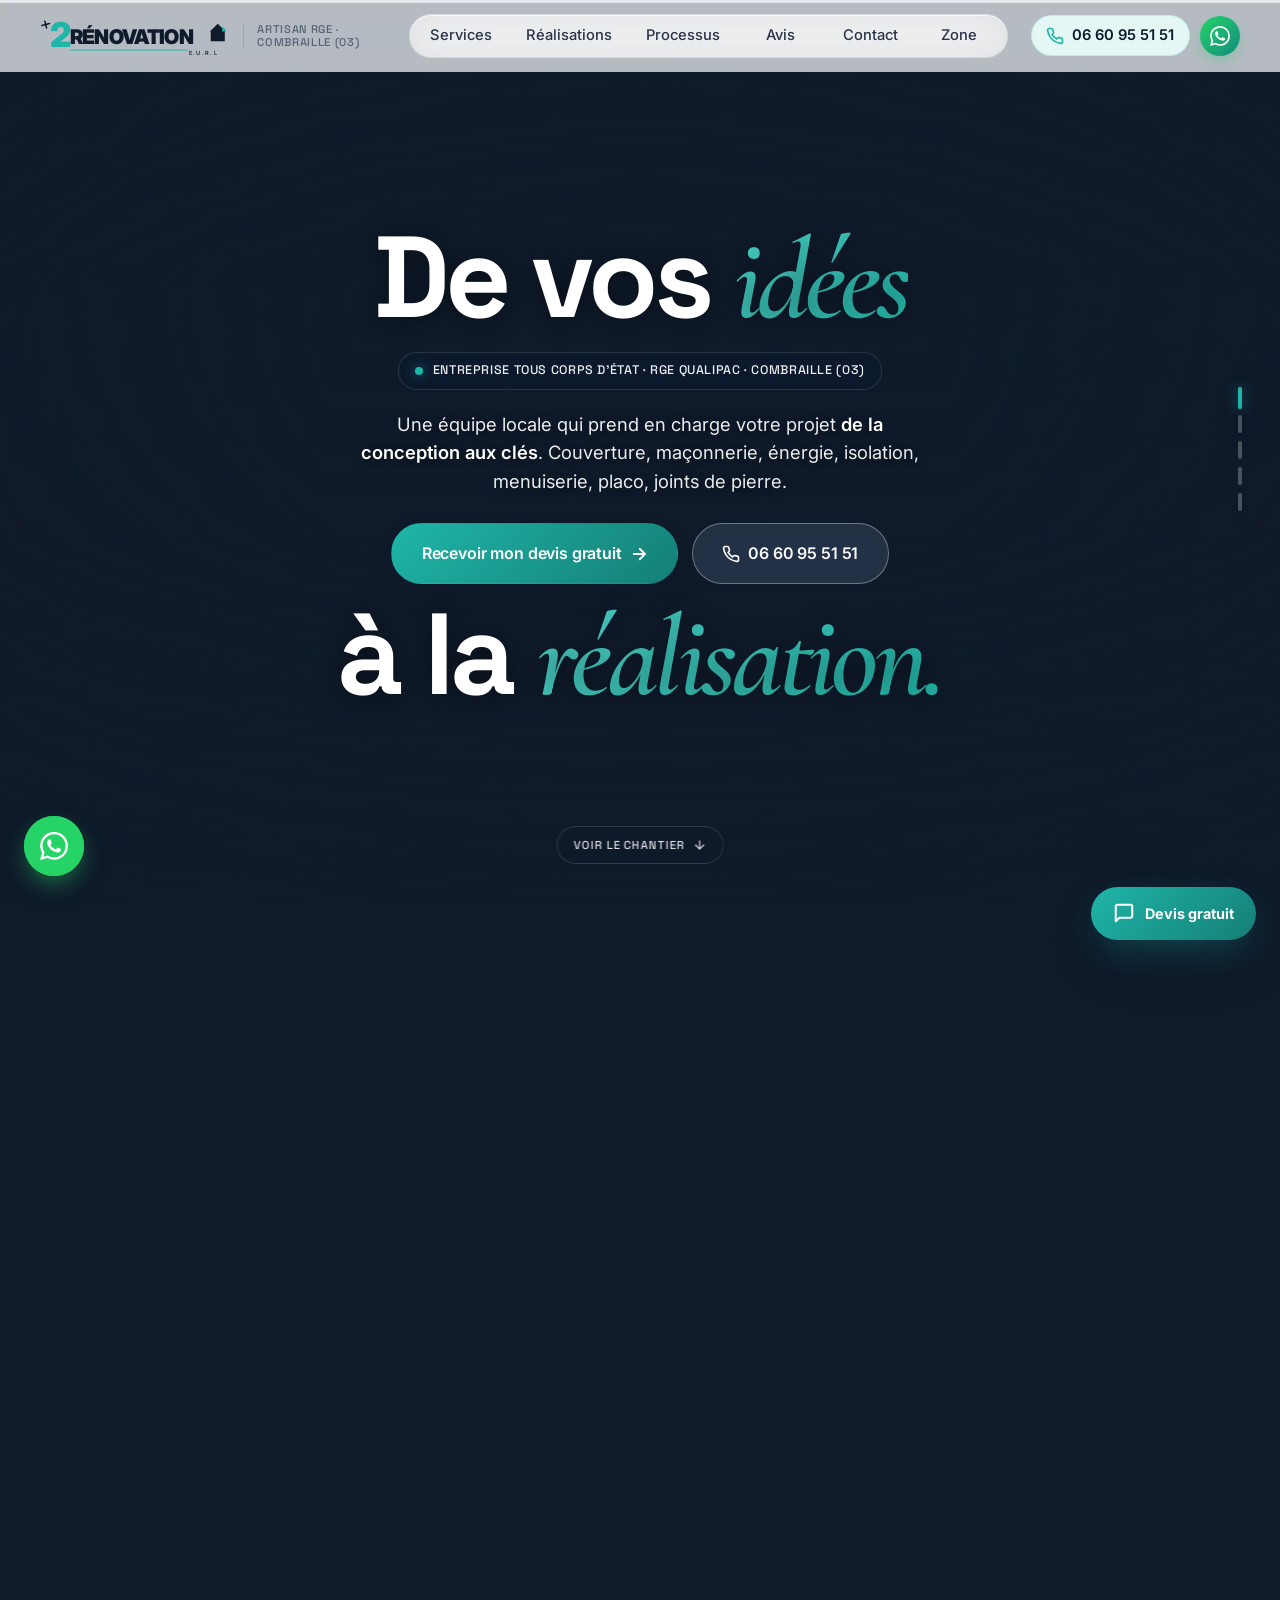
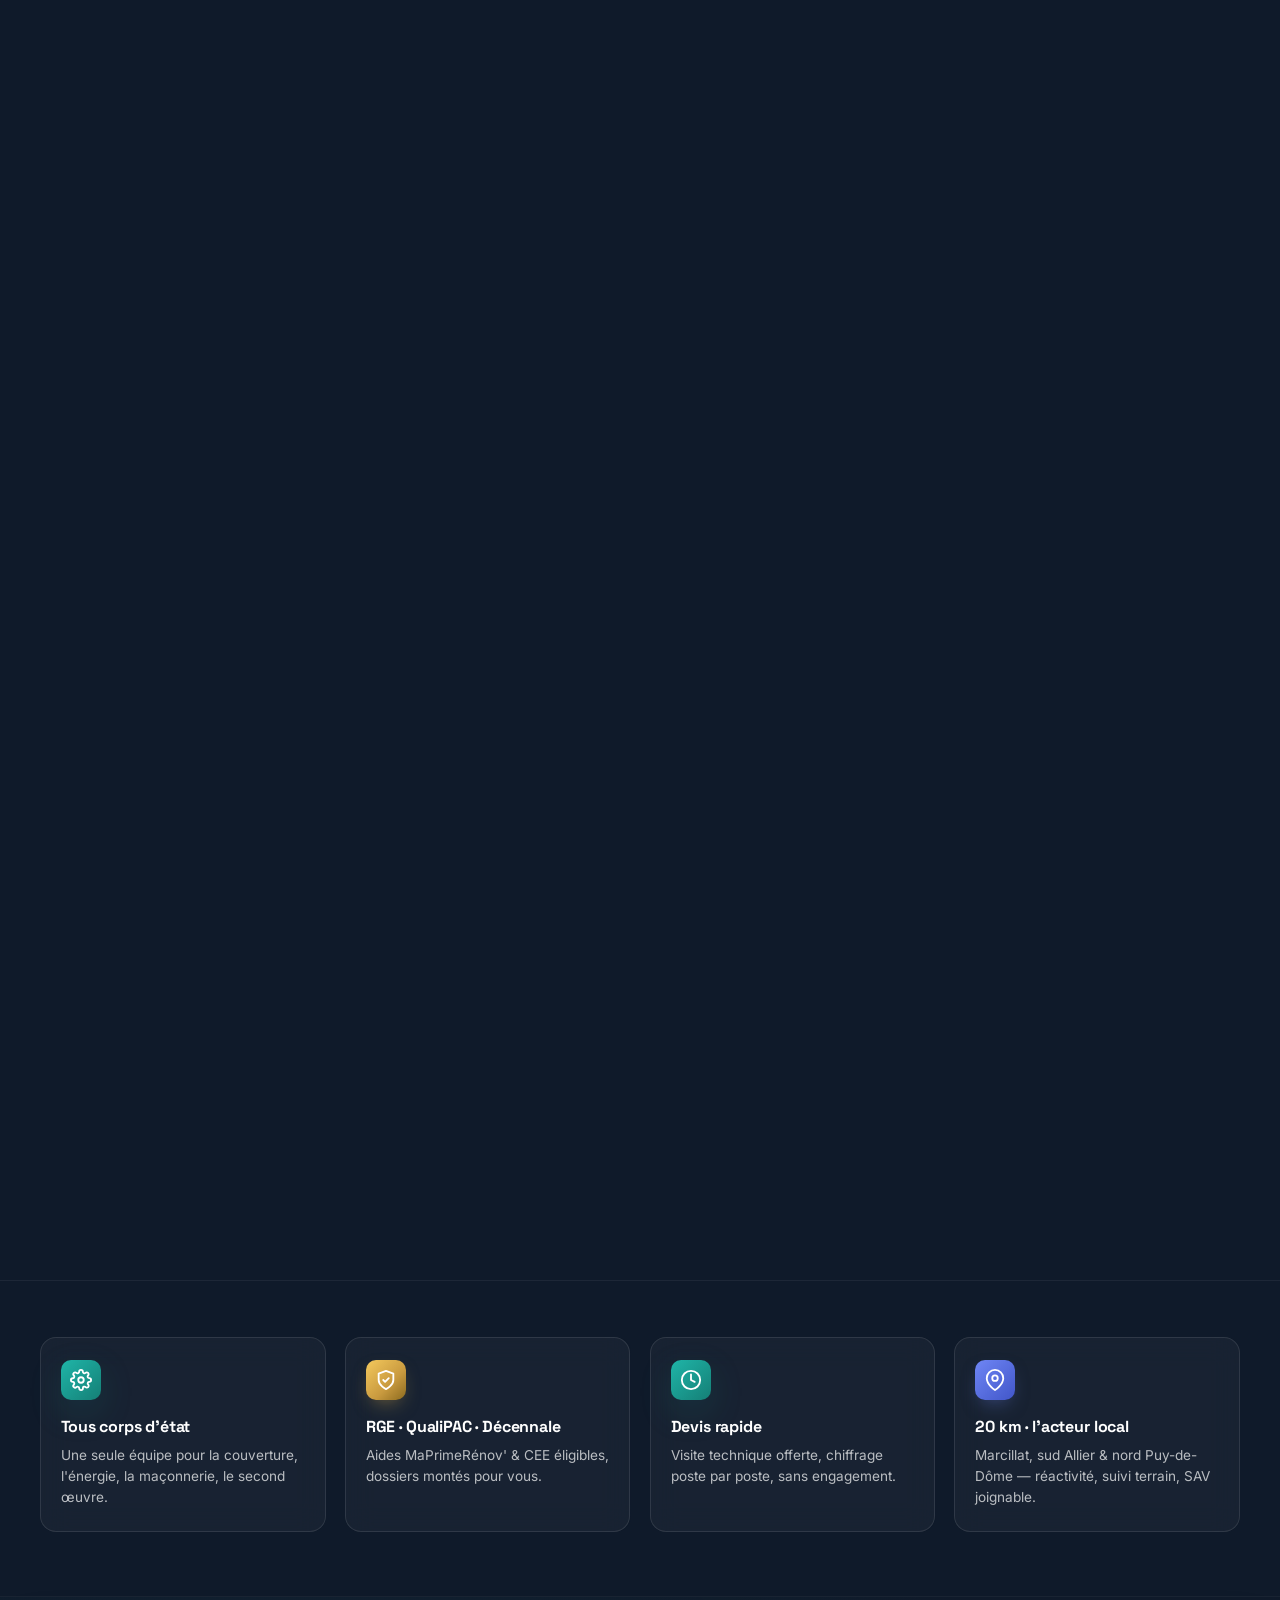
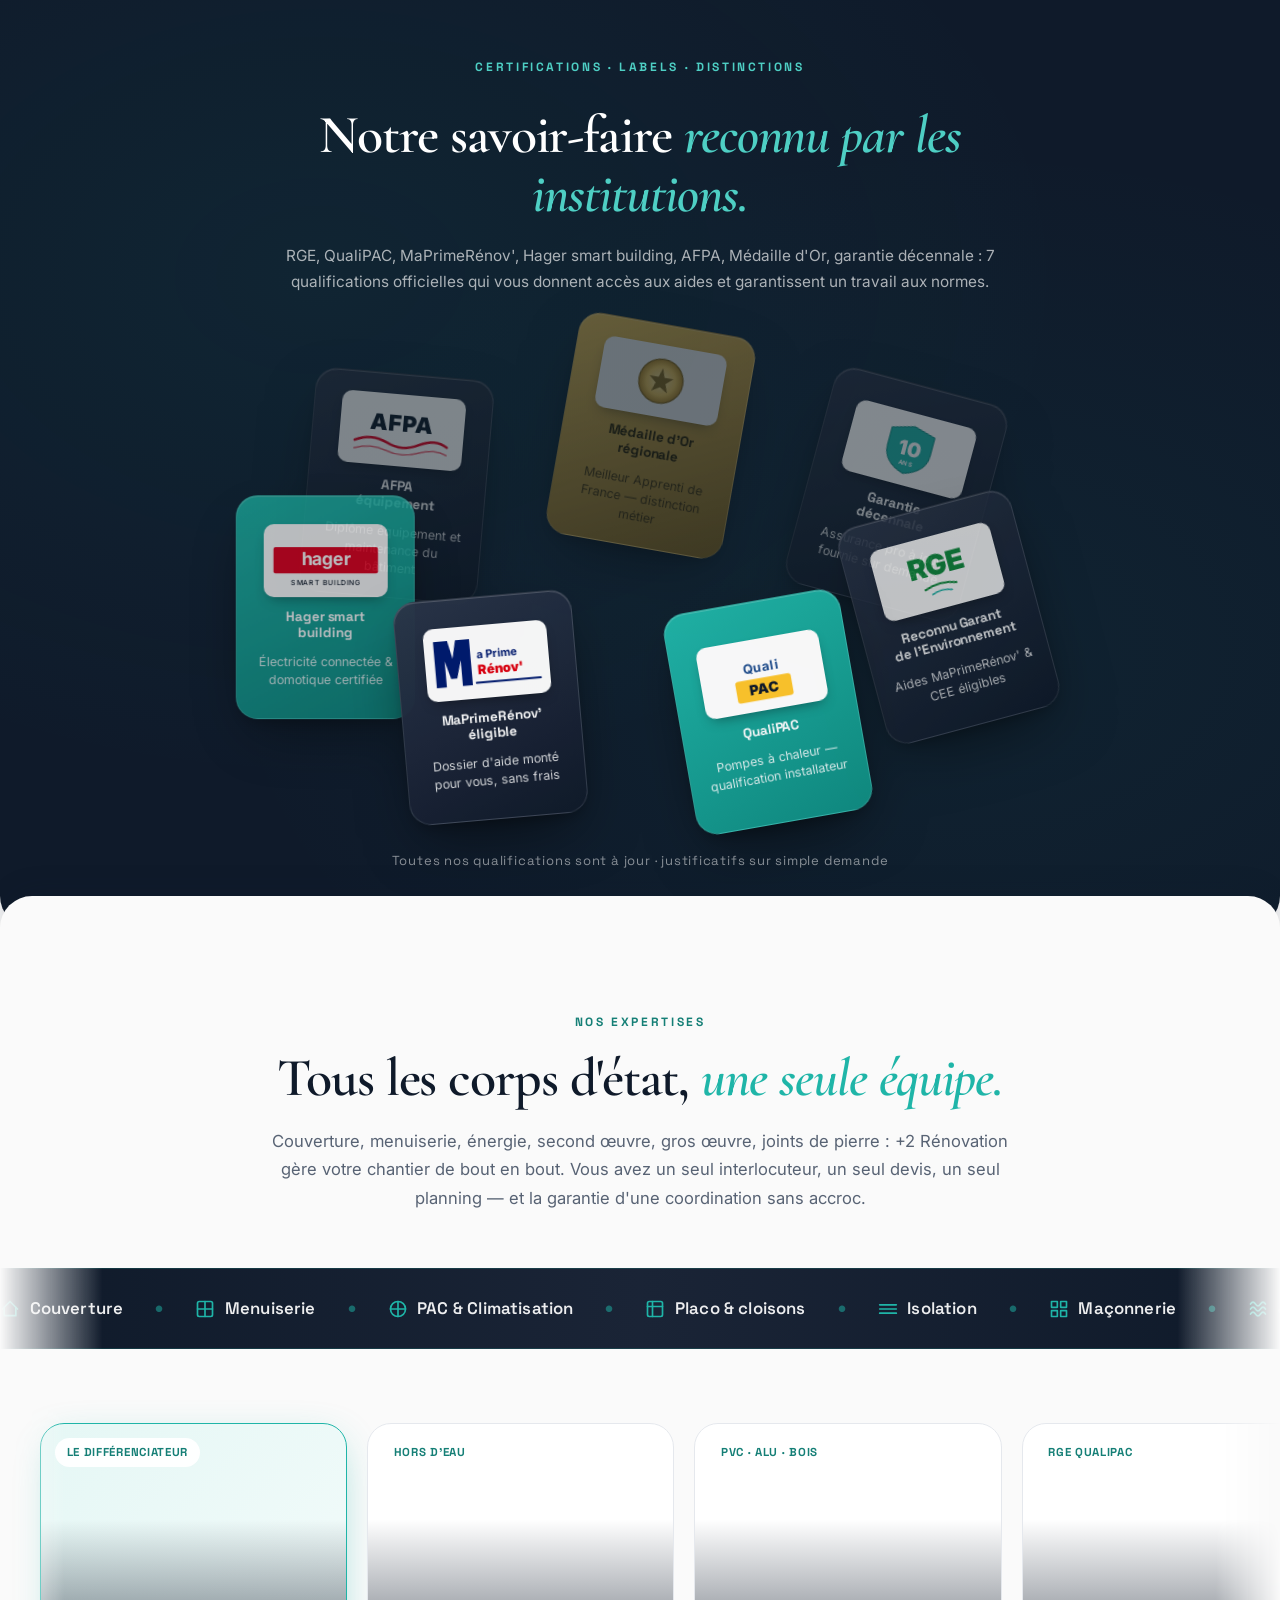
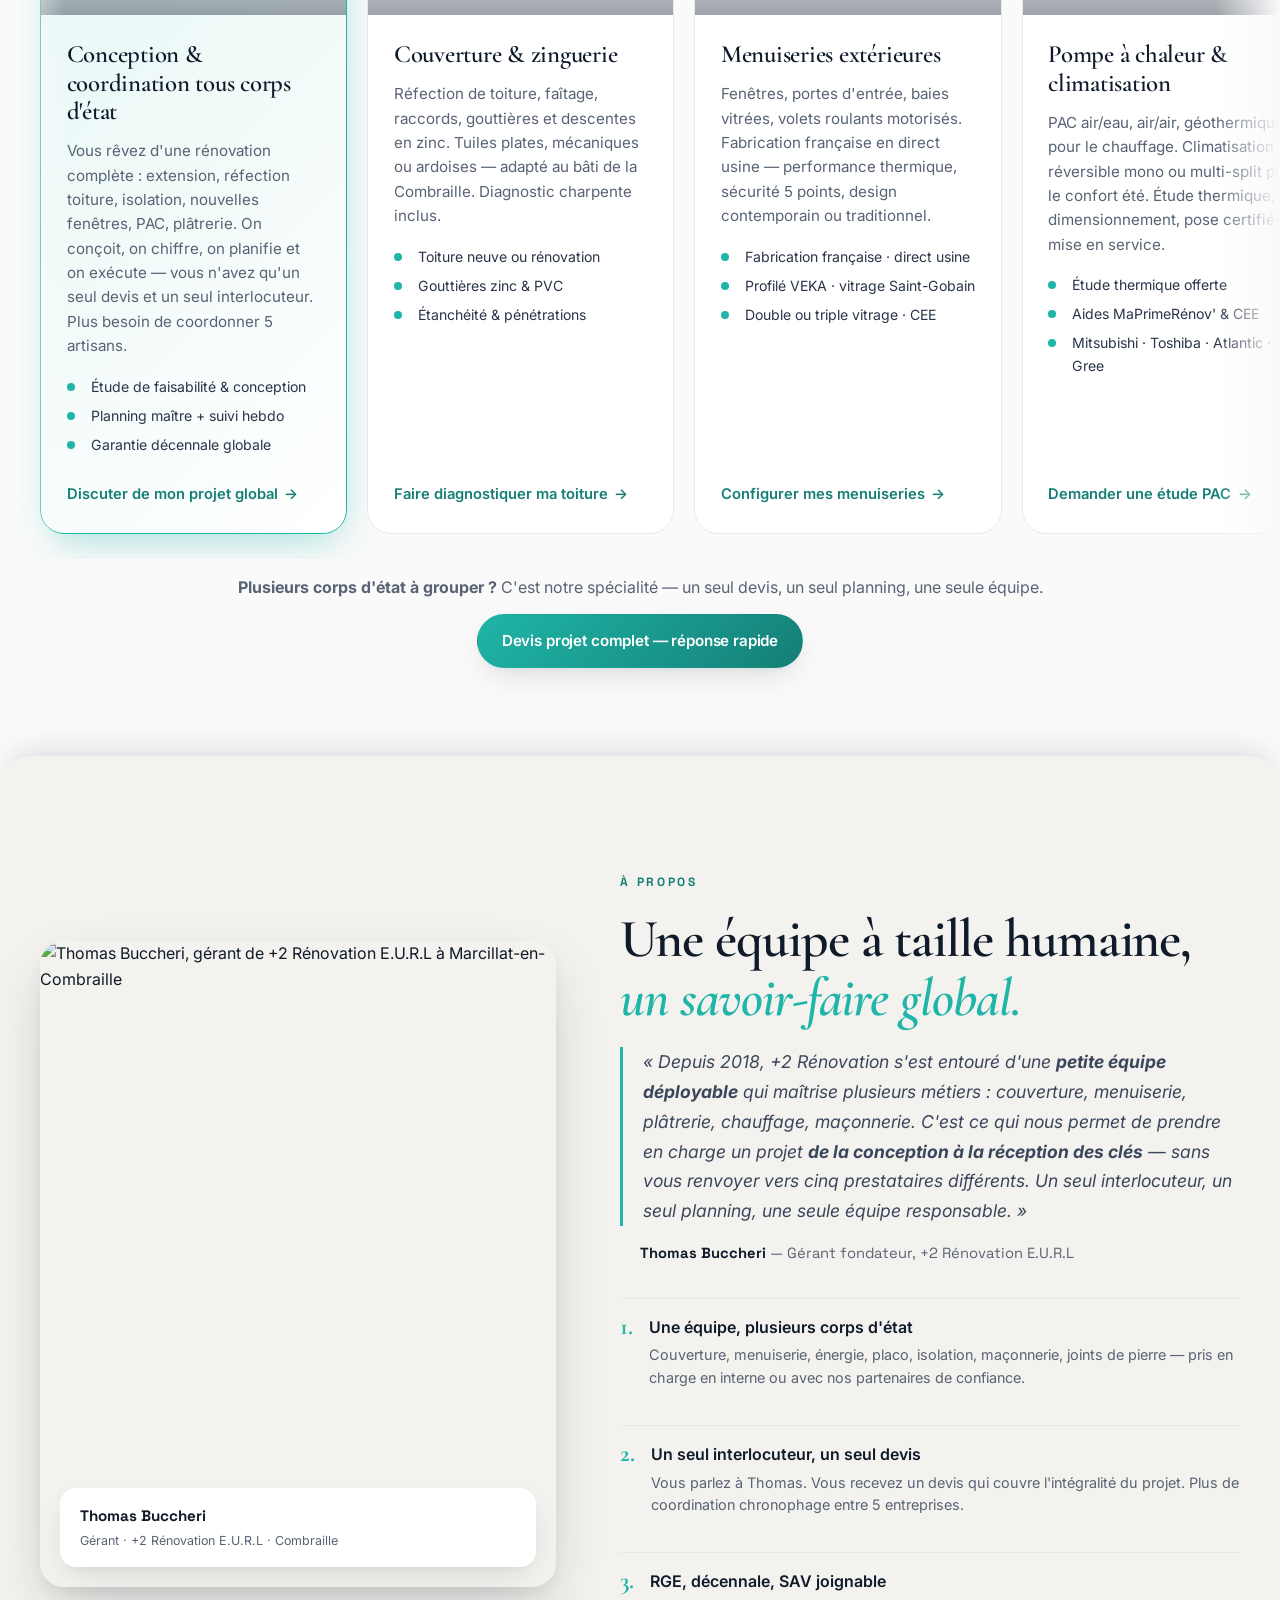
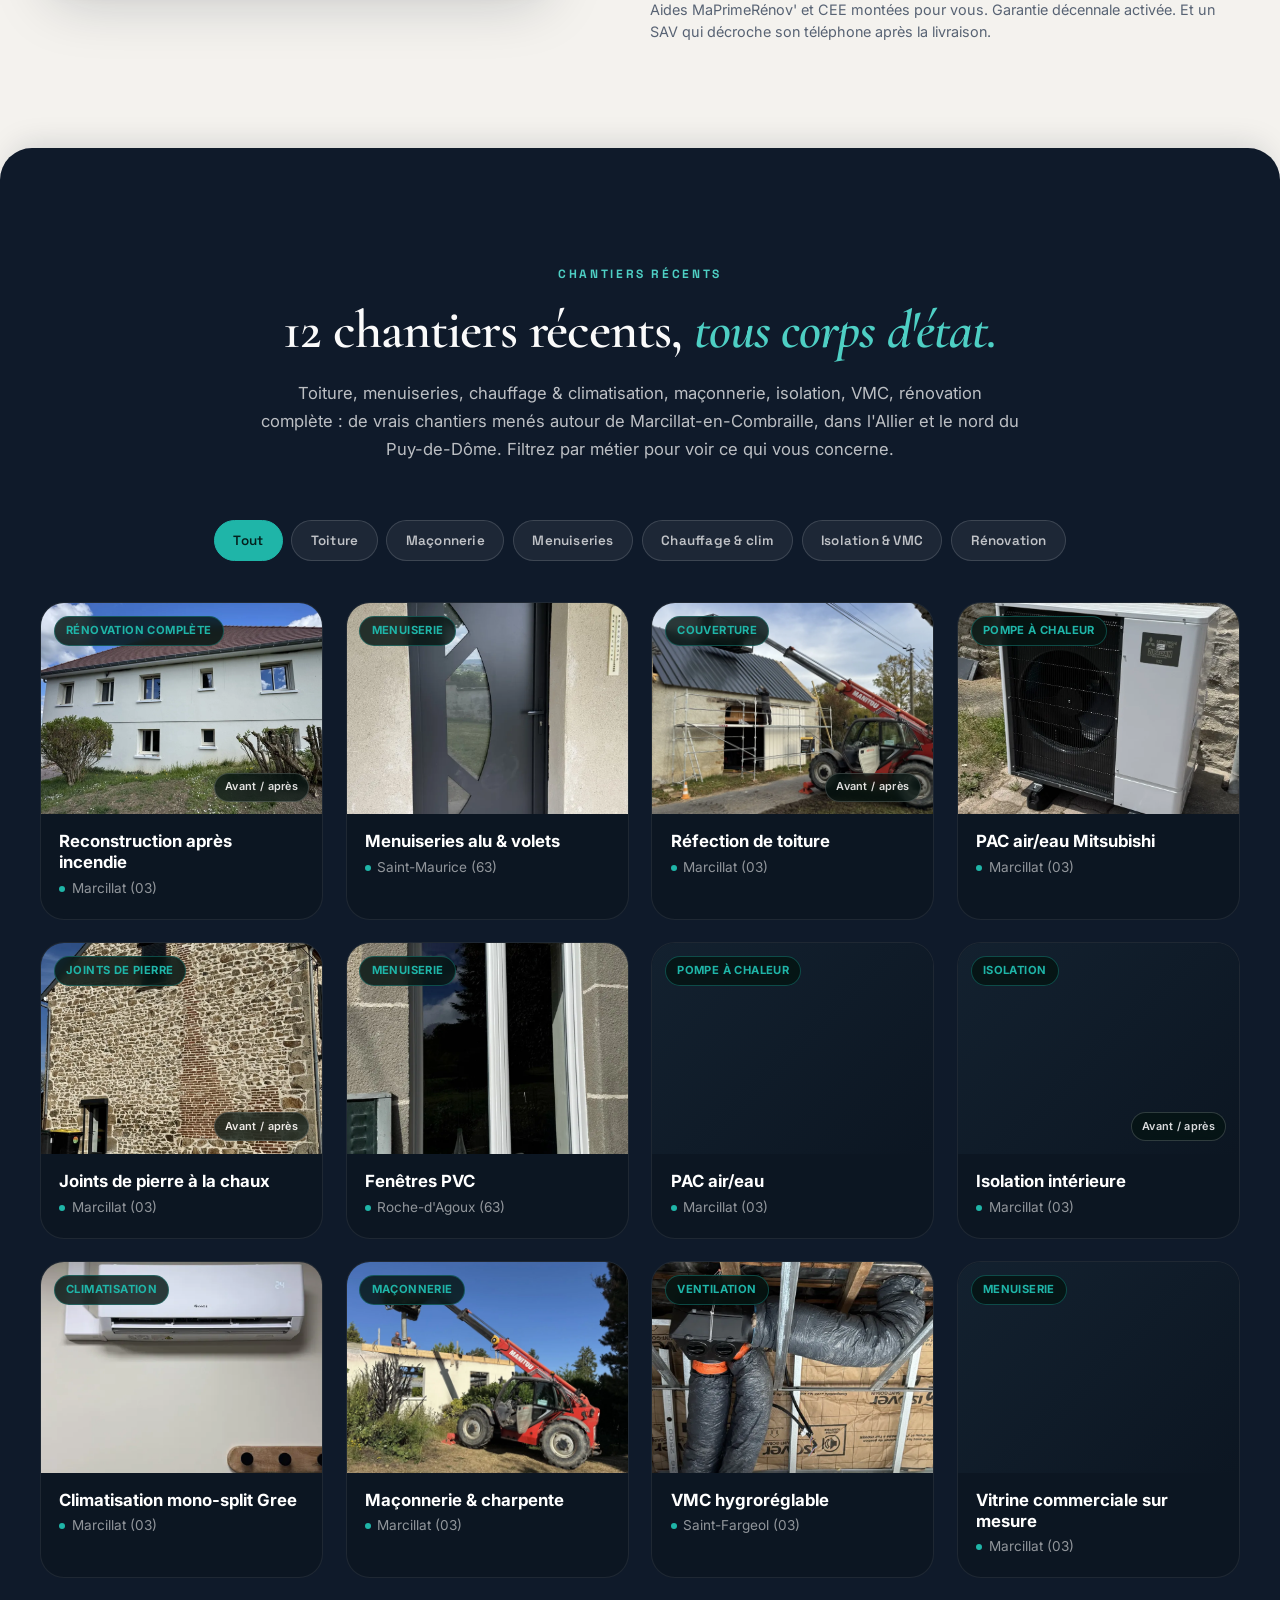
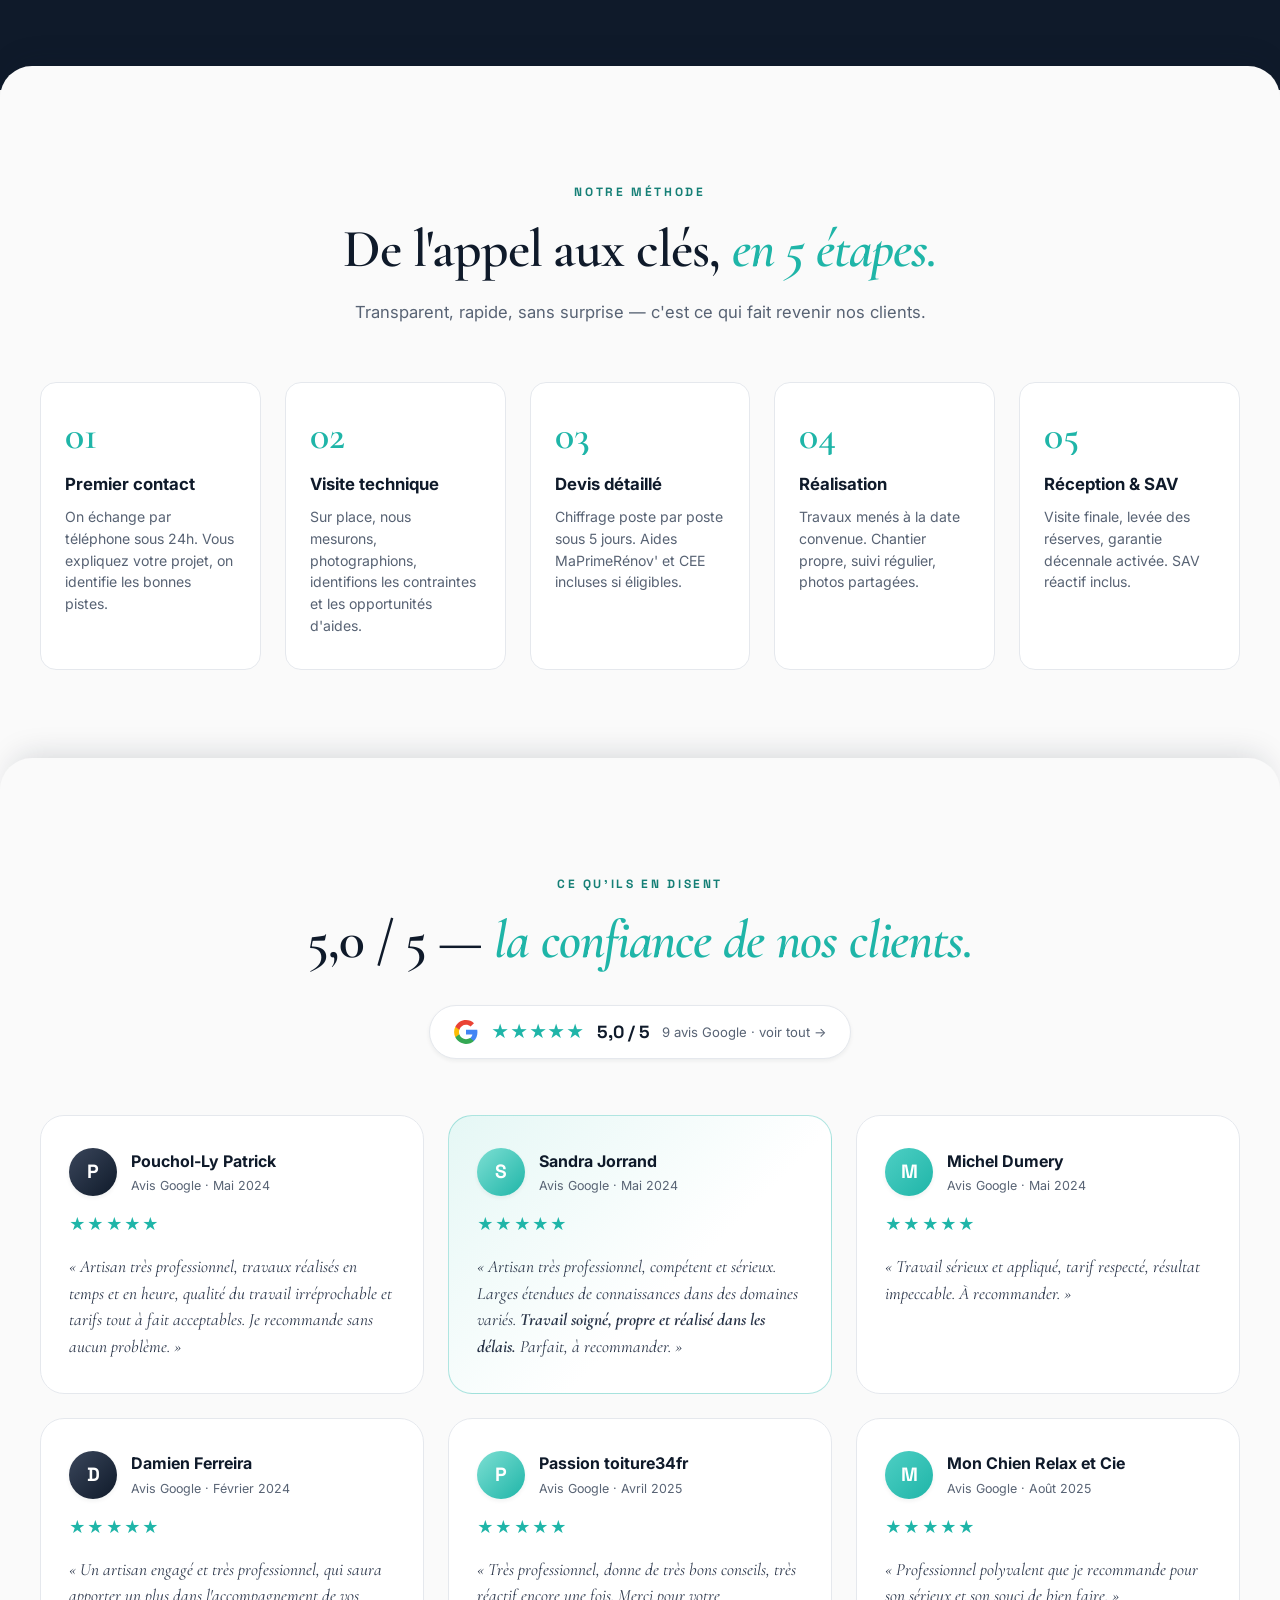
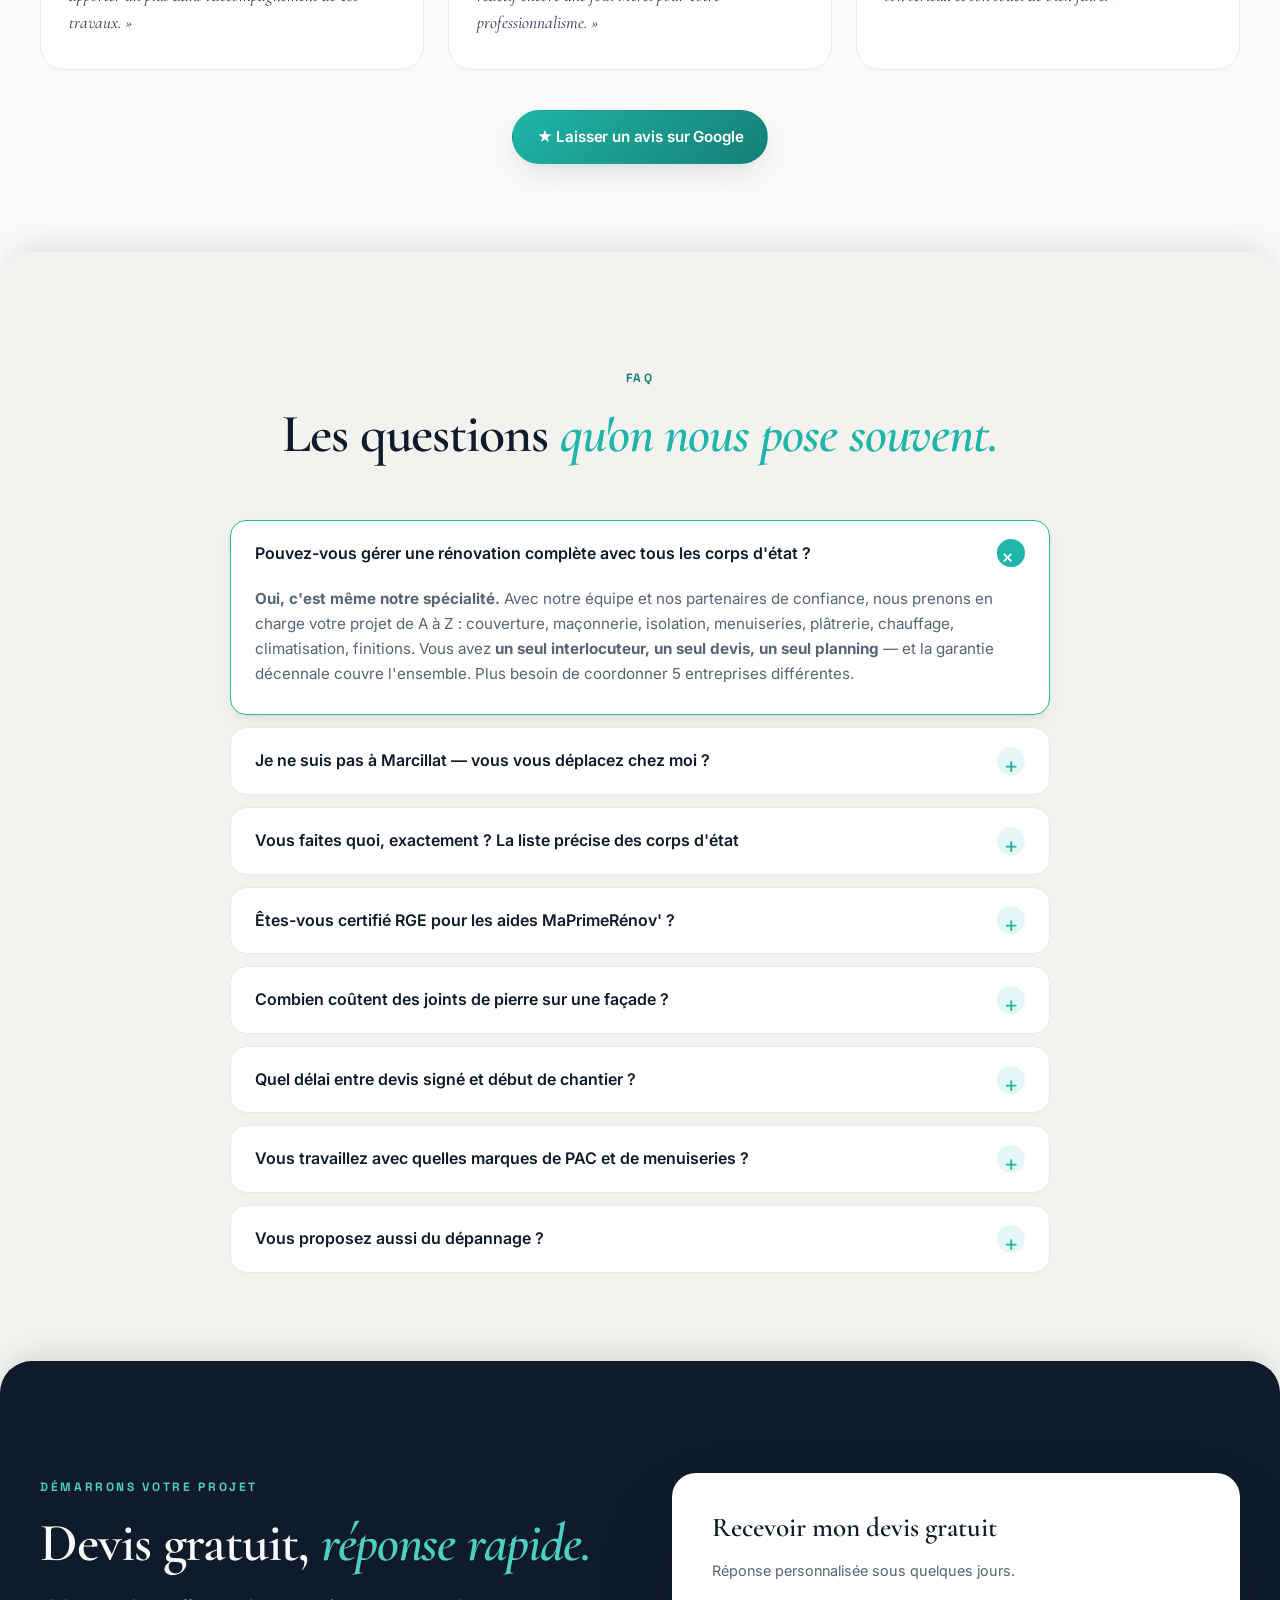
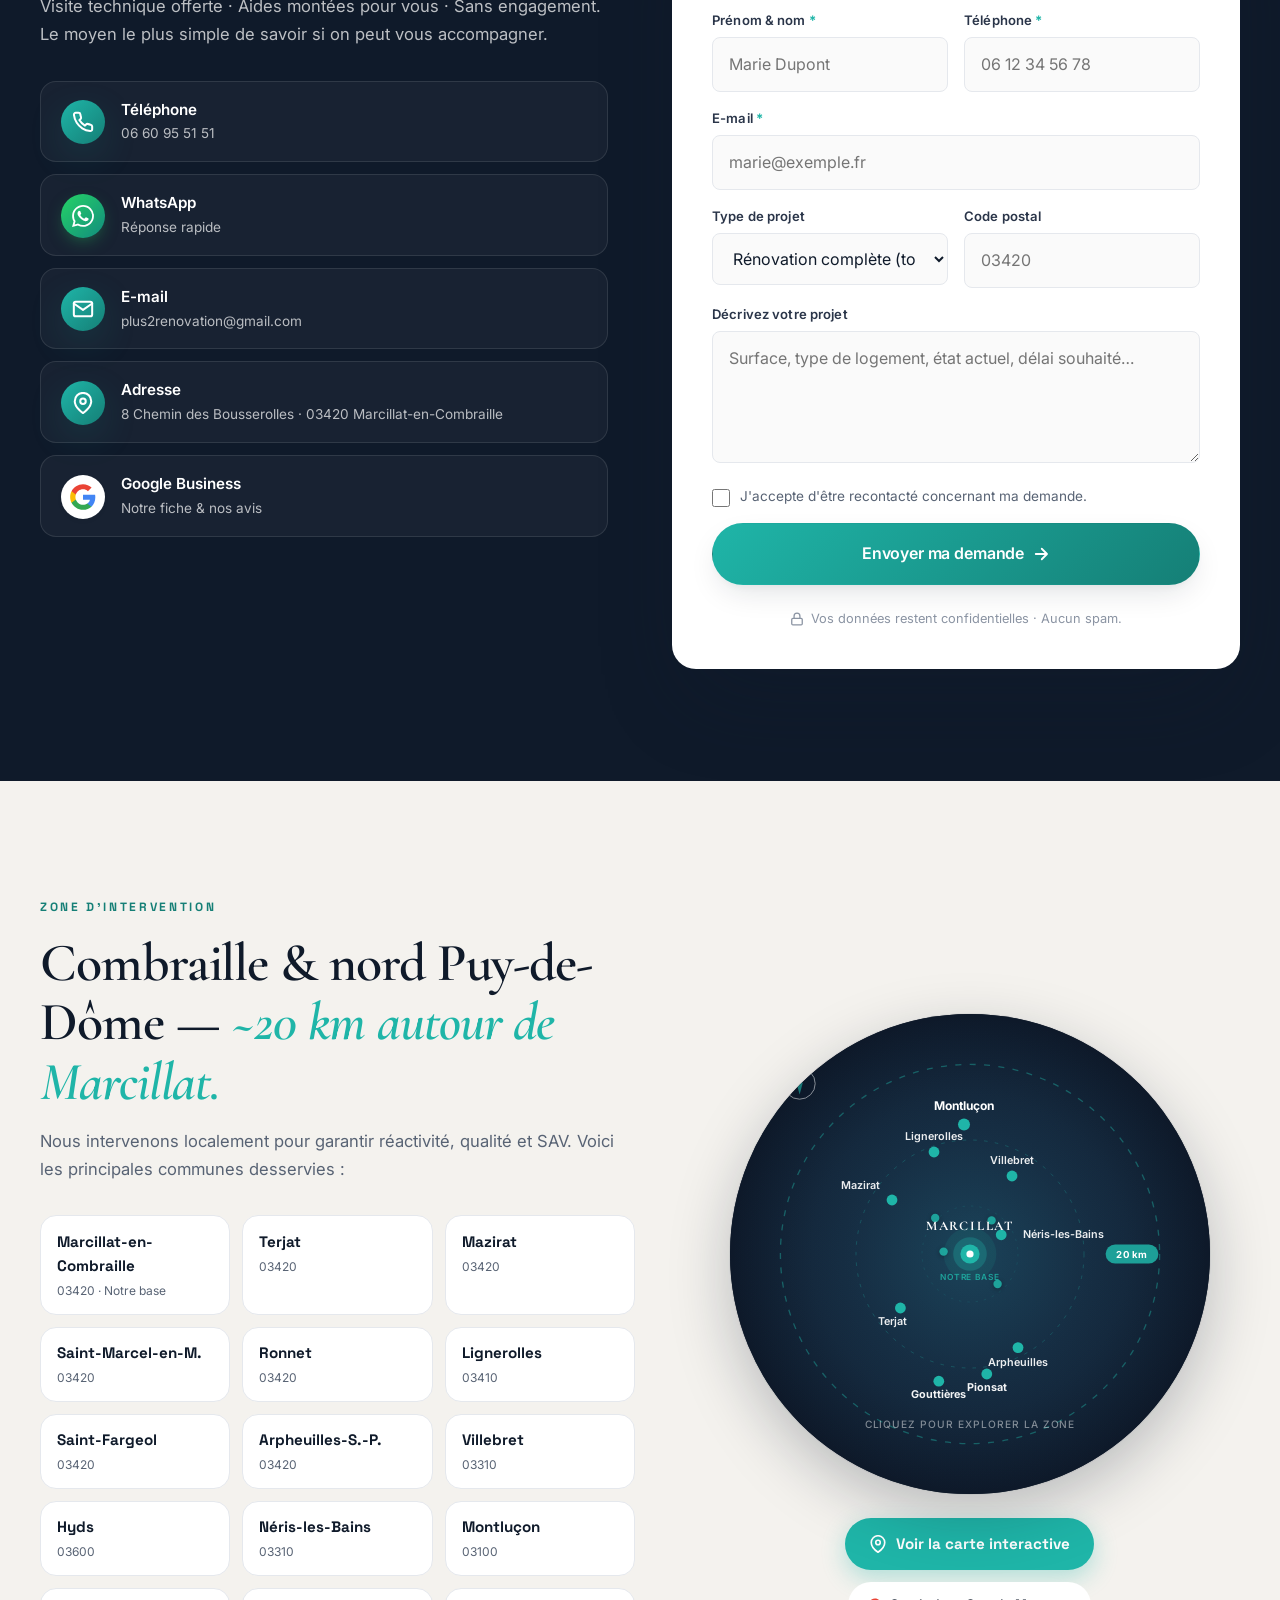
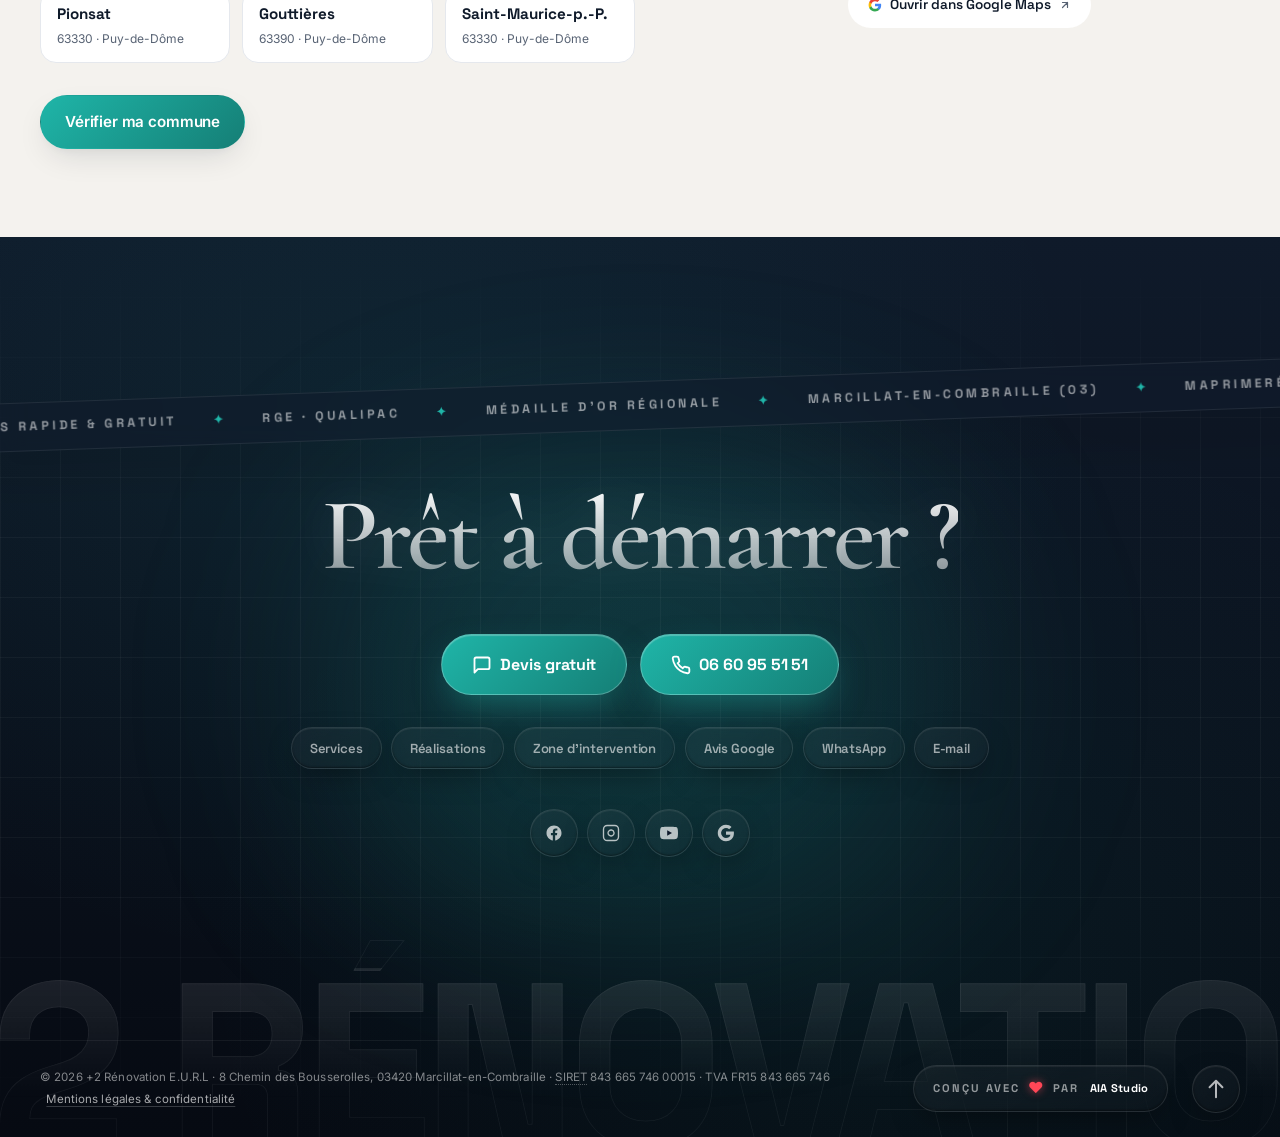
==== index.html @ f2d87a00 "feat: galerie chantiers filtrable + lightbox, avis Google réels, mentions légales, WebP, WhatsApp - " ====
<!DOCTYPE html>
<html lang="fr">
<head>
    <meta charset="UTF-8">
    <meta name="viewport" content="width=device-width, initial-scale=1.0">
    <meta http-equiv="X-UA-Compatible" content="IE=edge">

    <title>+2 Rénovation — Entreprise tous corps d'état · Couverture, énergie, maçonnerie · Marcillat-en-Combraille (03)</title>
    <meta name="description" content="+2 Rénovation E.U.R.L — Entreprise de rénovation tous corps d'état à Marcillat-en-Combraille (Allier 03). Couverture, menuiserie, pompe à chaleur &amp; climatisation, placo, isolation, maçonnerie, joints de pierre. Conception + coordination de projet, un seul interlocuteur. RGE QualiPAC · Aides MaPrimeRénov'. Devis rapide et gratuit.">
    <meta name="keywords" content="entreprise rénovation Allier 03, tous corps d'état Combraille, couverture Marcillat-en-Combraille, menuiserie Allier, pompe à chaleur QualiPAC Combraille, climatisation Marcillat, placo Allier, isolation thermique Combraille, maçonnerie Marcillat-en-Combraille, joints de pierre chaux Allier, rénovation complète Combraille, MaPrimeRénov Allier, conception rénovation 03, RGE Combraille, +2 Rénovation, Plus2 Rénovation, Plus de Rénovation Marcillat">
    <meta name="author" content="+2 Rénovation E.U.R.L">
    <meta name="robots" content="index, follow, max-image-preview:large, max-snippet:-1">
    <meta name="theme-color" content="#0F1A2A">
    <link rel="canonical" href="https://www.plus2-renovation.fr/">

    <meta property="og:type" content="website">
    <meta property="og:title" content="+2 Rénovation — Entreprise tous corps d'état · Combraille (03)">
    <meta property="og:description" content="Couverture, menuiserie, pompe à chaleur &amp; climatisation, placo, isolation, maçonnerie, joints de pierre. Une équipe locale RGE QualiPAC à Marcillat — un seul interlocuteur de la conception aux clés. Devis rapide et gratuit.">
    <meta property="og:url" content="https://www.plus2-renovation.fr/">
    <meta property="og:site_name" content="+2 Rénovation">
    <meta property="og:locale" content="fr_FR">
    <meta property="og:image" content="https://www.plus2-renovation.fr/assets/og-cover.jpg">
    <meta property="og:image:width" content="1200">
    <meta property="og:image:height" content="630">
    <meta property="og:image:alt" content="+2 Rénovation — Artisan rénovation énergétique Marcillat-en-Combraille">

    <meta name="twitter:card" content="summary_large_image">
    <meta name="twitter:title" content="+2 Rénovation — Tous corps d'état · Marcillat-en-Combraille (03)">
    <meta name="twitter:description" content="Couverture, menuiserie, PAC &amp; clim, placo, isolation, maçonnerie, joints de pierre. RGE QualiPAC. Un seul interlocuteur. Devis gratuit.">

    <meta name="geo.region" content="FR-03">
    <meta name="geo.placename" content="Marcillat-en-Combraille, Allier">
    <meta name="geo.position" content="46.2706;2.6372">
    <meta name="ICBM" content="46.2706, 2.6372">

    <link rel="preconnect" href="https://fonts.googleapis.com">
    <link rel="preconnect" href="https://fonts.gstatic.com" crossorigin>
    <link rel="preconnect" href="https://images.unsplash.com">
    <link href="https://fonts.googleapis.com/css2?family=Cormorant+Garamond:wght@500;600;700&family=Inter:wght@300;400;500;600;700;800;900&family=Space+Grotesk:wght@400;500;600;700&display=swap" rel="stylesheet">

    <!-- Préchargement LCP : la 1ère photo du hero cinématographique -->
    <link rel="preload" as="image"
          href="assets/hero/01-pelleteuse.webp"
          imagesrcset="assets/hero/01-pelleteuse-mobile.webp 900w, assets/hero/01-pelleteuse.webp 1800w"
          imagesizes="100vw"
          fetchpriority="high">

    <link rel="stylesheet" href="styles.css?v=8">
    <link rel="icon" type="image/svg+xml" href="data:image/svg+xml,%3Csvg xmlns='http://www.w3.org/2000/svg' viewBox='0 0 100 100'%3E%3Crect width='100' height='100' rx='22' fill='%230F1A2A'/%3E%3Ctext x='28' y='72' font-family='Inter,Arial,sans-serif' font-weight='900' font-size='62' fill='%231FB5A8'%3E2%3C/text%3E%3Cpath d='M68 28 L82 38 L82 42 L68 42 Z' fill='%231FB5A8'/%3E%3C/svg%3E">
    <link rel="apple-touch-icon" href="data:image/svg+xml,%3Csvg xmlns='http://www.w3.org/2000/svg' viewBox='0 0 100 100'%3E%3Crect width='100' height='100' rx='22' fill='%230F1A2A'/%3E%3Ctext x='28' y='72' font-family='Inter,Arial,sans-serif' font-weight='900' font-size='62' fill='%231FB5A8'%3E2%3C/text%3E%3Cpath d='M68 28 L82 38 L82 42 L68 42 Z' fill='%231FB5A8'/%3E%3C/svg%3E">
    <link rel="manifest" href="manifest.webmanifest">

    <script type="application/ld+json">
    {
        "@context": "https://schema.org",
        "@type": ["GeneralContractor", "LocalBusiness", "HomeAndConstructionBusiness"],
        "name": "+2 Rénovation",
        "legalName": "+2 Rénovation E.U.R.L",
        "alternateName": ["Plus 2 Rénovation", "Plus2 Rénovation", "Entreprise +2 Rénovation"],
        "image": [
            "https://www.plus2-renovation.fr/assets/hero/05-loft-realise.webp",
            "https://www.plus2-renovation.fr/assets/hero/03-toiture-pose.webp",
            "https://www.plus2-renovation.fr/assets/hero/01-pelleteuse.webp",
            "https://www.plus2-renovation.fr/assets/og-cover.jpg"
        ],
        "@id": "https://www.plus2-renovation.fr/",
        "url": "https://www.plus2-renovation.fr/",
        "telephone": "+33660955151",
        "email": "plus2renovation@gmail.com",
        "priceRange": "€€",
        "description": "+2 Rénovation E.U.R.L — Entreprise de rénovation tous corps d'état basée à Marcillat-en-Combraille (Allier 03). Une équipe à taille humaine prend en charge votre projet de A à Z : couverture, menuiseries extérieures, pompe à chaleur et climatisation, placo, cloisons et isolation intérieure, maçonnerie, joints de pierre à la chaux, VMC et chauffe-eau thermodynamique. De la conception à la réception des clés, un seul interlocuteur, un seul devis, un seul planning. Certifiée RGE QualiPAC, garantie décennale, aides MaPrimeRénov' et CEE montées par nos soins. Intervention dans un rayon d'environ 20 km autour de Marcillat-en-Combraille.",
        "slogan": "Tous les corps d'état, une seule équipe.",
        "foundingDate": "2018-01-01",
        "taxID": "84366574600015",
        "vatID": "FR15843665746",
        "iso6523Code": "0002:843665746",
        "founder": {
            "@type": "Person",
            "name": "Thomas Buccheri",
            "jobTitle": "Gérant fondateur"
        },
        "sameAs": [
            "https://www.facebook.com/thomas.plusdereno",
            "https://instagram.com/plus2renovation",
            "https://www.youtube.com/channel/UCeeb2hpOQ8DTViofDQpWHnw",
            "https://plus2renovation.wixsite.com/monsite-1",
            "https://www.google.com/search?q=%2B2+R%C3%A9novation+Marcillat-en-Combraille",
            "https://www.societe.com/societe/2-renovation-843665746.html"
        ],
        "address": {
            "@type": "PostalAddress",
            "streetAddress": "8 Chemin des Bousserolles",
            "addressLocality": "Marcillat-en-Combraille",
            "postalCode": "03420",
            "addressRegion": "Allier",
            "addressCountry": "FR"
        },
        "hasMap": "https://www.google.com/maps/search/?api=1&query=%2B2+R%C3%A9novation+8+Chemin+des+Bousserolles+Marcillat-en-Combraille",
        "geo": {
            "@type": "GeoCoordinates",
            "latitude": 46.2706,
            "longitude": 2.6372
        },
        "openingHoursSpecification": [
            {"@type": "OpeningHoursSpecification", "dayOfWeek": ["Monday","Tuesday","Wednesday","Thursday","Friday"], "opens": "08:00", "closes": "18:00"},
            {"@type": "OpeningHoursSpecification", "dayOfWeek": "Saturday", "opens": "09:00", "closes": "12:00"}
        ],
        "areaServed": [
            {"@type": "City", "name": "Marcillat-en-Combraille"},
            {"@type": "City", "name": "Terjat"},
            {"@type": "City", "name": "Mazirat"},
            {"@type": "City", "name": "Saint-Marcel-en-Marcillat"},
            {"@type": "City", "name": "Ronnet"},
            {"@type": "City", "name": "Lignerolles"},
            {"@type": "City", "name": "Saint-Fargeol"},
            {"@type": "City", "name": "Arpheuilles-Saint-Priest"},
            {"@type": "City", "name": "Villebret"},
            {"@type": "City", "name": "Hyds"},
            {"@type": "City", "name": "Néris-les-Bains"},
            {"@type": "City", "name": "Montluçon"}
        ],
        "hasCredential": [
            {"@type": "EducationalOccupationalCredential", "name": "RGE — Reconnu Garant Environnement"},
            {"@type": "EducationalOccupationalCredential", "name": "QualiPAC — Installation pompes à chaleur"},
            {"@type": "EducationalOccupationalCredential", "name": "HAGER smart building (électricité connectée)"},
            {"@type": "EducationalOccupationalCredential", "name": "AFPA — Équipement et maintenance du bâtiment"},
            {"@type": "EducationalOccupationalCredential", "name": "Diplôme professionnel paysagisme"}
        ],
        "award": "Médaille d'Or régionale — Meilleur Apprenti de France",
        "knowsAbout": [
            "Couverture", "Zinguerie", "Toiture",
            "Menuiserie extérieure", "Fenêtre PVC", "Fenêtre aluminium", "Porte d'entrée", "Volets roulants",
            "Pompe à chaleur air/eau", "Pompe à chaleur air/air", "PAC géothermique", "Climatisation réversible",
            "Plâtrerie", "Cloison placo", "Faux plafond", "Doublage isolant",
            "Isolation intérieure et des combles",
            "Maçonnerie traditionnelle", "Création d'ouverture", "Dalle béton", "Extension maison",
            "Joints de pierre à la chaux", "Rejointoiement façade en pierre",
            "VMC simple flux", "VMC double flux", "Chauffe-eau thermodynamique",
            "Conception de projet de rénovation", "Coordination tous corps d'état",
            "MaPrimeRénov'", "MaPrimeRénov' Sérénité", "Certificats d'Économie d'Énergie (CEE)"
        ],
        "hasOfferCatalog": {
            "@type": "OfferCatalog",
            "name": "Services +2 Rénovation — Tous corps d'état",
            "itemListElement": [
                {"@type": "Offer", "itemOffered": {"@type": "Service", "serviceType": "Conception et coordination de projet rénovation tous corps d'état", "name": "Conception & coordination tous corps d'état", "description": "Maîtrise d'œuvre globale : étude de faisabilité, conception, planning maître, exécution coordonnée et garantie décennale globale."}},
                {"@type": "Offer", "itemOffered": {"@type": "Service", "serviceType": "Couverture et zinguerie", "name": "Couverture & zinguerie", "description": "Réfection toiture, faîtage, gouttières et descentes en zinc. Tuiles plates, mécaniques, ardoises."}},
                {"@type": "Offer", "itemOffered": {"@type": "Service", "serviceType": "Menuiserie extérieure", "name": "Menuiseries extérieures", "description": "Fenêtres, portes d'entrée, baies vitrées, volets roulants en PVC, aluminium ou bois. Fabrication française en direct usine, profilé d'assemblage VEKA, vitrage Saint-Gobain. Double et triple vitrage."}},
                {"@type": "Offer", "itemOffered": {"@type": "Service", "serviceType": "Pompe à chaleur et climatisation", "name": "Pompe à chaleur & climatisation", "description": "PAC air/eau, air/air, géothermique. Climatisation réversible mono ou multi-split. Pose RGE QualiPAC."}},
                {"@type": "Offer", "itemOffered": {"@type": "Service", "serviceType": "Plâtrerie - cloisons et plafonds en plaques de plâtre", "name": "Placo, cloisons & isolation", "description": "Cloisons, doublages, faux plafonds, dressings. Plaques standard, hydrofuges, phoniques, ignifuges. Doublage isolant et isolation des combles en complément."}},
                {"@type": "Offer", "itemOffered": {"@type": "Service", "serviceType": "Maçonnerie générale", "name": "Maçonnerie", "description": "Création d'ouvertures, dalles, cheminées, escaliers, agrandissements, murs en parpaing ou pierre."}},
                {"@type": "Offer", "itemOffered": {"@type": "Service", "serviceType": "Rejointoiement de façade en pierre à la chaux", "name": "Joints de pierre", "description": "Rejointoiement traditionnel à la chaux pour façades en pierre de Combraille."}},
                {"@type": "Offer", "itemOffered": {"@type": "Service", "serviceType": "Ventilation mécanique contrôlée et chauffe-eau thermodynamique", "name": "VMC & chauffe-eau thermodynamique", "description": "VMC simple et double flux haut rendement (récupération 90% calories). Chauffe-eau thermodynamique 200 à 300L."}}
            ]
        },
        "aggregateRating": {
            "@type": "AggregateRating",
            "ratingValue": "5.0",
            "reviewCount": "9",
            "bestRating": "5"
        }
    }
    </script>
</head>
<body>

<a href="#main" class="skip-link">Aller au contenu principal</a>

<div class="scroll-progress"><span></span></div>

<!-- ============ HEADER ============ -->
<header class="header" id="header">
    <div class="container header-inner">
        <a href="#main" class="brand" aria-label="+2 Rénovation E.U.R.L — Accueil">
            <span class="brand-logo" aria-hidden="true">
                <svg viewBox="0 0 430 100" xmlns="http://www.w3.org/2000/svg" role="img">
                    <title>+2 Rénovation E.U.R.L</title>
                    <!-- "+" handwritten style -->
                    <g transform="translate(13 24) rotate(-15)" stroke="#0F1A2A" stroke-width="3.4" stroke-linecap="round">
                        <line x1="-9" y1="0" x2="9" y2="0"/>
                        <line x1="0" y1="-8" x2="0" y2="8"/>
                    </g>
                    <!-- "2" en teal -->
                    <text x="22" y="74" font-family="'Inter','Helvetica Neue',Arial,sans-serif" font-weight="900" font-size="78" fill="#1FB5A8" letter-spacing="-4">2</text>
                    <!-- "RÉNOVATION" en noir -->
                    <text x="68" y="68" font-family="'Inter','Helvetica Neue',Arial,sans-serif" font-weight="900" font-size="46" fill="#0F1A2A" letter-spacing="-1.6">RÉNOVATION</text>
                    <!-- Silhouette maison avec angle teal -->
                    <g transform="translate(386 22)">
                        <path d="M2 40 L2 18 L0 18 L18 0 L36 18 L34 18 L34 40 Z" fill="#0F1A2A"/>
                        <path d="M28 6 L36 14 L36 18 L28 18 Z" fill="#1FB5A8"/>
                    </g>
                    <!-- Soulignement teal -->
                    <line x1="68" y1="82" x2="335" y2="82" stroke="#1FB5A8" stroke-width="2"/>
                    <!-- E.U.R.L -->
                    <text x="338" y="94" font-family="'Inter','Helvetica Neue',Arial,sans-serif" font-weight="500" font-size="13" fill="#0F1A2A" letter-spacing="3">E.U.R.L</text>
                </svg>
            </span>
            <span class="brand-tagline">Artisan RGE · Combraille (03)</span>
        </a>

        <nav class="main-nav" id="mainNav" aria-label="Navigation principale">
            <span class="nav-pill" aria-hidden="true"></span>
            <a class="nav-link" href="#services"><span class="nav-label">Services</span><span class="nav-tag">Tous corps d'état</span></a>
            <a class="nav-link" href="#realisations"><span class="nav-label">Réalisations</span><span class="nav-tag">Galerie</span></a>
            <a class="nav-link" href="#processus"><span class="nav-label">Processus</span><span class="nav-tag">5 étapes</span></a>
            <a class="nav-link" href="#avis"><span class="nav-label">Avis</span><span class="nav-tag">5,0 / 5</span></a>
            <a class="nav-link" href="#contact"><span class="nav-label">Contact</span><span class="nav-tag">Devis rapide</span></a>
            <a class="nav-link" href="#zone"><span class="nav-label">Zone</span><span class="nav-tag">20 km</span></a>
        </nav>

        <div class="header-actions">
            <a href="tel:+33660955151" class="header-phone" aria-label="Appeler le 06 60 95 51 51">
                <svg width="18" height="18" viewBox="0 0 24 24" fill="none" stroke="currentColor" stroke-width="2.2" stroke-linecap="round"><path d="M22 16.92v3a2 2 0 01-2.18 2 19.79 19.79 0 01-8.63-3.07 19.5 19.5 0 01-6-6 19.79 19.79 0 01-3.07-8.67A2 2 0 014.11 2h3a2 2 0 012 1.72 12.84 12.84 0 00.7 2.81 2 2 0 01-.45 2.11L8.09 9.91a16 16 0 006 6l1.27-1.27a2 2 0 012.11-.45 12.84 12.84 0 002.81.7A2 2 0 0122 16.92z"/></svg>
                <span>06&nbsp;60&nbsp;95&nbsp;51&nbsp;51</span>
            </a>
            <a href="https://wa.me/33660955151" class="header-whatsapp" target="_blank" rel="noopener noreferrer" aria-label="WhatsApp +2 Rénovation">
                <svg width="20" height="20" viewBox="0 0 24 24" fill="currentColor"><path d="M17.472 14.382c-.297-.149-1.758-.867-2.03-.967-.273-.099-.471-.148-.67.15-.197.297-.767.966-.94 1.164-.173.199-.347.223-.644.075-.297-.15-1.255-.463-2.39-1.475-.883-.788-1.48-1.761-1.653-2.059-.173-.297-.018-.458.13-.606.134-.133.298-.347.446-.52.149-.174.198-.298.298-.497.099-.198.05-.371-.025-.52-.075-.149-.669-1.612-.916-2.207-.242-.579-.487-.5-.669-.51l-.57-.01c-.198 0-.52.074-.792.372s-1.04 1.016-1.04 2.479 1.065 2.876 1.213 3.074c.149.198 2.096 3.2 5.077 4.487.709.306 1.262.489 1.694.625.712.226 1.36.194 1.871.118.571-.085 1.758-.719 2.006-1.413.248-.694.248-1.289.173-1.413-.074-.124-.272-.198-.57-.347m-5.421 7.403h-.004a9.87 9.87 0 01-5.031-1.378l-.361-.214-3.741.982.998-3.648-.235-.374a9.86 9.86 0 01-1.51-5.26c.001-5.45 4.436-9.884 9.888-9.884 2.64 0 5.122 1.03 6.988 2.898a9.825 9.825 0 012.893 6.994c-.003 5.45-4.437 9.884-9.885 9.884m8.413-18.297A11.815 11.815 0 0012.05 0C5.495 0 .16 5.335.157 11.892c0 2.096.547 4.142 1.588 5.945L.057 24l6.305-1.654a11.882 11.882 0 005.683 1.448h.005c6.554 0 11.89-5.335 11.893-11.893a11.821 11.821 0 00-3.48-8.413z"/></svg>
            </a>
            <button class="burger" id="burger" aria-label="Menu mobile" aria-expanded="false" aria-controls="mainNav">
                <span></span><span></span><span></span>
            </button>
        </div>
    </div>
</header>

<main id="main">

<!-- ============ HERO CINÉMA — Scroll-driven photo scrub ============ -->
<section class="hero hero-cinema" id="heroCinema" aria-label="Hero cinématographique +2 Rénovation">
    <div class="hero-cinema-pin">

        <!-- Stack des photos chantier en background (crossfade scroll-driven) -->
        <div class="hero-cinema-stack" aria-hidden="true">
            <picture class="hero-cinema-photo" data-photo="0">
                <source media="(max-width: 768px)" srcset="assets/hero/01-pelleteuse-mobile.webp" type="image/webp">
                <img src="assets/hero/01-pelleteuse.webp" alt="" loading="eager" fetchpriority="high" decoding="async">
            </picture>
            <picture class="hero-cinema-photo" data-photo="1">
                <source media="(max-width: 768px)" srcset="assets/hero/02-toiture-debut-mobile.webp" type="image/webp">
                <img src="assets/hero/02-toiture-debut.webp" alt="" loading="lazy" decoding="async">
            </picture>
            <picture class="hero-cinema-photo" data-photo="2">
                <source media="(max-width: 768px)" srcset="assets/hero/03-toiture-pose-mobile.webp" type="image/webp">
                <img src="assets/hero/03-toiture-pose.webp" alt="" loading="lazy" decoding="async">
            </picture>
            <picture class="hero-cinema-photo" data-photo="3">
                <source media="(max-width: 768px)" srcset="assets/hero/04-combles-prep-mobile.webp" type="image/webp">
                <img src="assets/hero/04-combles-prep.webp" alt="" loading="lazy" decoding="async">
            </picture>
            <picture class="hero-cinema-photo" data-photo="4">
                <source media="(max-width: 768px)" srcset="assets/hero/05-loft-realise-mobile.webp" type="image/webp">
                <img src="assets/hero/05-loft-realise.webp" alt="" loading="lazy" decoding="async">
            </picture>
        </div>

        <!-- Voiles de lisibilité -->
        <div class="hero-cinema-veil" aria-hidden="true"></div>
        <div class="hero-cinema-vignette" aria-hidden="true"></div>

        <!-- Contenu central -->
        <div class="hero-cinema-content">
            <h1 class="hero-cinema-title-top" data-cinema-text>De vos <em>idées</em></h1>

            <div class="hero-cinema-center">
                <div class="hero-cinema-eyebrow">
                    <span class="eyebrow-dot"></span>
                    <span>Entreprise tous corps d'état · RGE QualiPAC · Combraille (03)</span>
                </div>
                <p class="hero-cinema-lead">
                    Une équipe locale qui prend en charge votre projet
                    <strong>de la conception aux clés</strong>.
                    Couverture, maçonnerie, énergie, isolation, menuiserie, placo, joints de pierre.
                </p>
                <div class="hero-cinema-cta">
                    <a href="#contact" class="btn btn-primary btn-large">
                        Recevoir mon devis gratuit
                        <svg width="18" height="18" viewBox="0 0 24 24" fill="none" stroke="currentColor" stroke-width="2.4" stroke-linecap="round" stroke-linejoin="round"><path d="M5 12h14M13 5l7 7-7 7"/></svg>
                    </a>
                    <a href="tel:+33660955151" class="btn btn-ghost btn-large">
                        <svg width="18" height="18" viewBox="0 0 24 24" fill="none" stroke="currentColor" stroke-width="2.2" stroke-linecap="round"><path d="M22 16.92v3a2 2 0 01-2.18 2 19.79 19.79 0 01-8.63-3.07 19.5 19.5 0 01-6-6 19.79 19.79 0 01-3.07-8.67A2 2 0 014.11 2h3a2 2 0 012 1.72 12.84 12.84 0 00.7 2.81 2 2 0 01-.45 2.11L8.09 9.91a16 16 0 006 6l1.27-1.27a2 2 0 012.11-.45 12.84 12.84 0 002.81.7A2 2 0 0122 16.92z"/></svg>
                        06&nbsp;60&nbsp;95&nbsp;51&nbsp;51
                    </a>
                </div>
            </div>

            <h2 class="hero-cinema-title-bottom" data-cinema-text>à la <em>réalisation.</em></h2>
        </div>

        <!-- Indicateur scroll -->
        <a href="#services" class="hero-cinema-scroll" aria-label="Faire défiler vers le bas">
            <span class="scroll-text">Voir le chantier</span>
            <svg width="22" height="22" viewBox="0 0 24 24" fill="none" stroke="currentColor" stroke-width="2" stroke-linecap="round" stroke-linejoin="round"><path d="M12 5v14M5 12l7 7 7-7"/></svg>
        </a>

        <!-- Indicateur frame courante (timeline visuelle) -->
        <div class="hero-cinema-timeline" aria-hidden="true">
            <span class="hero-cinema-tick" data-photo="0"></span>
            <span class="hero-cinema-tick" data-photo="1"></span>
            <span class="hero-cinema-tick" data-photo="2"></span>
            <span class="hero-cinema-tick" data-photo="3"></span>
            <span class="hero-cinema-tick" data-photo="4"></span>
        </div>
    </div>
</section>

<!-- ============ TRUST FEATURES — bandeau preuves de confiance ============ -->
<section class="hero-features-strip" aria-label="Preuves de confiance">
    <div class="container">
        <div class="hero-features-grid">
            <article class="hero-feature reveal">
                <span class="hero-feature-icon" aria-hidden="true">
                    <svg width="22" height="22" viewBox="0 0 24 24" fill="none" stroke="currentColor" stroke-width="2" stroke-linecap="round" stroke-linejoin="round"><circle cx="12" cy="12" r="3"/><path d="M19.4 15a1.65 1.65 0 00.33 1.82l.06.06a2 2 0 11-2.83 2.83l-.06-.06a1.65 1.65 0 00-1.82-.33 1.65 1.65 0 00-1 1.51V21a2 2 0 11-4 0v-.09A1.65 1.65 0 008.91 19.4a1.65 1.65 0 00-1.82.33l-.06.06a2 2 0 01-2.83-2.83l.06-.06a1.65 1.65 0 00.33-1.82 1.65 1.65 0 00-1.51-1H3a2 2 0 110-4h.09A1.65 1.65 0 004.6 8.91a1.65 1.65 0 00-.33-1.82l-.06-.06a2 2 0 112.83-2.83l.06.06a1.65 1.65 0 001.82.33H9a1.65 1.65 0 001-1.51V3a2 2 0 114 0v.09a1.65 1.65 0 001 1.51 1.65 1.65 0 001.82-.33l.06-.06a2 2 0 112.83 2.83l-.06.06a1.65 1.65 0 00-.33 1.82V9a1.65 1.65 0 001.51 1H21a2 2 0 110 4h-.09a1.65 1.65 0 00-1.51 1z"/></svg>
                </span>
                <h3>Tous corps d'état</h3>
                <p>Une seule équipe pour la couverture, l'énergie, la maçonnerie, le second œuvre.</p>
            </article>
            <article class="hero-feature reveal">
                <span class="hero-feature-icon" aria-hidden="true">
                    <svg width="22" height="22" viewBox="0 0 24 24" fill="none" stroke="currentColor" stroke-width="2" stroke-linecap="round" stroke-linejoin="round"><path d="M12 22s8-4 8-10V5l-8-3-8 3v7c0 6 8 10 8 10z"/><path d="M9 12l2 2 4-4"/></svg>
                </span>
                <h3>RGE · QualiPAC · Décennale</h3>
                <p>Aides MaPrimeRénov' &amp; CEE éligibles, dossiers montés pour vous.</p>
            </article>
            <article class="hero-feature reveal">
                <span class="hero-feature-icon" aria-hidden="true">
                    <svg width="22" height="22" viewBox="0 0 24 24" fill="none" stroke="currentColor" stroke-width="2" stroke-linecap="round" stroke-linejoin="round"><circle cx="12" cy="12" r="10"/><polyline points="12 6 12 12 16 14"/></svg>
                </span>
                <h3>Devis rapide</h3>
                <p>Visite technique offerte, chiffrage poste par poste, sans engagement.</p>
            </article>
            <article class="hero-feature reveal">
                <span class="hero-feature-icon" aria-hidden="true">
                    <svg width="22" height="22" viewBox="0 0 24 24" fill="none" stroke="currentColor" stroke-width="2" stroke-linecap="round" stroke-linejoin="round"><path d="M21 10c0 7-9 13-9 13s-9-6-9-13a9 9 0 0118 0z"/><circle cx="12" cy="10" r="3"/></svg>
                </span>
                <h3>20 km · l'acteur local</h3>
                <p>Marcillat, sud Allier &amp; nord Puy-de-Dôme — réactivité, suivi terrain, SAV joignable.</p>
            </article>
        </div>
    </div>
</section>

<!-- ============ TRUST STRIP — CERTIFICATIONS (carousel 3D) ============ -->
<section class="trust-strip" aria-label="Certifications, labels et distinctions">
    <div class="container">
        <header class="cert-header reveal">
            <span class="section-eyebrow eyebrow-light">Certifications · Labels · Distinctions</span>
            <h2 class="section-title">Notre savoir-faire <em>reconnu par les institutions.</em></h2>
            <p class="cert-lead">RGE, QualiPAC, MaPrimeRénov', Hager smart building, AFPA, Médaille d'Or, garantie décennale : 7 qualifications officielles qui vous donnent accès aux aides et garantissent un travail aux normes.</p>
        </header>

        <div class="cert-carousel" id="certCarousel" data-orbit-speed="0.12" data-orbit-flatness="0.45">
            <div class="cert-carousel-stage">

                <!-- RGE — Reconnu Garant de l'Environnement -->
                <div class="cert-card cert-card-rge" style="--card-rotation:-15deg" tabindex="0">
                    <span class="cert-logo" aria-label="Logo RGE">
                        <svg viewBox="0 0 120 70" xmlns="http://www.w3.org/2000/svg">
                            <rect width="120" height="70" rx="6" fill="#fff"/>
                            <text x="60" y="38" text-anchor="middle" font-family="Inter,Arial,sans-serif" font-weight="900" font-size="28" fill="#0F8C3B" letter-spacing="-0.5">RGE</text>
                            <path d="M44 50 Q60 44 76 50" stroke="#0F8C3B" stroke-width="2" fill="none" stroke-linecap="round"/>
                            <path d="M50 56 Q60 52 70 56" stroke="#1FB5A8" stroke-width="1.6" fill="none" stroke-linecap="round"/>
                        </svg>
                    </span>
                    <h3>Reconnu Garant<br>de l'Environnement</h3>
                    <p>Aides MaPrimeRénov' &amp; CEE éligibles</p>
                </div>

                <!-- QualiPAC -->
                <div class="cert-card cert-card-qp" style="--card-rotation:-10deg" tabindex="0">
                    <span class="cert-logo" aria-label="Logo QualiPAC">
                        <svg viewBox="0 0 120 70" xmlns="http://www.w3.org/2000/svg">
                            <rect width="120" height="70" rx="6" fill="#fff"/>
                            <text x="60" y="32" text-anchor="middle" font-family="Inter,Arial,sans-serif" font-weight="700" font-size="13" fill="#1F4E8E" letter-spacing="0.5">Quali</text>
                            <rect x="32" y="38" width="56" height="22" rx="3" fill="#FFC72C"/>
                            <text x="60" y="54" text-anchor="middle" font-family="Inter,Arial,sans-serif" font-weight="900" font-size="14" fill="#0F1A2A" letter-spacing="0.4">PAC</text>
                        </svg>
                    </span>
                    <h3>QualiPAC</h3>
                    <p>Pompes à chaleur — qualification installateur</p>
                </div>

                <!-- MaPrimeRénov' -->
                <div class="cert-card cert-card-mpr" style="--card-rotation:-5deg" tabindex="0">
                    <span class="cert-logo" aria-label="Logo MaPrimeRénov'">
                        <svg viewBox="0 0 120 70" xmlns="http://www.w3.org/2000/svg">
                            <rect width="120" height="70" rx="6" fill="#fff"/>
                            <path d="M8 12 H22 L26 30 L30 12 H44 V58 H34 V32 L29 50 H23 L18 32 V58 H8 Z" fill="#001A70"/>
                            <text x="50" y="32" font-family="Inter,Arial,sans-serif" font-weight="700" font-size="11" fill="#001A70">a Prime</text>
                            <text x="50" y="48" font-family="Inter,Arial,sans-serif" font-weight="900" font-size="13" fill="#E1000F">Rénov'</text>
                            <path d="M48 56 L112 56" stroke="#001A70" stroke-width="2" stroke-linecap="round"/>
                        </svg>
                    </span>
                    <h3>MaPrimeRénov'<br>éligible</h3>
                    <p>Dossier d'aide monté pour vous, sans frais</p>
                </div>

                <!-- Hager smart building -->
                <div class="cert-card cert-card-hager" style="--card-rotation:0deg" tabindex="0">
                    <span class="cert-logo" aria-label="Logo Hager smart building">
                        <svg viewBox="0 0 120 70" xmlns="http://www.w3.org/2000/svg">
                            <rect width="120" height="70" rx="6" fill="#fff"/>
                            <rect x="8" y="22" width="104" height="26" rx="2" fill="#E20020"/>
                            <text x="60" y="40" text-anchor="middle" font-family="Inter,Arial,sans-serif" font-weight="700" font-size="18" fill="#fff" letter-spacing="-0.3">hager</text>
                            <text x="60" y="60" text-anchor="middle" font-family="Inter,Arial,sans-serif" font-weight="500" font-size="7" fill="#0F1A2A" letter-spacing="0.6">SMART BUILDING</text>
                        </svg>
                    </span>
                    <h3>Hager smart<br>building</h3>
                    <p>Électricité connectée &amp; domotique certifiée</p>
                </div>

                <!-- AFPA -->
                <div class="cert-card cert-card-afpa" style="--card-rotation:5deg" tabindex="0">
                    <span class="cert-logo" aria-label="Logo AFPA">
                        <svg viewBox="0 0 120 70" xmlns="http://www.w3.org/2000/svg">
                            <rect width="120" height="70" rx="6" fill="#fff"/>
                            <text x="60" y="36" text-anchor="middle" font-family="Inter,Arial,sans-serif" font-weight="900" font-size="22" fill="#0F1A2A" letter-spacing="1">AFPA</text>
                            <path d="M14 48 Q30 40 46 48 T78 48 T106 48" stroke="#E20020" stroke-width="2.5" fill="none" stroke-linecap="round"/>
                            <path d="M14 56 Q30 50 46 56 T78 56 T106 56" stroke="#E20020" stroke-width="1.5" fill="none" stroke-linecap="round" opacity="0.6"/>
                        </svg>
                    </span>
                    <h3>AFPA<br>équipement</h3>
                    <p>Diplôme équipement et maintenance du bâtiment</p>
                </div>

                <!-- Médaille d'Or — Meilleur Apprenti de France -->
                <div class="cert-card cert-card-gold" style="--card-rotation:10deg" tabindex="0">
                    <span class="cert-logo" aria-label="Médaille d'Or régionale">
                        <svg viewBox="0 0 120 70" xmlns="http://www.w3.org/2000/svg">
                            <defs>
                                <radialGradient id="goldG" cx="50%" cy="50%" r="55%">
                                    <stop offset="0%" stop-color="#FFE9A8"/>
                                    <stop offset="60%" stop-color="#F4C95D"/>
                                    <stop offset="100%" stop-color="#A87919"/>
                                </radialGradient>
                            </defs>
                            <rect width="120" height="70" rx="6" fill="#fff"/>
                            <circle cx="60" cy="35" r="22" fill="url(#goldG)" stroke="#8C6B1F" stroke-width="1.2"/>
                            <path d="M60 22 L63 31 L72 31 L65 37 L68 46 L60 41 L52 46 L55 37 L48 31 L57 31 Z" fill="#8C6B1F"/>
                        </svg>
                    </span>
                    <h3>Médaille d'Or<br>régionale</h3>
                    <p>Meilleur Apprenti de France — distinction métier</p>
                </div>

                <!-- Garantie décennale -->
                <div class="cert-card cert-card-decennale" style="--card-rotation:15deg" tabindex="0">
                    <span class="cert-logo" aria-label="Garantie décennale">
                        <svg viewBox="0 0 120 70" xmlns="http://www.w3.org/2000/svg">
                            <rect width="120" height="70" rx="6" fill="#fff"/>
                            <path d="M60 12 L82 18 V36 C82 48 73 56 60 60 C47 56 38 48 38 36 V18 Z" fill="#1FB5A8" stroke="#0F8C82" stroke-width="1"/>
                            <text x="60" y="42" text-anchor="middle" font-family="Inter,Arial,sans-serif" font-weight="900" font-size="20" fill="#fff">10</text>
                            <text x="60" y="52" text-anchor="middle" font-family="Inter,Arial,sans-serif" font-weight="700" font-size="6" fill="#fff" letter-spacing="0.5">ANS</text>
                        </svg>
                    </span>
                    <h3>Garantie<br>décennale</h3>
                    <p>Assurance pro à jour, fournie sur demande</p>
                </div>

            </div>
        </div>

        <p class="cert-cta-text reveal">Toutes nos qualifications sont à jour · justificatifs sur simple demande</p>
    </div>
</section>

<!-- ============ SERVICES ============ -->
<section id="services" class="services section">
    <div class="container">
        <header class="section-header reveal">
            <span class="section-eyebrow">Nos expertises</span>
            <h2 class="section-title">Tous les corps d'état, <em>une seule équipe.</em></h2>
            <p class="section-lead">
                Couverture, menuiserie, énergie, second œuvre, gros œuvre, joints de pierre :
                +2 Rénovation gère votre chantier de bout en bout. Vous avez un seul interlocuteur,
                un seul devis, un seul planning — et la garantie d'une coordination sans accroc.
            </p>
        </header>

        <!-- Marquee horizontal des corps d'état — défilement infini -->
        <div class="services-marquee" aria-hidden="true">
            <div class="services-marquee-track">
                <!-- Première répétition -->
                <span class="services-marquee-item">
                    <svg width="20" height="20" viewBox="0 0 24 24" fill="none" stroke="currentColor" stroke-width="2" stroke-linecap="round" stroke-linejoin="round"><path d="M3 12l9-9 9 9"/><path d="M5 10v10h14V10"/></svg>
                    Couverture
                </span>
                <span class="services-marquee-dot">●</span>
                <span class="services-marquee-item">
                    <svg width="20" height="20" viewBox="0 0 24 24" fill="none" stroke="currentColor" stroke-width="2" stroke-linecap="round" stroke-linejoin="round"><rect x="3" y="3" width="18" height="18" rx="2"/><line x1="12" y1="3" x2="12" y2="21"/><line x1="3" y1="12" x2="21" y2="12"/></svg>
                    Menuiserie
                </span>
                <span class="services-marquee-dot">●</span>
                <span class="services-marquee-item">
                    <svg width="20" height="20" viewBox="0 0 24 24" fill="none" stroke="currentColor" stroke-width="2" stroke-linecap="round" stroke-linejoin="round"><circle cx="12" cy="12" r="9"/><path d="M12 3v18M3 12h18"/></svg>
                    PAC &amp; Climatisation
                </span>
                <span class="services-marquee-dot">●</span>
                <span class="services-marquee-item">
                    <svg width="20" height="20" viewBox="0 0 24 24" fill="none" stroke="currentColor" stroke-width="2" stroke-linecap="round" stroke-linejoin="round"><rect x="3" y="3" width="18" height="18" rx="2"/><path d="M3 9h18M9 3v18"/></svg>
                    Placo &amp; cloisons
                </span>
                <span class="services-marquee-dot">●</span>
                <span class="services-marquee-item">
                    <svg width="20" height="20" viewBox="0 0 24 24" fill="none" stroke="currentColor" stroke-width="2" stroke-linecap="round" stroke-linejoin="round"><path d="M2 12h20M2 7h20M2 17h20"/></svg>
                    Isolation
                </span>
                <span class="services-marquee-dot">●</span>
                <span class="services-marquee-item">
                    <svg width="20" height="20" viewBox="0 0 24 24" fill="none" stroke="currentColor" stroke-width="2" stroke-linecap="round" stroke-linejoin="round"><rect x="3" y="3" width="7" height="7"/><rect x="14" y="3" width="7" height="7"/><rect x="14" y="14" width="7" height="7"/><rect x="3" y="14" width="7" height="7"/></svg>
                    Maçonnerie
                </span>
                <span class="services-marquee-dot">●</span>
                <span class="services-marquee-item">
                    <svg width="20" height="20" viewBox="0 0 24 24" fill="none" stroke="currentColor" stroke-width="2" stroke-linecap="round" stroke-linejoin="round"><path d="M3 12c2-3 4-3 6 0s4 3 6 0 4-3 6 0"/><path d="M3 6c2-3 4-3 6 0s4 3 6 0 4-3 6 0"/><path d="M3 18c2-3 4-3 6 0s4 3 6 0 4-3 6 0"/></svg>
                    Joints de pierre
                </span>
                <span class="services-marquee-dot">●</span>
                <span class="services-marquee-item">
                    <svg width="20" height="20" viewBox="0 0 24 24" fill="none" stroke="currentColor" stroke-width="2" stroke-linecap="round" stroke-linejoin="round"><circle cx="12" cy="12" r="9"/><path d="M12 7v5l3 2"/></svg>
                    VMC &amp; ECS
                </span>
                <span class="services-marquee-dot">●</span>
                <span class="services-marquee-item services-marquee-item-featured">
                    <svg width="20" height="20" viewBox="0 0 24 24" fill="none" stroke="currentColor" stroke-width="2" stroke-linecap="round" stroke-linejoin="round"><path d="M12 2L2 7l10 5 10-5-10-5z"/><path d="M2 17l10 5 10-5"/><path d="M2 12l10 5 10-5"/></svg>
                    Conception &amp; coordination
                </span>
                <span class="services-marquee-dot">●</span>

                <!-- Deuxième répétition (pour défilement continu sans coupure) -->
                <span class="services-marquee-item">
                    <svg width="20" height="20" viewBox="0 0 24 24" fill="none" stroke="currentColor" stroke-width="2" stroke-linecap="round" stroke-linejoin="round"><path d="M3 12l9-9 9 9"/><path d="M5 10v10h14V10"/></svg>
                    Couverture
                </span>
                <span class="services-marquee-dot">●</span>
                <span class="services-marquee-item">
                    <svg width="20" height="20" viewBox="0 0 24 24" fill="none" stroke="currentColor" stroke-width="2" stroke-linecap="round" stroke-linejoin="round"><rect x="3" y="3" width="18" height="18" rx="2"/><line x1="12" y1="3" x2="12" y2="21"/><line x1="3" y1="12" x2="21" y2="12"/></svg>
                    Menuiserie
                </span>
                <span class="services-marquee-dot">●</span>
                <span class="services-marquee-item">
                    <svg width="20" height="20" viewBox="0 0 24 24" fill="none" stroke="currentColor" stroke-width="2" stroke-linecap="round" stroke-linejoin="round"><circle cx="12" cy="12" r="9"/><path d="M12 3v18M3 12h18"/></svg>
                    PAC &amp; Climatisation
                </span>
                <span class="services-marquee-dot">●</span>
                <span class="services-marquee-item">
                    <svg width="20" height="20" viewBox="0 0 24 24" fill="none" stroke="currentColor" stroke-width="2" stroke-linecap="round" stroke-linejoin="round"><rect x="3" y="3" width="18" height="18" rx="2"/><path d="M3 9h18M9 3v18"/></svg>
                    Placo &amp; cloisons
                </span>
                <span class="services-marquee-dot">●</span>
                <span class="services-marquee-item">
                    <svg width="20" height="20" viewBox="0 0 24 24" fill="none" stroke="currentColor" stroke-width="2" stroke-linecap="round" stroke-linejoin="round"><path d="M2 12h20M2 7h20M2 17h20"/></svg>
                    Isolation
                </span>
                <span class="services-marquee-dot">●</span>
                <span class="services-marquee-item">
                    <svg width="20" height="20" viewBox="0 0 24 24" fill="none" stroke="currentColor" stroke-width="2" stroke-linecap="round" stroke-linejoin="round"><rect x="3" y="3" width="7" height="7"/><rect x="14" y="3" width="7" height="7"/><rect x="14" y="14" width="7" height="7"/><rect x="3" y="14" width="7" height="7"/></svg>
                    Maçonnerie
                </span>
                <span class="services-marquee-dot">●</span>
                <span class="services-marquee-item">
                    <svg width="20" height="20" viewBox="0 0 24 24" fill="none" stroke="currentColor" stroke-width="2" stroke-linecap="round" stroke-linejoin="round"><path d="M3 12c2-3 4-3 6 0s4 3 6 0 4-3 6 0"/><path d="M3 6c2-3 4-3 6 0s4 3 6 0 4-3 6 0"/><path d="M3 18c2-3 4-3 6 0s4 3 6 0 4-3 6 0"/></svg>
                    Joints de pierre
                </span>
                <span class="services-marquee-dot">●</span>
                <span class="services-marquee-item">
                    <svg width="20" height="20" viewBox="0 0 24 24" fill="none" stroke="currentColor" stroke-width="2" stroke-linecap="round" stroke-linejoin="round"><circle cx="12" cy="12" r="9"/><path d="M12 7v5l3 2"/></svg>
                    VMC &amp; ECS
                </span>
                <span class="services-marquee-dot">●</span>
                <span class="services-marquee-item services-marquee-item-featured">
                    <svg width="20" height="20" viewBox="0 0 24 24" fill="none" stroke="currentColor" stroke-width="2" stroke-linecap="round" stroke-linejoin="round"><path d="M12 2L2 7l10 5 10-5-10-5z"/><path d="M2 17l10 5 10-5"/><path d="M2 12l10 5 10-5"/></svg>
                    Conception &amp; coordination
                </span>
                <span class="services-marquee-dot">●</span>
            </div>
        </div>

        <!-- Marquee horizontal des 8 cartes (défile vers la droite, sens inverse de la bande au-dessus) -->
        <div class="services-cards-marquee" id="servicesCardsMarquee">
        <div class="services-grid">

            <!-- 🌟 Carte phare : conception + coordination tous corps d'état -->
            <article class="service-card reveal service-card-featured" style="--delay:60ms">
                <div class="service-image" style="background-image:url('https://images.unsplash.com/photo-1503387837-b154d5074bd2?w=1200&q=85')">
                    <span class="service-tag">Le différenciateur</span>
                </div>
                <div class="service-body">
                    <h3>Conception &amp; coordination tous corps d'état</h3>
                    <p>Vous rêvez d'une rénovation complète : extension, réfection toiture, isolation, nouvelles fenêtres, PAC, plâtrerie. On conçoit, on chiffre, on planifie et on exécute — vous n'avez qu'un seul devis et un seul interlocuteur. Plus besoin de coordonner 5 artisans.</p>
                    <ul class="service-list">
                        <li>Étude de faisabilité &amp; conception</li>
                        <li>Planning maître + suivi hebdo</li>
                        <li>Garantie décennale globale</li>
                    </ul>
                    <a href="#contact" class="service-link">Discuter de mon projet global <span aria-hidden="true">→</span></a>
                </div>
            </article>

            <article class="service-card reveal" style="--delay:120ms">
                <div class="service-image" style="background-image:url('https://images.unsplash.com/photo-1518736346281-76873166a64a?w=1200&q=85')">
                    <span class="service-tag">Hors d'eau</span>
                </div>
                <div class="service-body">
                    <h3>Couverture &amp; zinguerie</h3>
                    <p>Réfection de toiture, faîtage, raccords, gouttières et descentes en zinc. Tuiles plates, mécaniques ou ardoises — adapté au bâti de la Combraille. Diagnostic charpente inclus.</p>
                    <ul class="service-list">
                        <li>Toiture neuve ou rénovation</li>
                        <li>Gouttières zinc &amp; PVC</li>
                        <li>Étanchéité &amp; pénétrations</li>
                    </ul>
                    <a href="#contact" class="service-link">Faire diagnostiquer ma toiture <span aria-hidden="true">→</span></a>
                </div>
            </article>

            <article class="service-card reveal" style="--delay:180ms">
                <div class="service-image" style="background-image:url('https://images.unsplash.com/photo-1758923530724-1ad597412421?w=1200&q=85')">
                    <span class="service-tag">PVC · Alu · Bois</span>
                </div>
                <div class="service-body">
                    <h3>Menuiseries extérieures</h3>
                    <p>Fenêtres, portes d'entrée, baies vitrées, volets roulants motorisés. Fabrication française en direct usine — performance thermique, sécurité 5 points, design contemporain ou traditionnel.</p>
                    <ul class="service-list">
                        <li>Fabrication française · direct usine</li>
                        <li>Profilé VEKA · vitrage Saint-Gobain</li>
                        <li>Double ou triple vitrage · CEE</li>
                    </ul>
                    <a href="#contact" class="service-link">Configurer mes menuiseries <span aria-hidden="true">→</span></a>
                </div>
            </article>

            <article class="service-card reveal" style="--delay:240ms">
                <div class="service-image" style="background-image:url('https://images.unsplash.com/photo-1776860155275-eee24bfb1dee?w=1200&q=85')">
                    <span class="service-tag">RGE QualiPAC</span>
                </div>
                <div class="service-body">
                    <h3>Pompe à chaleur &amp; climatisation</h3>
                    <p>PAC air/eau, air/air, géothermique pour le chauffage. Climatisation réversible mono ou multi-split pour le confort été. Étude thermique, dimensionnement, pose certifiée et mise en service.</p>
                    <ul class="service-list">
                        <li>Étude thermique offerte</li>
                        <li>Aides MaPrimeRénov' &amp; CEE</li>
                        <li>Mitsubishi · Toshiba · Atlantic · Gree</li>
                    </ul>
                    <a href="#contact" class="service-link">Demander une étude PAC <span aria-hidden="true">→</span></a>
                </div>
            </article>

            <article class="service-card reveal" style="--delay:300ms">
                <div class="service-image" style="background-image:url('https://images.unsplash.com/photo-1768321903410-54961e343b71?w=1200&q=85')">
                    <span class="service-tag">Second œuvre</span>
                </div>
                <div class="service-body">
                    <h3>Placo, cloisons &amp; isolation</h3>
                    <p>Cloisons, doublages, faux plafonds, dressings, niches encastrées. Plaques standard, hydrofuges (BA13H1), phoniques (Phonik) ou ignifuges. Doublage isolant et isolation des combles en complément. Finitions soignées prêtes à peindre.</p>
                    <ul class="service-list">
                        <li>Cloisons &amp; doublages isolants</li>
                        <li>Plafonds suspendus &amp; LED</li>
                        <li>Isolation combles &amp; intérieure</li>
                    </ul>
                    <a href="#contact" class="service-link">Estimer mes cloisons <span aria-hidden="true">→</span></a>
                </div>
            </article>

            <article class="service-card reveal" style="--delay:360ms">
                <div class="service-image" style="background-image:url('https://images.unsplash.com/photo-1695327057610-3821e847601d?w=1200&q=85')">
                    <span class="service-tag">Gros œuvre</span>
                </div>
                <div class="service-body">
                    <h3>Maçonnerie</h3>
                    <p>Création d'ouvertures, dalles, cheminées, escaliers, agrandissements, murs en parpaing ou en pierre. Du petit ouvrage à l'extension complète — l'œil du maçon, la rigueur d'une équipe.</p>
                    <ul class="service-list">
                        <li>Ouvertures &amp; linteaux</li>
                        <li>Dalles, cheminées, terrasses</li>
                        <li>Extensions &amp; agrandissements</li>
                    </ul>
                    <a href="#contact" class="service-link">Parler de mon projet maçonnerie <span aria-hidden="true">→</span></a>
                </div>
            </article>

            <article class="service-card reveal" style="--delay:480ms">
                <div class="service-image" style="background-image:url('https://images.unsplash.com/photo-1635522936173-b67a2d744816?w=1200&q=85')">
                    <span class="service-tag">Chaux naturelle</span>
                </div>
                <div class="service-body">
                    <h3>Joints de pierre</h3>
                    <p>Rejointoiement traditionnel à la chaux pour façades en pierre de Combraille. Mur respirant, esthétique d'origine retrouvée, durabilité de plusieurs décennies. Notre signature locale.</p>
                    <ul class="service-list">
                        <li>Mortier chaux naturelle (NHL)</li>
                        <li>Brossage &amp; finitions soignées</li>
                        <li>Diagnostic façade offert</li>
                    </ul>
                    <a href="#contact" class="service-link">Voir un avant/après <span aria-hidden="true">→</span></a>
                </div>
            </article>

            <article class="service-card reveal" style="--delay:540ms">
                <div class="service-image" style="background-image:url('https://images.unsplash.com/photo-1615309662243-70f6df917b59?w=1200&q=85')">
                    <span class="service-tag">Air sain · ECS</span>
                </div>
                <div class="service-body">
                    <h3>VMC &amp; chauffe-eau thermodynamique</h3>
                    <p>VMC simple ou double flux (récupération 90&nbsp;% des calories) pour un air sain et moins de pertes. Chauffe-eau thermodynamique 200-300&nbsp;L : 3× moins d'énergie qu'un cumulus classique.</p>
                    <ul class="service-list">
                        <li>VMC double flux haut rendement</li>
                        <li>Ballon thermo. 200-300&nbsp;L</li>
                        <li>Aides ANAH &amp; CEE</li>
                    </ul>
                    <a href="#contact" class="service-link">Comparer mes options ECS <span aria-hidden="true">→</span></a>
                </div>
            </article>

        </div>
        </div>
        <!-- /services-cards-marquee -->

        <div class="services-cta reveal">
            <p><strong>Plusieurs corps d'état à grouper ?</strong> C'est notre spécialité — un seul devis, un seul planning, une seule équipe.</p>
            <a href="#contact" class="btn btn-secondary">Devis projet complet — réponse rapide</a>
        </div>
    </div>
</section>

<!-- ============ FONDATEUR / À PROPOS ============ -->
<section id="fondateur" class="founder section section-soft">
    <div class="container founder-grid">
        <div class="founder-image reveal">
            <img src="https://images.unsplash.com/photo-1581092160562-40aa08e78837?w=900&q=85" alt="Thomas Buccheri, gérant de +2 Rénovation E.U.R.L à Marcillat-en-Combraille" loading="lazy">
            <div class="founder-badge">
                <strong>Thomas Buccheri</strong>
                <span>Gérant · +2 Rénovation E.U.R.L · Combraille</span>
            </div>
        </div>
        <div class="founder-content reveal" style="--delay:120ms">
            <span class="section-eyebrow">À propos</span>
            <h2 class="section-title">Une équipe à taille humaine, <em>un savoir-faire global.</em></h2>
            <p class="founder-lead">
                « Depuis 2018, +2 Rénovation s'est entouré d'une <strong>petite équipe déployable</strong>
                qui maîtrise plusieurs métiers : couverture, menuiserie, plâtrerie, chauffage,
                maçonnerie. C'est ce qui nous permet de prendre en charge un projet
                <strong>de la conception à la réception des clés</strong> — sans vous renvoyer
                vers cinq prestataires différents. Un seul interlocuteur, un seul planning,
                une seule équipe responsable. »
            </p>
            <p class="founder-signature"><strong>Thomas Buccheri</strong> — Gérant fondateur, +2 Rénovation E.U.R.L</p>
            <div class="founder-pillars">
                <div class="founder-pillar">
                    <strong>1.</strong>
                    <h4>Une équipe, plusieurs corps d'état</h4>
                    <p>Couverture, menuiserie, énergie, placo, isolation, maçonnerie, joints de pierre — pris en charge en interne ou avec nos partenaires de confiance.</p>
                </div>
                <div class="founder-pillar">
                    <strong>2.</strong>
                    <h4>Un seul interlocuteur, un seul devis</h4>
                    <p>Vous parlez à Thomas. Vous recevez un devis qui couvre l'intégralité du projet. Plus de coordination chronophage entre 5 entreprises.</p>
                </div>
                <div class="founder-pillar">
                    <strong>3.</strong>
                    <h4>RGE, décennale, SAV joignable</h4>
                    <p>Aides MaPrimeRénov' et CEE montées pour vous. Garantie décennale activée. Et un SAV qui décroche son téléphone après la livraison.</p>
                </div>
            </div>
        </div>
    </div>
</section>

<!-- ============ RÉALISATIONS / GALERIE ============ -->
<section id="realisations" class="realisations section section-dark">
    <div class="container">
        <header class="section-header reveal">
            <span class="section-eyebrow eyebrow-light">Chantiers récents</span>
            <h2 class="section-title">12 chantiers récents, <em>tous corps d'état.</em></h2>
            <p class="section-lead">
                Toiture, menuiseries, chauffage &amp; climatisation, maçonnerie, isolation, VMC,
                rénovation complète : de vrais chantiers menés autour de Marcillat-en-Combraille,
                dans l'Allier et le nord du Puy-de-Dôme. Filtrez par métier pour voir ce qui vous concerne.
            </p>
        </header>

        <div class="work-filters reveal" role="tablist" aria-label="Filtrer les chantiers par métier">
            <button type="button" class="work-filter is-active" data-filter="all" aria-pressed="true">Tout</button>
            <button type="button" class="work-filter" data-filter="toiture" aria-pressed="false">Toiture</button>
            <button type="button" class="work-filter" data-filter="maconnerie" aria-pressed="false">Maçonnerie</button>
            <button type="button" class="work-filter" data-filter="menuiserie" aria-pressed="false">Menuiseries</button>
            <button type="button" class="work-filter" data-filter="chauffage" aria-pressed="false">Chauffage &amp; clim</button>
            <button type="button" class="work-filter" data-filter="isolation" aria-pressed="false">Isolation &amp; VMC</button>
            <button type="button" class="work-filter" data-filter="renovation" aria-pressed="false">Rénovation</button>
        </div>

        <div class="work-grid" id="workGrid">
            <article class="work-card work-card--ba reveal" data-cat="renovation" data-title="Reconstruction après incendie — Marcillat (03)" data-photos="assets/realisations/gal-incendie-1.webp|assets/realisations/gal-incendie-2.webp|assets/realisations/gal-incendie-3.webp">
                <div class="work-media">
                    <img class="work-after" src="assets/realisations/gal-incendie-1.webp" alt="Maison reconstruite après incendie à Marcillat-en-Combraille (après)" loading="lazy" decoding="async">
                    <img class="work-before" src="assets/realisations/gal-incendie-2.webp" alt="Maison reconstruite après incendie à Marcillat-en-Combraille (avant)" loading="lazy" decoding="async">
                    <span class="work-tag">Rénovation complète</span>
                    <span class="work-ba">Avant / après</span>
                    <button type="button" class="work-more"><svg width="14" height="14" viewBox="0 0 24 24" fill="none" stroke="currentColor" stroke-width="2" stroke-linecap="round" stroke-linejoin="round"><rect x="3" y="3" width="14" height="14" rx="2"/><path d="M21 8v11a2 2 0 0 1-2 2H8"/></svg>3 photos</button>
                </div>
                <div class="work-body">
                    <h3>Reconstruction après incendie</h3>
                    <span class="work-loc">Marcillat (03)</span>
                </div>
            </article>

            <article class="work-card reveal" data-cat="menuiserie" data-title="Menuiseries alu & volets — Saint-Maurice (63)" data-photos="assets/realisations/gal-menuiserie-alu-1.webp|assets/realisations/gal-menuiserie-alu-2.webp|assets/realisations/gal-menuiserie-alu-3.webp|assets/realisations/gal-menuiserie-alu-4.webp|assets/realisations/gal-menuiserie-alu-5.webp|assets/realisations/gal-menuiserie-alu-6.webp">
                <div class="work-media">
                    <img src="assets/realisations/gal-menuiserie-alu-1.webp" alt="Menuiseries aluminium anthracite et volets roulants à Saint-Maurice-près-Pionsat" loading="lazy" decoding="async">
                    <span class="work-tag">Menuiserie</span>
                    <button type="button" class="work-more"><svg width="14" height="14" viewBox="0 0 24 24" fill="none" stroke="currentColor" stroke-width="2" stroke-linecap="round" stroke-linejoin="round"><rect x="3" y="3" width="14" height="14" rx="2"/><path d="M21 8v11a2 2 0 0 1-2 2H8"/></svg>6 photos</button>
                </div>
                <div class="work-body">
                    <h3>Menuiseries alu & volets</h3>
                    <span class="work-loc">Saint-Maurice (63)</span>
                </div>
            </article>

            <article class="work-card work-card--ba reveal" data-cat="toiture" data-title="Réfection de toiture — Marcillat (03)" data-photos="assets/realisations/04-marcillat-toiture-apres.webp|assets/realisations/04-marcillat-toiture-avant.webp">
                <div class="work-media">
                    <img class="work-after" src="assets/realisations/04-marcillat-toiture-apres.webp" alt="Réfection de toiture bac acier sur grange en pierre à Marcillat (après)" loading="lazy" decoding="async">
                    <img class="work-before" src="assets/realisations/04-marcillat-toiture-avant.webp" alt="Réfection de toiture bac acier sur grange en pierre à Marcillat (avant)" loading="lazy" decoding="async">
                    <span class="work-tag">Couverture</span>
                    <span class="work-ba">Avant / après</span>
                    <button type="button" class="work-more"><svg width="14" height="14" viewBox="0 0 24 24" fill="none" stroke="currentColor" stroke-width="2" stroke-linecap="round" stroke-linejoin="round"><rect x="3" y="3" width="14" height="14" rx="2"/><path d="M21 8v11a2 2 0 0 1-2 2H8"/></svg>2 photos</button>
                </div>
                <div class="work-body">
                    <h3>Réfection de toiture</h3>
                    <span class="work-loc">Marcillat (03)</span>
                </div>
            </article>

            <article class="work-card reveal" data-cat="chauffage" data-title="PAC air/eau Mitsubishi — Marcillat (03)" data-photos="assets/realisations/gal-pac-mitsubishi-1.webp|assets/realisations/gal-pac-mitsubishi-2.webp|assets/realisations/gal-pac-mitsubishi-3.webp|assets/realisations/gal-pac-mitsubishi-4.webp">
                <div class="work-media">
                    <img src="assets/realisations/gal-pac-mitsubishi-1.webp" alt="Pompe à chaleur air-eau Mitsubishi installée à Marcillat-en-Combraille" loading="lazy" decoding="async">
                    <span class="work-tag">Pompe à chaleur</span>
                    <button type="button" class="work-more"><svg width="14" height="14" viewBox="0 0 24 24" fill="none" stroke="currentColor" stroke-width="2" stroke-linecap="round" stroke-linejoin="round"><rect x="3" y="3" width="14" height="14" rx="2"/><path d="M21 8v11a2 2 0 0 1-2 2H8"/></svg>4 photos</button>
                </div>
                <div class="work-body">
                    <h3>PAC air/eau Mitsubishi</h3>
                    <span class="work-loc">Marcillat (03)</span>
                </div>
            </article>

            <article class="work-card work-card--ba reveal" data-cat="maconnerie" data-title="Joints de pierre à la chaux — Marcillat (03)" data-photos="assets/realisations/01-marcillat-joints-apres.webp|assets/realisations/01-marcillat-joints-avant.webp">
                <div class="work-media">
                    <img class="work-after" src="assets/realisations/01-marcillat-joints-apres.webp" alt="Façade en pierre rejointoyée à la chaux à Marcillat-en-Combraille (après)" loading="lazy" decoding="async">
                    <img class="work-before" src="assets/realisations/01-marcillat-joints-avant.webp" alt="Façade en pierre rejointoyée à la chaux à Marcillat-en-Combraille (avant)" loading="lazy" decoding="async">
                    <span class="work-tag">Joints de pierre</span>
                    <span class="work-ba">Avant / après</span>
                    <button type="button" class="work-more"><svg width="14" height="14" viewBox="0 0 24 24" fill="none" stroke="currentColor" stroke-width="2" stroke-linecap="round" stroke-linejoin="round"><rect x="3" y="3" width="14" height="14" rx="2"/><path d="M21 8v11a2 2 0 0 1-2 2H8"/></svg>2 photos</button>
                </div>
                <div class="work-body">
                    <h3>Joints de pierre à la chaux</h3>
                    <span class="work-loc">Marcillat (03)</span>
                </div>
            </article>

            <article class="work-card reveal" data-cat="menuiserie" data-title="Fenêtres PVC — Roche-d'Agoux (63)" data-photos="assets/realisations/gal-menuiserie-pvc-1.webp|assets/realisations/gal-menuiserie-pvc-2.webp|assets/realisations/gal-menuiserie-pvc-3.webp">
                <div class="work-media">
                    <img src="assets/realisations/gal-menuiserie-pvc-1.webp" alt="Fenêtres PVC posées sur maison en pierre à Roche-d'Agoux" loading="lazy" decoding="async">
                    <span class="work-tag">Menuiserie</span>
                    <button type="button" class="work-more"><svg width="14" height="14" viewBox="0 0 24 24" fill="none" stroke="currentColor" stroke-width="2" stroke-linecap="round" stroke-linejoin="round"><rect x="3" y="3" width="14" height="14" rx="2"/><path d="M21 8v11a2 2 0 0 1-2 2H8"/></svg>3 photos</button>
                </div>
                <div class="work-body">
                    <h3>Fenêtres PVC</h3>
                    <span class="work-loc">Roche-d'Agoux (63)</span>
                </div>
            </article>

            <article class="work-card reveal" data-cat="chauffage" data-title="PAC air/eau — Marcillat (03)" data-photos="assets/realisations/gal-pac-aireau-1.webp|assets/realisations/gal-pac-aireau-2.webp|assets/realisations/gal-pac-aireau-3.webp">
                <div class="work-media">
                    <img src="assets/realisations/gal-pac-aireau-1.webp" alt="Unité extérieure de pompe à chaleur air-eau à Marcillat-en-Combraille" loading="lazy" decoding="async">
                    <span class="work-tag">Pompe à chaleur</span>
                    <button type="button" class="work-more"><svg width="14" height="14" viewBox="0 0 24 24" fill="none" stroke="currentColor" stroke-width="2" stroke-linecap="round" stroke-linejoin="round"><rect x="3" y="3" width="14" height="14" rx="2"/><path d="M21 8v11a2 2 0 0 1-2 2H8"/></svg>3 photos</button>
                </div>
                <div class="work-body">
                    <h3>PAC air/eau</h3>
                    <span class="work-loc">Marcillat (03)</span>
                </div>
            </article>

            <article class="work-card work-card--ba reveal" data-cat="isolation" data-title="Isolation intérieure — Marcillat (03)" data-photos="assets/realisations/03-marcillat-isolation-piece.webp|assets/realisations/03-marcillat-isolation-detail.webp">
                <div class="work-media">
                    <img class="work-after" src="assets/realisations/03-marcillat-isolation-piece.webp" alt="Pièce isolée par l'intérieur à Marcillat-en-Combraille (après)" loading="lazy" decoding="async">
                    <img class="work-before" src="assets/realisations/03-marcillat-isolation-detail.webp" alt="Pièce isolée par l'intérieur à Marcillat-en-Combraille (avant)" loading="lazy" decoding="async">
                    <span class="work-tag">Isolation</span>
                    <span class="work-ba">Avant / après</span>
                    <button type="button" class="work-more"><svg width="14" height="14" viewBox="0 0 24 24" fill="none" stroke="currentColor" stroke-width="2" stroke-linecap="round" stroke-linejoin="round"><rect x="3" y="3" width="14" height="14" rx="2"/><path d="M21 8v11a2 2 0 0 1-2 2H8"/></svg>2 photos</button>
                </div>
                <div class="work-body">
                    <h3>Isolation intérieure</h3>
                    <span class="work-loc">Marcillat (03)</span>
                </div>
            </article>

            <article class="work-card reveal" data-cat="chauffage" data-title="Climatisation mono-split Gree — Marcillat (03)" data-photos="assets/realisations/gal-clim-gree-1.webp|assets/realisations/gal-clim-gree-2.webp|assets/realisations/gal-clim-gree-3.webp">
                <div class="work-media">
                    <img src="assets/realisations/gal-clim-gree-1.webp" alt="Climatiseur mural mono-split Gree dans un salon de coiffure à Marcillat" loading="lazy" decoding="async">
                    <span class="work-tag">Climatisation</span>
                    <button type="button" class="work-more"><svg width="14" height="14" viewBox="0 0 24 24" fill="none" stroke="currentColor" stroke-width="2" stroke-linecap="round" stroke-linejoin="round"><rect x="3" y="3" width="14" height="14" rx="2"/><path d="M21 8v11a2 2 0 0 1-2 2H8"/></svg>3 photos</button>
                </div>
                <div class="work-body">
                    <h3>Climatisation mono-split Gree</h3>
                    <span class="work-loc">Marcillat (03)</span>
                </div>
            </article>

            <article class="work-card reveal" data-cat="maconnerie" data-title="Maçonnerie & charpente — Marcillat (03)" data-photos="assets/realisations/02-marcillat-maconnerie-2.webp|assets/realisations/02-marcillat-maconnerie-1.webp|assets/realisations/02-marcillat-maconnerie-3.webp">
                <div class="work-media">
                    <img src="assets/realisations/02-marcillat-maconnerie-2.webp" alt="Chantier de maçonnerie et pose de charpente au Manitou à Marcillat" loading="lazy" decoding="async">
                    <span class="work-tag">Maçonnerie</span>
                    <button type="button" class="work-more"><svg width="14" height="14" viewBox="0 0 24 24" fill="none" stroke="currentColor" stroke-width="2" stroke-linecap="round" stroke-linejoin="round"><rect x="3" y="3" width="14" height="14" rx="2"/><path d="M21 8v11a2 2 0 0 1-2 2H8"/></svg>3 photos</button>
                </div>
                <div class="work-body">
                    <h3>Maçonnerie & charpente</h3>
                    <span class="work-loc">Marcillat (03)</span>
                </div>
            </article>

            <article class="work-card reveal" data-cat="isolation" data-title="VMC hygroréglable — Saint-Fargeol (03)" data-photos="assets/realisations/gal-vmc-1.webp|assets/realisations/gal-vmc-2.webp|assets/realisations/gal-vmc-3.webp|assets/realisations/gal-vmc-4.webp">
                <div class="work-media">
                    <img src="assets/realisations/gal-vmc-1.webp" alt="VMC hygroréglable installée dans les combles à Saint-Fargeol" loading="lazy" decoding="async">
                    <span class="work-tag">Ventilation</span>
                    <button type="button" class="work-more"><svg width="14" height="14" viewBox="0 0 24 24" fill="none" stroke="currentColor" stroke-width="2" stroke-linecap="round" stroke-linejoin="round"><rect x="3" y="3" width="14" height="14" rx="2"/><path d="M21 8v11a2 2 0 0 1-2 2H8"/></svg>4 photos</button>
                </div>
                <div class="work-body">
                    <h3>VMC hygroréglable</h3>
                    <span class="work-loc">Saint-Fargeol (03)</span>
                </div>
            </article>

            <article class="work-card reveal" data-cat="menuiserie" data-title="Vitrine commerciale sur mesure — Marcillat (03)" data-photos="assets/realisations/gal-vitrine-1.webp">
                <div class="work-media">
                    <img src="assets/realisations/gal-vitrine-1.webp" alt="Vitrine de commerce sur mesure en aluminium à Marcillat" loading="lazy" decoding="async">
                    <span class="work-tag">Menuiserie</span>
                </div>
                <div class="work-body">
                    <h3>Vitrine commerciale sur mesure</h3>
                    <span class="work-loc">Marcillat (03)</span>
                </div>
            </article>
        </div>
    </div>
</section>

<section id="processus" class="process section">
    <div class="container">
        <header class="section-header reveal">
            <span class="section-eyebrow">Notre méthode</span>
            <h2 class="section-title">De l'appel aux clés, <em>en 5 étapes.</em></h2>
            <p class="section-lead">Transparent, rapide, sans surprise — c'est ce qui fait revenir nos clients.</p>
        </header>

        <ol class="process-steps">
            <li class="process-step reveal" style="--delay:60ms">
                <span class="step-number">01</span>
                <h3>Premier contact</h3>
                <p>On échange par téléphone sous 24h. Vous expliquez votre projet, on identifie les bonnes pistes.</p>
            </li>
            <li class="process-step reveal" style="--delay:120ms">
                <span class="step-number">02</span>
                <h3>Visite technique</h3>
                <p>Sur place, nous mesurons, photographions, identifions les contraintes et les opportunités d'aides.</p>
            </li>
            <li class="process-step reveal" style="--delay:180ms">
                <span class="step-number">03</span>
                <h3>Devis détaillé</h3>
                <p>Chiffrage poste par poste sous 5 jours. Aides MaPrimeRénov' et CEE incluses si éligibles.</p>
            </li>
            <li class="process-step reveal" style="--delay:240ms">
                <span class="step-number">04</span>
                <h3>Réalisation</h3>
                <p>Travaux menés à la date convenue. Chantier propre, suivi régulier, photos partagées.</p>
            </li>
            <li class="process-step reveal" style="--delay:300ms">
                <span class="step-number">05</span>
                <h3>Réception &amp; SAV</h3>
                <p>Visite finale, levée des réserves, garantie décennale activée. SAV réactif inclus.</p>
            </li>
        </ol>
    </div>
</section>

<section id="avis" class="reviews section">
    <div class="container">
        <header class="section-header reveal">
            <span class="section-eyebrow">Ce qu'ils en disent</span>
            <h2 class="section-title">5,0 / 5 — <em>la confiance de nos clients.</em></h2>
            <a href="https://www.google.com/maps?cid=17160591893568104819" target="_blank" rel="noopener noreferrer" class="reviews-rating reveal">
                <span class="google-mark" aria-hidden="true">
                    <svg width="22" height="22" viewBox="0 0 48 48"><path fill="#4285F4" d="M45.12 24.5c0-1.56-.14-3.06-.4-4.5H24v8.51h11.84c-.51 2.75-2.06 5.08-4.39 6.64v5.52h7.11c4.16-3.83 6.56-9.47 6.56-16.17z"/><path fill="#34A853" d="M24 46c5.94 0 10.92-1.97 14.56-5.33l-7.11-5.52c-1.97 1.32-4.49 2.1-7.45 2.1-5.73 0-10.58-3.87-12.31-9.07H4.34v5.7C7.96 41.07 15.4 46 24 46z"/><path fill="#FBBC05" d="M11.69 28.18C11.25 26.86 11 25.45 11 24s.25-2.86.69-4.18v-5.7H4.34C2.85 17.09 2 20.45 2 24c0 3.55.85 6.91 2.34 9.88l7.35-5.7z"/><path fill="#EA4335" d="M24 10.75c3.23 0 6.13 1.11 8.41 3.29l6.31-6.31C34.91 4.18 29.93 2 24 2 15.4 2 7.96 6.93 4.34 14.12l7.35 5.7c1.73-5.2 6.58-9.07 12.31-9.07z"/></svg>
                </span>
                <div class="stars" aria-label="5 étoiles sur 5">
                    <span>★</span><span>★</span><span>★</span><span>★</span><span>★</span>
                </div>
                <span class="rating-value">5,0 / 5</span>
                <span class="rating-source">9 avis Google · voir tout →</span>
            </a>
        </header>

        <div class="reviews-grid">
            <article class="review-card reveal" style="--delay:80ms">
                <div class="review-header">
                    <div class="review-avatar" style="background:linear-gradient(135deg,#3A465B,#0F1A2A)">P</div>
                    <div>
                        <strong>Pouchol-Ly Patrick</strong>
                        <span>Avis Google · Mai 2024</span>
                    </div>
                </div>
                <div class="review-stars">★★★★★</div>
                <blockquote>
                    « Artisan très professionnel, travaux réalisés en temps et en heure, qualité du
                    travail irréprochable et tarifs tout à fait acceptables. Je recommande sans
                    aucun problème. »
                </blockquote>
            </article>

            <article class="review-card reveal review-featured" style="--delay:160ms">
                <div class="review-header">
                    <div class="review-avatar" style="background:linear-gradient(135deg,#7DDFD3,#1FB5A8)">S</div>
                    <div>
                        <strong>Sandra Jorrand</strong>
                        <span>Avis Google · Mai 2024</span>
                    </div>
                </div>
                <div class="review-stars">★★★★★</div>
                <blockquote>
                    « Artisan très professionnel, compétent et sérieux. Larges étendues de
                    connaissances dans des domaines variés. <strong>Travail soigné, propre et
                    réalisé dans les délais.</strong> Parfait, à recommander. »
                </blockquote>
            </article>

            <article class="review-card reveal" style="--delay:240ms">
                <div class="review-header">
                    <div class="review-avatar" style="background:linear-gradient(135deg,#4ECFC4,#1FB5A8)">M</div>
                    <div>
                        <strong>Michel Dumery</strong>
                        <span>Avis Google · Mai 2024</span>
                    </div>
                </div>
                <div class="review-stars">★★★★★</div>
                <blockquote>
                    « Travail sérieux et appliqué, tarif respecté, résultat impeccable.
                    À recommander. »
                </blockquote>
            </article>

            <article class="review-card reveal" style="--delay:320ms">
                <div class="review-header">
                    <div class="review-avatar" style="background:linear-gradient(135deg,#3A465B,#0F1A2A)">D</div>
                    <div>
                        <strong>Damien Ferreira</strong>
                        <span>Avis Google · Février 2024</span>
                    </div>
                </div>
                <div class="review-stars">★★★★★</div>
                <blockquote>
                    « Un artisan engagé et très professionnel, qui saura apporter un plus dans
                    l'accompagnement de vos travaux. »
                </blockquote>
            </article>

            <article class="review-card reveal" style="--delay:400ms">
                <div class="review-header">
                    <div class="review-avatar" style="background:linear-gradient(135deg,#7DDFD3,#1FB5A8)">P</div>
                    <div>
                        <strong>Passion toiture34fr</strong>
                        <span>Avis Google · Avril 2025</span>
                    </div>
                </div>
                <div class="review-stars">★★★★★</div>
                <blockquote>
                    « Très professionnel, donne de très bons conseils, très réactif encore une fois.
                    Merci pour votre professionnalisme. »
                </blockquote>
            </article>

            <article class="review-card reveal" style="--delay:480ms">
                <div class="review-header">
                    <div class="review-avatar" style="background:linear-gradient(135deg,#4ECFC4,#1FB5A8)">M</div>
                    <div>
                        <strong>Mon Chien Relax et Cie</strong>
                        <span>Avis Google · Août 2025</span>
                    </div>
                </div>
                <div class="review-stars">★★★★★</div>
                <blockquote>
                    « Professionnel polyvalent que je recommande pour son sérieux et son souci de
                    bien faire. »
                </blockquote>
            </article>
        </div>

        <div class="reviews-cta" style="text-align:center;margin-top:2.5rem">
            <a href="https://www.google.com/maps?cid=17160591893568104819" target="_blank" rel="noopener noreferrer" class="btn btn-secondary">★ Laisser un avis sur Google</a>
        </div>
    </div>
</section>

<!-- ============ FAQ ============ -->
<section class="faq section section-soft">
    <div class="container">
        <header class="section-header reveal">
            <span class="section-eyebrow">FAQ</span>
            <h2 class="section-title">Les questions <em>qu'on nous pose souvent.</em></h2>
        </header>

        <div class="faq-list">
            <details class="faq-item reveal" open>
                <summary>Pouvez-vous gérer une rénovation complète avec tous les corps d'état ?</summary>
                <div class="faq-answer">
                    <p><strong>Oui, c'est même notre spécialité.</strong> Avec notre équipe et nos
                    partenaires de confiance, nous prenons en charge votre projet de A à Z :
                    couverture, maçonnerie, isolation, menuiseries, plâtrerie, chauffage,
                    climatisation, finitions. Vous avez <strong>un seul interlocuteur, un seul devis,
                    un seul planning</strong> — et la garantie décennale couvre l'ensemble. Plus besoin
                    de coordonner 5 entreprises différentes.</p>
                </div>
            </details>
            <details class="faq-item reveal">
                <summary>Je ne suis pas à Marcillat — vous vous déplacez chez moi ?</summary>
                <div class="faq-answer">
                    <p>Notre rayon d'intervention est d'environ <strong>20&nbsp;km autour de
                    Marcillat-en-Combraille</strong>, sur le sud de l'Allier (03) et le
                    <strong>nord du Puy-de-Dôme (63)</strong>. Cela couvre Néris-les-Bains, Montluçon,
                    Hyds, Villebret, Mazirat, Terjat, Saint-Fargeol, Lignerolles, Ronnet, Saint-Marcel,
                    Arpheuilles-Saint-Priest, ainsi que Pionsat, Gouttières et
                    Saint-Maurice-près-Pionsat… Si vous êtes proche de cette zone,
                    appelez-nous : on étudie au cas par cas.</p>
                </div>
            </details>
            <details class="faq-item reveal">
                <summary>Vous faites quoi, exactement ? La liste précise des corps d'état</summary>
                <div class="faq-answer">
                    <p>Nous intervenons sur les principaux corps d'état :
                    <strong>couverture &amp; zinguerie</strong>, <strong>menuiseries extérieures</strong>
                    (fenêtres, portes, baies, volets), <strong>pompe à chaleur &amp; climatisation</strong>,
                    <strong>placo, cloisons &amp; isolation</strong> (doublages isolants, combles),
                    <strong>maçonnerie</strong> (gros œuvre, ouvertures, dalles, cheminées,
                    extensions), <strong>joints de pierre</strong> à la chaux, <strong>VMC &amp;
                    chauffe-eau thermodynamique</strong>. Et la conception/coordination quand un projet
                    en mêle plusieurs.</p>
                </div>
            </details>
            <details class="faq-item reveal">
                <summary>Êtes-vous certifié RGE pour les aides MaPrimeRénov' ?</summary>
                <div class="faq-answer">
                    <p>Oui, nous sommes certifiés <strong>RGE</strong> (Reconnu Garant Environnement) et
                    <strong>QualiPAC</strong> spécifiquement pour les pompes à chaleur. Vous êtes donc
                    éligible à MaPrimeRénov', à <strong>MaPrimeRénov' Sérénité</strong> (rénovation
                    globale) et aux Certificats d'Économie d'Énergie (CEE). Nous montons les dossiers
                    d'aide pour vous, sans frais supplémentaires.</p>
                </div>
            </details>
            <details class="faq-item reveal">
                <summary>Combien coûtent des joints de pierre sur une façade ?</summary>
                <div class="faq-answer">
                    <p>Le prix dépend de la surface, de l'accessibilité (échafaudage), de l'état des
                    joints existants et du mortier choisi — chaque façade est différente. Un
                    <strong>diagnostic façade gratuit</strong> est inclus dans chaque devis : on vient
                    voir, on mesure, et on vous remet un chiffrage précis, sans engagement.</p>
                </div>
            </details>
            <details class="faq-item reveal">
                <summary>Quel délai entre devis signé et début de chantier ?</summary>
                <div class="faq-answer">
                    <p>En général entre <strong>3 et 8 semaines</strong> selon la saison et le type de travaux.
                    Pour les pompes à chaleur et les menuiseries, comptez le délai de livraison du matériel
                    (parfois 2 à 6 semaines). Pour la maçonnerie, les joints de pierre et la couverture,
                    nous pouvons souvent démarrer plus rapidement. Sur un projet global tous corps d'état,
                    le planning est calé en amont avec vous.</p>
                </div>
            </details>
            <details class="faq-item reveal">
                <summary>Vous travaillez avec quelles marques de PAC et de menuiseries ?</summary>
                <div class="faq-answer">
                    <p>Côté <strong>PAC &amp; clim</strong> : Mitsubishi, Toshiba, Atlantic, Gree.
                    Côté <strong>menuiseries</strong> : fabrication française en <strong>direct
                    usine</strong>, profilé d'assemblage <strong>VEKA</strong> et vitrage
                    <strong>Saint-Gobain</strong>, en PVC, aluminium ou bois. Le choix dépend de votre
                    logement, de vos besoins et de votre budget — nous vous conseillons sans parti pris
                    commercial.</p>
                </div>
            </details>
            <details class="faq-item reveal">
                <summary>Vous proposez aussi du dépannage ?</summary>
                <div class="faq-answer">
                    <p>Oui, sur les installations que nous avons posées, nous assurons un SAV réactif
                    avec garantie décennale. Pour les autres installations, nous pouvons intervenir
                    selon notre planning — appelez-nous pour vérifier nos disponibilités.</p>
                </div>
            </details>
        </div>
    </div>
</section>

<!-- ============ CONTACT — CTA FINAL ============ -->
<section id="contact" class="contact section section-dark">
    <div class="container contact-grid">
        <div class="contact-content reveal">
            <span class="section-eyebrow eyebrow-light">Démarrons votre projet</span>
            <h2 class="section-title">Devis gratuit, <em>réponse rapide.</em></h2>
            <p class="section-lead">
                Visite technique offerte · Aides montées pour vous · Sans engagement.
                Le moyen le plus simple de savoir si on peut vous accompagner.
            </p>

            <div class="contact-channels">
                <a href="tel:+33660955151" class="contact-channel">
                    <span class="channel-icon">
                        <svg width="22" height="22" viewBox="0 0 24 24" fill="none" stroke="currentColor" stroke-width="2.2" stroke-linecap="round"><path d="M22 16.92v3a2 2 0 01-2.18 2 19.79 19.79 0 01-8.63-3.07 19.5 19.5 0 01-6-6 19.79 19.79 0 01-3.07-8.67A2 2 0 014.11 2h3a2 2 0 012 1.72 12.84 12.84 0 00.7 2.81 2 2 0 01-.45 2.11L8.09 9.91a16 16 0 006 6l1.27-1.27a2 2 0 012.11-.45 12.84 12.84 0 002.81.7A2 2 0 0122 16.92z"/></svg>
                    </span>
                    <div>
                        <strong>Téléphone</strong>
                        <span>06 60 95 51 51</span>
                    </div>
                </a>
                <a href="https://wa.me/33660955151" class="contact-channel" target="_blank" rel="noopener noreferrer">
                    <span class="channel-icon channel-icon-whatsapp">
                        <svg width="22" height="22" viewBox="0 0 24 24" fill="currentColor"><path d="M17.472 14.382c-.297-.149-1.758-.867-2.03-.967-.273-.099-.471-.148-.67.15-.197.297-.767.966-.94 1.164-.173.199-.347.223-.644.075-.297-.15-1.255-.463-2.39-1.475-.883-.788-1.48-1.761-1.653-2.059-.173-.297-.018-.458.13-.606.134-.133.298-.347.446-.52.149-.174.198-.298.298-.497.099-.198.05-.371-.025-.52-.075-.149-.669-1.612-.916-2.207-.242-.579-.487-.5-.669-.51l-.57-.01c-.198 0-.52.074-.792.372s-1.04 1.016-1.04 2.479 1.065 2.876 1.213 3.074c.149.198 2.096 3.2 5.077 4.487.709.306 1.262.489 1.694.625.712.226 1.36.194 1.871.118.571-.085 1.758-.719 2.006-1.413.248-.694.248-1.289.173-1.413-.074-.124-.272-.198-.57-.347M12.05 21.785h-.004a9.87 9.87 0 01-5.031-1.378l-.361-.214-3.741.982.998-3.648-.235-.374a9.86 9.86 0 01-1.51-5.26c.001-5.45 4.436-9.884 9.888-9.884 2.64 0 5.122 1.03 6.988 2.898a9.825 9.825 0 012.893 6.994c-.003 5.45-4.437 9.884-9.885 9.884m8.413-18.297A11.815 11.815 0 0012.05 0C5.495 0 .16 5.335.157 11.892c0 2.096.547 4.142 1.588 5.945L.057 24l6.305-1.654a11.882 11.882 0 005.683 1.448h.005c6.554 0 11.89-5.335 11.893-11.893a11.821 11.821 0 00-3.48-8.413z"/></svg>
                    </span>
                    <div>
                        <strong>WhatsApp</strong>
                        <span>Réponse rapide</span>
                    </div>
                </a>
                <a href="mailto:plus2renovation@gmail.com" class="contact-channel">
                    <span class="channel-icon">
                        <svg width="22" height="22" viewBox="0 0 24 24" fill="none" stroke="currentColor" stroke-width="2.2" stroke-linecap="round" stroke-linejoin="round"><path d="M4 4h16c1.1 0 2 .9 2 2v12c0 1.1-.9 2-2 2H4c-1.1 0-2-.9-2-2V6c0-1.1.9-2 2-2z"/><polyline points="22,6 12,13 2,6"/></svg>
                    </span>
                    <div>
                        <strong>E-mail</strong>
                        <span>plus2renovation@gmail.com</span>
                    </div>
                </a>
                <a href="https://www.google.com/maps/search/?api=1&amp;query=%2B2+R%C3%A9novation+8+Chemin+des+Bousserolles+Marcillat-en-Combraille" class="contact-channel" target="_blank" rel="noopener noreferrer">
                    <span class="channel-icon">
                        <svg width="22" height="22" viewBox="0 0 24 24" fill="none" stroke="currentColor" stroke-width="2.2" stroke-linecap="round" stroke-linejoin="round"><path d="M21 10c0 7-9 13-9 13s-9-6-9-13a9 9 0 0118 0z"/><circle cx="12" cy="10" r="3"/></svg>
                    </span>
                    <div>
                        <strong>Adresse</strong>
                        <span>8 Chemin des Bousserolles · 03420 Marcillat-en-Combraille</span>
                    </div>
                </a>
                <a href="https://www.google.com/search?q=%2B2+R%C3%A9novation+Marcillat-en-Combraille" class="contact-channel" target="_blank" rel="noopener noreferrer">
                    <span class="channel-icon channel-icon-google">
                        <svg width="22" height="22" viewBox="0 0 48 48"><path fill="#4285F4" d="M45.12 24.5c0-1.56-.14-3.06-.4-4.5H24v8.51h11.84c-.51 2.75-2.06 5.08-4.39 6.64v5.52h7.11c4.16-3.83 6.56-9.47 6.56-16.17z"/><path fill="#34A853" d="M24 46c5.94 0 10.92-1.97 14.56-5.33l-7.11-5.52c-1.97 1.32-4.49 2.1-7.45 2.1-5.73 0-10.58-3.87-12.31-9.07H4.34v5.7C7.96 41.07 15.4 46 24 46z"/><path fill="#FBBC05" d="M11.69 28.18C11.25 26.86 11 25.45 11 24s.25-2.86.69-4.18v-5.7H4.34C2.85 17.09 2 20.45 2 24c0 3.55.85 6.91 2.34 9.88l7.35-5.7z"/><path fill="#EA4335" d="M24 10.75c3.23 0 6.13 1.11 8.41 3.29l6.31-6.31C34.91 4.18 29.93 2 24 2 15.4 2 7.96 6.93 4.34 14.12l7.35 5.7c1.73-5.2 6.58-9.07 12.31-9.07z"/></svg>
                    </span>
                    <div>
                        <strong>Google Business</strong>
                        <span>Notre fiche &amp; nos avis</span>
                    </div>
                </a>
            </div>
        </div>

        <form class="contact-form reveal" style="--delay:120ms" id="contactForm" novalidate>
            <h3 class="form-title">Recevoir mon devis gratuit</h3>
            <p class="form-subtitle">Réponse personnalisée sous quelques jours.</p>

            <div class="form-row">
                <label class="form-field">
                    <span>Prénom &amp; nom <em>*</em></span>
                    <input type="text" name="name" required placeholder="Marie Dupont" autocomplete="name">
                </label>
                <label class="form-field">
                    <span>Téléphone <em>*</em></span>
                    <input type="tel" name="phone" required placeholder="06 12 34 56 78" autocomplete="tel">
                </label>
            </div>

            <label class="form-field">
                <span>E-mail <em>*</em></span>
                <input type="email" name="email" required placeholder="marie@exemple.fr" autocomplete="email">
            </label>

            <div class="form-row">
                <label class="form-field">
                    <span>Type de projet</span>
                    <select name="project">
                        <option>Rénovation complète (tous corps d'état)</option>
                        <option>Couverture &amp; zinguerie</option>
                        <option>Menuiseries extérieures</option>
                        <option>Pompe à chaleur ou climatisation</option>
                        <option>Placo &amp; cloisons</option>
                        <option>Isolation thermique</option>
                        <option>Maçonnerie</option>
                        <option>Joints de pierre</option>
                        <option>VMC ou chauffe-eau thermodynamique</option>
                        <option>Plusieurs travaux à grouper</option>
                        <option>Autre — je précise ci-dessous</option>
                    </select>
                </label>
                <label class="form-field">
                    <span>Code postal</span>
                    <input type="text" name="zip" pattern="\d{5}" placeholder="03420" autocomplete="postal-code">
                </label>
            </div>

            <label class="form-field">
                <span>Décrivez votre projet</span>
                <textarea name="message" rows="4" placeholder="Surface, type de logement, état actuel, délai souhaité…"></textarea>
            </label>

            <div class="form-consent">
                <label class="checkbox">
                    <input type="checkbox" required name="consent">
                    <span>J'accepte d'être recontacté concernant ma demande.</span>
                </label>
            </div>

            <button type="submit" class="btn btn-primary btn-large btn-block">
                Envoyer ma demande
                <svg width="18" height="18" viewBox="0 0 24 24" fill="none" stroke="currentColor" stroke-width="2.4" stroke-linecap="round" stroke-linejoin="round"><path d="M5 12h14M13 5l7 7-7 7"/></svg>
            </button>

            <p class="form-foot">
                <svg width="14" height="14" viewBox="0 0 24 24" fill="none" stroke="currentColor" stroke-width="2.2" stroke-linecap="round" stroke-linejoin="round"><rect x="3" y="11" width="18" height="11" rx="2"/><path d="M7 11V7a5 5 0 0110 0v4"/></svg>
                Vos données restent confidentielles · Aucun spam.
            </p>
        </form>
    </div>
</section>

</main>

<!-- ============ FOLLOW STRIP — RÉSEAUX SOCIAUX ============ -->
<section id="zone" class="zone section section-soft">
    <div class="container zone-grid">
        <div class="zone-content reveal">
            <span class="section-eyebrow">Zone d'intervention</span>
            <h2 class="section-title">Combraille &amp; nord Puy-de-Dôme — <em>~20 km autour de Marcillat.</em></h2>
            <p class="section-lead">
                Nous intervenons localement pour garantir réactivité, qualité et SAV.
                Voici les principales communes desservies :
            </p>
            <div class="zone-departments">
                <div class="dept"><strong>Marcillat-en-Combraille</strong><span>03420 · Notre base</span></div>
                <div class="dept"><strong>Terjat</strong><span>03420</span></div>
                <div class="dept"><strong>Mazirat</strong><span>03420</span></div>
                <div class="dept"><strong>Saint-Marcel-en-M.</strong><span>03420</span></div>
                <div class="dept"><strong>Ronnet</strong><span>03420</span></div>
                <div class="dept"><strong>Lignerolles</strong><span>03410</span></div>
                <div class="dept"><strong>Saint-Fargeol</strong><span>03420</span></div>
                <div class="dept"><strong>Arpheuilles-S.-P.</strong><span>03420</span></div>
                <div class="dept"><strong>Villebret</strong><span>03310</span></div>
                <div class="dept"><strong>Hyds</strong><span>03600</span></div>
                <div class="dept"><strong>Néris-les-Bains</strong><span>03310</span></div>
                <div class="dept"><strong>Montluçon</strong><span>03100</span></div>
                <div class="dept"><strong>Pionsat</strong><span>63330 · Puy-de-Dôme</span></div>
                <div class="dept"><strong>Gouttières</strong><span>63390 · Puy-de-Dôme</span></div>
                <div class="dept"><strong>Saint-Maurice-p.-P.</strong><span>63330 · Puy-de-Dôme</span></div>
            </div>
            <a href="#contact" class="btn btn-secondary">Vérifier ma commune</a>
        </div>
        <div class="zone-map reveal" id="zoneMap" style="--delay:120ms">
            <div class="map-frame" id="mapFrame">

                <!-- État aesthetic statique (avant clic) — gradient navy + pins centrés -->
                <button type="button" class="map-preview" id="mapPreviewBtn" aria-label="Activer la carte interactive de la zone d'intervention">
                    <svg viewBox="0 0 400 400" fill="none" xmlns="http://www.w3.org/2000/svg" class="map-preview-svg" aria-hidden="true">
                        <defs>
                            <radialGradient id="mapBg" cx="50%" cy="50%" r="60%">
                                <stop offset="0%" stop-color="#1A2D4A"/>
                                <stop offset="55%" stop-color="#142339"/>
                                <stop offset="100%" stop-color="#0A1320"/>
                            </radialGradient>
                            <radialGradient id="mapAurora" cx="50%" cy="50%" r="50%">
                                <stop offset="0%" stop-color="var(--accent)" stop-opacity="0.16"/>
                                <stop offset="50%" stop-color="var(--teal)" stop-opacity="0.06"/>
                                <stop offset="100%" stop-color="var(--accent)" stop-opacity="0"/>
                            </radialGradient>
                            <linearGradient id="ctaGrad" x1="0%" x2="100%">
                                <stop offset="0%" stop-color="#fff"/>
                                <stop offset="100%" stop-color="#F4F7FB"/>
                            </linearGradient>
                        </defs>

                        <!-- Fond navy -->
                        <rect width="400" height="400" fill="url(#mapBg)"/>
                        <rect width="400" height="400" fill="url(#mapAurora)"/>

                        <!-- 3 cercles concentriques pointillés (rayon 20 km, 12 km, 5 km) -->
                        <circle cx="200" cy="200" r="158" fill="none" stroke="var(--accent)" stroke-opacity="0.42" stroke-dasharray="5 7" stroke-width="1.1"/>
                        <circle cx="200" cy="200" r="95" fill="none" stroke="var(--teal)" stroke-opacity="0.28" stroke-dasharray="3 6" stroke-width="0.8"/>
                        <circle cx="200" cy="200" r="40" fill="none" stroke="var(--teal)" stroke-opacity="0.18" stroke-dasharray="2 5" stroke-width="0.6"/>

                        <!-- Tag "20 km" sur le cercle extérieur -->
                        <g transform="translate(335, 200)">
                            <rect x="-22" y="-8" width="44" height="16" rx="8" fill="var(--accent)" opacity="0.85"/>
                            <text x="0" y="3" text-anchor="middle" font-family="Inter" font-size="8" font-weight="700" fill="#fff" letter-spacing="0.5">20 km</text>
                        </g>

                        <!-- 4 villes secondaires — pins discrets sans label (tooltip au survol) -->
                        <g class="map-pins">
                            <circle cx="178" cy="198" r="3.5" fill="var(--teal)" opacity="0.85"><title>Saint-Marcel-en-Marcillat</title></circle>
                            <circle cx="171" cy="170" r="3.5" fill="var(--teal)" opacity="0.85"><title>Saint-Fargeol</title></circle>
                            <circle cx="218" cy="172" r="3.5" fill="var(--teal)" opacity="0.85"><title>Hyds</title></circle>
                            <circle cx="223" cy="225" r="3.5" fill="var(--teal)" opacity="0.85"><title>Ronnet</title></circle>
                        </g>

                        <!-- 6 villes principales avec labels (positions spatiales correctes) -->
                        <g class="map-pins-named">
                            <!-- Montluçon (12km Nord) -->
                            <g class="map-pin-city">
                                <circle cx="195" cy="92" r="5" fill="var(--teal)"/>
                                <text x="195" y="80" text-anchor="middle" font-family="Inter" font-size="10" font-weight="700" fill="#fff">Montluçon</text>
                            </g>
                            <!-- Villebret (10km NNE) -->
                            <g class="map-pin-city">
                                <circle cx="235" cy="135" r="4.5" fill="var(--teal)"/>
                                <text x="235" y="125" text-anchor="middle" font-family="Inter" font-size="9" font-weight="600" fill="#fff" opacity="0.92">Villebret</text>
                            </g>
                            <!-- Néris-les-Bains (4km NE) -->
                            <g class="map-pin-city">
                                <circle cx="226" cy="184" r="4.5" fill="var(--teal)"/>
                                <text x="244" y="187" text-anchor="start" font-family="Inter" font-size="9" font-weight="600" fill="#fff" opacity="0.92">Néris-les-Bains</text>
                            </g>
                            <!-- Mazirat (10km NW) -->
                            <g class="map-pin-city">
                                <circle cx="135" cy="155" r="4.5" fill="var(--teal)"/>
                                <text x="125" y="146" text-anchor="end" font-family="Inter" font-size="9" font-weight="600" fill="#fff" opacity="0.92">Mazirat</text>
                            </g>
                            <!-- Lignerolles (9km N) -->
                            <g class="map-pin-city">
                                <circle cx="170" cy="115" r="4.5" fill="var(--teal)"/>
                                <text x="170" y="105" text-anchor="middle" font-family="Inter" font-size="9" font-weight="600" fill="#fff" opacity="0.92">Lignerolles</text>
                            </g>
                            <!-- Terjat (6km SW) -->
                            <g class="map-pin-city">
                                <circle cx="142" cy="245" r="4.5" fill="var(--teal)"/>
                                <text x="135" y="259" text-anchor="middle" font-family="Inter" font-size="9" font-weight="600" fill="#fff" opacity="0.92">Terjat</text>
                            </g>
                            <!-- Arpheuilles-S.-P. (12km SSE) -->
                            <g class="map-pin-city">
                                <circle cx="240" cy="278" r="4.5" fill="var(--teal)"/>
                                <text x="240" y="293" text-anchor="middle" font-family="Inter" font-size="9" font-weight="600" fill="#fff" opacity="0.92">Arpheuilles</text>
                            </g>
                            <!-- Pionsat (~13km Sud · Puy-de-Dôme 63) -->
                            <g class="map-pin-city">
                                <circle cx="214" cy="300" r="4.5" fill="var(--accent)"/>
                                <text x="214" y="314" text-anchor="middle" font-family="Inter" font-size="9" font-weight="700" fill="#fff" opacity="0.95">Pionsat</text>
                            </g>
                            <!-- Gouttières (~16km Sud · Puy-de-Dôme 63) -->
                            <g class="map-pin-city">
                                <circle cx="174" cy="306" r="4.5" fill="var(--accent)"/>
                                <text x="174" y="320" text-anchor="middle" font-family="Inter" font-size="9" font-weight="700" fill="#fff" opacity="0.95">Gouttières</text>
                            </g>
                        </g>

                        <!-- Marcillat — pulse + label central -->
                        <g class="map-pin map-pin-center">
                            <circle cx="200" cy="200" r="22" fill="var(--accent)" opacity="0.10"/>
                            <circle cx="200" cy="200" r="14" fill="var(--accent)" opacity="0.28"/>
                            <circle cx="200" cy="200" r="8" fill="var(--accent)"/>
                            <circle cx="200" cy="200" r="3" fill="#fff"/>
                        </g>
                        <text x="200" y="180" text-anchor="middle" font-family="'Cormorant Garamond',serif" font-size="11" font-weight="700" fill="#fff" letter-spacing="1.5">MARCILLAT</text>
                        <text x="200" y="222" text-anchor="middle" font-family="Inter" font-size="7" font-weight="600" fill="var(--accent)" opacity="0.85" letter-spacing="0.6">NOTRE BASE</text>

                        <!-- Boussole décorative (haut-gauche) -->
                        <g transform="translate(58, 58)" opacity="0.6">
                            <circle cx="0" cy="0" r="13" fill="#0F1A2A" opacity="0.5"/>
                            <circle cx="0" cy="0" r="13" fill="none" stroke="#fff" stroke-width="0.7"/>
                            <path d="M 0,-9 L 2.5,0 L 0,9 L -2.5,0 Z" fill="var(--accent)"/>
                            <text x="0" y="-17" text-anchor="middle" font-family="Inter" font-size="8" font-weight="700" fill="#fff">N</text>
                        </g>

                        <!-- Indicateur "Cliquez pour explorer" subtil dans le cercle -->
                        <g class="map-hint" opacity="0.85">
                            <text x="200" y="345" text-anchor="middle" font-family="Inter" font-size="8.5" font-weight="500" fill="#fff" opacity="0.55" letter-spacing="0.8">CLIQUEZ POUR EXPLORER LA ZONE</text>
                        </g>
                    </svg>
                </button>

                <!-- État interactif (chargé au clic) -->
                <iframe
                    class="map-iframe"
                    id="mapIframe"
                    data-src="https://www.openstreetmap.org/export/embed.html?bbox=2.35%2C45.98%2C2.92%2C46.40&amp;layer=mapnik&amp;marker=46.2706%2C2.6372"
                    title="Zone d'intervention +2 Rénovation autour de Marcillat-en-Combraille"
                    loading="lazy"
                    referrerpolicy="no-referrer-when-downgrade"
                    aria-label="Carte interactive centrée sur Marcillat-en-Combraille"></iframe>

                <!-- Overlay pins (visible par-dessus l'iframe quand actif) -->
                <svg class="map-pins-overlay" viewBox="0 0 400 400" fill="none" xmlns="http://www.w3.org/2000/svg" aria-hidden="true">
                    <circle cx="200" cy="200" r="155" stroke="var(--accent)" stroke-opacity="0.4" stroke-dasharray="4 6" stroke-width="1.2"/>
                    <g class="map-pin map-pin-center">
                        <circle cx="200" cy="200" r="9" fill="var(--accent)"/>
                        <circle cx="200" cy="200" r="14" stroke="var(--accent)" stroke-opacity="0.55"/>
                    </g>
                    <g class="map-pins">
                        <circle cx="161" cy="222" r="5" fill="var(--teal)"><title>Terjat</title></circle>
                        <circle cx="135" cy="162" r="5" fill="var(--teal)"><title>Mazirat</title></circle>
                        <circle cx="178" cy="200" r="5" fill="var(--teal)"><title>Saint-Marcel-en-Marcillat</title></circle>
                        <circle cx="212" cy="243" r="5" fill="var(--teal)"><title>Ronnet</title></circle>
                        <circle cx="157" cy="149" r="5" fill="var(--teal)"><title>Lignerolles</title></circle>
                        <circle cx="182" cy="151" r="5" fill="var(--teal)"><title>Saint-Fargeol</title></circle>
                        <circle cx="238" cy="282" r="5" fill="var(--teal)"><title>Arpheuilles-Saint-Priest</title></circle>
                        <circle cx="232" cy="132" r="5" fill="var(--teal)"><title>Villebret</title></circle>
                        <circle cx="213" cy="150" r="5" fill="var(--teal)"><title>Hyds</title></circle>
                        <circle cx="221" cy="179" r="5" fill="var(--teal)"><title>Néris-les-Bains</title></circle>
                        <circle cx="184" cy="111" r="5" fill="var(--teal)"><title>Montluçon</title></circle>
                    </g>
                    <text x="200" y="183" text-anchor="middle" font-family="Inter,sans-serif" font-size="11" font-weight="700" fill="var(--ink)">MARCILLAT</text>
                </svg>

            </div>

            <!-- Boutons sous le cadre rond -->
            <div class="map-actions">
                <button type="button" class="map-cta-btn" id="mapCtaBtn">
                    <svg width="18" height="18" viewBox="0 0 24 24" fill="none" stroke="currentColor" stroke-width="2.2" stroke-linecap="round" stroke-linejoin="round" aria-hidden="true"><path d="M21 10c0 7-9 13-9 13s-9-6-9-13a9 9 0 0118 0z"/><circle cx="12" cy="10" r="3"/></svg>
                    Voir la carte interactive
                </button>
                <a href="https://www.google.com/maps/place/Marcillat-en-Combraille/@46.2706,2.6372,11z" target="_blank" rel="noopener" class="map-google-link">
                    <svg width="14" height="14" viewBox="0 0 48 48" aria-hidden="true"><path fill="#4285F4" d="M45.12 24.5c0-1.56-.14-3.06-.4-4.5H24v8.51h11.84c-.51 2.75-2.06 5.08-4.39 6.64v5.52h7.11c4.16-3.83 6.56-9.47 6.56-16.17z"/><path fill="#34A853" d="M24 46c5.94 0 10.92-1.97 14.56-5.33l-7.11-5.52c-1.97 1.32-4.49 2.1-7.45 2.1-5.73 0-10.58-3.87-12.31-9.07H4.34v5.7C7.96 41.07 15.4 46 24 46z"/><path fill="#FBBC05" d="M11.69 28.18C11.25 26.86 11 25.45 11 24s.25-2.86.69-4.18v-5.7H4.34C2.85 17.09 2 20.45 2 24c0 3.55.85 6.91 2.34 9.88l7.35-5.7z"/><path fill="#EA4335" d="M24 10.75c3.23 0 6.13 1.11 8.41 3.29l6.31-6.31C34.91 4.18 29.93 2 24 2 15.4 2 7.96 6.93 4.34 14.12l7.35 5.7c1.73-5.2 6.58-9.07 12.31-9.07z"/></svg>
                    Ouvrir dans Google Maps
                    <svg width="12" height="12" viewBox="0 0 24 24" fill="none" stroke="currentColor" stroke-width="2.4" stroke-linecap="round" stroke-linejoin="round" aria-hidden="true"><path d="M7 17L17 7M7 7h10v10"/></svg>
                </a>
            </div>
        </div>
    </div>
</section>

<!-- ============ FOOTER CINEMATIC — Curtain reveal + parallax ============ -->
<div class="cinematic-footer-wrapper" id="cinematicFooterWrapper">
    <footer class="cinematic-footer" role="contentinfo">

        <!-- Aurora glow animée -->
        <div class="footer-aurora" aria-hidden="true"></div>

        <!-- Grid background masqué -->
        <div class="footer-bg-grid" aria-hidden="true"></div>

        <!-- Giant background text — parallax au scroll -->
        <div class="footer-giant-text" id="footerGiantText" aria-hidden="true">+2&nbsp;RÉNOVATION</div>

        <!-- Marquee diagonal défilant -->
        <div class="footer-marquee" aria-hidden="true">
            <div class="footer-marquee-track">
                <div class="footer-marquee-item">
                    <span>Devis rapide &amp; gratuit</span><span class="marquee-dot">✦</span>
                    <span>RGE · QualiPAC</span><span class="marquee-dot">✦</span>
                    <span>Médaille d'Or régionale</span><span class="marquee-dot">✦</span>
                    <span>Marcillat-en-Combraille (03)</span><span class="marquee-dot">✦</span>
                    <span>MaPrimeRénov' éligible</span><span class="marquee-dot">✦</span>
                    <span>Garantie décennale</span><span class="marquee-dot">✦</span>
                </div>
                <div class="footer-marquee-item">
                    <span>Devis rapide &amp; gratuit</span><span class="marquee-dot">✦</span>
                    <span>RGE · QualiPAC</span><span class="marquee-dot">✦</span>
                    <span>Médaille d'Or régionale</span><span class="marquee-dot">✦</span>
                    <span>Marcillat-en-Combraille (03)</span><span class="marquee-dot">✦</span>
                    <span>MaPrimeRénov' éligible</span><span class="marquee-dot">✦</span>
                    <span>Garantie décennale</span><span class="marquee-dot">✦</span>
                </div>
            </div>
        </div>

        <!-- Centre : H2 + CTAs -->
        <div class="footer-center">
            <h2 class="footer-headline" id="footerHeadline">Prêt à démarrer ?</h2>

            <!-- CTAs primaires -->
            <div class="footer-pills-row" id="footerPillsRow">
                <a href="#contact" class="footer-pill footer-pill-primary magnetic">
                    <svg width="20" height="20" viewBox="0 0 24 24" fill="none" stroke="currentColor" stroke-width="2.2" stroke-linecap="round" stroke-linejoin="round"><path d="M21 15a2 2 0 01-2 2H7l-4 4V5a2 2 0 012-2h14a2 2 0 012 2z"/></svg>
                    Devis gratuit
                </a>
                <a href="tel:+33660955151" class="footer-pill footer-pill-primary magnetic">
                    <svg width="20" height="20" viewBox="0 0 24 24" fill="none" stroke="currentColor" stroke-width="2.2" stroke-linecap="round"><path d="M22 16.92v3a2 2 0 01-2.18 2 19.79 19.79 0 01-8.63-3.07 19.5 19.5 0 01-6-6 19.79 19.79 0 01-3.07-8.67A2 2 0 014.11 2h3a2 2 0 012 1.72 12.84 12.84 0 00.7 2.81 2 2 0 01-.45 2.11L8.09 9.91a16 16 0 006 6l1.27-1.27a2 2 0 012.11-.45 12.84 12.84 0 002.81.7A2 2 0 0122 16.92z"/></svg>
                    06&nbsp;60&nbsp;95&nbsp;51&nbsp;51
                </a>
            </div>

            <!-- Liens secondaires -->
            <div class="footer-pills-row footer-pills-secondary">
                <a href="#services" class="footer-pill magnetic">Services</a>
                <a href="#realisations" class="footer-pill magnetic">Réalisations</a>
                <a href="#zone" class="footer-pill magnetic">Zone d'intervention</a>
                <a href="#avis" class="footer-pill magnetic">Avis Google</a>
                <a href="https://wa.me/33660955151" target="_blank" rel="noopener noreferrer" class="footer-pill magnetic">WhatsApp</a>
                <a href="mailto:plus2renovation@gmail.com" class="footer-pill magnetic">E-mail</a>
            </div>

            <!-- Réseaux sociaux -->
            <div class="footer-social-row">
                <a href="https://www.facebook.com/thomas.plusdereno" target="_blank" rel="noopener noreferrer" class="footer-social-pill magnetic" aria-label="Facebook">
                    <svg width="18" height="18" viewBox="0 0 24 24" fill="currentColor"><path d="M22 12.06C22 6.5 17.52 2 12 2S2 6.5 2 12.06c0 5.02 3.66 9.18 8.44 9.94v-7.03H7.9v-2.91h2.54V9.85c0-2.51 1.49-3.89 3.77-3.89 1.09 0 2.24.2 2.24.2v2.47h-1.26c-1.24 0-1.63.77-1.63 1.56v1.88h2.78l-.45 2.91h-2.33V22c4.78-.76 8.44-4.92 8.44-9.94z"/></svg>
                </a>
                <a href="https://instagram.com/plus2renovation" target="_blank" rel="noopener noreferrer" class="footer-social-pill magnetic" aria-label="Instagram">
                    <svg width="18" height="18" viewBox="0 0 24 24" fill="none" stroke="currentColor" stroke-width="1.8"><rect x="2" y="2" width="20" height="20" rx="5"/><path d="M16 11.37A4 4 0 1112.63 8 4 4 0 0116 11.37zM17.5 6.5h.01"/></svg>
                </a>
                <a href="https://www.youtube.com/channel/UCeeb2hpOQ8DTViofDQpWHnw" target="_blank" rel="noopener noreferrer" class="footer-social-pill magnetic" aria-label="YouTube">
                    <svg width="18" height="18" viewBox="0 0 24 24" fill="currentColor"><path d="M23.5 6.2a3 3 0 00-2.1-2.1C19.5 3.6 12 3.6 12 3.6s-7.5 0-9.4.5A3 3 0 00.5 6.2C0 8.1 0 12 0 12s0 3.9.5 5.8a3 3 0 002.1 2.1c1.9.5 9.4.5 9.4.5s7.5 0 9.4-.5a3 3 0 002.1-2.1c.5-1.9.5-5.8.5-5.8s0-3.9-.5-5.8z"/><path d="M9.6 15.6V8.4l6.4 3.6-6.4 3.6z" fill="#0F1A2A"/></svg>
                </a>
                <a href="https://www.google.com/search?q=%2B2+R%C3%A9novation+Marcillat-en-Combraille" target="_blank" rel="noopener noreferrer" class="footer-social-pill magnetic" aria-label="Google Business">
                    <svg width="18" height="18" viewBox="0 0 48 48"><path fill="currentColor" d="M45.12 24.5c0-1.56-.14-3.06-.4-4.5H24v8.51h11.84c-.51 2.75-2.06 5.08-4.39 6.64v5.52h7.11c4.16-3.83 6.56-9.47 6.56-16.17zM24 46c5.94 0 10.92-1.97 14.56-5.33l-7.11-5.52c-1.97 1.32-4.49 2.1-7.45 2.1-5.73 0-10.58-3.87-12.31-9.07H4.34v5.7C7.96 41.07 15.4 46 24 46zM11.69 28.18C11.25 26.86 11 25.45 11 24s.25-2.86.69-4.18v-5.7H4.34C2.85 17.09 2 20.45 2 24c0 3.55.85 6.91 2.34 9.88l7.35-5.7zM24 10.75c3.23 0 6.13 1.11 8.41 3.29l6.31-6.31C34.91 4.18 29.93 2 24 2 15.4 2 7.96 6.93 4.34 14.12l7.35 5.7c1.73-5.2 6.58-9.07 12.31-9.07z"/></svg>
                </a>
            </div>
        </div>

        <!-- Bottom bar : SIRET + crédit + back to top -->
        <div class="footer-bottom-bar">
            <div class="footer-legal-info">
                © <span id="year">2026</span> +2&nbsp;Rénovation E.U.R.L · 8 Chemin des Bousserolles, 03420 Marcillat-en-Combraille · <abbr title="Système d'Identification du Répertoire des Établissements">SIRET</abbr>&nbsp;843&nbsp;665&nbsp;746&nbsp;00015 · TVA&nbsp;FR15&nbsp;843&nbsp;665&nbsp;746
                <span class="footer-legal-links">
                    <a href="mentions-legales.html">Mentions légales &amp; confidentialité</a>
                </span>
            </div>

            <div class="footer-craft footer-glass-pill">
                <span>Conçu avec</span>
                <span class="footer-heart" aria-hidden="true">❤</span>
                <span>par</span>
                <strong>AIA Studio</strong>
            </div>

            <button type="button" class="footer-totop magnetic" id="footerToTop" aria-label="Retour en haut">
                <svg width="22" height="22" viewBox="0 0 24 24" fill="none" stroke="currentColor" stroke-width="2.2" stroke-linecap="round" stroke-linejoin="round"><path d="M5 10l7-7m0 0l7 7m-7-7v18"/></svg>
            </button>
        </div>
    </footer>
</div>

<!-- ============ FAB CONTACT FLOTTANT ============ -->
<a href="#contact" class="fab" aria-label="Demander un devis">
    <svg width="22" height="22" viewBox="0 0 24 24" fill="none" stroke="currentColor" stroke-width="2.2" stroke-linecap="round" stroke-linejoin="round"><path d="M21 15a2 2 0 01-2 2H7l-4 4V5a2 2 0 012-2h14a2 2 0 012 2z"/></svg>
    <span>Devis gratuit</span>
</a>

<!-- Bouton flottant WhatsApp — contact direct -->
<a href="https://wa.me/33660955151?text=Bonjour%2C%20je%20souhaite%20des%20informations%20pour%20un%20projet%20de%20r%C3%A9novation." class="fab-wa" target="_blank" rel="noopener noreferrer" aria-label="Nous contacter en direct sur WhatsApp">
    <svg width="28" height="28" viewBox="0 0 24 24" fill="currentColor" aria-hidden="true"><path d="M17.472 14.382c-.297-.149-1.758-.867-2.03-.967-.273-.099-.471-.148-.67.15-.197.297-.767.966-.94 1.164-.173.199-.347.223-.644.075-.297-.15-1.255-.463-2.39-1.475-.883-.788-1.48-1.761-1.653-2.059-.173-.297-.018-.458.13-.606.134-.133.298-.347.446-.52.149-.174.198-.298.298-.497.099-.198.05-.371-.025-.52-.075-.149-.669-1.612-.916-2.207-.242-.579-.487-.5-.669-.51l-.57-.01c-.198 0-.52.074-.792.372s-1.04 1.016-1.04 2.479 1.065 2.876 1.213 3.074c.149.198 2.096 3.2 5.077 4.487.709.306 1.262.489 1.694.625.712.226 1.36.194 1.871.118.571-.085 1.758-.719 2.006-1.413.248-.694.248-1.289.173-1.413-.074-.124-.272-.198-.57-.347M12.05 21.785h-.004a9.87 9.87 0 01-5.031-1.378l-.361-.214-3.741.982.998-3.648-.235-.374a9.86 9.86 0 01-1.51-5.26c.001-5.45 4.436-9.884 9.888-9.884 2.64 0 5.122 1.03 6.988 2.898a9.825 9.825 0 012.893 6.994c-.003 5.45-4.437 9.884-9.885 9.884m8.413-18.297A11.815 11.815 0 0012.05 0C5.495 0 .16 5.335.157 11.892c0 2.096.547 4.142 1.588 5.945L.057 24l6.305-1.654a11.882 11.882 0 005.683 1.448h.005c6.554 0 11.89-5.335 11.893-11.893a11.821 11.821 0 00-3.48-8.413z"/></svg>
    <span>Discutons sur WhatsApp</span>
</a>

<script src="script.js?v=8"></script>

<!-- Lightbox galerie chantiers -->
<div class="lightbox" id="lightbox" aria-hidden="true" role="dialog" aria-modal="true" aria-label="Galerie photos du chantier">
    <button class="lightbox-close" type="button" aria-label="Fermer la galerie">&times;</button>
    <button class="lightbox-nav lightbox-prev" type="button" aria-label="Photo précédente">&#8249;</button>
    <figure class="lightbox-stage">
        <img class="lightbox-img" src="" alt="">
        <figcaption class="lightbox-caption"><span class="lightbox-title"></span><span class="lightbox-count"></span></figcaption>
    </figure>
    <button class="lightbox-nav lightbox-next" type="button" aria-label="Photo suivante">&#8250;</button>
</div>
</body>
</html>
---- styles.css ----
/* ==========================================================================
   +2 RÉNOVATION E.U.R.L — MARCILLAT-EN-COMBRAILLE (03)
   Charte +2 Rénovation : Anthracite (#0F1A2A) + Teal (#1FB5A8) — uniquement
   Typo : Inter (sans) · Cormorant Garamond (display) · Space Grotesk (utility)
   Artisan rénovation énergétique RGE QUALIPAC — proximité, confort, savoir-faire
   ========================================================================== */

*,
*::before,
*::after {
    box-sizing: border-box;
    margin: 0;
    padding: 0;
}

:root {
    /* ===== PALETTE — Charte +2 Rénovation : noir + teal uniquement =====
       Le logo officiel n'utilise QUE deux couleurs :
       - Anthracite (#0F1A2A) pour le texte "RÉNOVATION" + le "+" + la maison
       - Teal (#1FB5A8) pour le "2", le soulignement et l'angle de toit
       Toute trace d'orange a été retirée pour un alignement strict à la DA. */

    /* Couleur d'accent unique = teal de marque */
    --accent: #1FB5A8;
    --accent-light: #4ECFC4;
    --accent-soft: #B0E8E2;
    --accent-pale: #E5F7F5;
    --accent-dark: #157F76;
    --accent-darker: #0D5A53;

    /* Aliases conservés pour rétro-compatibilité du code existant */
    --teal: #1FB5A8;
    --teal-light: #4ECFC4;
    --teal-soft: #B0E8E2;
    --teal-pale: #E5F7F5;
    --teal-dark: #157F76;
    --teal-darker: #0D5A53;

    /* Or signature — réservé EXCLUSIVEMENT à la médaille d'or régionale */
    --gold: #C9A227;
    --gold-light: #F4C95D;

    --ink: #0F1A2A;
    --ink-90: #1A2436;
    --ink-80: #2A3549;
    --ink-70: #3A465B;
    --ink-60: #586374;
    --ink-40: #8B94A3;
    --ink-20: #C7CDD6;
    --ink-10: #E5E8ED;
    --ink-05: #F1F3F6;

    --paper: #FAFAFA;
    --paper-alt: #F4F2EE;
    --paper-warm: #FBF8F3;

    --success: #16A34A;
    --warning: #F59E0B;
    --error: #DC2626;

    /* ===== TYPOGRAPHIE ===== */
    --font-display: 'Cormorant Garamond', 'Times New Roman', Georgia, serif;
    --font-sans: 'Inter', -apple-system, BlinkMacSystemFont, 'Segoe UI', sans-serif;
    --font-utility: 'Space Grotesk', 'Inter', sans-serif;

    /* ===== LAYOUT ===== */
    --max-width: 1280px;
    --gutter: clamp(1.25rem, 4vw, 2.5rem);
    --radius-sm: 8px;
    --radius: 16px;
    --radius-lg: 24px;
    --radius-xl: 36px;
    --radius-full: 9999px;

    /* ===== TRANSITIONS ===== */
    --ease: cubic-bezier(0.22, 1, 0.36, 1);
    --ease-out: cubic-bezier(0.16, 1, 0.3, 1);
    --ease-spring: cubic-bezier(0.34, 1.56, 0.64, 1);
    --t-fast: 200ms;
    --t: 400ms;
    --t-slow: 700ms;

    /* ===== OMBRES ===== */
    --shadow-xs: 0 1px 2px rgba(15, 26, 42, 0.04);
    --shadow-sm: 0 2px 4px rgba(15, 26, 42, 0.06);
    --shadow: 0 8px 24px -6px rgba(15, 26, 42, 0.08), 0 2px 6px -2px rgba(15, 26, 42, 0.04);
    --shadow-md: 0 12px 32px -8px rgba(15, 26, 42, 0.14), 0 4px 10px -4px rgba(15, 26, 42, 0.06);
    --shadow-lg: 0 24px 60px -12px rgba(15, 26, 42, 0.22), 0 8px 16px -4px rgba(15, 26, 42, 0.08);
    --shadow-xl: 0 40px 90px -20px rgba(15, 26, 42, 0.30);
    --shadow-accent: 0 12px 40px -10px rgba(31, 181, 168, 0.45);
    --shadow-teal: 0 12px 40px -10px rgba(31, 181, 168, 0.45);
    --glow-accent: 0 0 48px rgba(31, 181, 168, 0.35);
    --glow-teal: 0 0 48px rgba(31, 181, 168, 0.35);
}

html {
    -webkit-text-size-adjust: 100%;
    scroll-behavior: smooth;
    scroll-padding-top: 92px;
}

@media (prefers-reduced-motion: reduce) {
    html { scroll-behavior: auto; }
    *, *::before, *::after {
        animation-duration: 0.01ms !important;
        animation-iteration-count: 1 !important;
        transition-duration: 0.01ms !important;
    }
}

html, body {
    /* overflow-x: clip > overflow-x: hidden — meilleur perf Safari + compatible sticky */
    overflow-x: clip;
}
body {
    font-family: var(--font-sans);
    font-size: 16px;
    line-height: 1.6;
    color: var(--ink);
    background: var(--paper);
    -webkit-font-smoothing: antialiased;
    -moz-osx-font-smoothing: grayscale;
}

img, svg, video { display: block; max-width: 100%; height: auto; }
a { color: inherit; text-decoration: none; transition: color var(--t-fast) var(--ease); }
button, input, select, textarea { font: inherit; color: inherit; }
button { cursor: pointer; background: none; border: none; }
em { font-style: italic; }

.container {
    width: 100%;
    max-width: var(--max-width);
    margin-inline: auto;
    padding-inline: var(--gutter);
}

.skip-link {
    position: absolute;
    top: -999px; left: 0;
    background: var(--ink);
    color: var(--paper);
    padding: 0.75rem 1.25rem;
    z-index: 999;
    border-radius: 0 0 var(--radius-sm) 0;
    font-weight: 600;
}
.skip-link:focus { top: 0; }

/* ==========================================================================
   BOUTONS
   ========================================================================== */

.btn {
    display: inline-flex;
    align-items: center;
    gap: 0.5rem;
    padding: 0.875rem 1.5rem;
    border-radius: var(--radius-full);
    font-weight: 600;
    font-size: 0.95rem;
    letter-spacing: -0.01em;
    white-space: nowrap;
    transition: all var(--t) var(--ease);
    cursor: pointer;
    border: 1.5px solid transparent;
    text-decoration: none;
    position: relative;
    overflow: hidden;
}

.btn svg { transition: transform var(--t) var(--ease); }
.btn:hover svg { transform: translateX(3px); }

.btn-primary {
    background: linear-gradient(135deg, var(--accent) 0%, var(--accent-dark) 100%);
    color: #fff;
    box-shadow: var(--shadow-md);
}
.btn-primary:hover {
    transform: translateY(-2px);
    box-shadow: var(--shadow-lg), var(--shadow-accent);
}
.btn-primary:active { transform: translateY(0); }

.btn-secondary {
    background: linear-gradient(135deg, var(--teal) 0%, var(--teal-dark) 100%);
    color: #fff;
    box-shadow: var(--shadow-md);
}
.btn-secondary:hover {
    transform: translateY(-2px);
    box-shadow: var(--shadow-lg), var(--shadow-teal);
}

.btn-ghost {
    background: transparent;
    color: var(--ink);
    border-color: var(--ink-20);
}
.btn-ghost:hover {
    background: var(--ink);
    color: var(--paper);
    border-color: var(--ink);
    transform: translateY(-1px);
}

.hero .btn-ghost {
    background: rgba(250, 250, 250, 0.1);
    color: var(--paper);
    border-color: rgba(250, 250, 250, 0.35);
    backdrop-filter: blur(18px) saturate(160%);
    -webkit-backdrop-filter: blur(18px) saturate(160%);
}
.hero .btn-ghost:hover {
    background: var(--paper);
    color: var(--ink);
    border-color: var(--paper);
    transform: translateY(-2px);
    box-shadow: 0 20px 40px rgba(0, 0, 0, 0.3);
}

.btn-large { padding: 1.05rem 1.85rem; font-size: 1rem; }
.btn-block { display: flex; width: 100%; justify-content: center; }

/* ==========================================================================
   HEADER
   ========================================================================== */

.header {
    position: fixed;
    top: 0; left: 0; right: 0;
    z-index: 100;
    background: rgba(250, 250, 250, 0.72);
    backdrop-filter: saturate(180%) blur(20px);
    -webkit-backdrop-filter: saturate(180%) blur(20px);
    border-bottom: 1px solid transparent;
    transition: all var(--t) var(--ease);
}
.header.scrolled {
    background: rgba(250, 250, 250, 0.96);
    border-bottom-color: var(--ink-10);
    box-shadow: var(--shadow-sm);
}

.header-inner {
    display: flex;
    align-items: center;
    justify-content: space-between;
    gap: 1.25rem;
    padding-block: 0.85rem;
}

.brand {
    display: flex;
    align-items: center;
    gap: 0.85rem;
    min-width: 0;
    text-decoration: none;
}
.brand-logo {
    display: inline-flex;
    align-items: center;
    flex-shrink: 0;
    height: 44px;
    transition: transform var(--t) var(--ease);
}
.brand-logo svg {
    height: 100%;
    width: auto;
    display: block;
}
.brand:hover .brand-logo { transform: scale(1.03); }

.brand-tagline {
    font-family: var(--font-utility);
    font-size: 0.7rem;
    font-weight: 500;
    color: var(--ink-60);
    letter-spacing: 0.06em;
    text-transform: uppercase;
    line-height: 1.1;
    padding-left: 0.85rem;
    border-left: 1px solid rgba(15, 26, 42, 0.12);
    max-width: 9rem;
}

@media (max-width: 1024px) {
    .brand-tagline { display: none; }
}
@media (max-width: 640px) {
    .brand-logo { height: 38px; }
}

/* ========== NAVIGATION PREMIUM — Pill liquide ========== */
.main-nav {
    display: flex;
    align-items: center;
    gap: 0.2rem;
    position: relative;
    padding: 0.3rem;
    border-radius: var(--radius-full);
    background: rgba(250, 250, 250, 0.55);
    border: 1px solid rgba(15, 26, 42, 0.06);
    backdrop-filter: blur(18px) saturate(180%);
    -webkit-backdrop-filter: blur(18px) saturate(180%);
    box-shadow: inset 0 1px 0 rgba(255, 255, 255, 0.7);
    isolation: isolate;
}

.nav-pill {
    position: absolute;
    top: 50%;
    left: var(--nav-pill-x, 0);
    width: var(--nav-pill-width, 0);
    height: calc(100% - 0.6rem);
    transform: translateY(-50%);
    background: linear-gradient(135deg, rgba(31, 181, 168, 0.14), rgba(31, 181, 168, 0.10));
    border: 1px solid rgba(31, 181, 168, 0.22);
    border-radius: var(--radius-full);
    box-shadow:
        0 8px 20px -8px rgba(31, 181, 168, 0.35),
        0 0 0 4px rgba(31, 181, 168, 0.04);
    opacity: var(--nav-pill-opacity, 0);
    transition:
        left 520ms cubic-bezier(0.34, 1.3, 0.64, 1),
        width 520ms cubic-bezier(0.34, 1.3, 0.64, 1),
        opacity 320ms var(--ease);
    pointer-events: none;
    z-index: 0;
}

.nav-link {
    position: relative;
    z-index: 1;
    display: grid;
    justify-items: center;
    align-content: center;
    min-width: 86px;
    padding: 0.55rem 0.95rem;
    font-size: 0.92rem;
    font-weight: 500;
    color: var(--ink-80);
    border-radius: var(--radius-full);
    transition:
        color 340ms var(--ease),
        transform 450ms var(--ease-spring);
    /* will-change retiré — promotion GPU déclenchée seulement au hover */
}

.nav-label {
    display: block;
    line-height: 1;
    transition: transform 380ms var(--ease-spring);
}

.nav-tag {
    position: absolute;
    bottom: 0.3rem;
    left: 50%;
    white-space: nowrap;
    font-size: 0.6rem;
    font-weight: 700;
    letter-spacing: 0.08em;
    text-transform: uppercase;
    color: var(--accent-dark);
    transform: translate(-50%, 6px) scale(0.9);
    opacity: 0;
    pointer-events: none;
    transition:
        opacity 360ms var(--ease),
        transform 440ms var(--ease-spring);
}

.nav-link:hover {
    color: var(--ink);
    transform: scale(1.06) translateY(-1px);
}
.nav-link:hover .nav-label {
    transform: translateY(-7px);
}
.nav-link:hover .nav-tag {
    opacity: 1;
    transform: translate(-50%, 0) scale(1);
    color: var(--teal-dark);
}

.main-nav:hover {
    background: rgba(250, 250, 250, 0.78);
    border-color: rgba(31, 181, 168, 0.18);
}

.nav-link:focus-visible {
    outline: 2px solid var(--accent);
    outline-offset: 3px;
}

.header-actions {
    display: flex;
    align-items: center;
    gap: 0.65rem;
}
.header-phone {
    display: inline-flex;
    align-items: center;
    gap: 0.5rem;
    font-weight: 600;
    font-size: 0.92rem;
    color: var(--ink);
    padding: 0.5rem 0.9rem;
    border-radius: var(--radius-full);
    background: var(--accent-pale);
    border: 1px solid rgba(31, 181, 168, 0.18);
    transition: all var(--t-fast) var(--ease);
}
.header-phone svg { color: var(--accent); }
.header-phone:hover {
    background: var(--accent);
    color: #fff;
    border-color: var(--accent);
    transform: translateY(-1px);
    box-shadow: var(--shadow-accent);
}
.header-phone:hover svg { color: #fff; }

.header-whatsapp {
    display: inline-grid;
    place-items: center;
    width: 40px;
    height: 40px;
    border-radius: 50%;
    background: linear-gradient(135deg, #25D366, #128C7E);
    color: #fff;
    flex-shrink: 0;
    box-shadow: 0 6px 18px -6px rgba(37, 211, 102, 0.6);
    transition: all var(--t) var(--ease);
}
.header-whatsapp:hover {
    transform: translateY(-2px) rotate(-6deg);
    box-shadow: 0 10px 24px -6px rgba(37, 211, 102, 0.75);
}

.burger {
    display: none;
    width: 42px; height: 42px;
    border-radius: var(--radius-full);
    position: relative;
    transition: background var(--t-fast) var(--ease);
}
.burger span {
    position: absolute;
    left: 11px; right: 11px;
    height: 2px;
    background: var(--ink);
    border-radius: 2px;
    transition: all var(--t) var(--ease);
}
.burger span:nth-child(1) { top: 14px; }
.burger span:nth-child(2) { top: 20px; }
.burger span:nth-child(3) { top: 26px; }

body.nav-open .burger span:nth-child(1) { top: 20px; transform: rotate(45deg); }
body.nav-open .burger span:nth-child(2) { opacity: 0; }
body.nav-open .burger span:nth-child(3) { top: 20px; transform: rotate(-45deg); }

.scroll-progress {
    position: fixed;
    top: 0; left: 0; right: 0;
    height: 3px;
    background: var(--ink-10);
    z-index: 101;
    pointer-events: none;
}
.scroll-progress span {
    display: block;
    height: 100%;
    width: 0%;
    background: linear-gradient(90deg, var(--accent), var(--teal));
    transition: width var(--t-fast) linear;
}

/* ==========================================================================
   HERO
   ========================================================================== */

.hero {
    position: relative;
    min-height: 100vh;
    display: flex;
    align-items: center;
    padding-top: 110px;
    padding-bottom: 80px;
    overflow: hidden;
    color: var(--paper);
    background:
        radial-gradient(ellipse at 20% 10%, rgba(31, 181, 168, 0.06), transparent 55%),
        radial-gradient(ellipse at 80% 90%, rgba(31, 181, 168, 0.05), transparent 55%),
        linear-gradient(180deg, var(--ink) 0%, var(--ink-90) 100%);
}

.hero-bg {
    position: absolute;
    inset: 0;
    z-index: 0;
    overflow: hidden;
}
.hero-blob {
    position: absolute;
    border-radius: 50%;
    filter: blur(80px);
    opacity: 0.55;
    animation: blobPulse 8s ease-in-out infinite;
    pointer-events: none;
}
.hero-blob-1 {
    top: -10%;
    right: -5%;
    width: 540px;
    height: 540px;
    background: radial-gradient(circle, rgba(31, 181, 168, 0.55) 0%, transparent 70%);
}
.hero-blob-2 {
    bottom: -10%;
    left: -5%;
    width: 540px;
    height: 540px;
    background: radial-gradient(circle, rgba(31, 181, 168, 0.45) 0%, transparent 70%);
    animation-delay: 1.5s;
}
@keyframes blobPulse {
    0%, 100% { transform: scale(1); opacity: 0.55; }
    50% { transform: scale(1.1); opacity: 0.75; }
}

.hero-bg-grain {
    position: absolute;
    inset: 0;
    opacity: 0.05;
    background-image: url("data:image/svg+xml,%3Csvg viewBox='0 0 200 200' xmlns='http://www.w3.org/2000/svg'%3E%3Cfilter id='n'%3E%3CfeTurbulence type='fractalNoise' baseFrequency='0.85' numOctaves='3' stitchTiles='stitch'/%3E%3C/filter%3E%3Crect width='100%25' height='100%25' filter='url(%23n)'/%3E%3C/svg%3E");
    mix-blend-mode: overlay;
    pointer-events: none;
}

.hero-inner {
    position: relative;
    z-index: 1;
    display: flex;
    flex-direction: column;
    align-items: center;
    gap: 2.5rem;
    width: 100%;
}

/* ===== Carousel 3D rotatif ===== */
.hero-carousel {
    position: relative;
    width: 100%;
    max-width: 1100px;
    aspect-ratio: 21 / 9;
    max-height: 480px;
    perspective: 1200px;
    perspective-origin: 50% 50%;
}
.hero-carousel-stage {
    position: absolute;
    inset: 0;
    display: grid;
    place-items: center;
    transform-style: preserve-3d;
}
.hero-card {
    position: absolute;
    width: clamp(110px, 12vw, 170px);
    aspect-ratio: 4 / 5;
    border-radius: 18px;
    overflow: hidden;
    box-shadow: 0 24px 60px -16px rgba(0, 0, 0, 0.6),
                0 8px 16px -8px rgba(0, 0, 0, 0.5);
    transform: translate3d(var(--card-x, 0), var(--card-y, 0), 0)
               rotateX(var(--perspective-y, 0deg))
               rotateY(var(--perspective-x, 0deg))
               rotateZ(var(--card-rotation, 0deg));
    transform-style: preserve-3d;
    transition: box-shadow 350ms var(--ease);
    cursor: pointer;
    will-change: transform;
}
.hero-card img {
    width: 100%;
    height: 100%;
    object-fit: cover;
    transition: transform 600ms var(--ease);
}
.hero-card::after {
    content: '';
    position: absolute;
    inset: 0;
    background: linear-gradient(135deg, rgba(255, 255, 255, 0.18) 0%, transparent 50%, transparent 100%);
    opacity: 0;
    transition: opacity 350ms var(--ease);
}
.hero-card:hover {
    z-index: 5;
    box-shadow: 0 40px 90px -20px rgba(31, 181, 168, 0.45),
                0 16px 32px -10px rgba(0, 0, 0, 0.65);
}
.hero-card:hover img { transform: scale(1.12); }
.hero-card:hover::after { opacity: 1; }

.hero-card-tag {
    position: absolute;
    bottom: 8px;
    left: 8px;
    right: 8px;
    z-index: 1;
    padding: 4px 8px;
    background: rgba(15, 26, 42, 0.85);
    color: #fff;
    font-family: var(--font-utility);
    font-size: 0.62rem;
    font-weight: 600;
    letter-spacing: 0.04em;
    text-transform: uppercase;
    text-align: center;
    border-radius: 8px;
    backdrop-filter: blur(10px);
    -webkit-backdrop-filter: blur(10px);
    opacity: 0;
    transform: translateY(4px);
    transition: all 300ms var(--ease);
}
.hero-card:hover .hero-card-tag {
    opacity: 1;
    transform: translateY(0);
}

@media (max-width: 900px) {
    .hero-carousel {
        max-height: 320px;
    }
}
@media (max-width: 600px) {
    .hero-carousel {
        max-height: 240px;
    }
    .hero-card {
        width: clamp(72px, 18vw, 110px);
    }
}

@media (prefers-reduced-motion: reduce) {
    .hero-card {
        transition: none;
    }
}

/* ===== Contenu central ===== */
.hero-content {
    position: relative;
    z-index: 2;
    max-width: 880px;
    text-align: center;
    display: flex;
    flex-direction: column;
    align-items: center;
}

.hero-eyebrow {
    display: inline-flex;
    align-items: center;
    gap: 0.6rem;
    padding: 0.5rem 1rem;
    border-radius: var(--radius-full);
    background: rgba(255, 255, 255, 0.08);
    border: 1px solid rgba(255, 255, 255, 0.18);
    backdrop-filter: blur(14px);
    -webkit-backdrop-filter: blur(14px);
    font-size: 0.82rem;
    font-weight: 500;
    letter-spacing: 0.01em;
    color: rgba(255, 255, 255, 0.92);
    margin-bottom: 1.75rem;
}
.eyebrow-dot {
    width: 8px; height: 8px;
    border-radius: 50%;
    background: var(--accent);
    box-shadow: 0 0 0 3px rgba(31, 181, 168, 0.25);
    animation: pulseDot 2.4s ease-in-out infinite;
}
@keyframes pulseDot {
    0%, 100% { box-shadow: 0 0 0 3px rgba(31, 181, 168, 0.25); }
    50% { box-shadow: 0 0 0 8px rgba(31, 181, 168, 0); }
}

.hero-title {
    font-family: var(--font-display);
    font-size: clamp(2.6rem, 6.5vw, 5.2rem);
    font-weight: 600;
    line-height: 1.02;
    letter-spacing: -0.02em;
    margin-bottom: 1.5rem;
    color: var(--paper);
}
.hero-title-em {
    background: linear-gradient(120deg, var(--accent-light) 0%, var(--teal-light) 100%);
    -webkit-background-clip: text;
    background-clip: text;
    color: transparent;
    font-style: italic;
}

.hero-lead {
    font-size: clamp(1.05rem, 1.5vw, 1.2rem);
    line-height: 1.65;
    color: rgba(255, 255, 255, 0.85);
    max-width: 640px;
    margin-bottom: 2.5rem;
}
.hero-lead strong { color: #fff; font-weight: 600; }

.hero-cta {
    display: flex;
    flex-wrap: wrap;
    justify-content: center;
    gap: 0.85rem;
    margin-bottom: 0;
}

.hero-content .hero-eyebrow,
.hero-content .hero-title,
.hero-content .hero-lead {
    text-align: center;
}
.hero-content .hero-lead {
    margin-left: auto;
    margin-right: auto;
}

/* ===== Features 4 cartes ===== */
.hero-features {
    position: relative;
    z-index: 2;
    width: 100%;
    max-width: 1100px;
    display: grid;
    grid-template-columns: repeat(4, 1fr);
    gap: 1rem;
    margin-top: 0.5rem;
}
@media (max-width: 900px) {
    .hero-features { grid-template-columns: repeat(2, 1fr); }
}
@media (max-width: 480px) {
    .hero-features { grid-template-columns: 1fr; }
}
.hero-feature {
    padding: 1.4rem 1.25rem;
    background: rgba(255, 255, 255, 0.04);
    border: 1px solid rgba(255, 255, 255, 0.1);
    border-radius: var(--radius);
    backdrop-filter: blur(14px);
    -webkit-backdrop-filter: blur(14px);
    transition: all var(--t) var(--ease);
}
.hero-feature:hover {
    background: rgba(255, 255, 255, 0.07);
    border-color: rgba(31, 181, 168, 0.35);
    transform: translateY(-3px);
}
.hero-feature-icon {
    display: inline-grid;
    place-items: center;
    width: 40px;
    height: 40px;
    border-radius: 10px;
    background: linear-gradient(135deg, var(--accent), var(--accent-dark));
    color: #fff;
    margin-bottom: 0.85rem;
    box-shadow: var(--shadow-accent);
}
.hero-feature:nth-child(2) .hero-feature-icon {
    background: linear-gradient(135deg, #F4C95D 0%, #C99A3F 60%, #8C6B1F 100%);
    box-shadow: 0 8px 20px -8px rgba(212, 165, 71, 0.6);
}
.hero-feature:nth-child(3) .hero-feature-icon {
    background: linear-gradient(135deg, var(--teal), var(--teal-dark));
    box-shadow: var(--shadow-teal);
}
.hero-feature:nth-child(4) .hero-feature-icon {
    background: linear-gradient(135deg, #6F86F5, #4156C9);
    box-shadow: 0 8px 20px -8px rgba(111, 134, 245, 0.5);
}
.hero-feature h3 {
    font-family: var(--font-utility);
    font-size: 1rem;
    font-weight: 700;
    color: #fff;
    margin-bottom: 0.35rem;
    letter-spacing: -0.01em;
}
.hero-feature p {
    font-size: 0.85rem;
    color: rgba(255, 255, 255, 0.7);
    line-height: 1.55;
}

/* ===== Compatibilité ancien hero-trust (conservé pour autres pages) ===== */
.hero-trust {
    display: flex;
    align-items: stretch;
    flex-wrap: wrap;
    gap: 1.25rem;
    padding: 1.4rem 1.75rem;
    background: rgba(255, 255, 255, 0.05);
    border: 1px solid rgba(255, 255, 255, 0.12);
    border-radius: var(--radius-lg);
    backdrop-filter: blur(20px);
    -webkit-backdrop-filter: blur(20px);
    max-width: fit-content;
}
.trust-item {
    display: flex;
    flex-direction: column;
    gap: 0.15rem;
}
.trust-item strong {
    font-family: var(--font-utility);
    font-size: 1.4rem;
    font-weight: 700;
    color: #fff;
    letter-spacing: -0.01em;
}
.trust-item span {
    font-size: 0.78rem;
    color: rgba(255, 255, 255, 0.72);
    letter-spacing: 0.02em;
}
.trust-divider {
    width: 1px;
    background: rgba(255, 255, 255, 0.18);
}

.hero-scroll {
    position: absolute;
    bottom: 2rem;
    left: 50%;
    transform: translateX(-50%);
    z-index: 1;
    display: flex;
    flex-direction: column;
    align-items: center;
    gap: 0.5rem;
    color: rgba(255, 255, 255, 0.6);
    font-size: 0.75rem;
    letter-spacing: 0.18em;
    text-transform: uppercase;
    transition: color var(--t) var(--ease);
}
.hero-scroll:hover { color: #fff; }
.scroll-line {
    width: 1px;
    height: 40px;
    background: rgba(255, 255, 255, 0.4);
    position: relative;
    overflow: hidden;
}
.scroll-line::after {
    content: '';
    position: absolute;
    top: -100%;
    left: 0; right: 0;
    height: 50%;
    background: var(--accent);
    animation: scrollDot 2s ease-in-out infinite;
}
@keyframes scrollDot {
    to { top: 100%; }
}

/* ==========================================================================
   TRUST STRIP — Certifications
   ========================================================================== */

.trust-strip {
    background: var(--ink);
    color: var(--paper);
    padding: clamp(3rem, 8vw, 6rem) 0 clamp(2rem, 5vw, 4rem);
    border-bottom: 1px solid rgba(255, 255, 255, 0.06);
    overflow: hidden;
    position: relative;
}
.trust-strip::before {
    content: '';
    position: absolute;
    inset: 0;
    background:
        radial-gradient(ellipse at 25% 30%, rgba(31, 181, 168, 0.07), transparent 55%),
        radial-gradient(ellipse at 75% 70%, rgba(31, 181, 168, 0.06), transparent 55%);
    pointer-events: none;
}
.trust-strip > .container { position: relative; z-index: 1; }

.cert-header {
    text-align: center;
    max-width: 760px;
    margin: 0 auto clamp(2rem, 5vw, 3.5rem);
}
.cert-header .section-title {
    color: #fff;
    margin-top: 0.75rem;
}
.cert-header .section-title em {
    color: var(--accent-light);
}
.cert-lead {
    margin-top: 1rem;
    color: rgba(255, 255, 255, 0.65);
    font-size: clamp(0.95rem, 1.2vw, 1.05rem);
    line-height: 1.65;
}

/* === Carousel 3D certifications === */
.cert-carousel {
    position: relative;
    width: 100%;
    max-width: 1100px;
    margin: 0 auto;
    aspect-ratio: 21 / 9;
    max-height: 460px;
    perspective: 1400px;
    perspective-origin: 50% 50%;
}
.cert-carousel-stage {
    position: absolute;
    inset: 0;
    display: grid;
    place-items: center;
    transform-style: preserve-3d;
}

.cert-card {
    position: absolute;
    width: clamp(140px, 14vw, 200px);
    aspect-ratio: 4 / 5;
    border-radius: 22px;
    padding: 1.25rem 1rem;
    display: flex;
    flex-direction: column;
    align-items: center;
    justify-content: center;
    text-align: center;
    gap: 0.75rem;
    color: #fff;
    background: linear-gradient(155deg, var(--c-from, var(--accent)) 0%, var(--c-to, var(--accent-dark)) 100%);
    box-shadow:
        0 24px 60px -16px rgba(0, 0, 0, 0.55),
        0 8px 16px -8px rgba(0, 0, 0, 0.4),
        inset 0 1px 0 rgba(255, 255, 255, 0.18);
    border: 1px solid rgba(255, 255, 255, 0.12);
    transform: translate3d(var(--card-x, 0), var(--card-y, 0), 0)
               rotateX(var(--perspective-y, 0deg))
               rotateY(var(--perspective-x, 0deg))
               rotateZ(var(--card-rotation, 0deg));
    transform-style: preserve-3d;
    transition: box-shadow 350ms var(--ease);
    cursor: pointer;
    will-change: transform;
    text-decoration: none;
}
.cert-card::after {
    content: '';
    position: absolute;
    inset: 0;
    border-radius: inherit;
    background: linear-gradient(135deg, rgba(255, 255, 255, 0.22) 0%, transparent 50%, transparent 100%);
    opacity: 0;
    transition: opacity 350ms var(--ease);
    pointer-events: none;
}
.cert-card:hover,
.cert-card:focus-visible {
    z-index: 99 !important;
    box-shadow:
        0 40px 90px -20px var(--c-glow, rgba(31, 181, 168, 0.55)),
        0 16px 32px -10px rgba(0, 0, 0, 0.65),
        inset 0 1px 0 rgba(255, 255, 255, 0.28);
    outline: none;
}
.cert-card:hover::after,
.cert-card:focus-visible::after { opacity: 1; }

/* Tuile logo officiel — fond blanc pour préserver les couleurs de marque */
.cert-logo {
    display: inline-flex;
    align-items: center;
    justify-content: center;
    width: clamp(96px, 11vw, 124px);
    aspect-ratio: 12 / 7;
    border-radius: 10px;
    background: #fff;
    border: 1px solid rgba(255, 255, 255, 0.85);
    box-shadow:
        0 6px 14px -6px rgba(0, 0, 0, 0.45),
        inset 0 1px 0 rgba(255, 255, 255, 0.8);
    overflow: hidden;
    transition: transform 320ms var(--ease);
}
.cert-logo svg {
    width: 100%;
    height: 100%;
    display: block;
}
.cert-card:hover .cert-logo,
.cert-card:focus-visible .cert-logo {
    transform: scale(1.05);
}

/* Compatibilité legacy : si .cert-mark reste utilisé ailleurs */
.cert-mark {
    display: inline-grid;
    place-items: center;
    width: 54px;
    height: 54px;
    border-radius: 14px;
    background: rgba(0, 0, 0, 0.18);
    backdrop-filter: blur(8px);
    -webkit-backdrop-filter: blur(8px);
    border: 1px solid rgba(255, 255, 255, 0.18);
    font-family: var(--font-utility);
    font-size: 1.15rem;
    font-weight: 800;
    letter-spacing: 0.01em;
    color: #fff;
    text-shadow: 0 1px 2px rgba(0, 0, 0, 0.3);
}
.cert-card h3 {
    font-family: var(--font-utility);
    font-size: 0.85rem;
    font-weight: 700;
    line-height: 1.2;
    letter-spacing: -0.005em;
    color: #fff;
    margin: 0;
}
.cert-card p {
    font-size: 0.78rem;
    line-height: 1.45;
    color: rgba(255, 255, 255, 0.85);
    font-family: var(--font-sans);
    margin: 0;
}
@media (max-width: 768px) {
    .cert-card p { font-size: 0.85rem; }
    .cert-card h3 { font-size: 0.95rem; }
}

/* === Cartes certification — toutes alignées sur la DA brand ===
   Les logos officiels portent leurs propres couleurs (sur tuile blanche).
   Les fonds de carte adoptent la charte +2 Rénovation : anthracite + teal.
   Médaille d'Or = unique exception (or signature de la distinction). */

.cert-card-rge,
.cert-card-mpr,
.cert-card-afpa,
.cert-card-decennale {
    --c-from: #2A3549;
    --c-to: #0F1A2A;
    --c-glow: rgba(31, 181, 168, 0.50);
}

.cert-card-qp,
.cert-card-hager {
    --c-from: #1FB5A8;
    --c-to: #0F8C82;
    --c-glow: rgba(31, 181, 168, 0.65);
}

.cert-card-gold {
    --c-from: #F4C95D;
    --c-to: #8C6B1F;
    --c-glow: rgba(212, 165, 71, 0.65);
}
.cert-card-gold h3,
.cert-card-gold p {
    color: #2A1F00;
}
.cert-card-gold p { color: rgba(42, 31, 0, 0.78); }

.cert-cta-text {
    text-align: center;
    margin-top: clamp(1.5rem, 4vw, 2.5rem);
    font-size: 0.82rem;
    color: rgba(255, 255, 255, 0.5);
    letter-spacing: 0.06em;
    font-family: var(--font-utility);
}

@media (max-width: 900px) {
    .cert-carousel { max-height: 380px; }
}
@media (max-width: 600px) {
    .cert-carousel { max-height: 300px; aspect-ratio: 5 / 4; }
    .cert-card {
        width: clamp(110px, 24vw, 150px);
    }
    .cert-card h3 { font-size: 0.92rem; }
    .cert-card p { font-size: 0.78rem; line-height: 1.4; }
    .cert-mark { width: 44px; height: 44px; font-size: 0.95rem; }
}

@media (prefers-reduced-motion: reduce) {
    .cert-card { transition: none; }
}

/* ==========================================================================
   SECTIONS GÉNÉRIQUES
   ========================================================================== */

.section {
    padding: clamp(4rem, 10vw, 7rem) 0;
    position: relative;
}
.section-soft { background: var(--paper-alt); }
.section-dark { background: var(--ink); color: var(--paper); }
.section-dark .section-title { color: var(--paper); }
.section-dark .section-lead { color: rgba(255, 255, 255, 0.72); }

.section-header {
    max-width: 760px;
    margin: 0 auto 3.5rem;
    text-align: center;
}

.section-eyebrow {
    display: inline-block;
    font-family: var(--font-utility);
    font-size: 0.75rem;
    font-weight: 700;
    letter-spacing: 0.22em;
    text-transform: uppercase;
    /* WCAG AA : --accent (#1FB5A8) sur fond clair = ratio 2.2:1 (échec).
       --accent-dark (#157F76) sur paper = ratio 4.6:1 (passe). */
    color: var(--accent-dark);
    margin-bottom: 1rem;
}
.eyebrow-light { color: var(--accent-light); }
.section-dark .section-eyebrow { color: var(--accent-light); }

.section-title {
    font-family: var(--font-display);
    font-size: clamp(2rem, 4.2vw, 3.4rem);
    font-weight: 600;
    line-height: 1.1;
    letter-spacing: -0.02em;
    margin-bottom: 1.25rem;
    color: var(--ink);
}
.section-title em {
    color: var(--accent);
    font-style: italic;
    font-weight: 600;
}
.section-dark .section-title em { color: var(--accent-light); }

.section-lead {
    font-size: clamp(1rem, 1.3vw, 1.12rem);
    line-height: 1.7;
    color: var(--ink-60);
}

/* ==========================================================================
   SERVICES
   ========================================================================== */

.services-grid {
    display: grid;
    grid-template-columns: repeat(auto-fit, minmax(290px, 1fr));
    gap: 1.5rem;
    margin-bottom: 3rem;
}

.service-card {
    background: #fff;
    border-radius: var(--radius-lg);
    overflow: hidden;
    border: 1px solid var(--ink-10);
    transition: all var(--t) var(--ease);
    display: flex;
    flex-direction: column;
}
.service-card:hover {
    transform: translateY(-6px);
    border-color: rgba(31, 181, 168, 0.25);
    box-shadow: var(--shadow-lg);
}

.service-card-featured {
    background: linear-gradient(135deg, var(--accent-pale) 0%, #fff 100%);
    border-color: var(--accent);
    box-shadow: var(--shadow-accent);
}
.service-card-featured:hover {
    box-shadow: var(--shadow-lg), var(--shadow-accent);
}

.service-image {
    position: relative;
    aspect-ratio: 16 / 10;
    background-size: cover;
    background-position: center;
    overflow: hidden;
}
.service-image::after {
    content: '';
    position: absolute;
    inset: 0;
    background: linear-gradient(180deg, transparent 50%, rgba(15, 26, 42, 0.4) 100%);
}
.service-card:hover .service-image {
    transform: none;
}

.service-tag {
    position: absolute;
    top: 0.85rem;
    left: 0.85rem;
    z-index: 1;
    padding: 0.35rem 0.75rem;
    background: rgba(255, 255, 255, 0.95);
    color: var(--accent-dark);
    border-radius: var(--radius-full);
    font-family: var(--font-utility);
    font-size: 0.72rem;
    font-weight: 700;
    letter-spacing: 0.06em;
    text-transform: uppercase;
    backdrop-filter: blur(8px);
    -webkit-backdrop-filter: blur(8px);
}

.service-body {
    padding: 1.6rem;
    display: flex;
    flex-direction: column;
    flex: 1;
    gap: 0.85rem;
}
.service-body h3 {
    font-family: var(--font-display);
    font-size: 1.55rem;
    font-weight: 600;
    color: var(--ink);
    letter-spacing: -0.01em;
    line-height: 1.15;
}
.service-body p {
    color: var(--ink-60);
    font-size: 0.95rem;
    line-height: 1.6;
}
.service-list {
    list-style: none;
    display: flex;
    flex-direction: column;
    gap: 0.4rem;
    margin-top: 0.25rem;
}
.service-list li {
    position: relative;
    padding-left: 1.5rem;
    font-size: 0.88rem;
    color: var(--ink-80);
}
.service-list li::before {
    content: '';
    position: absolute;
    left: 0;
    top: 0.5em;
    width: 8px; height: 8px;
    border-radius: 50%;
    background: linear-gradient(135deg, var(--accent), var(--teal));
}

.service-link {
    display: inline-flex;
    align-items: center;
    gap: 0.4rem;
    margin-top: auto;
    padding-top: 0.85rem;
    color: var(--accent-dark);
    font-weight: 600;
    font-size: 0.92rem;
    transition: gap var(--t) var(--ease);
}
.service-link:hover {
    gap: 0.7rem;
    color: var(--accent);
}

.services-cta {
    display: flex;
    flex-direction: column;
    align-items: center;
    gap: 0.85rem;
    padding-top: 1rem;
    text-align: center;
}
.services-cta p {
    color: var(--ink-60);
    font-size: 1rem;
}

/* ==========================================================================
   RÉALISATIONS — Grille 3×3 expanding (DynamicFrameLayout adapté)
   La frame survolée passe à 6fr, les voisines à 3fr — transition smooth.
   ========================================================================== */

.frame-grid {
    display: grid;
    grid-template-rows: 1fr;
    grid-template-columns: var(--col-sizes, 1fr 1fr 1fr 1fr);
    gap: 12px;
    width: 100%;
    max-width: 1200px;
    margin: 0 auto;
    aspect-ratio: 16 / 9;
    max-height: 540px;
    transition: grid-template-columns 0.4s var(--ease);
    contain: layout paint;
}

.frame-cell {
    position: relative;
    overflow: hidden;
    border-radius: 18px;
    cursor: pointer;
    background: var(--ink-90);
    box-shadow:
        0 8px 24px -8px rgba(0, 0, 0, 0.5),
        inset 0 1px 0 rgba(255, 255, 255, 0.06);
    transition: box-shadow 0.4s var(--ease);
    margin: 0;
}
.frame-cell::before {
    content: '';
    position: absolute;
    inset: 0;
    z-index: 1;
    background: linear-gradient(180deg, transparent 35%, rgba(15, 26, 42, 0.92) 100%);
    pointer-events: none;
    transition: opacity 0.4s var(--ease);
}
.frame-cell::after {
    content: '';
    position: absolute;
    inset: 0;
    z-index: 2;
    background: linear-gradient(135deg, rgba(255, 255, 255, 0.18) 0%, transparent 50%, transparent 100%);
    opacity: 0;
    transition: opacity 0.4s var(--ease);
    pointer-events: none;
}
.frame-cell:hover,
.frame-cell:focus-visible {
    z-index: 9;
    box-shadow:
        0 30px 70px -16px rgba(31, 181, 168, 0.45),
        0 12px 24px -8px rgba(0, 0, 0, 0.65),
        inset 0 1px 0 rgba(255, 255, 255, 0.18);
    outline: none;
}
.frame-cell:hover::after,
.frame-cell:focus-visible::after { opacity: 1; }

.frame-media {
    position: absolute;
    inset: 0;
    background-size: cover;
    background-position: center;
    transition: transform 0.5s var(--ease), filter 0.4s var(--ease);
    filter: brightness(0.92) saturate(0.95);
}
.frame-cell:hover .frame-media,
.frame-cell:focus-visible .frame-media {
    transform: scale(1.06);
    filter: brightness(1.05) saturate(1.1);
}

.frame-overlay {
    position: absolute;
    bottom: 0;
    left: 0;
    right: 0;
    z-index: 3;
    padding: 1rem 1.1rem 1rem;
    color: #fff;
    transform: translateY(8px);
    opacity: 0.85;
    transition: transform 0.4s var(--ease), opacity 0.4s var(--ease);
}
.frame-cell:hover .frame-overlay,
.frame-cell:focus-visible .frame-overlay {
    transform: translateY(0);
    opacity: 1;
}
.frame-loc {
    display: inline-block;
    font-family: var(--font-utility);
    font-size: 0.65rem;
    font-weight: 800;
    letter-spacing: 0.15em;
    text-transform: uppercase;
    color: var(--accent-light);
    margin-bottom: 0.3rem;
    text-shadow: 0 1px 3px rgba(0, 0, 0, 0.6);
}
.frame-overlay h3 {
    font-family: var(--font-display);
    font-size: clamp(0.95rem, 1.4vw, 1.3rem);
    font-weight: 600;
    line-height: 1.15;
    color: #fff;
    margin: 0;
    letter-spacing: -0.01em;
}
.frame-meta {
    display: block;
    font-size: 0.72rem;
    color: rgba(255, 255, 255, 0.78);
    margin-top: 0.2rem;
    line-height: 1.4;
    opacity: 0;
    max-height: 0;
    overflow: hidden;
    transition: opacity 0.35s var(--ease) 0.05s, max-height 0.35s var(--ease);
}
.frame-cell:hover .frame-meta,
.frame-cell:focus-visible .frame-meta {
    opacity: 1;
    max-height: 60px;
}

.frame-grid-hint {
    text-align: center;
    margin-top: clamp(1rem, 3vw, 1.75rem);
    margin-bottom: 1.5rem;
    font-size: 0.82rem;
    color: rgba(255, 255, 255, 0.5);
    letter-spacing: 0.06em;
    font-family: var(--font-utility);
}

/* ==========================================================================
   FRAME-CELL — mode COMPARE (avant/après slider)
   ========================================================================== */
.frame-compare {
    position: absolute;
    inset: 0;
    overflow: hidden;
    --split: 50%;
}
.frame-compare img {
    position: absolute;
    inset: 0;
    width: 100%;
    height: 100%;
    object-fit: cover;
    pointer-events: none;
    transition: transform 0.5s var(--ease), filter 0.4s var(--ease);
    filter: brightness(0.92) saturate(0.95);
}
.frame-cell:hover .frame-compare img,
.frame-cell:focus-visible .frame-compare img {
    transform: scale(1.04);
    filter: brightness(1.02) saturate(1.05);
}
.frame-compare-after {
    z-index: 1;
}
.frame-compare-before-wrap {
    position: absolute;
    inset: 0;
    width: var(--split);
    overflow: hidden;
    z-index: 2;
    transition: width 0.6s var(--ease);
    will-change: width;
}
.frame-compare-before-wrap .frame-compare-before {
    width: calc(100% / var(--split-pct, 0.5));
    min-width: 100%;
}
/* Volet avant toujours présent à 50% par défaut (slider classique) */
.frame-cell--compare .frame-compare-before-wrap {
    width: var(--split);
}

/* Barre verticale + poignée — toujours visible, plus appuyée au hover */
.frame-compare-divider {
    position: absolute;
    top: 0;
    bottom: 0;
    left: var(--split);
    width: 2px;
    background: rgba(255, 255, 255, 0.9);
    box-shadow: 0 0 14px rgba(0, 0, 0, 0.5);
    z-index: 3;
    pointer-events: none;
    transform: translateX(-50%);
    transition: box-shadow 0.3s var(--ease);
}
.frame-cell--compare:hover .frame-compare-divider,
.frame-cell--compare:focus-visible .frame-compare-divider {
    box-shadow: 0 0 22px rgba(0, 0, 0, 0.7);
}
.frame-compare-handle {
    position: absolute;
    top: 50%;
    left: 50%;
    transform: translate(-50%, -50%);
    width: 36px;
    height: 36px;
    border-radius: 50%;
    background: var(--accent);
    color: #fff;
    display: grid;
    place-items: center;
    box-shadow: 0 4px 14px rgba(0, 0, 0, 0.4), 0 0 0 3px rgba(255, 255, 255, 0.96);
    pointer-events: none;
    transition: transform 0.3s var(--ease);
    animation: comparePulse 2.4s ease-in-out infinite;
}
.frame-cell--compare:hover .frame-compare-handle,
.frame-cell--compare:focus-visible .frame-compare-handle {
    animation: none;
    transform: translate(-50%, -50%) scale(1.12);
}
@keyframes comparePulse {
    0%, 100% { box-shadow: 0 4px 14px rgba(0,0,0,0.4), 0 0 0 3px rgba(255,255,255,0.96), 0 0 0 0 rgba(31,181,168,0.6); }
    50% { box-shadow: 0 4px 14px rgba(0,0,0,0.4), 0 0 0 3px rgba(255,255,255,0.96), 0 0 0 12px rgba(31,181,168,0); }
}

/* Tags Avant / Après — toujours visibles, en gras au hover */
.frame-compare-tag {
    position: absolute;
    top: 12px;
    z-index: 3;
    padding: 0.36rem 0.7rem;
    background: rgba(15, 26, 42, 0.82);
    backdrop-filter: blur(4px);
    -webkit-backdrop-filter: blur(4px);
    color: #fff;
    border-radius: 999px;
    font-family: var(--font-utility);
    font-size: 0.62rem;
    font-weight: 700;
    letter-spacing: 0.14em;
    text-transform: uppercase;
    pointer-events: none;
    box-shadow: 0 2px 8px rgba(0, 0, 0, 0.3);
    transition: transform 0.3s var(--ease);
}
.frame-compare-tag-before { left: 12px; }
.frame-compare-tag-after { right: 12px; background: var(--accent); }
.frame-cell--compare:hover .frame-compare-tag,
.frame-cell--compare:focus-visible .frame-compare-tag {
    transform: scale(1.05);
}

/* ==========================================================================
   FRAME-CELL — mode CAROUSEL (3 photos)
   ========================================================================== */
.frame-carousel {
    position: absolute;
    inset: 0;
    overflow: hidden;
}
.frame-carousel-img {
    position: absolute;
    inset: 0;
    width: 100%;
    height: 100%;
    object-fit: cover;
    opacity: 0;
    transition: opacity 0.6s var(--ease), transform 0.6s var(--ease), filter 0.4s var(--ease);
    filter: brightness(0.92) saturate(0.95);
    pointer-events: none;
    transform: scale(1.02);
}
.frame-carousel-img.is-active {
    opacity: 1;
    transform: scale(1);
}
.frame-cell:hover .frame-carousel-img.is-active,
.frame-cell:focus-visible .frame-carousel-img.is-active {
    transform: scale(1.06);
    filter: brightness(1.05) saturate(1.1);
}
.frame-carousel-dots {
    position: absolute;
    bottom: 12px;
    right: 12px;
    z-index: 4;
    display: flex;
    gap: 5px;
    padding: 5px 8px;
    background: rgba(15, 26, 42, 0.55);
    backdrop-filter: blur(4px);
    -webkit-backdrop-filter: blur(4px);
    border-radius: 999px;
    opacity: 0;
    transition: opacity 0.3s var(--ease);
}
.frame-cell:hover .frame-carousel-dots,
.frame-cell:focus-visible .frame-carousel-dots {
    opacity: 1;
}
.frame-carousel-dot {
    width: 5px;
    height: 5px;
    border-radius: 50%;
    background: rgba(255, 255, 255, 0.4);
    transition: background 0.3s var(--ease), width 0.3s var(--ease);
}
.frame-carousel-dot.is-active {
    background: var(--accent);
    width: 16px;
    border-radius: 3px;
}

@media (max-width: 700px) {
    .frame-cell--compare .frame-compare-before-wrap { width: var(--split, 50%); }
    .frame-cell--compare .frame-compare-divider { opacity: 1; }
    .frame-cell--compare .frame-compare-tag { opacity: 1; transform: none; }
    .frame-carousel-dots { opacity: 1; }
}
@media (prefers-reduced-motion: reduce) {
    .frame-compare-before-wrap, .frame-carousel-img { transition: none; }
}

/* Tablette : 1 colonne avec 3 cellules empilées */
@media (max-width: 900px) {
    .frame-grid {
        grid-template-rows: repeat(3, minmax(280px, 1fr));
        grid-template-columns: 1fr;
        aspect-ratio: auto;
        max-height: none;
        transition: none;
    }
    .frame-cell:hover { z-index: 1; }
    .frame-meta { opacity: 1; max-height: 60px; }
    .frame-overlay { opacity: 1; transform: none; }
}

@media (prefers-reduced-motion: reduce) {
    .frame-grid { transition: none; }
    .frame-cell, .frame-media, .frame-overlay, .frame-meta { transition: none; }
}

/* ==========================================================================
   RÉALISATIONS — Carousel 3D legacy (conservé, désactivé via JS)
   ========================================================================== */

.realisations-carousel {
    position: relative;
    width: 100%;
    max-width: 1180px;
    margin: 0 auto clamp(2rem, 5vw, 3rem);
    aspect-ratio: 21 / 9;
    max-height: 520px;
    perspective: 1400px;
    perspective-origin: 50% 50%;
}
.realisations-carousel-stage {
    position: absolute;
    inset: 0;
    display: grid;
    place-items: center;
    transform-style: preserve-3d;
}

.realisation-card {
    position: absolute;
    width: clamp(160px, 16vw, 240px);
    aspect-ratio: 4 / 5;
    border-radius: 22px;
    overflow: hidden;
    background: var(--ink-90);
    box-shadow:
        0 28px 70px -18px rgba(0, 0, 0, 0.7),
        0 10px 20px -8px rgba(0, 0, 0, 0.5),
        inset 0 1px 0 rgba(255, 255, 255, 0.12);
    border: 1px solid rgba(255, 255, 255, 0.08);
    transform: translate3d(var(--card-x, 0), var(--card-y, 0), 0)
               rotateX(var(--perspective-y, 0deg))
               rotateY(var(--perspective-x, 0deg))
               rotateZ(var(--card-rotation, 0deg));
    transform-style: preserve-3d;
    transition: box-shadow 350ms var(--ease);
    cursor: pointer;
    will-change: transform;
}
.realisation-card img {
    position: absolute;
    inset: 0;
    width: 100%;
    height: 100%;
    object-fit: cover;
    transition: transform 600ms var(--ease);
}
.realisation-card::before {
    content: '';
    position: absolute;
    inset: 0;
    z-index: 1;
    background: linear-gradient(180deg, transparent 40%, rgba(15, 26, 42, 0.92) 100%);
    pointer-events: none;
}
.realisation-card::after {
    content: '';
    position: absolute;
    inset: 0;
    z-index: 2;
    background: linear-gradient(135deg, rgba(255, 255, 255, 0.18) 0%, transparent 50%, transparent 100%);
    opacity: 0;
    transition: opacity 350ms var(--ease);
    pointer-events: none;
}
.realisation-card:hover,
.realisation-card:focus-visible {
    z-index: 99 !important;
    box-shadow:
        0 50px 110px -25px rgba(31, 181, 168, 0.55),
        0 20px 40px -12px rgba(0, 0, 0, 0.7),
        inset 0 1px 0 rgba(255, 255, 255, 0.25);
    outline: none;
}
.realisation-card:hover img,
.realisation-card:focus-visible img { transform: scale(1.12); }
.realisation-card:hover::after,
.realisation-card:focus-visible::after { opacity: 1; }

.realisation-overlay {
    position: absolute;
    bottom: 0;
    left: 0;
    right: 0;
    z-index: 3;
    padding: 1rem 0.85rem 0.95rem;
    color: #fff;
    display: flex;
    flex-direction: column;
    gap: 0.15rem;
}
.realisation-loc {
    display: inline-block;
    font-family: var(--font-utility);
    font-size: 0.62rem;
    font-weight: 800;
    letter-spacing: 0.14em;
    text-transform: uppercase;
    color: var(--accent-light);
    margin-bottom: 0.35rem;
    text-shadow: 0 1px 2px rgba(0, 0, 0, 0.5);
}
.realisation-overlay h3 {
    font-family: var(--font-display);
    font-size: 1.05rem;
    font-weight: 600;
    line-height: 1.15;
    color: #fff;
    margin: 0;
    letter-spacing: -0.01em;
}
.realisation-meta {
    display: block;
    font-size: 0.7rem;
    color: rgba(255, 255, 255, 0.78);
    margin-top: 0.15rem;
    line-height: 1.4;
}

.realisations-cta-text {
    text-align: center;
    margin-top: clamp(1rem, 3vw, 1.75rem);
    margin-bottom: 1.5rem;
    font-size: 0.82rem;
    color: rgba(255, 255, 255, 0.5);
    letter-spacing: 0.06em;
    font-family: var(--font-utility);
}

@media (max-width: 900px) {
    .realisations-carousel { max-height: 400px; }
}
@media (max-width: 600px) {
    .realisations-carousel { max-height: 320px; aspect-ratio: 5 / 4; }
    .realisation-card { width: clamp(120px, 26vw, 170px); }
    .realisation-overlay h3 { font-size: 0.92rem; }
    .realisation-meta { font-size: 0.65rem; }
}

@media (prefers-reduced-motion: reduce) {
    .realisation-card { transition: none; }
}

/* ==========================================================================
   GALERIE RÉALISATIONS — version grille (legacy, conservée si besoin)
   ========================================================================== */

.gallery-grid {
    display: grid;
    grid-template-columns: repeat(auto-fit, minmax(260px, 1fr));
    grid-auto-rows: 240px;
    gap: 1rem;
    margin-bottom: 3rem;
}
.gallery-item {
    position: relative;
    border-radius: var(--radius);
    overflow: hidden;
    cursor: zoom-in;
    transition: all var(--t) var(--ease);
    background: var(--ink-90);
}
.gallery-item[data-size="large"] { grid-column: span 2; }
.gallery-item[data-size="tall"] { grid-row: span 2; }

@media (max-width: 700px) {
    .gallery-item[data-size="large"],
    .gallery-item[data-size="tall"] { grid-column: auto; grid-row: auto; }
}

.gallery-item img {
    width: 100%;
    height: 100%;
    object-fit: cover;
    transition: transform 800ms var(--ease);
}
.gallery-item:hover { transform: translateY(-3px); }
.gallery-item:hover img { transform: scale(1.07); }

.gallery-item figcaption {
    position: absolute;
    bottom: 0;
    left: 0;
    right: 0;
    padding: 1.25rem 1rem 1rem;
    color: #fff;
    font-size: 0.88rem;
    font-weight: 500;
    background: linear-gradient(180deg, transparent 0%, rgba(15, 26, 42, 0.85) 100%);
}
.gallery-loc {
    display: block;
    font-family: var(--font-utility);
    font-size: 0.7rem;
    font-weight: 700;
    letter-spacing: 0.1em;
    text-transform: uppercase;
    color: var(--accent-light);
    margin-bottom: 0.2rem;
}

/* ==========================================================================
   FONDATEUR / À PROPOS
   ========================================================================== */

.founder-grid {
    display: grid;
    grid-template-columns: 1fr 1.2fr;
    gap: 4rem;
    align-items: center;
}
@media (max-width: 900px) {
    .founder-grid { grid-template-columns: 1fr; gap: 2.5rem; }
}

.founder-image {
    position: relative;
    border-radius: var(--radius-lg);
    overflow: hidden;
    box-shadow: var(--shadow-lg);
    aspect-ratio: 4 / 5;
}
.founder-image img {
    width: 100%; height: 100%;
    object-fit: cover;
}
.founder-badge {
    position: absolute;
    bottom: 1.25rem;
    left: 1.25rem;
    right: 1.25rem;
    padding: 1rem 1.25rem;
    background: rgba(255, 255, 255, 0.95);
    border-radius: var(--radius);
    backdrop-filter: blur(12px);
    -webkit-backdrop-filter: blur(12px);
    box-shadow: var(--shadow-md);
    display: flex;
    flex-direction: column;
    gap: 0.15rem;
}
.founder-badge strong {
    font-family: var(--font-utility);
    font-size: 0.95rem;
    color: var(--ink);
    font-weight: 700;
}
.founder-badge span {
    font-size: 0.78rem;
    color: var(--ink-60);
}

.founder-content .section-eyebrow,
.founder-content .section-title { text-align: left; }
.founder-content .section-title { margin-bottom: 1.25rem; }
.founder-lead {
    font-size: 1.1rem;
    line-height: 1.7;
    color: var(--ink-70);
    font-style: italic;
    padding-left: 1.25rem;
    border-left: 3px solid var(--accent);
    margin-bottom: 1rem;
}
.founder-signature {
    font-size: 0.92rem;
    color: var(--ink-60);
    font-family: var(--font-utility);
    margin-bottom: 2rem;
    padding-left: 1.25rem;
}
.founder-signature strong {
    color: var(--ink);
    font-weight: 700;
}

.founder-pillars {
    display: flex;
    flex-direction: column;
    gap: 1.25rem;
}
.founder-pillar {
    display: grid;
    grid-template-columns: auto 1fr;
    gap: 0 1rem;
    padding: 1rem 0;
    border-top: 1px solid var(--ink-10);
}
.founder-pillar strong {
    font-family: var(--font-display);
    font-size: 1.5rem;
    color: var(--accent);
    font-weight: 700;
    line-height: 1;
    grid-row: span 2;
}
.founder-pillar h4 {
    font-size: 1rem;
    font-weight: 600;
    color: var(--ink);
    margin-bottom: 0.25rem;
}
.founder-pillar p {
    font-size: 0.9rem;
    color: var(--ink-60);
    line-height: 1.55;
}

/* ==========================================================================
   PROCESSUS
   ========================================================================== */

.process-steps {
    list-style: none;
    display: grid;
    grid-template-columns: repeat(auto-fit, minmax(200px, 1fr));
    gap: 1.5rem;
    counter-reset: step;
}
.process-step {
    position: relative;
    padding: 2rem 1.5rem;
    background: #fff;
    border-radius: var(--radius);
    border: 1px solid var(--ink-10);
    transition: all var(--t) var(--ease);
}
.process-step:hover {
    transform: translateY(-4px);
    border-color: var(--teal);
    box-shadow: var(--shadow-md);
}
.step-number {
    display: block;
    font-family: var(--font-display);
    font-size: 2.5rem;
    font-weight: 600;
    line-height: 1;
    background: linear-gradient(135deg, var(--accent), var(--teal));
    -webkit-background-clip: text;
    background-clip: text;
    color: transparent;
    margin-bottom: 1rem;
}
.process-step h3 {
    font-size: 1.05rem;
    font-weight: 700;
    color: var(--ink);
    margin-bottom: 0.5rem;
}
.process-step p {
    font-size: 0.88rem;
    color: var(--ink-60);
    line-height: 1.55;
}

/* ==========================================================================
   ZONE D'INTERVENTION
   ========================================================================== */

.zone-grid {
    display: grid;
    grid-template-columns: 1.1fr 1fr;
    gap: 4rem;
    align-items: center;
}
@media (max-width: 900px) {
    .zone-grid { grid-template-columns: 1fr; gap: 2.5rem; }
}

.zone-content .section-eyebrow,
.zone-content .section-title { text-align: left; }
.zone-content .section-title { margin-bottom: 1rem; }

.zone-departments {
    display: grid;
    grid-template-columns: repeat(auto-fit, minmax(160px, 1fr));
    gap: 0.75rem;
    margin: 2rem 0;
}
.dept {
    padding: 0.85rem 1rem;
    background: #fff;
    border-radius: var(--radius);
    border: 1px solid var(--ink-10);
    transition: all var(--t-fast) var(--ease);
}
.dept:hover {
    border-color: var(--teal);
    transform: translateY(-2px);
    box-shadow: var(--shadow-sm);
}
.dept strong {
    display: block;
    font-family: var(--font-utility);
    font-size: 0.95rem;
    font-weight: 700;
    color: var(--ink);
}
.dept span {
    display: block;
    font-size: 0.75rem;
    color: var(--ink-60);
    margin-top: 0.15rem;
}

.zone-map {
    position: relative;
    color: var(--ink);
    display: flex;
    flex-direction: column;
    align-items: center;
    gap: 1.5rem;
}
.map-frame {
    position: relative;
    width: 100%;
    aspect-ratio: 1;
    max-width: 480px;
    background: #0F1A2A;
    border-radius: 50%;
    box-shadow: 0 20px 60px rgba(15, 26, 42, 0.25), 0 0 0 1px rgba(15, 26, 42, 0.06);
    overflow: hidden;
    isolation: isolate;
}
.map-iframe {
    position: absolute;
    inset: 0;
    width: 100%;
    height: 100%;
    border: 0;
    display: block;
    z-index: 1;
    opacity: 0;
    transition: opacity 0.5s var(--ease);
    pointer-events: none;
    filter: saturate(0.9) contrast(1.02);
}
.map-frame.is-active .map-iframe {
    opacity: 1;
    pointer-events: auto;
}
.map-pins-overlay {
    position: absolute;
    inset: 0;
    width: 100%;
    height: 100%;
    z-index: 2;
    pointer-events: none;
    opacity: 0;
    transition: opacity 0.5s var(--ease);
}
.map-frame.is-active .map-pins-overlay {
    opacity: 1;
}

/* État statique aesthetic (avant clic) */
.map-preview {
    position: absolute;
    inset: 0;
    width: 100%;
    height: 100%;
    border: 0;
    padding: 0;
    background: transparent;
    cursor: pointer;
    z-index: 4;
    overflow: hidden;
    transition: opacity 0.4s var(--ease), transform 0.4s var(--ease);
}
.map-preview-svg {
    width: 100%;
    height: 100%;
    display: block;
    transition: transform 0.6s var(--ease);
}
.map-preview:hover .map-preview-svg {
    transform: scale(1.02);
}
.map-preview .map-cta-group {
    transition: transform 0.3s var(--ease);
    transform-origin: 200px 358px;
}
.map-preview:hover .map-cta-group {
    transform: scale(1.06);
}
.map-frame.is-active .map-preview {
    opacity: 0;
    transform: scale(1.05);
    pointer-events: none;
}
.map-preview:focus-visible {
    outline: 3px solid var(--accent);
    outline-offset: 4px;
    border-radius: 50%;
}
.map-pin-center circle:last-child {
    transform-origin: 200px 200px;
    animation: pulseRing 2.4s ease-out infinite;
}
@keyframes pulseRing {
    0% { transform: scale(0.8); opacity: 1; }
    100% { transform: scale(2.2); opacity: 0; }
}
.map-pins circle {
    transform-origin: center;
    animation: floatPin 3.5s ease-in-out infinite;
    filter: drop-shadow(0 1px 2px rgba(0,0,0,0.35));
}
.map-pins circle:nth-child(2n) { animation-delay: 0.7s; }
.map-pins circle:nth-child(3n) { animation-delay: 1.4s; }
@keyframes floatPin {
    0%, 100% { transform: translateY(0); }
    50% { transform: translateY(-3px); }
}
.map-pins-overlay text {
    paint-order: stroke;
    stroke: rgba(255,255,255,0.85);
    stroke-width: 3;
    stroke-linejoin: round;
}
/* Boutons sous le cadre */
.map-actions {
    display: flex;
    align-items: center;
    justify-content: center;
    flex-wrap: wrap;
    gap: 0.75rem;
    width: 100%;
    max-width: 480px;
}
.map-cta-btn {
    display: inline-flex;
    align-items: center;
    gap: 0.55rem;
    padding: 0.85rem 1.5rem;
    background: var(--accent);
    color: #fff;
    border: none;
    border-radius: 999px;
    font-family: var(--font-utility);
    font-size: 0.95rem;
    font-weight: 700;
    cursor: pointer;
    box-shadow: 0 8px 24px rgba(31, 181, 168, 0.32);
    transition: transform var(--t-fast) var(--ease), background var(--t-fast) var(--ease), box-shadow var(--t-fast) var(--ease), opacity var(--t-fast) var(--ease);
}
.map-cta-btn:hover {
    transform: translateY(-2px);
    background: var(--accent-dark);
    box-shadow: 0 12px 32px rgba(31, 181, 168, 0.45);
}
.map-cta-btn:focus-visible {
    outline: 3px solid var(--accent);
    outline-offset: 3px;
}
.map-google-link {
    display: inline-flex;
    align-items: center;
    gap: 0.5rem;
    padding: 0.78rem 1.25rem;
    background: #fff;
    color: var(--ink);
    border: 1px solid var(--ink-15);
    border-radius: 999px;
    font-family: var(--font-utility);
    font-size: 0.85rem;
    font-weight: 600;
    text-decoration: none;
    transition: transform var(--t-fast) var(--ease), border-color var(--t-fast) var(--ease), box-shadow var(--t-fast) var(--ease);
}
.map-google-link:hover {
    transform: translateY(-2px);
    border-color: var(--ink);
    box-shadow: var(--shadow-sm);
}
.map-google-link svg:first-child {
    flex: 0 0 auto;
}
.map-google-link svg:last-child {
    flex: 0 0 auto;
    color: var(--ink-60);
}

/* Une fois la carte activée : la CTA disparaît, seul Google Maps reste */
.zone-map.is-active .map-cta-btn {
    opacity: 0;
    pointer-events: none;
    transform: scale(0.92);
    width: 0;
    padding: 0;
    margin: 0 -0.375rem;
    overflow: hidden;
}

/* ==========================================================================
   AVIS
   ========================================================================== */

.reviews-rating {
    display: inline-flex;
    align-items: center;
    gap: 0.75rem;
    padding: 0.75rem 1.4rem;
    background: #fff;
    border-radius: var(--radius-full);
    border: 1px solid var(--ink-10);
    margin-top: 1rem;
    box-shadow: var(--shadow-sm);
    text-decoration: none;
    color: inherit;
    transition: all var(--t) var(--ease);
    cursor: pointer;
}
.reviews-rating:hover {
    border-color: var(--accent);
    box-shadow: var(--shadow-md);
    transform: translateY(-2px);
}
.google-mark {
    display: inline-grid;
    place-items: center;
    width: 26px; height: 26px;
    flex-shrink: 0;
}
.google-mark svg { width: 100%; height: 100%; }
.stars {
    color: var(--accent);
    font-size: 1.1rem;
    letter-spacing: 0.05em;
}
.rating-value {
    font-family: var(--font-utility);
    font-weight: 700;
    color: var(--ink);
    font-size: 1.1rem;
}
.rating-source {
    font-size: 0.82rem;
    color: var(--ink-60);
}

.reviews-grid {
    display: grid;
    grid-template-columns: repeat(auto-fit, minmax(290px, 1fr));
    gap: 1.5rem;
}

.review-card {
    background: #fff;
    border: 1px solid var(--ink-10);
    border-radius: var(--radius-lg);
    padding: 2rem 1.75rem;
    display: flex;
    flex-direction: column;
    gap: 1rem;
    transition: all var(--t) var(--ease);
}
.review-card:hover {
    transform: translateY(-4px);
    box-shadow: var(--shadow-lg);
    border-color: var(--accent);
}
.review-featured {
    background: linear-gradient(135deg, var(--accent-pale) 0%, #fff 60%);
    border-color: rgba(31, 181, 168, 0.35);
}

.review-header {
    display: flex;
    gap: 0.85rem;
    align-items: center;
}
.review-avatar {
    width: 48px; height: 48px;
    border-radius: 50%;
    display: grid;
    place-items: center;
    color: #fff;
    font-family: var(--font-utility);
    font-weight: 700;
    font-size: 1.2rem;
    flex-shrink: 0;
    box-shadow: var(--shadow-sm);
}
.review-header strong {
    display: block;
    font-size: 1rem;
    color: var(--ink);
    font-weight: 700;
}
.review-header span {
    display: block;
    font-size: 0.78rem;
    color: var(--ink-60);
    margin-top: 0.1rem;
}
.review-stars {
    color: var(--accent);
    font-size: 1rem;
    letter-spacing: 0.08em;
}
.review-card blockquote {
    font-family: var(--font-display);
    font-size: 1.08rem;
    line-height: 1.55;
    color: var(--ink-80);
    font-style: italic;
}
.review-meta {
    font-size: 0.78rem;
    color: var(--ink-40);
    letter-spacing: 0.04em;
    margin-top: auto;
}

/* ==========================================================================
   FAQ
   ========================================================================== */

.faq-list {
    max-width: 820px;
    margin: 0 auto;
    display: flex;
    flex-direction: column;
    gap: 0.75rem;
}
.faq-item {
    background: #fff;
    border: 1px solid var(--ink-10);
    border-radius: var(--radius);
    overflow: hidden;
    transition: all var(--t) var(--ease);
}
.faq-item[open] {
    border-color: var(--accent);
    box-shadow: var(--shadow);
}
.faq-item summary {
    display: flex;
    align-items: center;
    justify-content: space-between;
    padding: 1.25rem 1.5rem;
    cursor: pointer;
    font-weight: 600;
    color: var(--ink);
    font-size: 1rem;
    transition: color var(--t-fast) var(--ease);
    list-style: none;
    position: relative;
    padding-right: 3.5rem;
}
.faq-item summary::-webkit-details-marker { display: none; }
.faq-item summary::after {
    content: '+';
    position: absolute;
    right: 1.5rem;
    top: 50%;
    transform: translateY(-50%);
    width: 28px;
    height: 28px;
    border-radius: 50%;
    background: var(--accent-pale);
    color: var(--accent);
    display: grid;
    place-items: center;
    font-size: 1.4rem;
    font-weight: 400;
    transition: transform var(--t) var(--ease);
}
.faq-item[open] summary::after {
    transform: translateY(-50%) rotate(45deg);
    background: var(--accent);
    color: #fff;
}
.faq-item summary:hover { color: var(--accent-dark); }
.faq-answer {
    padding: 0 1.5rem 1.25rem;
    color: var(--ink-60);
    line-height: 1.65;
    font-size: 0.95rem;
}
.faq-answer p { margin-bottom: 0.5rem; }

/* ==========================================================================
   CONTACT
   ========================================================================== */

.contact-grid {
    display: grid;
    grid-template-columns: 1fr 1fr;
    gap: 4rem;
    align-items: start;
}
@media (max-width: 900px) {
    .contact-grid { grid-template-columns: 1fr; gap: 3rem; }
}

.contact-content .section-eyebrow,
.contact-content .section-title { text-align: left; }

.contact-channels {
    display: grid;
    gap: 0.75rem;
    margin-top: 2rem;
}
.contact-channel {
    display: flex;
    align-items: center;
    gap: 1rem;
    padding: 1rem 1.25rem;
    background: rgba(255, 255, 255, 0.04);
    border: 1px solid rgba(255, 255, 255, 0.1);
    border-radius: var(--radius);
    transition: all var(--t) var(--ease);
}
.contact-channel:not(.contact-channel-static):hover {
    background: rgba(255, 255, 255, 0.08);
    border-color: rgba(31, 181, 168, 0.4);
    transform: translateX(4px);
}
.channel-icon {
    display: grid;
    place-items: center;
    width: 44px; height: 44px;
    border-radius: 50%;
    background: linear-gradient(135deg, var(--accent), var(--accent-dark));
    color: #fff;
    flex-shrink: 0;
    box-shadow: var(--shadow-accent);
}
/* fix centrage : .contact-channel span{display:block} écrasait le grid → SVG collé en haut */
.contact-channel .channel-icon { display: grid; place-items: center; color: #fff; }
.channel-icon-whatsapp {
    background: linear-gradient(135deg, #25D366, #128C7E);
    box-shadow: 0 6px 18px -6px rgba(37, 211, 102, 0.5);
}
.channel-icon-google {
    background: #fff;
    padding: 8px;
    box-shadow: var(--shadow-sm);
}
.channel-icon-google svg { width: 100%; height: 100%; }
.contact-channel strong {
    display: block;
    color: #fff;
    font-size: 0.95rem;
    font-weight: 600;
}
.contact-channel span {
    display: block;
    color: rgba(255, 255, 255, 0.7);
    font-size: 0.85rem;
    margin-top: 0.1rem;
}

.contact-form {
    background: #fff;
    color: var(--ink);
    padding: 2.5rem;
    border-radius: var(--radius-lg);
    box-shadow: var(--shadow-xl);
    display: flex;
    flex-direction: column;
    gap: 1rem;
}
.form-title {
    font-family: var(--font-display);
    font-size: 1.7rem;
    font-weight: 600;
    color: var(--ink);
    line-height: 1.1;
}
.form-subtitle {
    color: var(--ink-60);
    font-size: 0.9rem;
    margin-bottom: 0.75rem;
}
.form-row {
    display: grid;
    grid-template-columns: 1fr 1fr;
    gap: 1rem;
}
@media (max-width: 600px) {
    .form-row { grid-template-columns: 1fr; }
}
.form-field {
    display: flex;
    flex-direction: column;
    gap: 0.4rem;
}
.form-field span {
    font-size: 0.82rem;
    font-weight: 600;
    color: var(--ink-80);
    letter-spacing: 0.01em;
}
.form-field span em {
    color: var(--accent);
    font-style: normal;
    font-weight: 700;
}
.form-field input,
.form-field select,
.form-field textarea {
    padding: 0.85rem 1rem;
    border: 1.5px solid var(--ink-10);
    border-radius: var(--radius-sm);
    background: var(--paper);
    /* iOS Safari : font-size doit être >= 16px sinon zoom auto au focus */
    font-size: 16px;
    color: var(--ink);
    transition: all var(--t-fast) var(--ease);
    width: 100%;
    font-family: inherit;
    min-height: 44px;
}
.form-field input:focus,
.form-field select:focus,
.form-field textarea:focus {
    outline: none;
    border-color: var(--accent);
    background: #fff;
    box-shadow: 0 0 0 4px rgba(31, 181, 168, 0.12);
}
.form-field textarea { resize: vertical; min-height: 100px; }

.form-consent {
    margin-top: 0.5rem;
}
.checkbox {
    display: flex;
    align-items: flex-start;
    gap: 0.65rem;
    cursor: pointer;
}
.checkbox input {
    width: 18px; height: 18px;
    accent-color: var(--accent);
    flex-shrink: 0;
    margin-top: 0.15rem;
}
.checkbox span {
    font-size: 0.85rem;
    color: var(--ink-60);
    line-height: 1.4;
}

.form-foot {
    display: flex;
    align-items: center;
    justify-content: center;
    gap: 0.4rem;
    color: var(--ink-40);
    font-size: 0.8rem;
    margin-top: 0.5rem;
}

/* ==========================================================================
   FOOTER
   ========================================================================== */

/* ==========================================================================
   FOLLOW STRIP — Réseaux sociaux
   ========================================================================== */

.follow-strip {
    padding: clamp(3rem, 7vw, 5rem) 0;
    background: linear-gradient(135deg, var(--paper-alt) 0%, #fff 100%);
    border-top: 1px solid var(--ink-10);
    border-bottom: 1px solid var(--ink-10);
}
.follow-grid {
    display: grid;
    grid-template-columns: 1fr 1.4fr;
    gap: 3rem;
    align-items: center;
}
@media (max-width: 900px) {
    .follow-grid { grid-template-columns: 1fr; gap: 2rem; }
}
.follow-intro .section-eyebrow { text-align: left; }
.follow-title {
    font-family: var(--font-display);
    font-size: clamp(1.7rem, 3vw, 2.4rem);
    font-weight: 600;
    line-height: 1.15;
    letter-spacing: -0.02em;
    color: var(--ink);
    margin: 0.75rem 0 1rem;
}
.follow-title em {
    color: var(--accent);
    font-style: italic;
}
.follow-intro p {
    color: var(--ink-60);
    font-size: 0.98rem;
    line-height: 1.6;
    max-width: 380px;
}

.follow-cards {
    display: grid;
    gap: 0.85rem;
}

.follow-card {
    position: relative;
    display: grid;
    grid-template-columns: auto 1fr auto;
    align-items: center;
    gap: 1.1rem;
    padding: 1.15rem 1.4rem;
    background: #fff;
    border: 1px solid var(--ink-10);
    border-radius: var(--radius);
    transition: all var(--t) var(--ease);
    overflow: hidden;
    color: var(--ink);
}
.follow-card::before {
    content: '';
    position: absolute;
    inset: 0;
    background: var(--card-gradient, linear-gradient(135deg, var(--accent), var(--accent-dark)));
    opacity: 0;
    transition: opacity var(--t) var(--ease);
    z-index: 0;
}
.follow-card > * {
    position: relative;
    z-index: 1;
}
.follow-card:hover {
    transform: translateX(6px);
    border-color: transparent;
    box-shadow: var(--shadow-lg);
    color: #fff;
}
.follow-card:hover::before { opacity: 1; }
.follow-card:hover .follow-card-text span { color: rgba(255, 255, 255, 0.9); }
.follow-card:hover .follow-icon {
    background: rgba(255, 255, 255, 0.15);
    color: #fff;
}

.follow-icon {
    display: grid;
    place-items: center;
    width: 56px;
    height: 56px;
    border-radius: 14px;
    background: var(--icon-bg, var(--accent-pale));
    color: var(--icon-color, var(--accent));
    transition: all var(--t) var(--ease);
    flex-shrink: 0;
}
.follow-card-text strong {
    display: block;
    font-size: 1.1rem;
    font-weight: 700;
    color: inherit;
    letter-spacing: -0.01em;
}
.follow-card-text span {
    display: block;
    font-size: 0.85rem;
    color: var(--ink-60);
    margin-top: 0.15rem;
    font-family: var(--font-utility);
    transition: color var(--t) var(--ease);
}
.follow-arrow {
    color: var(--ink-40);
    transition: all var(--t) var(--ease);
    flex-shrink: 0;
}
.follow-card:hover .follow-arrow {
    color: #fff;
    transform: translate(2px, -2px);
}

/* === Couleurs natives par plateforme === */
.follow-card-facebook {
    --card-gradient: linear-gradient(135deg, #1877F2 0%, #0E5BC9 100%);
    --icon-bg: #E7F0FE;
    --icon-color: #1877F2;
}
.follow-card-instagram {
    --card-gradient: linear-gradient(135deg, #F58529 0%, #DD2A7B 50%, #8134AF 100%);
    --icon-bg: #FCE5EE;
    --icon-color: #DD2A7B;
}
.follow-card-youtube {
    --card-gradient: linear-gradient(135deg, #FF0000 0%, #C4302B 100%);
    --icon-bg: #FFE6E6;
    --icon-color: #FF0000;
}

@media (max-width: 600px) {
    .follow-card { padding: 1rem 1.1rem; gap: 0.85rem; }
    .follow-icon { width: 48px; height: 48px; border-radius: 12px; }
    .follow-icon svg { width: 22px; height: 22px; }
}

/* ==========================================================================
   SECTION STACKING — Cartes "empilées" en flow naturel
   Chaque section a son propre fond, son top arrondi et une ombre supérieure
   discrète : visuellement on garde l'effet "tiroir" qui glisse par-dessus la
   précédente, sans piéger le scroll dans un sticky 100vh (qui tronquait les
   sections plus hautes que le viewport et créait du vide sur les sections plus
   courtes). Le scroll redevient fluide et toutes les cartes sont visibles.
   ========================================================================== */

main#main {
    position: relative;
    z-index: 0;
    /* Léger overlap entre sections : la nouvelle section "monte" de 24px
       par-dessus la précédente grâce au border-radius + box-shadow. */
    isolation: isolate;
}

/* Sections directes du main : flow naturel + décor d'empilement */
main#main > section {
    position: relative;
    width: 100%;
    background-color: var(--paper);
    border-top-left-radius: 32px;
    border-top-right-radius: 32px;
    box-shadow: 0 -14px 32px -14px rgba(15, 26, 42, 0.18);
    /* Léger overlap pour que le coin arrondi vienne "mordre" sur la précédente */
    margin-top: -24px;
}

/* Hero en première position : pas d'overlap ni de radius */
main#main > .hero {
    margin-top: 0;
    background-color: var(--ink);
    border-top-left-radius: 0;
    border-top-right-radius: 0;
    box-shadow: none;
    overflow: hidden;
}

/* Trust-strip : bandeau compact entre hero et services */
main#main > .trust-strip {
    background-color: var(--ink);
    border-radius: 0 0 32px 32px;
    border-top-left-radius: 0;
    border-top-right-radius: 0;
    box-shadow: 0 24px 48px -20px rgba(15, 26, 42, 0.30);
    margin-top: 0;
    overflow: hidden;
    padding-block: clamp(2rem, 5vw, 3.5rem);
    z-index: 2;
}
/* La section juste après la trust-strip retrouve son arrondi haut */
main#main > .trust-strip + section {
    margin-top: -32px;
    border-top-left-radius: 32px;
    border-top-right-radius: 32px;
}

/* Z-index croissant — section N+1 passe visuellement par-dessus N */
main#main > .hero { z-index: 1; }
main#main > .trust-strip { z-index: 2; }
main#main > #services { z-index: 3; }
main#main > #fondateur { z-index: 4; }
main#main > #realisations { z-index: 5; overflow: hidden; }
main#main > #processus { z-index: 6; }
main#main > #zone { z-index: 7; }
main#main > #avis { z-index: 8; }
main#main > .faq { z-index: 9; }
main#main > #contact { z-index: 10; }

/* Sections thématiques : fond opaque maintenu */
main#main > .section-dark {
    background-color: var(--ink);
}
main#main > .section-soft {
    background-color: var(--paper-alt);
}

/* Follow-strip + footer en flow normal avec même empilement décoratif */
.follow-strip {
    position: relative;
    z-index: 11;
    border-top-left-radius: 32px;
    border-top-right-radius: 32px;
    box-shadow: 0 -14px 32px -14px rgba(15, 26, 42, 0.22);
    margin-top: -24px;
}
.cinematic-footer-wrapper {
    z-index: 12;
    margin-top: -24px;
}

/* Mobile : on retire l'overlap et les rayons trop appuyés pour rester sobre */
@media (max-width: 768px) {
    main#main > section,
    main#main > .trust-strip + section,
    .follow-strip,
    .cinematic-footer-wrapper {
        margin-top: 0;
        border-radius: 0;
        box-shadow: none;
    }
    main#main > .trust-strip {
        border-radius: 0;
    }
}

/* === Désactiver backdrop-filter sur mobile (perf GPU) ===
   blur(20px) sur header fixed permanent + 12 autres usages = coût lourd
   sur téléphones bas/milieu de gamme. On garde l'opacité du fond. */
@media (max-width: 768px) {
    .header,
    .header.scrolled,
    .main-nav,
    .hero-eyebrow,
    .hero-trust,
    .footer-marquee,
    .footer-pill,
    .footer-glass-pill,
    .footer-social-pill,
    .footer-totop,
    .lightbox,
    .gallery-item figcaption,
    .service-tag,
    .reviews-rating,
    .footer-craft,
    .hero-feature,
    .footer-aurora {
        backdrop-filter: none !important;
        -webkit-backdrop-filter: none !important;
    }
    .header { background: rgba(250, 250, 250, 0.96); }
    .main-nav { background: rgba(250, 250, 250, 0.92); }
}

/* ==========================================================================
   FOOTER CINEMATIC — Curtain reveal + parallax + magnetic + glass pills
   ========================================================================== */

.cinematic-footer-wrapper {
    position: relative;
    width: 100%;
    /* iOS Safari : 100vh inclut la barre URL → saute. dvh suit le viewport réel. */
    height: 100vh;
    height: 100dvh;
    min-height: 720px;
    /* clip-path crée le containing block pour position:fixed enfant —
       isolation paint pour éviter conflits avec sticky d'au-dessus. */
    clip-path: polygon(0 0, 100% 0, 100% 100%, 0 100%);
    -webkit-clip-path: polygon(0 0, 100% 0, 100% 100%, 0 100%);
    background: var(--ink);
    contain: layout paint;
}

.cinematic-footer {
    position: fixed;
    bottom: 0;
    left: 0;
    width: 100%;
    height: 100vh;
    height: 100dvh;
    min-height: 720px;
    display: flex;
    flex-direction: column;
    background:
        radial-gradient(ellipse at 30% 20%, rgba(31, 181, 168, 0.08), transparent 55%),
        radial-gradient(ellipse at 70% 80%, rgba(31, 181, 168, 0.07), transparent 55%),
        linear-gradient(180deg, var(--ink) 0%, #060A12 100%);
    color: var(--paper);
    overflow: hidden;
    z-index: 1;
    /* contain: strict cassait position:fixed enfants sur Safari → layout paint suffit */
    contain: layout paint;
}

/* === Aurora glow animée === */
.footer-aurora {
    position: absolute;
    top: 50%;
    left: 50%;
    width: 80vw;
    height: 60vh;
    border-radius: 50%;
    background: radial-gradient(circle at 50% 50%,
        rgba(31, 181, 168, 0.18) 0%,
        rgba(31, 181, 168, 0.14) 40%,
        transparent 70%);
    filter: blur(80px);
    transform: translate(-50%, -50%);
    pointer-events: none;
    z-index: 0;
    animation: footer-breathe 8s ease-in-out infinite alternate;
}
@keyframes footer-breathe {
    0% { transform: translate(-50%, -50%) scale(1); opacity: 0.6; }
    100% { transform: translate(-50%, -50%) scale(1.12); opacity: 1; }
}

/* === Grid background masqué === */
.footer-bg-grid {
    position: absolute;
    inset: 0;
    background-size: 60px 60px;
    background-image:
        linear-gradient(to right, rgba(255, 255, 255, 0.04) 1px, transparent 1px),
        linear-gradient(to bottom, rgba(255, 255, 255, 0.04) 1px, transparent 1px);
    mask-image: linear-gradient(to bottom, transparent, black 30%, black 70%, transparent);
    -webkit-mask-image: linear-gradient(to bottom, transparent, black 30%, black 70%, transparent);
    pointer-events: none;
    z-index: 0;
}

/* === Giant background text — parallax === */
.footer-giant-text {
    position: absolute;
    bottom: -3vh;
    left: 50%;
    transform: translateX(-50%) translateY(60px) scale(0.85);
    white-space: nowrap;
    z-index: 0;
    pointer-events: none;
    user-select: none;
    font-family: var(--font-utility);
    font-size: clamp(80px, 18vw, 280px);
    line-height: 0.85;
    font-weight: 900;
    letter-spacing: -0.04em;
    color: transparent;
    -webkit-text-stroke: 1px rgba(255, 255, 255, 0.06);
    background: linear-gradient(180deg, rgba(255, 255, 255, 0.10) 0%, transparent 70%);
    -webkit-background-clip: text;
    background-clip: text;
    opacity: 0;
    transition: none;
    will-change: transform, opacity;
}

/* === Marquee diagonal === */
.footer-marquee {
    position: absolute;
    top: 9rem;
    left: -5%;
    width: 110%;
    overflow: hidden;
    border-block: 1px solid rgba(255, 255, 255, 0.08);
    background: rgba(15, 26, 42, 0.55);
    backdrop-filter: blur(10px);
    -webkit-backdrop-filter: blur(10px);
    padding: 0.85rem 0;
    z-index: 2;
    transform: rotate(-2deg);
    box-shadow: 0 30px 60px -20px rgba(0, 0, 0, 0.6);
}
.footer-marquee-track {
    display: flex;
    width: max-content;
    animation: footer-marquee 40s linear infinite;
    font-family: var(--font-utility);
    font-size: 0.78rem;
    font-weight: 700;
    letter-spacing: 0.28em;
    text-transform: uppercase;
    color: rgba(255, 255, 255, 0.55);
}
.footer-marquee-item {
    display: flex;
    align-items: center;
    gap: 2.25rem;
    padding-inline: 1.5rem;
    white-space: nowrap;
}
.marquee-dot {
    color: var(--accent);
}
.footer-marquee-item span:nth-child(4n + 3) + .marquee-dot {
    color: var(--teal);
}
@keyframes footer-marquee {
    from { transform: translateX(0); }
    to { transform: translateX(-50%); }
}

/* === Centre : H2 + CTAs === */
.footer-center {
    position: relative;
    z-index: 3;
    flex: 1;
    display: flex;
    flex-direction: column;
    align-items: center;
    justify-content: center;
    gap: 1.5rem;
    padding: 6rem 1.5rem 2rem;
    width: 100%;
    max-width: 1200px;
    margin: 0 auto;
    text-align: center;
}

.footer-headline {
    font-family: var(--font-display);
    font-size: clamp(3rem, 8vw, 7rem);
    font-weight: 600;
    line-height: 1;
    letter-spacing: -0.03em;
    margin-bottom: 1.5rem;
    background: linear-gradient(180deg, #fff 0%, rgba(255, 255, 255, 0.45) 100%);
    -webkit-background-clip: text;
    background-clip: text;
    -webkit-text-fill-color: transparent;
    filter: drop-shadow(0 0 24px rgba(255, 255, 255, 0.15));
    opacity: 0;
    transform: translateY(40px);
    transition: opacity 1s var(--ease), transform 1s var(--ease);
}
.footer-headline.visible {
    opacity: 1;
    transform: translateY(0);
}
.footer-headline em {
    font-style: italic;
    background: linear-gradient(120deg, var(--accent-light), var(--teal-light));
    -webkit-background-clip: text;
    background-clip: text;
    -webkit-text-fill-color: transparent;
}

.footer-pills-row {
    display: flex;
    flex-wrap: wrap;
    justify-content: center;
    gap: 0.85rem;
    width: 100%;
}
.footer-pills-row[id="footerPillsRow"] { margin-bottom: 0.5rem; }
.footer-pills-secondary { gap: 0.6rem; }

/* === Glass pill (générique) === */
.footer-pill,
.footer-glass-pill,
.footer-social-pill,
.footer-totop {
    display: inline-flex;
    align-items: center;
    justify-content: center;
    gap: 0.55rem;
    padding: 0.85rem 1.4rem;
    border-radius: 999px;
    background: linear-gradient(145deg,
        rgba(255, 255, 255, 0.04) 0%,
        rgba(255, 255, 255, 0.02) 100%);
    border: 1px solid rgba(255, 255, 255, 0.10);
    color: rgba(255, 255, 255, 0.78);
    font-family: var(--font-utility);
    font-weight: 600;
    font-size: 0.92rem;
    letter-spacing: -0.005em;
    text-decoration: none;
    box-shadow:
        0 10px 30px -10px rgba(0, 0, 0, 0.5),
        inset 0 1px 1px rgba(255, 255, 255, 0.08),
        inset 0 -1px 2px rgba(0, 0, 0, 0.4);
    backdrop-filter: blur(16px);
    -webkit-backdrop-filter: blur(16px);
    transition: all 0.45s cubic-bezier(0.16, 1, 0.3, 1), transform 0.4s cubic-bezier(0.16, 1, 0.3, 1);
    cursor: pointer;
    will-change: transform;
}

.footer-pill:hover,
.footer-glass-pill:hover,
.footer-social-pill:hover,
.footer-totop:hover {
    background: linear-gradient(145deg,
        rgba(255, 255, 255, 0.10) 0%,
        rgba(255, 255, 255, 0.04) 100%);
    border-color: rgba(255, 255, 255, 0.22);
    color: #fff;
    box-shadow:
        0 20px 40px -10px rgba(0, 0, 0, 0.6),
        inset 0 1px 1px rgba(255, 255, 255, 0.18);
}

.footer-pill-primary {
    background: linear-gradient(135deg, var(--accent) 0%, var(--accent-dark) 100%);
    border-color: rgba(255, 255, 255, 0.25);
    color: #fff;
    padding: 1.05rem 1.85rem;
    font-size: 1rem;
    font-weight: 700;
    box-shadow:
        0 14px 36px -10px rgba(31, 181, 168, 0.5),
        inset 0 1px 1px rgba(255, 255, 255, 0.25);
}
.footer-pill-primary:hover {
    background: linear-gradient(135deg, var(--accent-light) 0%, var(--accent) 100%);
    border-color: rgba(255, 255, 255, 0.4);
    color: #fff;
    box-shadow:
        0 22px 48px -12px rgba(31, 181, 168, 0.65),
        inset 0 1px 1px rgba(255, 255, 255, 0.35);
}
.footer-pill-primary:nth-child(2) {
    background: linear-gradient(135deg, var(--teal) 0%, var(--teal-dark) 100%);
    box-shadow:
        0 14px 36px -10px rgba(31, 181, 168, 0.5),
        inset 0 1px 1px rgba(255, 255, 255, 0.25);
}
.footer-pill-primary:nth-child(2):hover {
    background: linear-gradient(135deg, var(--teal-light) 0%, var(--teal) 100%);
    box-shadow:
        0 22px 48px -12px rgba(31, 181, 168, 0.65),
        inset 0 1px 1px rgba(255, 255, 255, 0.35);
}

.footer-pills-secondary .footer-pill {
    padding: 0.6rem 1.1rem;
    font-size: 0.82rem;
    color: rgba(255, 255, 255, 0.6);
}

/* Réseaux sociaux */
.footer-social-row {
    display: flex;
    gap: 0.6rem;
    margin-top: 1rem;
}
.footer-social-pill {
    width: 48px; height: 48px;
    padding: 0;
    color: rgba(255, 255, 255, 0.7);
}

/* Bottom bar */
.footer-bottom-bar {
    position: relative;
    z-index: 4;
    width: 100%;
    padding: 1.5rem clamp(1rem, 4vw, 2.5rem) 1.5rem;
    display: flex;
    align-items: center;
    justify-content: space-between;
    gap: 1.5rem;
    flex-wrap: wrap;
    border-top: 1px solid rgba(255, 255, 255, 0.06);
}
.footer-legal-info {
    flex: 1;
    min-width: 280px;
    font-size: 0.72rem;
    color: rgba(255, 255, 255, 0.5);
    line-height: 1.55;
    letter-spacing: 0.01em;
    text-align: left;
}
.footer-legal-info abbr {
    text-decoration: none;
    border-bottom: 1px dotted rgba(255, 255, 255, 0.3);
    cursor: help;
}
.footer-legal-links {
    display: inline-flex;
    gap: 0.6rem;
    margin-top: 0.3rem;
    margin-left: 0.4rem;
}
.footer-legal-links a {
    color: rgba(255, 255, 255, 0.65);
    text-decoration: underline;
    text-underline-offset: 3px;
    text-decoration-color: rgba(255, 255, 255, 0.2);
    transition: color var(--t-fast) var(--ease);
}
.footer-legal-links a:hover { color: var(--accent-light); }

.footer-craft {
    display: inline-flex;
    align-items: center;
    gap: 0.45rem;
    padding: 0.65rem 1.2rem !important;
    font-size: 0.7rem;
    font-weight: 700;
    letter-spacing: 0.18em;
    text-transform: uppercase;
    color: rgba(255, 255, 255, 0.55);
    cursor: default;
}
.footer-craft strong {
    color: #fff;
    font-weight: 800;
    letter-spacing: 0.02em;
    text-transform: none;
    margin-left: 0.25rem;
}
.footer-heart {
    display: inline-block;
    color: #FF4757;
    font-size: 0.95rem;
    animation: footer-heartbeat 2s cubic-bezier(0.25, 1, 0.5, 1) infinite;
    filter: drop-shadow(0 0 4px rgba(255, 71, 87, 0.6));
}
@keyframes footer-heartbeat {
    0%, 100% { transform: scale(1); filter: drop-shadow(0 0 5px rgba(255, 71, 87, 0.5)); }
    15%, 45% { transform: scale(1.25); filter: drop-shadow(0 0 12px rgba(255, 71, 87, 0.85)); }
    30% { transform: scale(1); }
}

.footer-totop {
    width: 48px; height: 48px;
    padding: 0;
    color: rgba(255, 255, 255, 0.7);
    flex-shrink: 0;
}
.footer-totop svg { transition: transform 350ms var(--ease); }
.footer-totop:hover svg { transform: translateY(-3px); }

/* Responsive */
@media (max-width: 700px) {
    .footer-marquee { top: 7.5rem; padding: 0.65rem 0; }
    .footer-marquee-track { font-size: 0.66rem; letter-spacing: 0.22em; }
    .footer-headline { margin-bottom: 1rem; }
    .footer-center { padding-top: 8rem; }
    .footer-bottom-bar { flex-direction: column; gap: 1rem; align-items: center; }
    .footer-legal-info { text-align: center; }
    .footer-legal-links { display: flex; justify-content: center; flex-wrap: wrap; }
}

@media (prefers-reduced-motion: reduce) {
    .footer-aurora { animation: none; }
    .footer-marquee-track { animation: none; }
    .footer-heart { animation: none; }
    .footer-headline { transition: none; opacity: 1; transform: none; }
    .footer-giant-text { opacity: 0.5; transform: translateX(-50%); }
}

/* ==========================================================================
   FAB FLOTTANT
   ========================================================================== */

.fab {
    position: fixed;
    bottom: 1.5rem;
    right: 1.5rem;
    z-index: 90;
    display: inline-flex;
    align-items: center;
    gap: 0.6rem;
    padding: 0.95rem 1.4rem;
    background: linear-gradient(135deg, var(--accent) 0%, var(--accent-dark) 100%);
    color: #fff;
    border-radius: var(--radius-full);
    font-weight: 700;
    font-size: 0.9rem;
    box-shadow: var(--shadow-lg), var(--shadow-accent);
    transition: all var(--t) var(--ease);
    transform: translateY(120%);
}
.fab.visible { transform: translateY(0); }
.fab:hover {
    transform: translateY(-2px) scale(1.04);
    box-shadow: var(--shadow-xl), var(--glow-accent);
}

/* ==========================================================================
   REVEAL ANIMATIONS
   ========================================================================== */

.reveal {
    opacity: 0;
    transform: translateY(28px);
    transition: opacity 800ms var(--ease) var(--delay, 0ms),
                transform 800ms var(--ease) var(--delay, 0ms);
}
.reveal.visible {
    opacity: 1;
    transform: translateY(0);
}

/* ==========================================================================
   RESPONSIVE
   ========================================================================== */

@media (max-width: 1100px) {
    .main-nav { display: none; }
}

@media (max-width: 768px) {
    .header-phone span { display: none; }
    .header-phone { padding: 0.55rem; width: 40px; height: 40px; justify-content: center; }
    .burger { display: block; }
    body.nav-open { overflow: hidden; }
    body.nav-open .main-nav {
        display: flex;
        position: fixed;
        top: 80px; left: 1rem; right: 1rem;
        flex-direction: column;
        align-items: stretch;
        padding: 1.5rem;
        border-radius: var(--radius);
        background: rgba(250, 250, 250, 0.98);
        box-shadow: var(--shadow-xl);
        gap: 0.5rem;
    }
    body.nav-open .nav-link {
        min-width: 0;
        text-align: center;
    }
    .nav-pill { display: none; }

    .hero-trust { gap: 0.85rem; padding: 1.1rem 1.25rem; }
    .trust-item strong { font-size: 1.1rem; }

    .footer-bottom { flex-direction: column; text-align: center; }

    .fab span { display: none; }
    .fab { padding: 1rem; border-radius: 50%; }
}

/* ==========================================================================
   MOBILE OPTIMIZATIONS — typography, tap targets, spacing, perf
   Cible WCAG 2.5.5 Target Size (44×44 min) + lisibilité body ≥ 14px.
   ========================================================================== */

@media (max-width: 768px) {

    /* ---- Tap targets ≥ 44×44 (WCAG AAA) ---- */
    .header-phone,
    .header-whatsapp {
        width: 44px;
        height: 44px;
        min-width: 44px;
    }
    .burger {
        width: 44px;
        height: 44px;
    }
    .burger span:nth-child(1) { top: 15px; }
    .burger span:nth-child(2) { top: 21px; }
    .burger span:nth-child(3) { top: 27px; }
    body.nav-open .burger span:nth-child(1),
    body.nav-open .burger span:nth-child(3) { top: 21px; }

    .service-link,
    .footer-pill,
    .nav-link,
    .contact-channel,
    .follow-card {
        min-height: 44px;
        display: inline-flex;
        align-items: center;
    }
    .service-link { padding-block: 0.75rem; }

    /* ---- Lisibilité : remonter les textes < 12px ---- */
    .service-list li,
    .service-tag,
    .footer-craft,
    .nav-tag,
    .brand-tagline,
    .map-legend,
    .founder-badge span {
        font-size: 0.85rem;        /* ≈ 13.6px — lisible sans zoom */
        line-height: 1.45;
    }
    .service-list li {
        padding: 0.4rem 0;
    }

    /* ---- Réduire le padding vertical des sections sur mobile ---- */
    .section {
        padding: clamp(2.5rem, 8vw, 4rem) 0;
    }

    /* ---- Hero : compactification ---- */
    .hero {
        min-height: auto;
        padding-block: clamp(2rem, 8vw, 3rem) clamp(2.5rem, 10vw, 4rem);
    }
    .hero-carousel {
        /* Carousel 3D reste visible mais mieux dimensionné */
        height: clamp(180px, 38vw, 240px) !important;
        margin-block: 1rem;
    }
    .hero-card {
        width: clamp(110px, 28vw, 160px);
        height: clamp(140px, 36vw, 200px);
    }
    .hero-title {
        font-size: clamp(2rem, 8.5vw, 2.75rem);
        line-height: 1.05;
    }
    .hero-lead {
        font-size: clamp(0.95rem, 3.8vw, 1.05rem);
        line-height: 1.55;
    }

    /* ---- Container : marges latérales un peu réduites ---- */
    .container {
        padding-inline: 1.1rem;
    }

    /* ---- Section header : centrage + tailles adaptées ---- */
    .section-header {
        margin-bottom: 2rem;
        padding-inline: 0.25rem;
    }
    .section-title {
        font-size: clamp(1.75rem, 7vw, 2.5rem);
        line-height: 1.1;
    }
    .section-lead {
        font-size: clamp(0.95rem, 3.8vw, 1.05rem);
        line-height: 1.55;
    }
    .section-eyebrow {
        font-size: 0.72rem;
        letter-spacing: 0.18em;
    }

    /* ---- Cartes services : ombres + scale-up legèrement plus visibles ---- */
    .service-card { border-radius: 18px; }
    .service-card .service-body { padding: 1.25rem; }
    .service-card h3 {
        font-size: 1.15rem;
        line-height: 1.2;
        margin-bottom: 0.5rem;
    }
    .service-card .service-body > p {
        font-size: 0.95rem;
        line-height: 1.5;
    }

    /* ---- Galerie réalisations : grille 2 colonnes au lieu de 1 sur > 480px ---- */
    .frame-grid {
        gap: 0.75rem !important;
    }

    /* ---- Footer : compactification ---- */
    .cinematic-footer-wrapper {
        height: auto;
        min-height: auto;
    }
    .cinematic-footer {
        position: relative;
        height: auto;
        min-height: auto;
        padding-block: 3.5rem 2.5rem;
    }
    .footer-headline {
        font-size: clamp(1.75rem, 8vw, 2.5rem);
        line-height: 1.1;
    }
    .footer-giant-text {
        display: none;        /* Texte parallax inutile sur mobile, gain perf */
    }
    .footer-marquee {
        font-size: 0.8rem;
    }

    /* ---- FAB : ne pas chevaucher le footer-totop ---- */
    .fab {
        bottom: 1rem;
        right: 1rem;
        width: 52px;
        height: 52px;
    }

    /* ---- Carousels 3D : ralentir + désactiver perspective souris (pas de souris) ---- */
    .hero-carousel,
    .cert-carousel {
        --perspective-x: 0deg !important;
        --perspective-y: 0deg !important;
    }

    /* ---- Tableau zone : désempiler proprement ---- */
    .zone-grid,
    .process-grid,
    .reviews-grid,
    .contact-grid,
    .faq-grid {
        grid-template-columns: 1fr !important;
        gap: 1.25rem !important;
    }
}

/* ---- Mobile étroit (< 480px) : ajustements ultra-compacts ---- */
@media (max-width: 480px) {
    .header-inner {
        padding-block: 0.65rem;
    }
    .brand-logo { height: 34px; }
    .header-actions { gap: 0.4rem; }

    .container { padding-inline: 1rem; }

    .hero-eyebrow {
        font-size: 0.7rem;
        padding: 0.5rem 0.85rem;
    }
    .hero-feature {
        flex-wrap: wrap;
        gap: 0.5rem;
    }

    /* Cartes hero feature : 2 sur la ligne */
    .feature-pill {
        flex: 1 1 calc(50% - 0.25rem);
        font-size: 0.8rem;
    }

    .section-title { font-size: clamp(1.55rem, 7.5vw, 2rem); }
}

/* ---- Tablette (601-1024px) : équilibrage colonnes ---- */
@media (min-width: 601px) and (max-width: 1024px) {
    .services-grid {
        grid-template-columns: repeat(2, 1fr) !important;
    }
    .container { padding-inline: 2rem; }
}

/* ==========================================================================
   HERO CINÉMA — Scroll-driven photo scrub (story chantier "longère → loft")
   Architecture : section haute (320vh) qui contient un pin sticky 100vh.
   La progression du scroll déclenche : crossfade entre 6 photos +
   Ken Burns (zoom progressif) + écartement des titres top/bottom.
   ========================================================================== */

main#main > .hero.hero-cinema {
    /* Override du flex-center du hero générique : on a besoin d'une section haute */
    display: block !important;
    align-items: stretch;
    padding: 0;
    height: 320vh;          /* Runway de scroll : 1 hero visible + 2.2vh pour le scrub */
    min-height: 320vh !important;
    background: var(--ink);
    /* CRUCIAL : overflow visible pour que position:sticky de l'enfant fonctionne.
       L'ancien hero utilisait overflow:hidden, ce qui casse complètement sticky. */
    overflow: visible !important;
    /* PAS de contain: paint ici → casse sticky sur iOS Safari */
    margin-top: 0;
    border-radius: 0;
    box-shadow: none;
    color: #fff;
}

/* Pin sticky 100vh à l'intérieur de la section haute */
.hero-cinema-pin {
    position: sticky;
    top: 0;
    width: 100%;
    height: 100vh;
    height: 100svh;
    overflow: hidden;
    isolation: isolate;
}

/* === Stack des 6 photos en background, crossfade scroll-driven === */
.hero-cinema-stack {
    position: absolute;
    inset: 0;
    z-index: 0;
    overflow: hidden;
}
.hero-cinema-photo {
    position: absolute;
    inset: 0;
    opacity: 0;
    transition: opacity 600ms cubic-bezier(0.4, 0, 0.2, 1);
    will-change: opacity, transform;
}
.hero-cinema-photo[data-photo="0"] { opacity: 1; }       /* Photo de départ visible */
.hero-cinema-photo img {
    width: 100%;
    height: 100%;
    object-fit: cover;
    transform: scale(var(--photo-scale, 1.04));
    transform-origin: center 60%;
    transition: transform 1200ms cubic-bezier(0.4, 0, 0.2, 1);
    will-change: transform;
}

/* === Voiles de lisibilité === */
.hero-cinema-veil {
    position: absolute;
    inset: 0;
    z-index: 1;
    background:
        linear-gradient(180deg,
            rgba(15, 26, 42, 0.55) 0%,
            rgba(15, 26, 42, 0.35) 30%,
            rgba(15, 26, 42, 0.45) 60%,
            rgba(15, 26, 42, 0.85) 100%);
    pointer-events: none;
}
.hero-cinema-vignette {
    position: absolute;
    inset: 0;
    z-index: 1;
    background:
        radial-gradient(ellipse at center,
            transparent 35%,
            rgba(15, 26, 42, 0.25) 70%,
            rgba(15, 26, 42, 0.65) 100%);
    pointer-events: none;
}

/* === Contenu central avec titres top/bottom === */
.hero-cinema-content {
    position: relative;
    z-index: 2;
    height: 100%;
    display: grid;
    grid-template-rows: 1fr auto 1fr;
    align-items: center;
    justify-items: center;
    padding: clamp(80px, 12vh, 130px) clamp(1rem, 4vw, 3rem) clamp(60px, 8vh, 100px);
    gap: clamp(1rem, 2vh, 2rem);
    text-align: center;
}

/* === Titres top/bottom (effet split au scroll) === */
.hero-cinema-title-top,
.hero-cinema-title-bottom {
    margin: 0;
    font-family: var(--font-utility);
    font-weight: 900;
    font-size: clamp(2.75rem, 9vw, 7.5rem);
    line-height: 0.92;
    letter-spacing: -0.04em;
    color: #fff;
    text-shadow: 0 2px 24px rgba(0, 0, 0, 0.45);
    transform: translate3d(var(--title-offset, 0px), 0, 0);
    will-change: transform, opacity;
    transition: transform 200ms linear;
    align-self: end;
}
.hero-cinema-title-bottom {
    align-self: start;
}
.hero-cinema-title-top em,
.hero-cinema-title-bottom em {
    font-style: italic;
    font-family: var(--font-display);
    font-weight: 600;
    color: var(--teal-light);
    background: linear-gradient(135deg, #4ECFC4, #1FB5A8);
    -webkit-background-clip: text;
    background-clip: text;
    color: transparent;
}

/* === Bloc central (eyebrow + lead + CTA) === */
.hero-cinema-center {
    display: flex;
    flex-direction: column;
    align-items: center;
    gap: 1.25rem;
    max-width: min(90vw, 720px);
    transition: opacity 300ms ease, transform 300ms ease;
    opacity: var(--center-opacity, 1);
}

.hero-cinema-eyebrow {
    display: inline-flex;
    align-items: center;
    gap: 0.6rem;
    padding: 0.5rem 1rem;
    border-radius: 99px;
    background: rgba(15, 26, 42, 0.55);
    border: 1px solid rgba(255, 255, 255, 0.12);
    backdrop-filter: blur(14px) saturate(160%);
    -webkit-backdrop-filter: blur(14px) saturate(160%);
    font-family: var(--font-utility);
    font-size: 0.78rem;
    font-weight: 500;
    letter-spacing: 0.05em;
    color: rgba(255, 255, 255, 0.92);
    text-transform: uppercase;
}
.hero-cinema-eyebrow .eyebrow-dot {
    width: 8px; height: 8px;
    border-radius: 50%;
    background: var(--teal);
    box-shadow: 0 0 12px rgba(31, 181, 168, 0.7);
    animation: heroPulse 2.5s ease-in-out infinite;
}

.hero-cinema-lead {
    font-family: var(--font-sans);
    font-size: clamp(0.95rem, 1.6vw, 1.15rem);
    line-height: 1.55;
    color: rgba(255, 255, 255, 0.92);
    max-width: 560px;
    margin: 0;
    text-shadow: 0 1px 8px rgba(0, 0, 0, 0.4);
}
.hero-cinema-lead strong {
    color: #fff;
    font-weight: 600;
}

.hero-cinema-cta {
    display: flex;
    flex-wrap: wrap;
    gap: 0.85rem;
    justify-content: center;
    margin-top: 0.5rem;
}

/* === Indicateur scroll en bas === */
.hero-cinema-scroll {
    position: absolute;
    bottom: clamp(1.5rem, 4vh, 2.5rem);
    left: 50%;
    transform: translateX(-50%);
    z-index: 3;
    display: inline-flex;
    align-items: center;
    gap: 0.5rem;
    padding: 0.55rem 1rem;
    border-radius: 99px;
    background: rgba(15, 26, 42, 0.6);
    border: 1px solid rgba(255, 255, 255, 0.14);
    color: rgba(255, 255, 255, 0.85);
    font-family: var(--font-utility);
    font-size: 0.72rem;
    font-weight: 500;
    text-decoration: none;
    letter-spacing: 0.08em;
    text-transform: uppercase;
    backdrop-filter: blur(14px);
    -webkit-backdrop-filter: blur(14px);
    transition: all var(--t) var(--ease);
    animation: heroScrollBob 2.4s ease-in-out infinite;
}
.hero-cinema-scroll:hover {
    color: #fff;
    background: rgba(31, 181, 168, 0.25);
    border-color: rgba(31, 181, 168, 0.45);
}
.hero-cinema-scroll svg {
    width: 14px;
    height: 14px;
}
@keyframes heroScrollBob {
    0%, 100% { transform: translate(-50%, 0); }
    50%      { transform: translate(-50%, -4px); }
}

/* === Timeline visuelle (6 ticks à droite) === */
.hero-cinema-timeline {
    position: absolute;
    right: clamp(1rem, 2.5vw, 2rem);
    top: 50%;
    transform: translateY(-50%);
    z-index: 3;
    display: flex;
    flex-direction: column;
    gap: 8px;
    padding: 12px 6px;
    border-radius: 99px;
    background: rgba(15, 26, 42, 0.55);
    backdrop-filter: blur(8px);
    -webkit-backdrop-filter: blur(8px);
}
.hero-cinema-tick {
    width: 4px;
    height: 18px;
    border-radius: 2px;
    background: rgba(255, 255, 255, 0.25);
    transition: background 250ms ease, transform 250ms ease;
}
.hero-cinema-tick.is-active {
    background: var(--teal);
    transform: scaleY(1.25);
    box-shadow: 0 0 12px rgba(31, 181, 168, 0.6);
}
.hero-cinema-tick.is-passed {
    background: rgba(31, 181, 168, 0.55);
}

/* === Pulse animation === */
@keyframes heroPulse {
    0%, 100% { opacity: 1; transform: scale(1); }
    50%      { opacity: 0.5; transform: scale(0.85); }
}

/* === BANDEAU FEATURES — sous le hero, transition douce === */
.hero-features-strip {
    background: var(--ink);
    padding-block: clamp(2rem, 5vw, 3.5rem) clamp(2.5rem, 6vw, 4rem);
    position: relative;
    z-index: 2;
    border-top: 1px solid rgba(255, 255, 255, 0.06);
}

main#main > .hero-features-strip {
    margin-top: 0;
    background: var(--ink);
    border-radius: 0;
    box-shadow: none;
    z-index: 2;
}

main#main > .hero-features-strip + .trust-strip {
    margin-top: 0;
    border-top: 1px solid rgba(255, 255, 255, 0.04);
}

.hero-features-grid {
    display: grid;
    grid-template-columns: repeat(auto-fit, minmax(220px, 1fr));
    gap: clamp(0.75rem, 1.5vw, 1.5rem);
}

/* === MOBILE / RESPONSIVE — désactiver le scrub coûteux + simplifier === */
@media (max-width: 768px) {
    main#main > .hero.hero-cinema {
        height: 200vh;     /* Réduit le runway scroll (240→200) pour iOS Safari */
        min-height: 200vh !important;
    }
    .hero-cinema-content {
        grid-template-rows: auto auto auto;
        gap: clamp(1.25rem, 3vh, 2rem);
        padding: clamp(80px, 14vh, 110px) 1.1rem clamp(80px, 12vh, 110px);
    }
    .hero-cinema-title-top,
    .hero-cinema-title-bottom {
        font-size: clamp(2.5rem, 11vw, 4.5rem);
        line-height: 0.95;
    }
    .hero-cinema-eyebrow {
        font-size: 0.85rem;     /* Lisibilité ≥ 13.6px */
        padding: 0.5rem 0.95rem;
    }
    .hero-cinema-lead {
        font-size: 0.98rem;
    }
    .hero-cinema-timeline {
        right: 0.85rem;          /* Évite gestures bord iOS (back swipe) */
        padding: 8px 4px;
        gap: 6px;
    }
    .hero-cinema-tick {
        width: 3px;
        height: 14px;
    }
    .hero-cinema-cta {
        width: 100%;
        flex-direction: column;
        align-items: stretch;
    }
    .hero-cinema-cta .btn {
        width: 100%;
        justify-content: center;
    }
}

/* === REDUCE MOTION — montre la photo finale, pas d'animations === */
@media (prefers-reduced-motion: reduce) {
    main#main > .hero.hero-cinema {
        height: 100vh;
        min-height: 100vh;
    }
    .hero-cinema-pin {
        position: relative;
        height: 100vh;
    }
    .hero-cinema-photo {
        opacity: 0;
        transition: none;
    }
    .hero-cinema-photo[data-photo="4"] {
        opacity: 1;        /* Affiche directement la photo finale (loft réalisé) */
    }
    .hero-cinema-photo img {
        transform: none;
        transition: none;
    }
    .hero-cinema-title-top,
    .hero-cinema-title-bottom {
        transform: none;
        transition: none;
    }
}

/* ==========================================================================
   SERVICES MARQUEE — Défilement horizontal infini des corps d'état
   Pause au survol pour permettre la lecture. Désactivé en reduce-motion.
   ========================================================================== */

.services-marquee {
    position: relative;
    /* Pleine largeur viewport. overflow-x: clip body évite scroll horizontal Android. */
    width: 100vw;
    margin-left: calc(50% - 50vw);
    margin-block: clamp(1.5rem, 3vw, 2.5rem) clamp(2rem, 4vw, 3rem);
    overflow: hidden;
    padding-block: clamp(0.85rem, 1.6vw, 1.25rem);
    background: linear-gradient(
        90deg,
        var(--ink) 0%,
        var(--ink-90) 50%,
        var(--ink) 100%
    );
    border-block: 1px solid rgba(31, 181, 168, 0.18);
    -webkit-mask-image: linear-gradient(
        90deg,
        transparent 0%,
        #000 8%,
        #000 92%,
        transparent 100%
    );
            mask-image: linear-gradient(
        90deg,
        transparent 0%,
        #000 8%,
        #000 92%,
        transparent 100%
    );
}

.services-marquee-track {
    display: inline-flex;
    align-items: center;
    gap: clamp(1.25rem, 2.5vw, 2rem);
    white-space: nowrap;
    animation: servicesMarqueeScroll 38s linear infinite;
    will-change: transform;
}

.services-marquee:hover .services-marquee-track {
    animation-play-state: paused;
}

.services-marquee-item {
    display: inline-flex;
    align-items: center;
    gap: 0.6rem;
    font-family: var(--font-utility);
    font-size: clamp(0.9rem, 1.5vw, 1.05rem);
    font-weight: 600;
    color: rgba(255, 255, 255, 0.92);
    letter-spacing: 0.01em;
    transition: color var(--t-fast) var(--ease);
    flex-shrink: 0;
}

.services-marquee-item svg {
    flex-shrink: 0;
    color: var(--teal);
    transition: transform var(--t) var(--ease);
}

.services-marquee:hover .services-marquee-item:hover {
    color: var(--teal-light);
}
.services-marquee:hover .services-marquee-item:hover svg {
    transform: rotate(-8deg) scale(1.15);
}

/* Variante featured = la coordination tous corps d'état (différenciateur) */
.services-marquee-item-featured {
    color: var(--teal-light);
    font-weight: 700;
    text-transform: uppercase;
    letter-spacing: 0.06em;
    font-size: clamp(0.82rem, 1.35vw, 0.95rem);
    padding: 0.4rem 0.85rem;
    background: rgba(31, 181, 168, 0.12);
    border: 1px solid rgba(31, 181, 168, 0.35);
    border-radius: 99px;
}
.services-marquee-item-featured svg {
    color: var(--teal-light);
}

.services-marquee-dot {
    color: var(--teal);
    font-size: 0.55rem;
    opacity: 0.5;
    flex-shrink: 0;
}

@keyframes servicesMarqueeScroll {
    from { transform: translate3d(0, 0, 0); }
    to   { transform: translate3d(-50%, 0, 0); }   /* -50% car le track est dupliqué (boucle parfaite) */
}

/* Mobile : ralentir un peu + texte plus petit */
@media (max-width: 768px) {
    .services-marquee {
        margin-block: 1.25rem 1.75rem;
        padding-block: 0.75rem;
    }
    .services-marquee-track {
        gap: 1rem;
        animation-duration: 30s;
    }
    .services-marquee-item {
        font-size: 0.88rem;
    }
    .services-marquee-item svg {
        width: 16px;
        height: 16px;
    }
    .services-marquee-item-featured {
        padding: 0.3rem 0.7rem;
        font-size: 0.76rem;
    }
}

/* Reduce-motion : désactive le défilement, affiche statiquement */
@media (prefers-reduced-motion: reduce) {
    .services-marquee-track {
        animation: none;
        flex-wrap: wrap;
        white-space: normal;
        justify-content: center;
        padding: 0 1rem;
    }
    .services-marquee {
        -webkit-mask-image: none;
                mask-image: none;
    }
}

/* ==========================================================================
   SERVICES CARDS MARQUEE — Défilement horizontal des 9 cartes vers la DROITE
   Sens inverse de la bande au-dessus pour créer un effet symétrique premium.
   Gain d'espace vertical (pas de grille empilée) + sensation de mouvement.
   ========================================================================== */

.services-cards-marquee {
    position: relative;
    /* Pleine largeur viewport (sort du container parent).
       overflow-x: clip sur body protège des éventuels overflow Android. */
    width: 100vw;
    margin-left: calc(50% - 50vw);
    overflow: hidden;
    padding-block: clamp(1rem, 2vw, 2rem);
    -webkit-mask-image: linear-gradient(
        90deg,
        transparent 0%,
        #000 5%,
        #000 95%,
        transparent 100%
    );
            mask-image: linear-gradient(
        90deg,
        transparent 0%,
        #000 5%,
        #000 95%,
        transparent 100%
    );
}

/* La grille devient un track flex qui défile vers la DROITE (reverse) */
.services-cards-marquee .services-grid {
    display: flex !important;
    grid-template-columns: none !important;
    gap: 1.25rem !important;
    margin-bottom: 0 !important;
    width: max-content;
    padding-inline: clamp(1rem, 4vw, 2.5rem);
    /* Sens INVERSE du marquee top : on part de -50% et on va vers 0 */
    animation: servicesCardsMarqueeScroll 65s linear infinite;
    /* Pause initiale : JS ajoute .is-ready après le clone des cartes
       (évite le flash où la moitié gauche du marquee est vide à -50%) */
    animation-play-state: paused;
    will-change: transform;
}
.services-cards-marquee.is-ready .services-grid {
    animation-play-state: running;
}

/* Pause au survol pour pouvoir lire/cliquer */
.services-cards-marquee:hover .services-grid {
    animation-play-state: paused;
}

/* Cartes : largeur fixe pour layout prévisible */
.services-cards-marquee .service-card {
    flex: 0 0 clamp(280px, 24vw, 340px);
    width: clamp(280px, 24vw, 340px);
    /* On garde tous les autres styles existants de .service-card */
}

/* Hover individuel pour distinguer la carte survolée (pause active) */
.services-cards-marquee .service-card:hover {
    transform: translateY(-6px);
    z-index: 2;
}

@keyframes servicesCardsMarqueeScroll {
    from { transform: translate3d(-50%, 0, 0); }
    to   { transform: translate3d(0, 0, 0); }
}

/* Mobile : ralentir + cartes adaptées */
@media (max-width: 768px) {
    .services-cards-marquee {
        padding-block: 0.75rem;
    }
    .services-cards-marquee .services-grid {
        gap: 0.85rem !important;
        animation-duration: 55s;
    }
    .services-cards-marquee .service-card {
        flex: 0 0 280px;
        width: 280px;
    }
}

/* Reduce-motion : désactive l'animation, retombe sur grille normale */
@media (prefers-reduced-motion: reduce) {
    .services-cards-marquee {
        overflow: visible;
        width: auto;
        margin-left: 0;
        -webkit-mask-image: none;
                mask-image: none;
    }
    .services-cards-marquee .services-grid {
        display: grid !important;
        grid-template-columns: repeat(auto-fit, minmax(290px, 1fr)) !important;
        animation: none;
        width: auto;
        padding-inline: 0;
    }
    .services-cards-marquee .service-card {
        flex: initial;
        width: auto;
    }
}


/* ==========================================================================
   AJUSTEMENTS RESPONSIVE FINAUX — fixes audit a11y/perf/desktop
   ========================================================================== */

/* Mobile : scroll-padding réduit pour matcher la hauteur header mobile (~60px) */
@media (max-width: 768px) {
    html { scroll-padding-top: 70px; }
}

/* Ultra-compact : masquer la timeline hero (peu utile sur si petit) */
@media (max-width: 480px) {
    .hero-cinema-timeline { display: none; }
}

/* Grands écrans desktop : réduire le runway hero pour ne pas piéger 5+ wheel scrolls */
@media (min-width: 1440px) {
    main#main > .hero.hero-cinema {
        height: 280vh;
        min-height: 280vh !important;
    }
}

/* Grands écrans : élargir le container pour éviter de grands vides latéraux */
@media (min-width: 1920px) {
    :root { --max-width: 1480px; }
    .container { max-width: 1480px; }
}
@media (min-width: 2560px) {
    :root { --max-width: 1680px; }
    .container { max-width: 1680px; }
}

/* Marquee cartes : agrandir sur grand écran (avant clampé à 340px sur 1920+) */
@media (min-width: 1440px) {
    .services-cards-marquee .service-card {
        flex: 0 0 clamp(320px, 22vw, 420px);
        width: clamp(320px, 22vw, 420px);
    }
}

/* Frame grid réalisations : agrandir sur grand écran (avant plafonné à 540px) */
@media (min-width: 1600px) {
    .frame-grid {
        max-width: 1400px;
        max-height: 720px;
        aspect-ratio: 16 / 9;
    }
}

/* === FOCUS-VISIBLE — outline cohérent sur tout interactif (a11y clavier) === */
a:focus-visible,
button:focus-visible,
summary:focus-visible,
[tabindex]:focus-visible,
.contact-channel:focus-visible,
.follow-card:focus-visible,
.footer-pill:focus-visible,
.btn:focus-visible {
    outline: 2px solid var(--teal);
    outline-offset: 3px;
    border-radius: inherit;
}

/* === BODY LOCK : reset auto sur resize desktop (anti bug nav-open résiduel) === */
@media (min-width: 769px) {
    body.nav-open {
        overflow: auto;        /* Force unlock si reste actif après resize */
    }
}

/* ===================== Galerie chantiers filtrable ===================== */
.work-filters{display:flex;flex-wrap:wrap;gap:.55rem;justify-content:center;margin:0 auto 2.6rem;max-width:920px}
.work-filter{font-family:var(--font-utility,inherit);font-size:.84rem;font-weight:600;padding:.55rem 1.15rem;border-radius:999px;cursor:pointer;background:rgba(255,255,255,.06);color:rgba(255,255,255,.72);border:1px solid rgba(255,255,255,.14);transition:background .25s var(--ease),color .25s,border-color .25s;letter-spacing:.2px}
.work-filter:hover{background:rgba(255,255,255,.12);color:#fff}
.work-filter.is-active{background:var(--accent);border-color:var(--accent);color:#04201d}
.work-grid{display:grid;grid-template-columns:repeat(auto-fill,minmax(280px,1fr));gap:1.4rem}
.work-card{position:relative;border-radius:var(--radius-lg,16px);overflow:hidden;background:#0c1622;border:1px solid rgba(255,255,255,.08);transition:transform .3s var(--ease),box-shadow .3s var(--ease),border-color .3s}
.work-card:hover{transform:translateY(-5px);box-shadow:0 18px 40px rgba(0,0,0,.42);border-color:rgba(31,181,168,.45)}
.work-media{position:relative;aspect-ratio:4/3;overflow:hidden;background:linear-gradient(135deg,#13212f,#0c1622)}
.work-media img{width:100%;height:100%;object-fit:cover;display:block;opacity:0;transition:transform .5s var(--ease),opacity .5s ease}
.work-media img.is-loaded{opacity:1}
.work-card:hover .work-media img{transform:scale(1.05)}
.work-tag{position:absolute;top:.8rem;left:.8rem;z-index:3;font-size:.7rem;font-weight:700;letter-spacing:.4px;text-transform:uppercase;padding:.32rem .7rem;border-radius:999px;background:rgba(4,20,18,.82);color:var(--accent);backdrop-filter:blur(4px);border:1px solid rgba(31,181,168,.35)}
.work-body{padding:1.05rem 1.15rem 1.2rem}
.work-body h3{font-size:1.05rem;margin:0 0 .3rem;color:#fff;line-height:1.25}
.work-loc{font-size:.85rem;color:rgba(255,255,255,.55);display:flex;align-items:center;gap:.4rem}
.work-loc::before{content:"";width:6px;height:6px;border-radius:50%;background:var(--accent);flex:none}
.work-media img.work-before{display:none}
.work-ba{position:absolute;bottom:.8rem;right:.8rem;z-index:3;font-size:.68rem;font-weight:600;letter-spacing:.3px;padding:.3rem .65rem;border-radius:999px;background:rgba(4,20,18,.82);color:#fff;backdrop-filter:blur(4px);border:1px solid rgba(255,255,255,.2);opacity:.85;transition:opacity .25s,background .25s,color .25s}
.work-card--ba:hover .work-ba{opacity:1;background:var(--accent);color:#04201d}
.work-card.is-hidden{display:none}
@media (max-width:520px){.work-grid{grid-template-columns:1fr}.work-filter{font-size:.8rem;padding:.5rem 1rem}}
@media (prefers-reduced-motion:reduce){.work-card:hover{transform:none}.work-card:hover .work-media img{transform:none}}

/* Bouton "voir les photos" sur la carte */
.work-more{position:absolute;bottom:.8rem;left:.8rem;z-index:4;display:inline-flex;align-items:center;gap:.35rem;font-family:var(--font-utility,inherit);font-size:.72rem;font-weight:600;padding:.34rem .72rem;border-radius:999px;cursor:pointer;background:rgba(4,20,18,.82);color:#fff;border:1px solid rgba(255,255,255,.22);backdrop-filter:blur(4px);opacity:0;transform:translateY(6px);transition:opacity .25s,transform .25s,background .25s,color .25s,border-color .25s}
.work-card:hover .work-more,.work-card:focus-within .work-more{opacity:1;transform:none}
.work-more:hover{background:var(--accent);color:#04201d;border-color:var(--accent)}
.work-more svg{flex:none}
@media (hover:none){.work-more{opacity:1;transform:none}}

/* Lightbox */
.lightbox{position:fixed;inset:0;z-index:9999;display:flex;align-items:center;justify-content:center;gap:1rem;padding:clamp(1rem,4vw,3rem);background:rgba(6,10,16,.93);backdrop-filter:blur(6px);opacity:0;visibility:hidden;transition:opacity .3s ease,visibility .3s}
.lightbox.is-open{opacity:1;visibility:visible}
.lightbox-stage{margin:0;display:flex;flex-direction:column;align-items:center;gap:.9rem;max-width:min(1100px,92vw)}
.lightbox-img{max-width:100%;max-height:78vh;border-radius:10px;object-fit:contain;box-shadow:0 20px 60px rgba(0,0,0,.5);background:#0c1622}
.lightbox-caption{display:flex;gap:.6rem;align-items:baseline;color:#fff;font-size:.9rem;text-align:center}
.lightbox-title{font-weight:600}
.lightbox-count{color:rgba(255,255,255,.55);font-size:.82rem}
.lightbox-close{position:absolute;top:1rem;right:1.3rem;z-index:2;background:none;border:none;color:#fff;font-size:2.3rem;line-height:1;cursor:pointer;opacity:.8;transition:opacity .2s}
.lightbox-close:hover{opacity:1}
.lightbox-nav{flex:none;width:48px;height:48px;border-radius:50%;background:rgba(255,255,255,.1);border:1px solid rgba(255,255,255,.2);color:#fff;font-size:1.7rem;line-height:1;cursor:pointer;transition:background .2s,color .2s,border-color .2s;display:grid;place-items:center}
.lightbox-nav:hover{background:var(--accent);color:#04201d;border-color:var(--accent)}
@media (max-width:640px){.lightbox{gap:.3rem;padding:1rem .4rem}.lightbox-nav{width:40px;height:40px;font-size:1.4rem}.lightbox-img{max-height:70vh}}

/* ===================== Bouton flottant WhatsApp ===================== */
.fab-wa{
    position:fixed; bottom:1.5rem; left:1.5rem; z-index:91;
    display:inline-flex; align-items:center; justify-content:center;
    width:60px; height:60px; border-radius:50%;
    background:#25D366; color:#fff; text-decoration:none;
    box-shadow:0 10px 26px -6px rgba(37,211,102,.6);
    transition:width .35s var(--ease), padding .35s var(--ease), border-radius .35s var(--ease), box-shadow .3s;
}
.fab-wa svg{flex:none;width:28px;height:28px}
.fab-wa span{
    max-width:0; overflow:hidden; white-space:nowrap; opacity:0; margin-left:0;
    font-weight:700; font-size:.92rem; letter-spacing:.2px;
    transition:max-width .35s var(--ease), opacity .3s, margin-left .35s var(--ease);
}
.fab-wa:hover, .fab-wa:focus-visible{width:auto; padding:0 22px; border-radius:34px; box-shadow:0 14px 32px -6px rgba(37,211,102,.72)}
.fab-wa:hover span, .fab-wa:focus-visible span{max-width:230px; opacity:1; margin-left:10px}
.fab-wa:focus-visible{outline:3px solid #0b3b2e; outline-offset:3px}
/* halo pulsé façon "radar" */
.fab-wa::after{
    content:""; position:absolute; left:0; top:0; width:60px; height:60px;
    border-radius:50%; background:#25D366; z-index:-1;
    animation:waPulse 2.2s ease-out infinite;
}
@keyframes waPulse{0%{transform:scale(1);opacity:.5} 70%{transform:scale(1.9);opacity:0} 100%{transform:scale(1.9);opacity:0}}
.fab-wa:hover::after, .fab-wa:focus-visible::after{opacity:0; animation:none}
@media (max-width:520px){
    .fab-wa{bottom:1.15rem; left:1.15rem; width:54px; height:54px}
    .fab-wa::after{width:54px; height:54px}
    .fab-wa svg{width:26px;height:26px}
}
@media (prefers-reduced-motion:reduce){.fab-wa::after{display:none} .fab-wa,.fab-wa span{transition:none}}
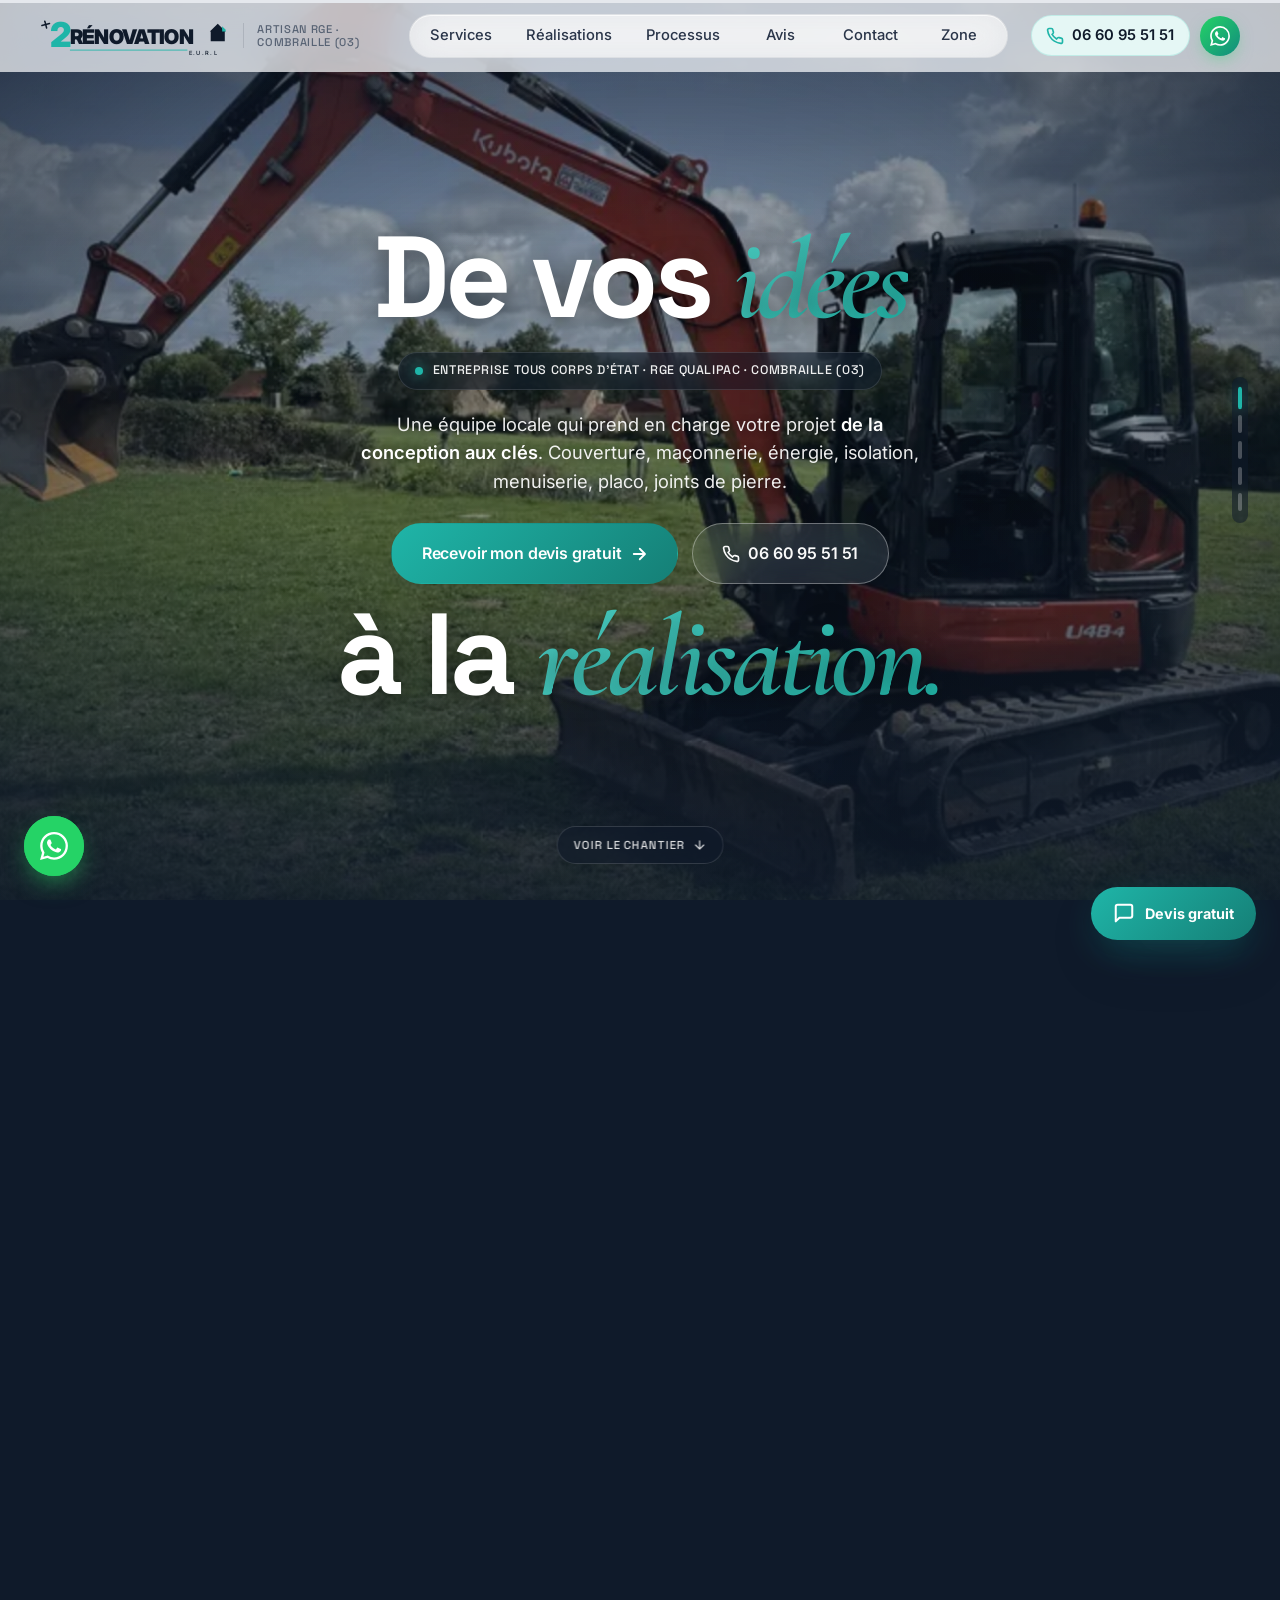
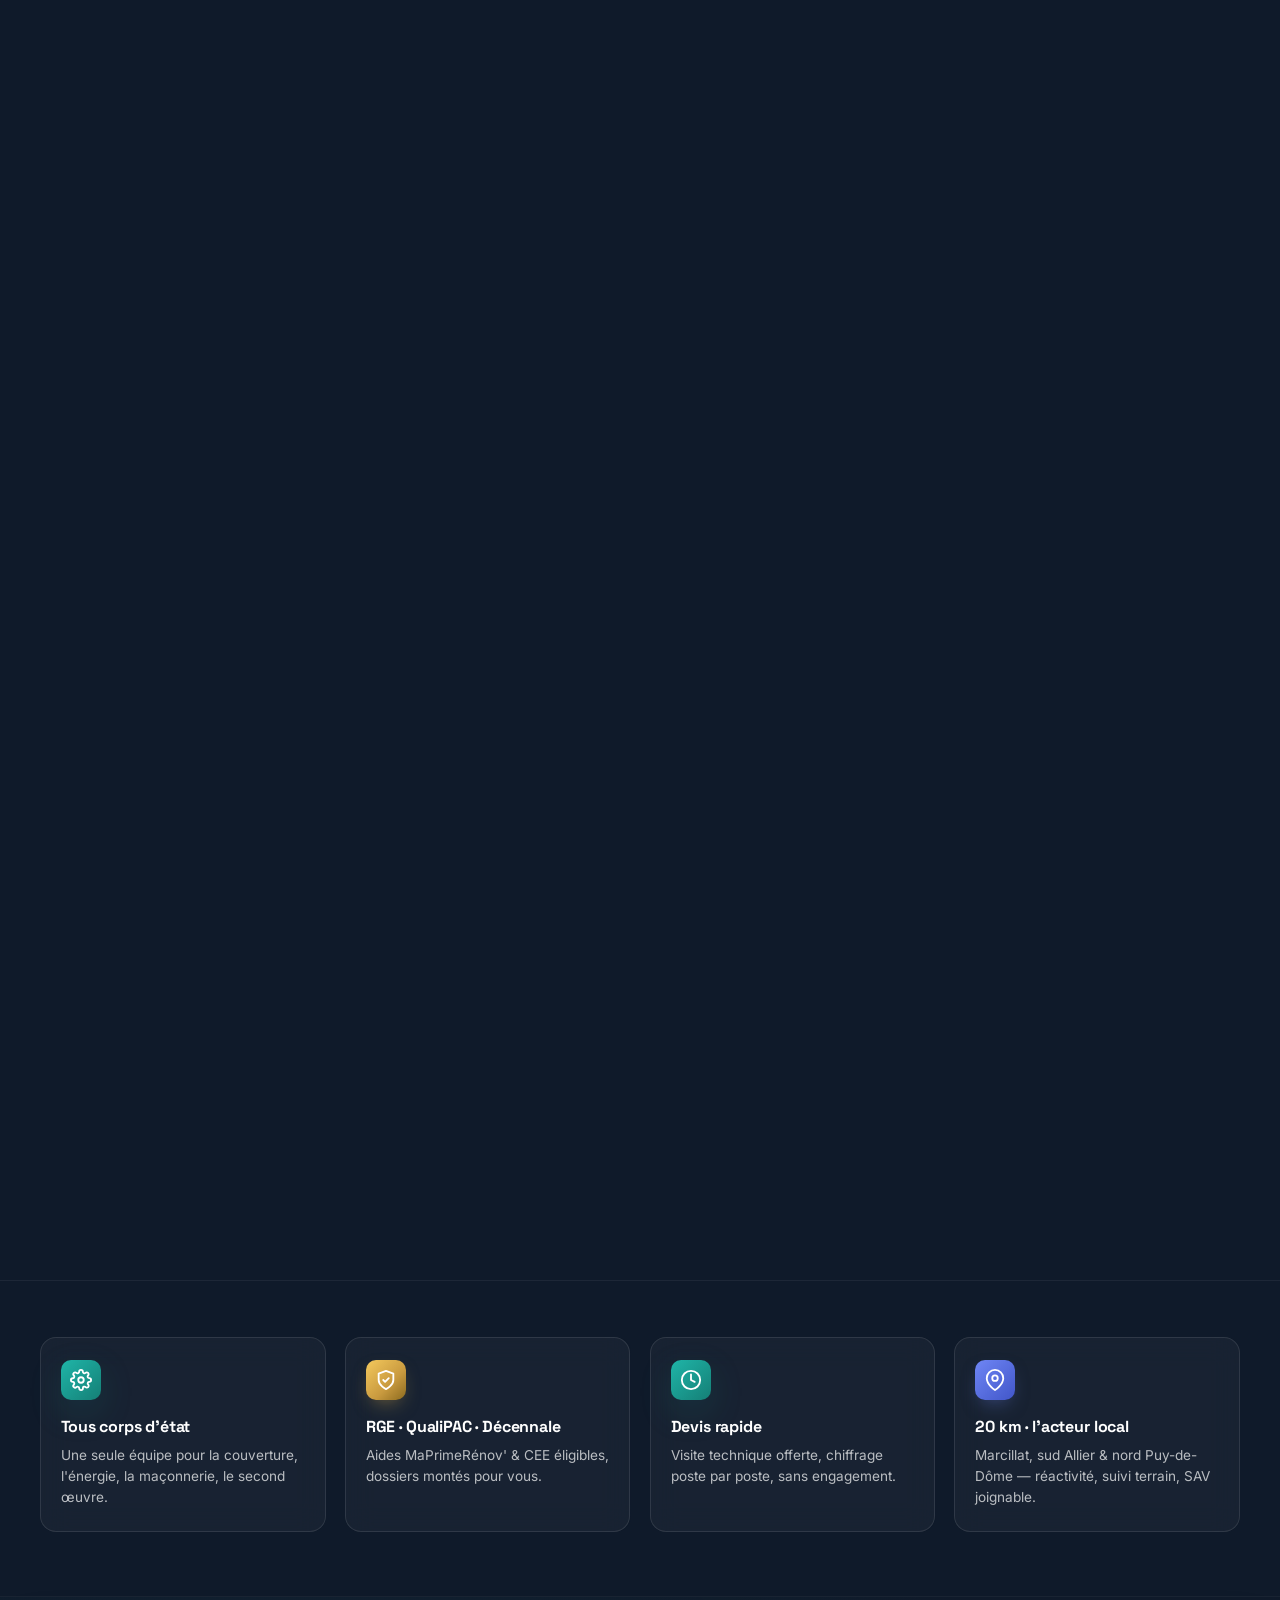
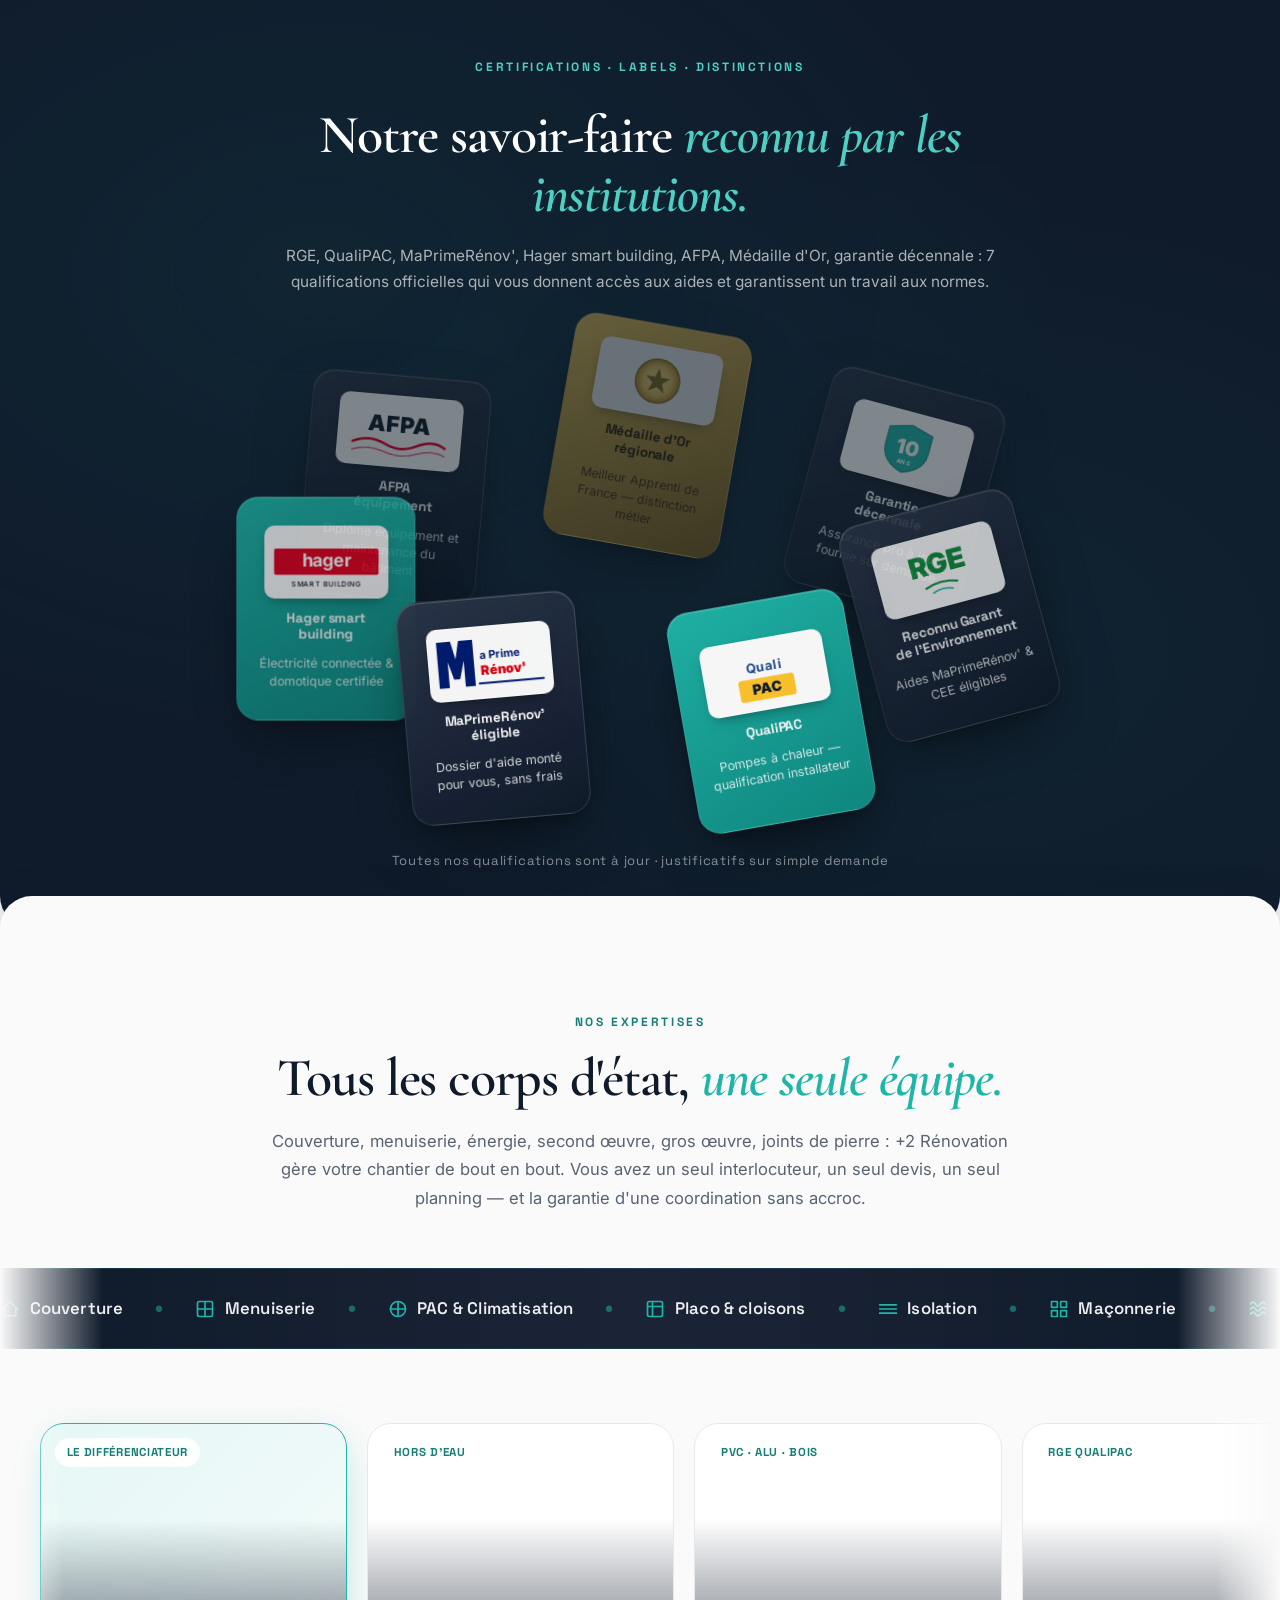
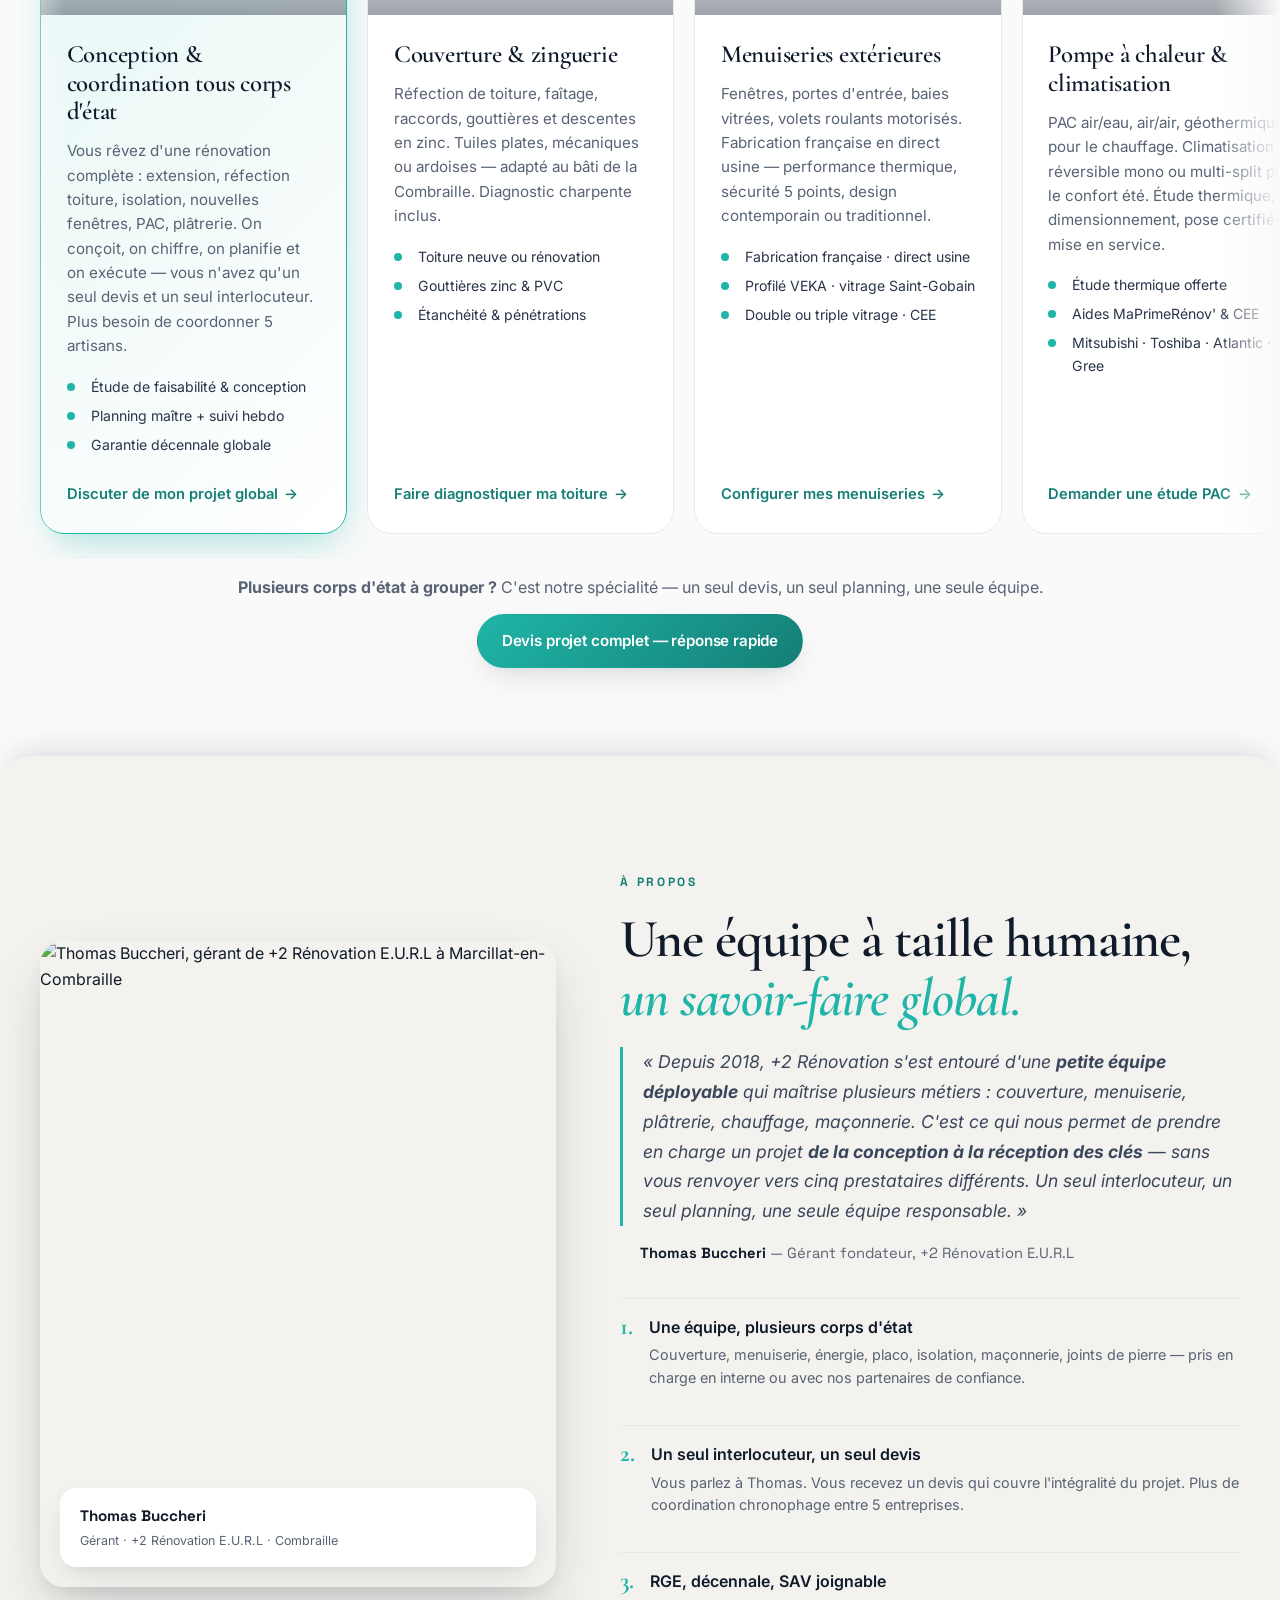
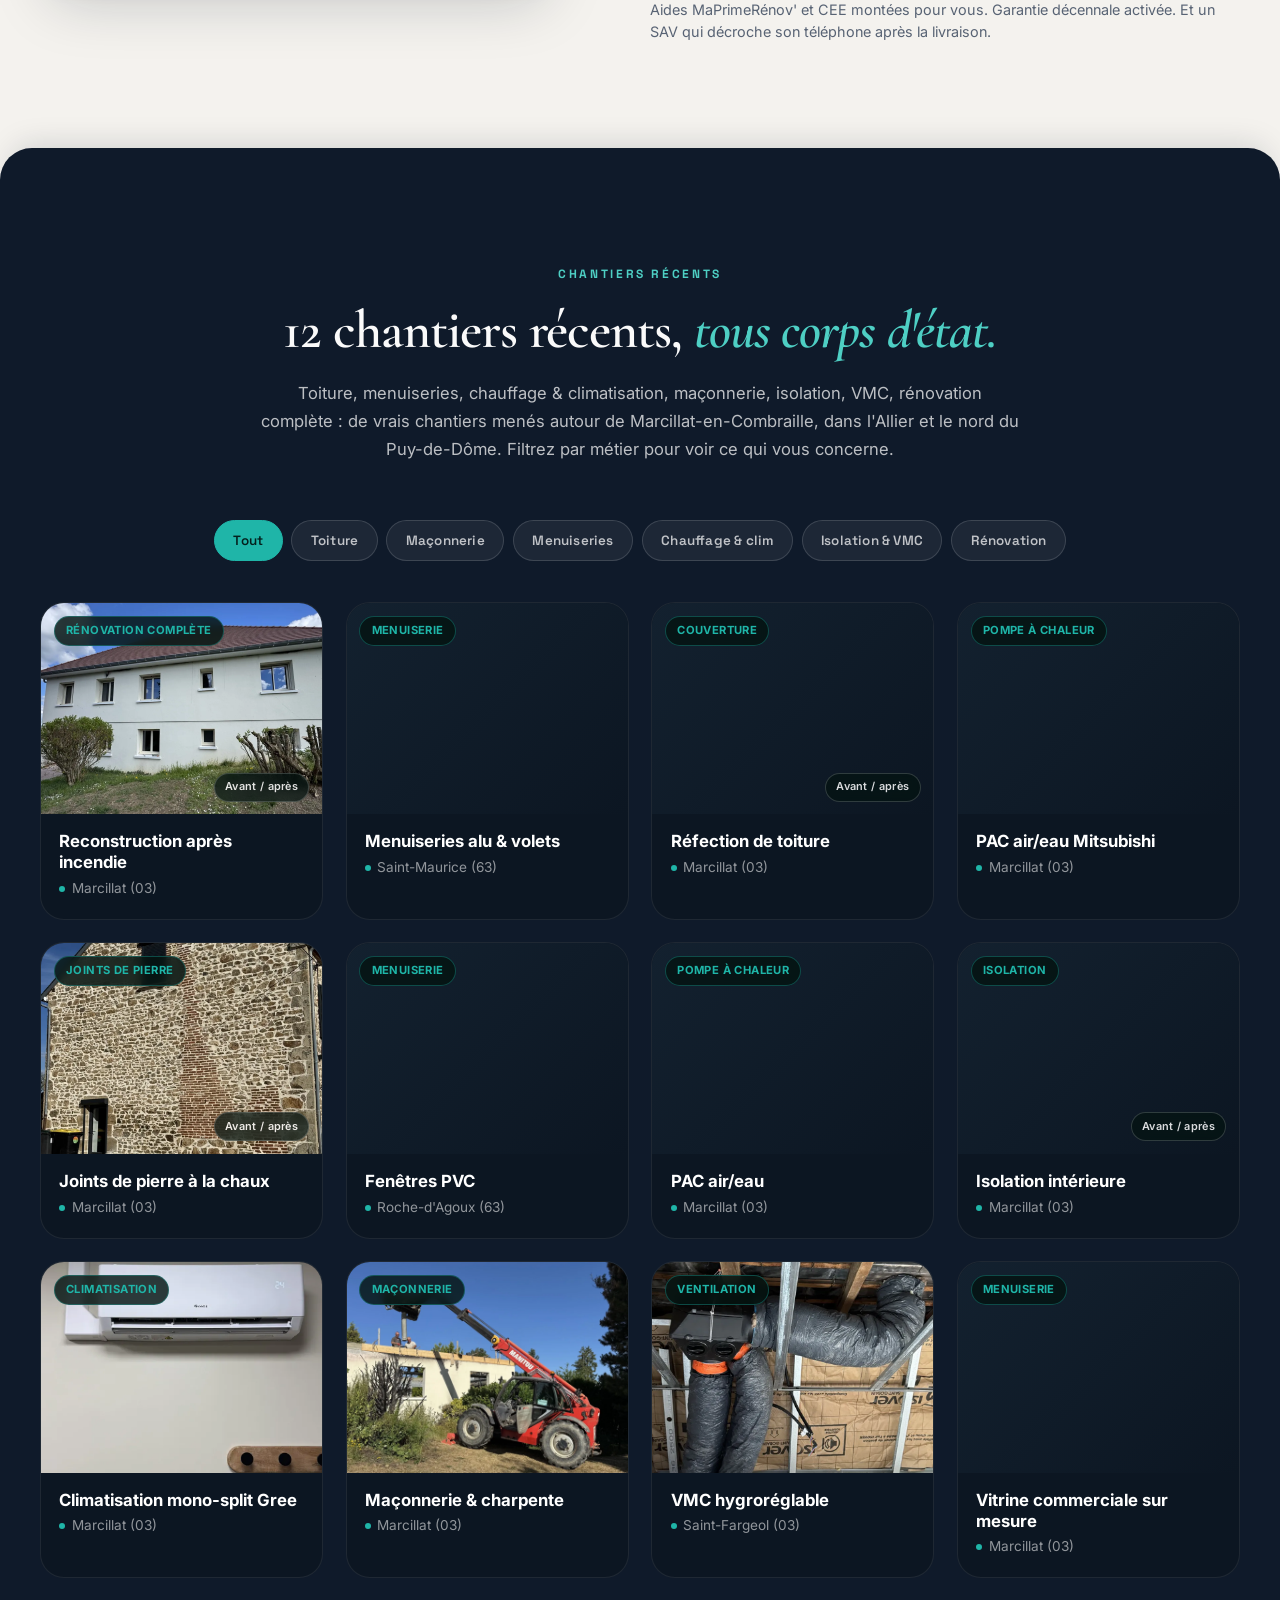
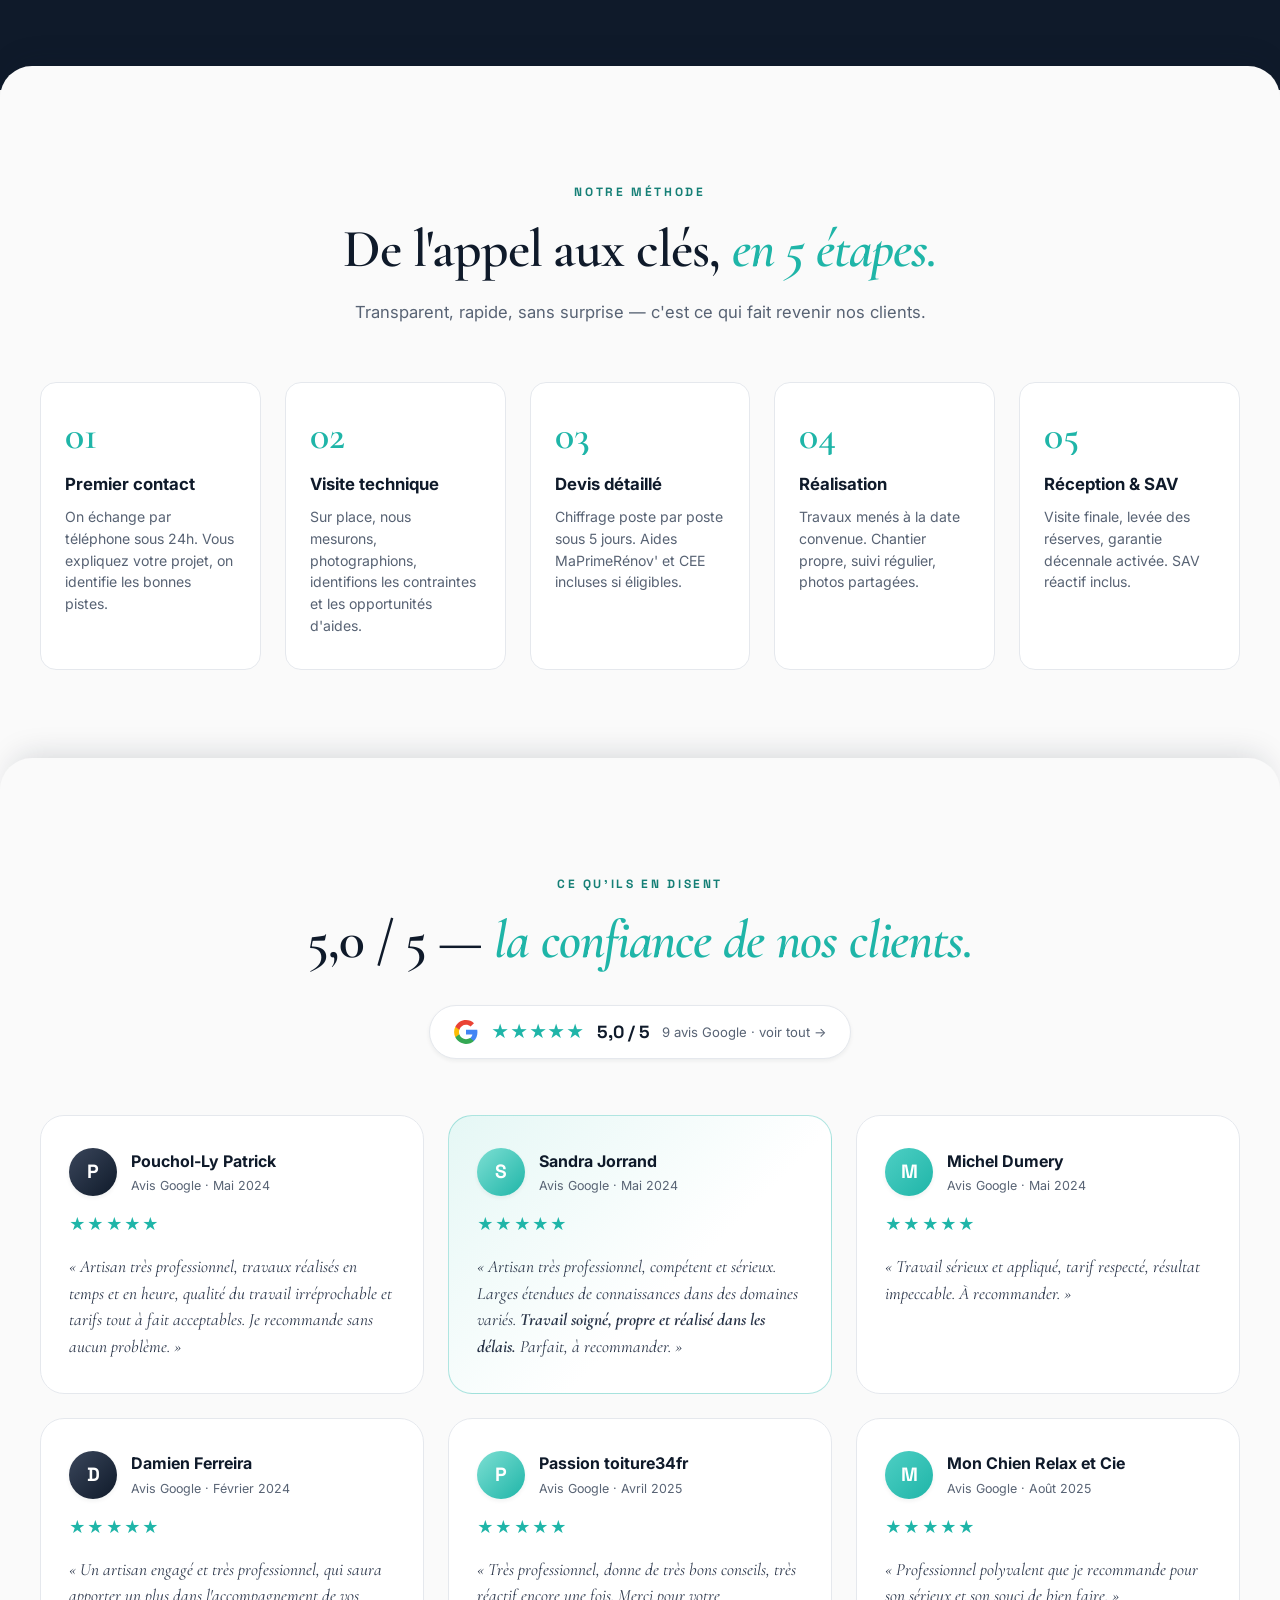
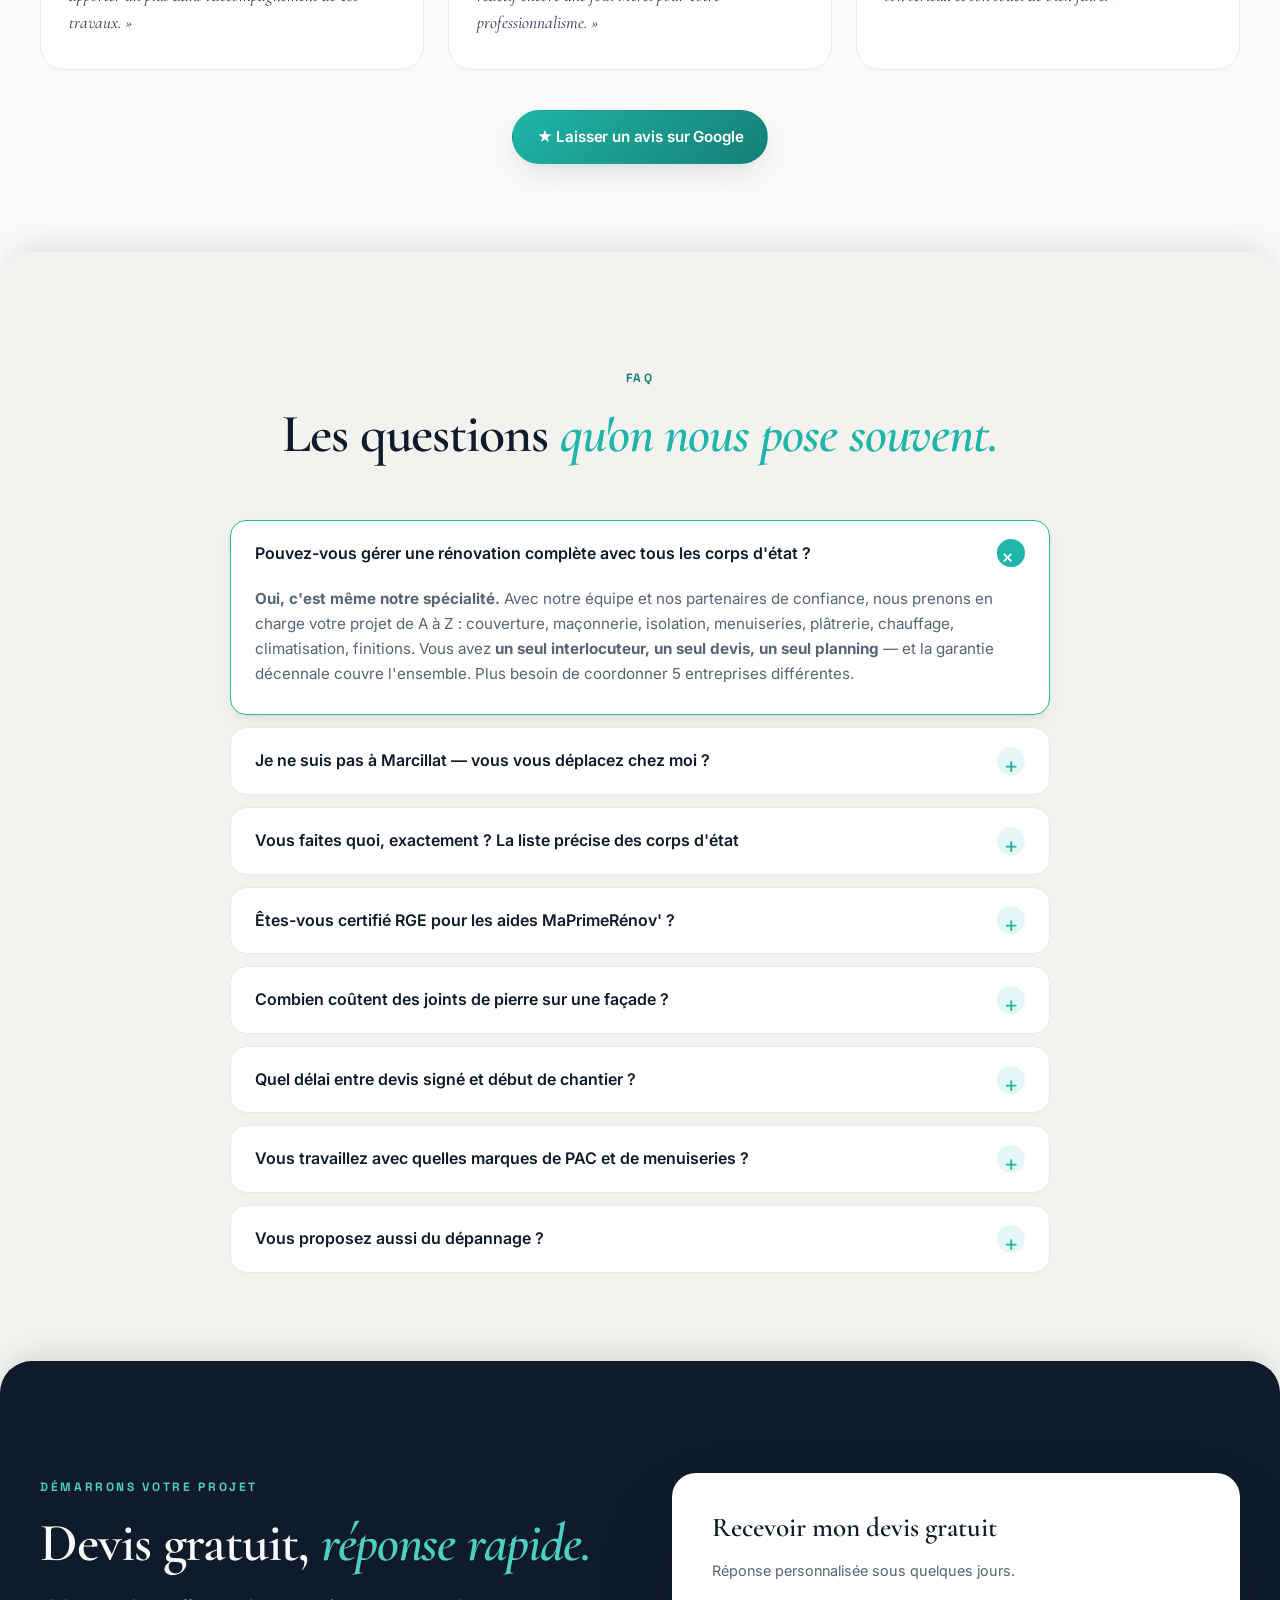
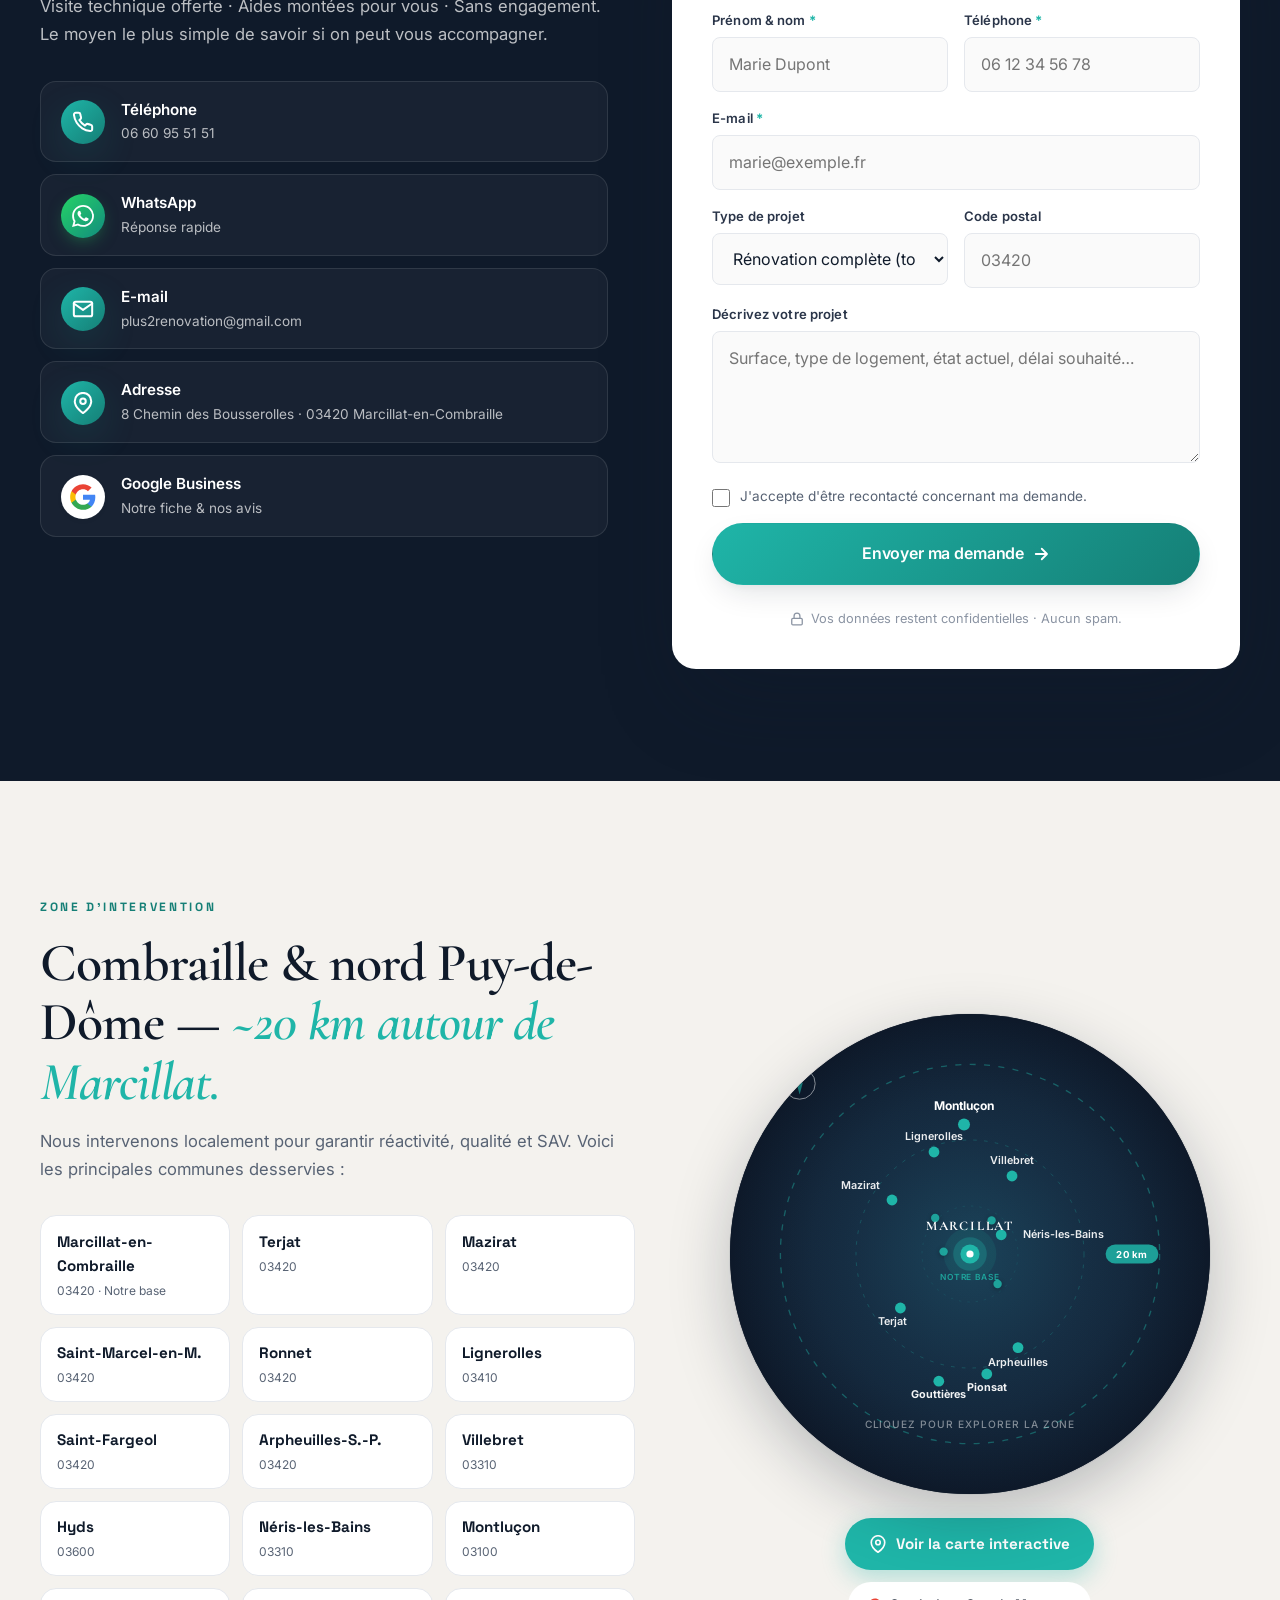
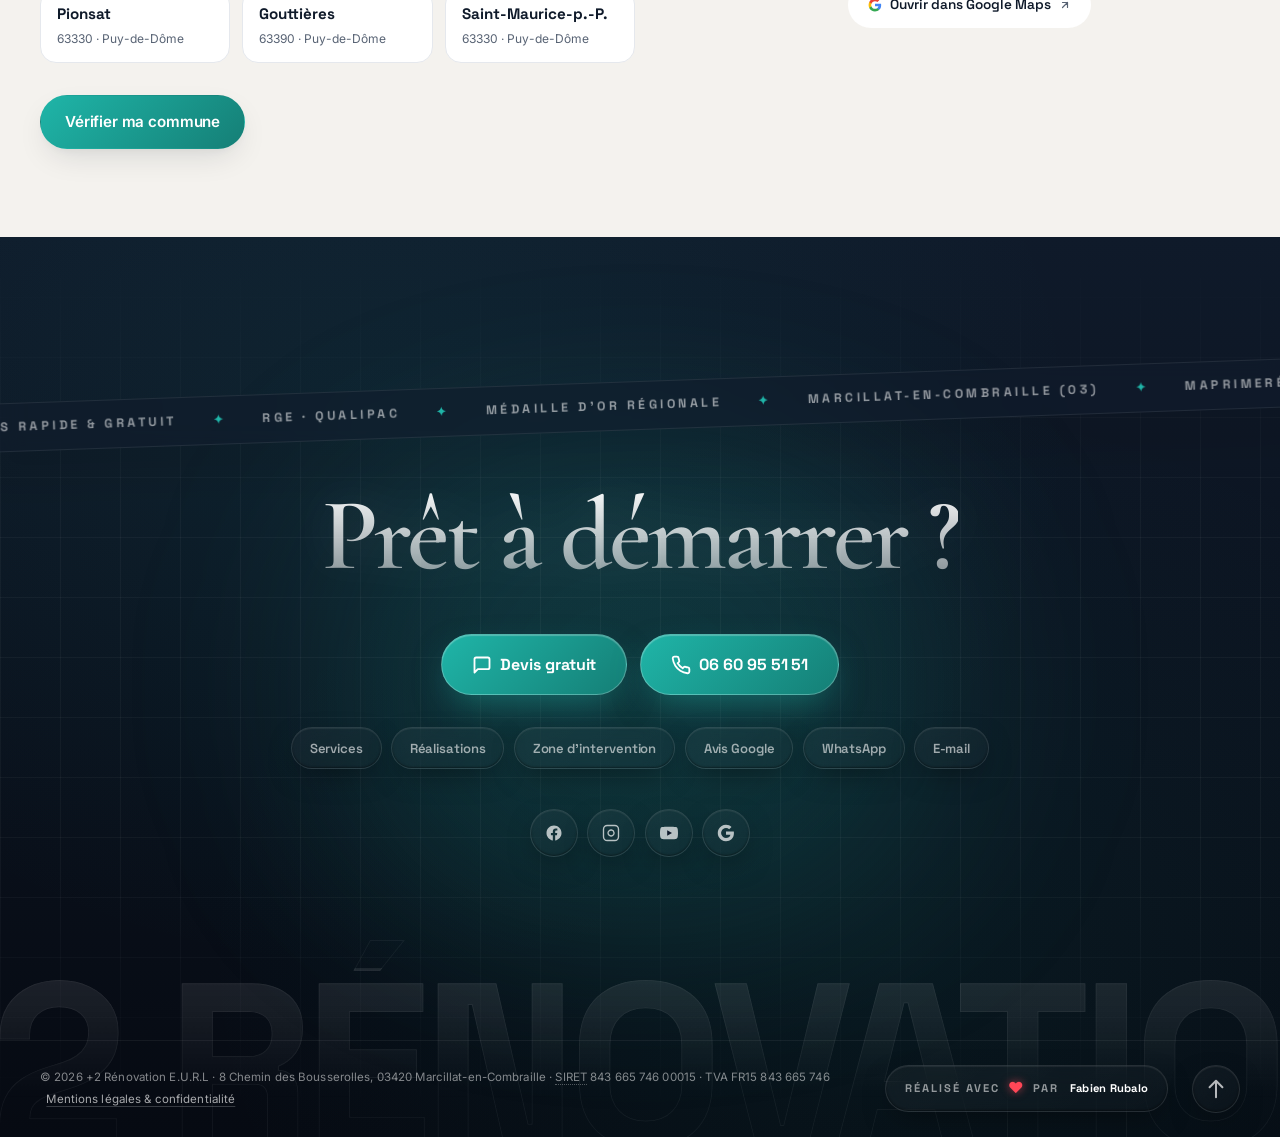
==== commit f79e2edc: "chore: credit footer Fabien Rubalo + lien Instagram Co-Authored-By: Claude Opus 4.8 <noreply@anthrop" ====
--- a/index.html
+++ b/index.html
@@ -45,7 +45,7 @@
           imagesizes="100vw"
           fetchpriority="high">
 
-    <link rel="stylesheet" href="styles.css?v=8">
+    <link rel="stylesheet" href="styles.css?v=9">
     <link rel="icon" type="image/svg+xml" href="data:image/svg+xml,%3Csvg xmlns='http://www.w3.org/2000/svg' viewBox='0 0 100 100'%3E%3Crect width='100' height='100' rx='22' fill='%230F1A2A'/%3E%3Ctext x='28' y='72' font-family='Inter,Arial,sans-serif' font-weight='900' font-size='62' fill='%231FB5A8'%3E2%3C/text%3E%3Cpath d='M68 28 L82 38 L82 42 L68 42 Z' fill='%231FB5A8'/%3E%3C/svg%3E">
     <link rel="apple-touch-icon" href="data:image/svg+xml,%3Csvg xmlns='http://www.w3.org/2000/svg' viewBox='0 0 100 100'%3E%3Crect width='100' height='100' rx='22' fill='%230F1A2A'/%3E%3Ctext x='28' y='72' font-family='Inter,Arial,sans-serif' font-weight='900' font-size='62' fill='%231FB5A8'%3E2%3C/text%3E%3Cpath d='M68 28 L82 38 L82 42 L68 42 Z' fill='%231FB5A8'/%3E%3C/svg%3E">
     <link rel="manifest" href="manifest.webmanifest">
@@ -1610,10 +1610,10 @@
             </div>
 
             <div class="footer-craft footer-glass-pill">
-                <span>Conçu avec</span>
+                <span>Réalisé avec</span>
                 <span class="footer-heart" aria-hidden="true">❤</span>
                 <span>par</span>
-                <strong>AIA Studio</strong>
+                <a href="https://www.instagram.com/fabien_rubalo/" target="_blank" rel="noopener noreferrer" class="footer-credit-link"><strong>Fabien Rubalo</strong></a>
             </div>
 
             <button type="button" class="footer-totop magnetic" id="footerToTop" aria-label="Retour en haut">
@@ -1635,7 +1635,7 @@
     <span>Discutons sur WhatsApp</span>
 </a>
 
-<script src="script.js?v=8"></script>
+<script src="script.js?v=9"></script>
 
 <!-- Lightbox galerie chantiers -->
 <div class="lightbox" id="lightbox" aria-hidden="true" role="dialog" aria-modal="true" aria-label="Galerie photos du chantier">
--- a/styles.css
+++ b/styles.css
@@ -4353,3 +4353,9 @@
     .fab-wa svg{width:26px;height:26px}
 }
 @media (prefers-reduced-motion:reduce){.fab-wa::after{display:none} .fab-wa,.fab-wa span{transition:none}}
+
+/* Crédit footer — lien Fabien Rubalo */
+.footer-credit-link{text-decoration:none;color:inherit}
+.footer-credit-link strong{transition:color .2s var(--ease)}
+.footer-credit-link:hover strong,.footer-credit-link:focus-visible strong{color:var(--accent)}
+.footer-credit-link:hover{text-decoration:underline;text-underline-offset:3px}
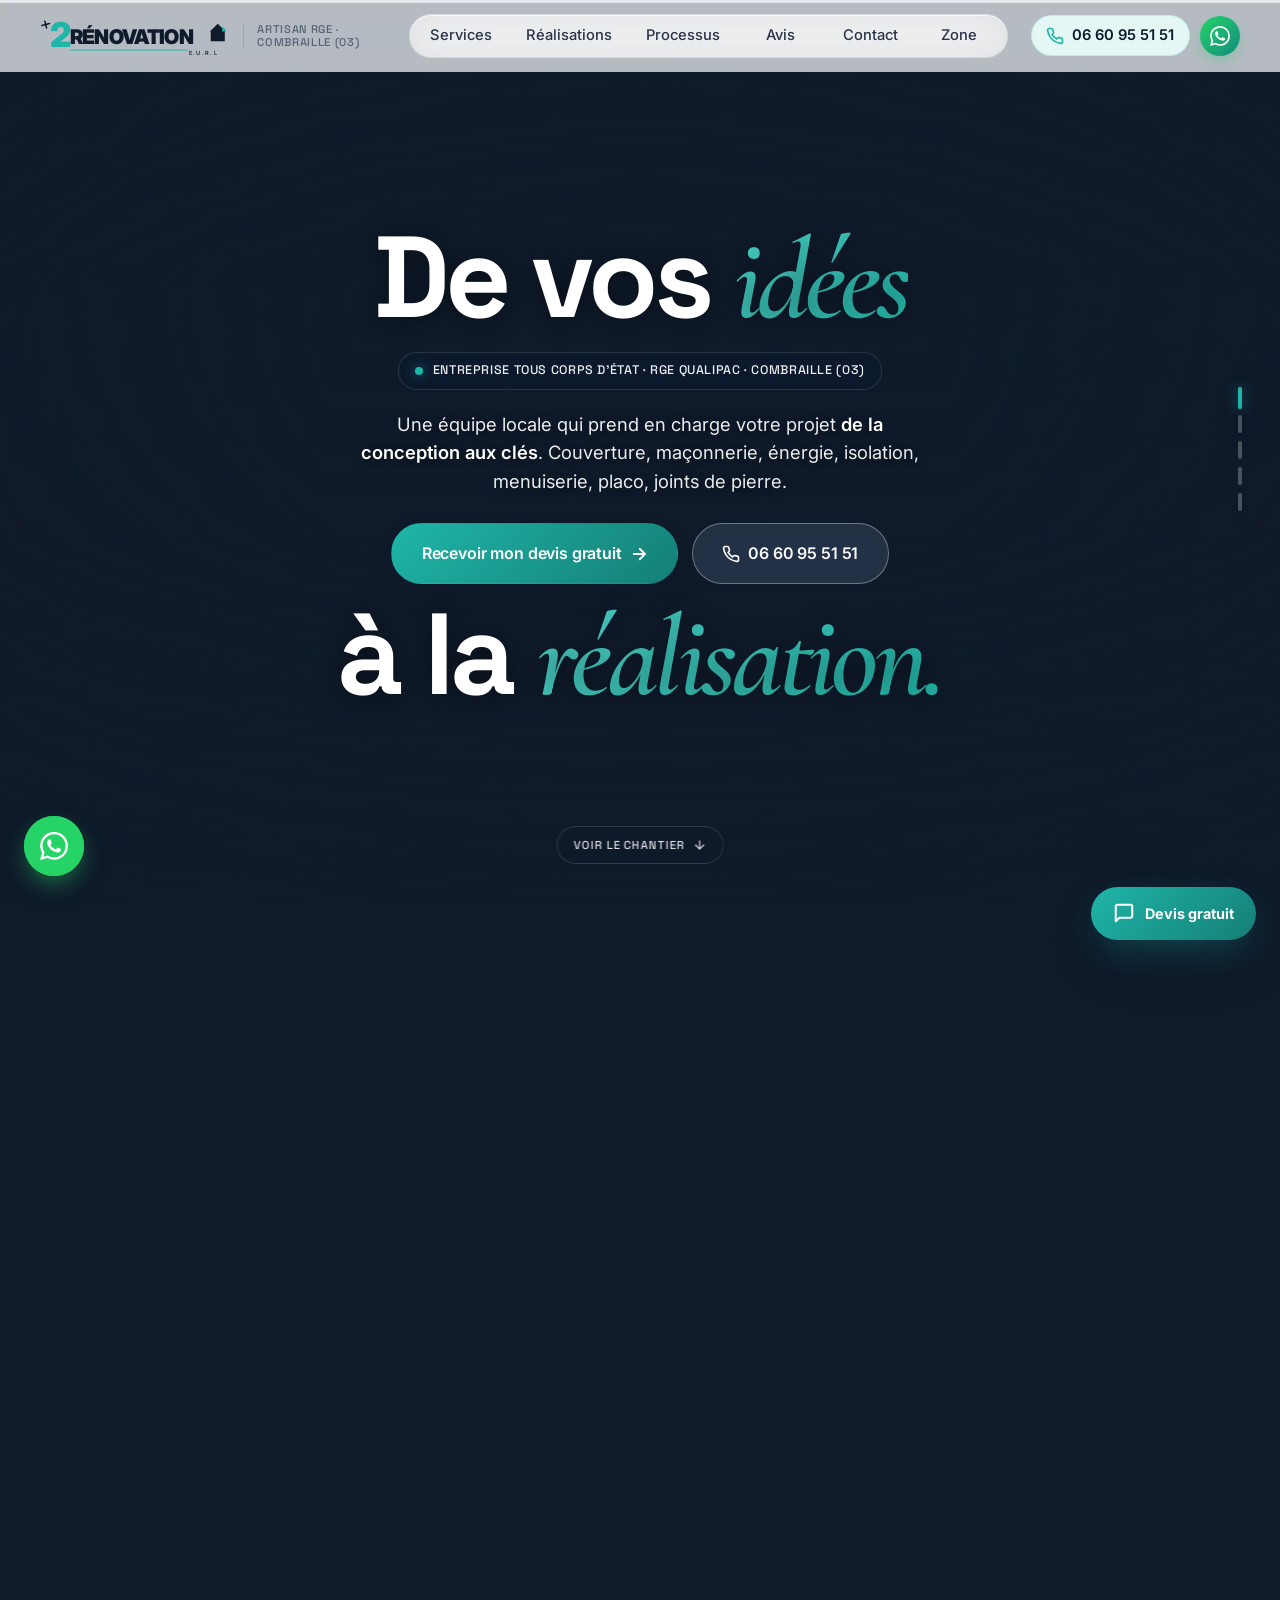
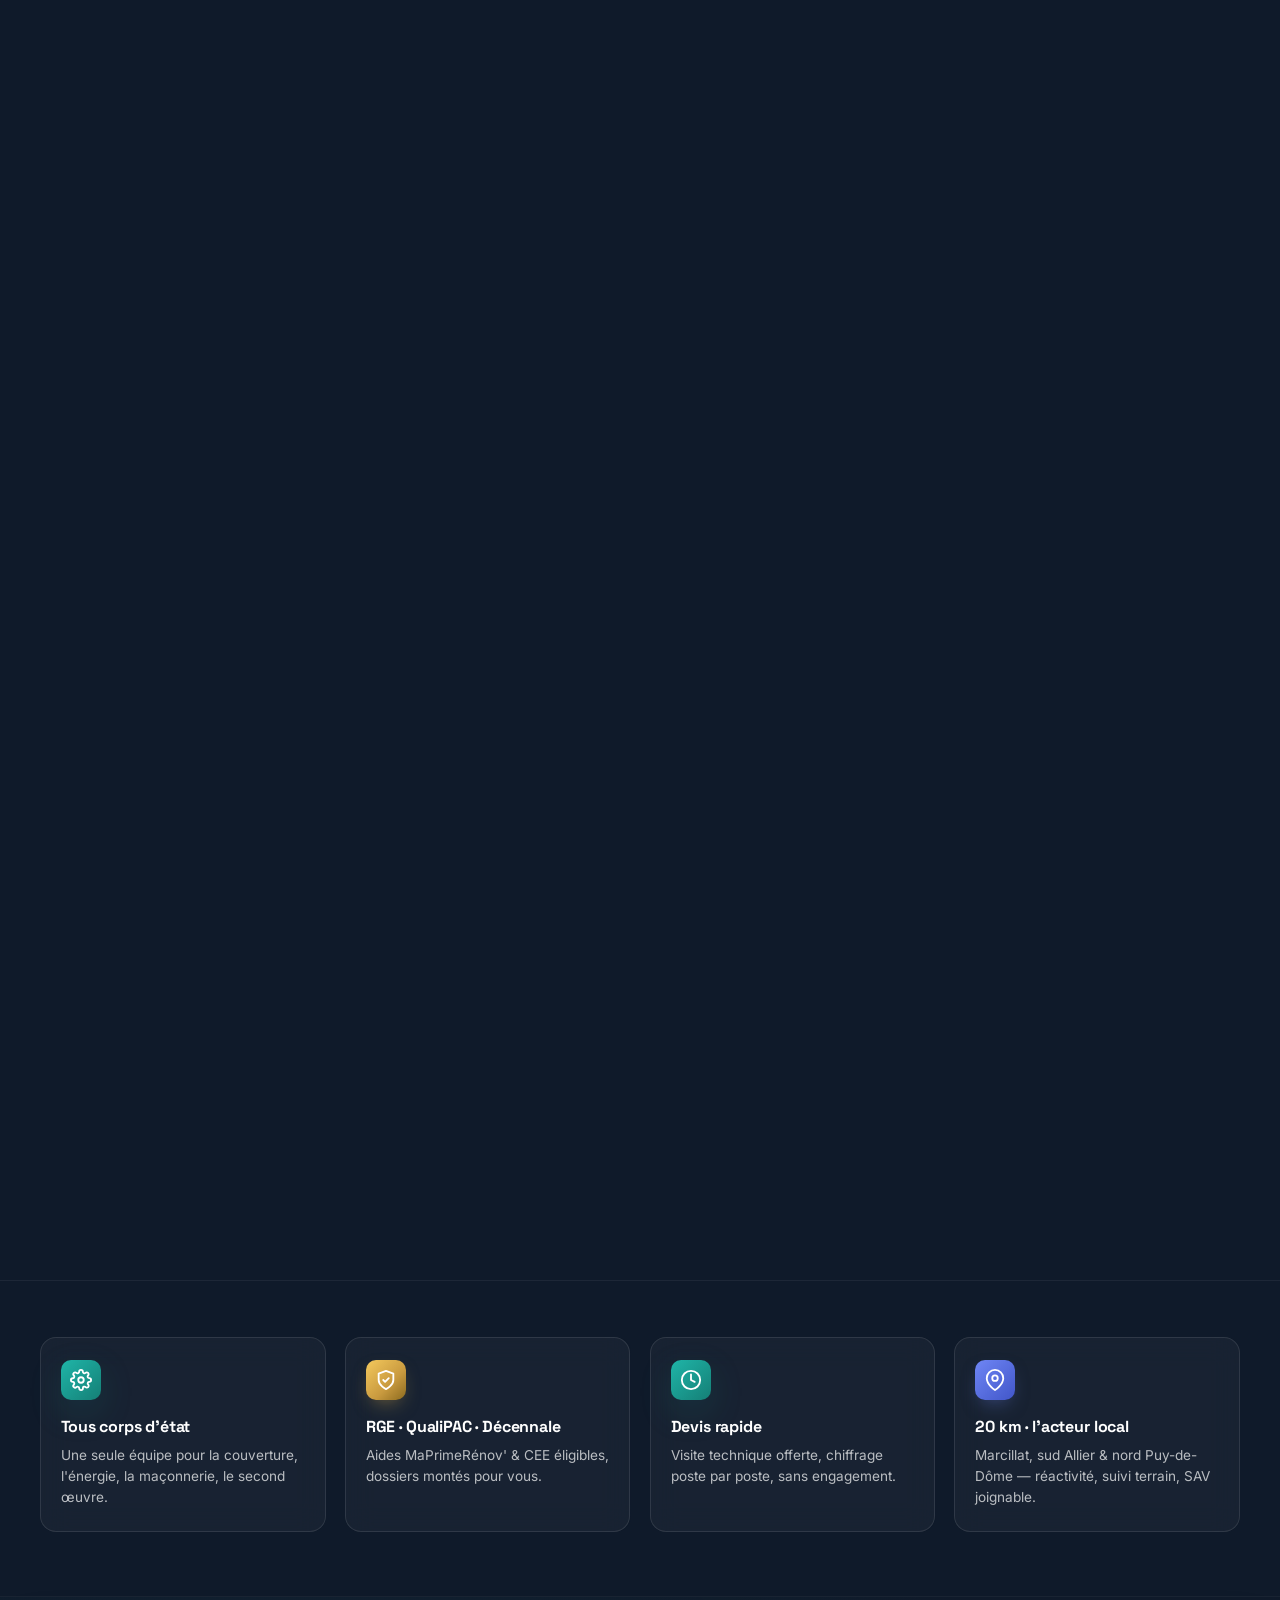
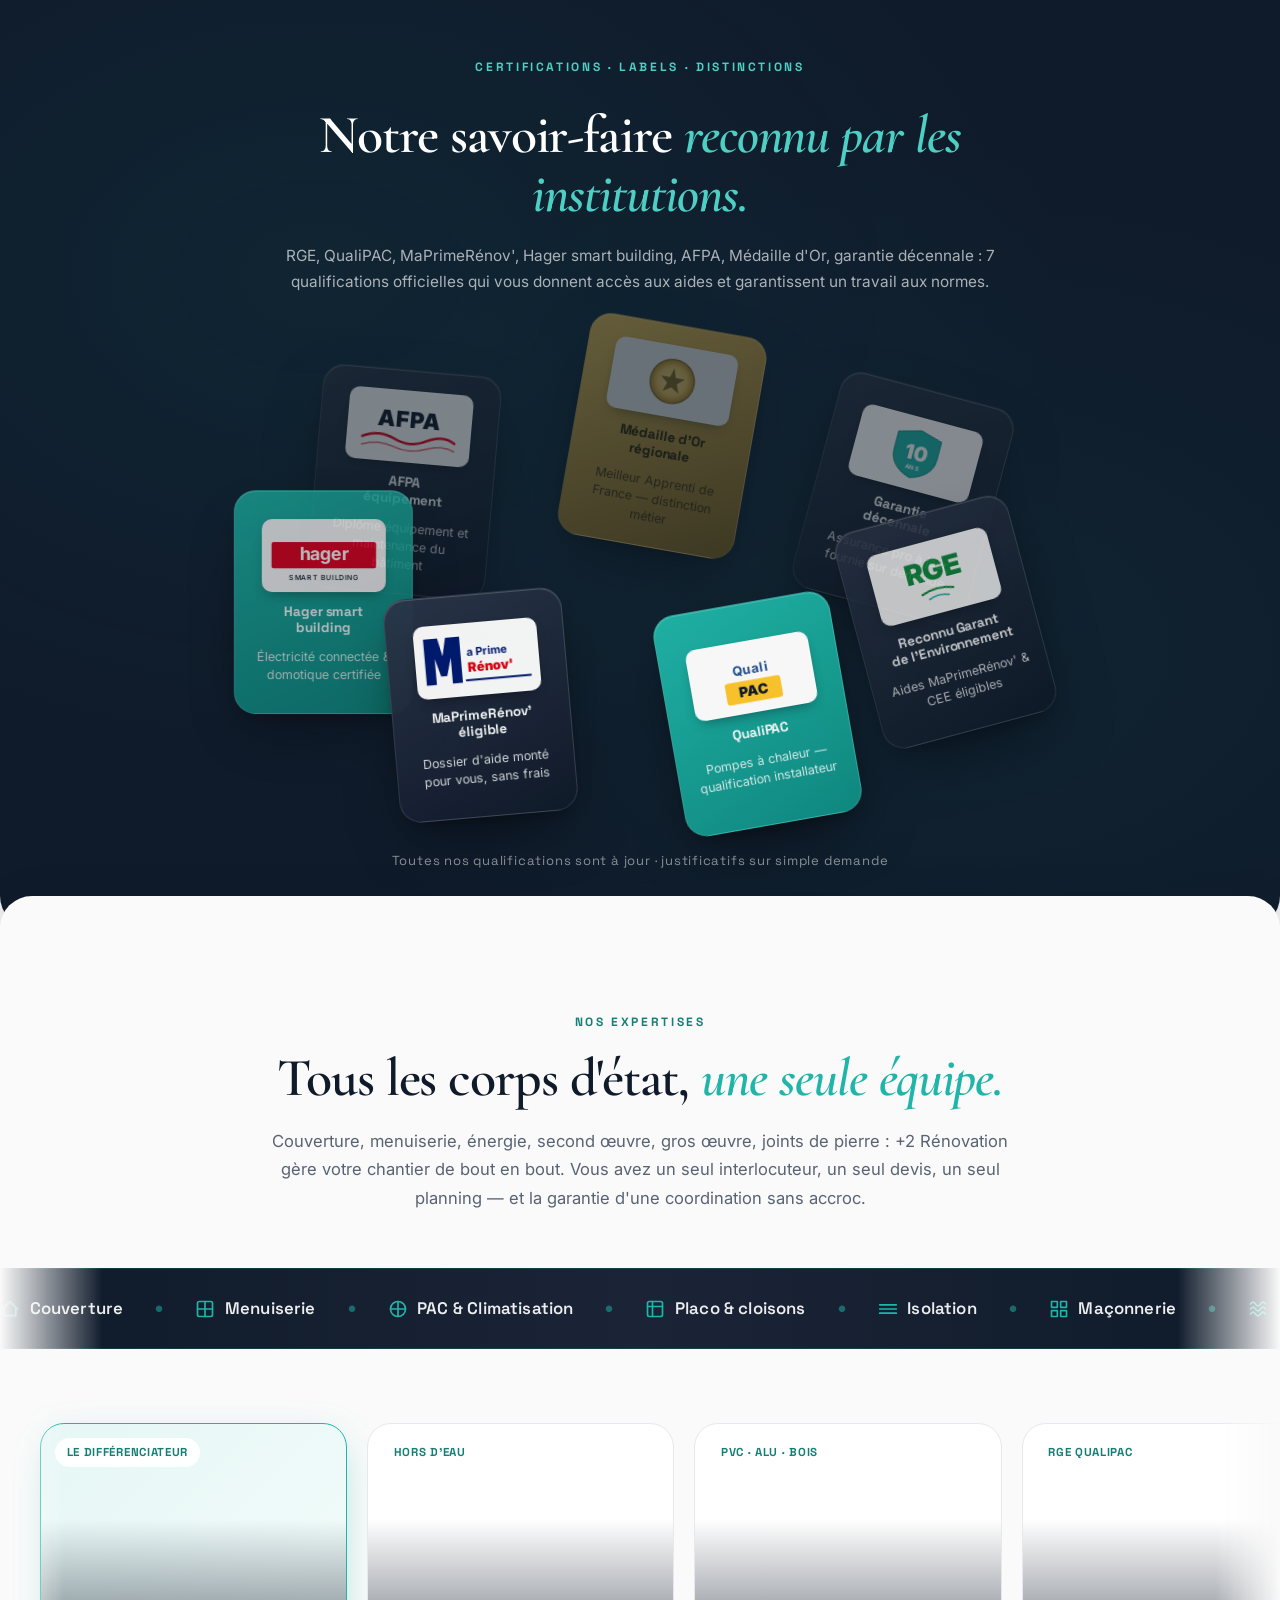
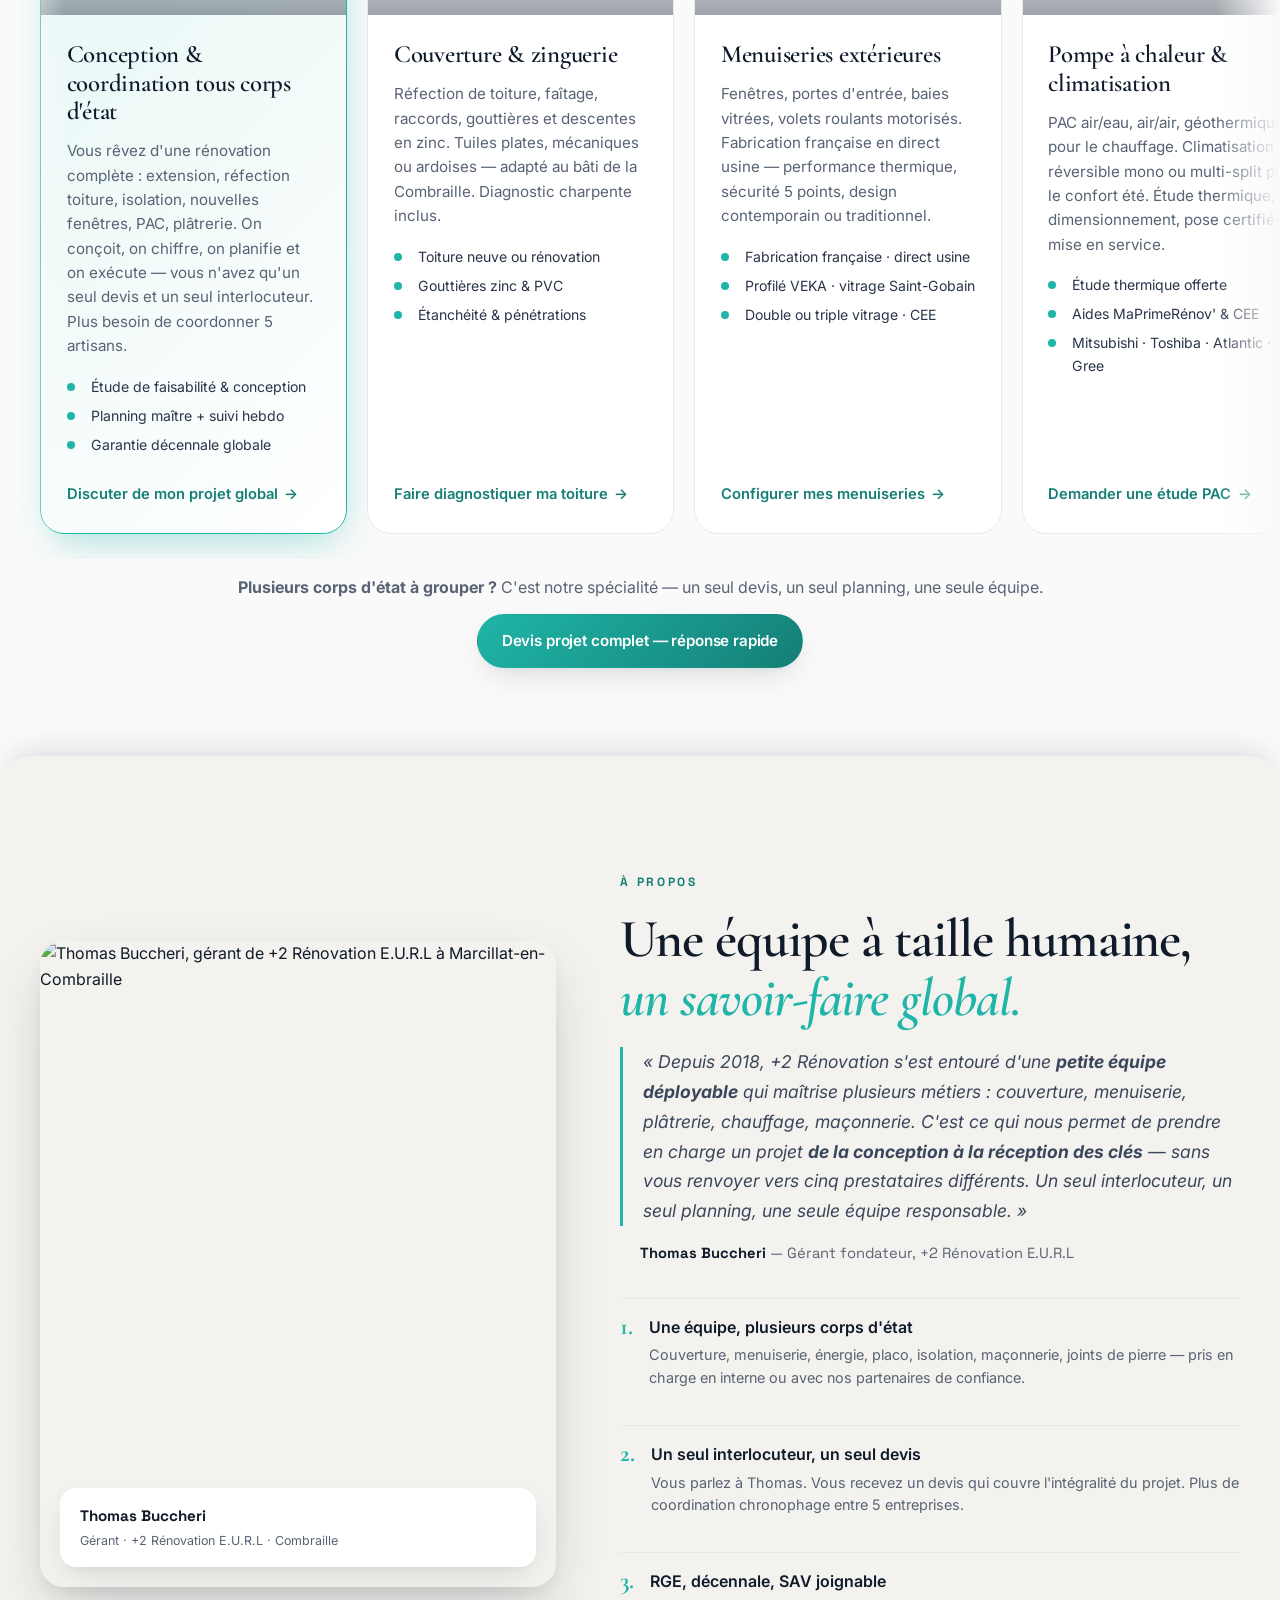
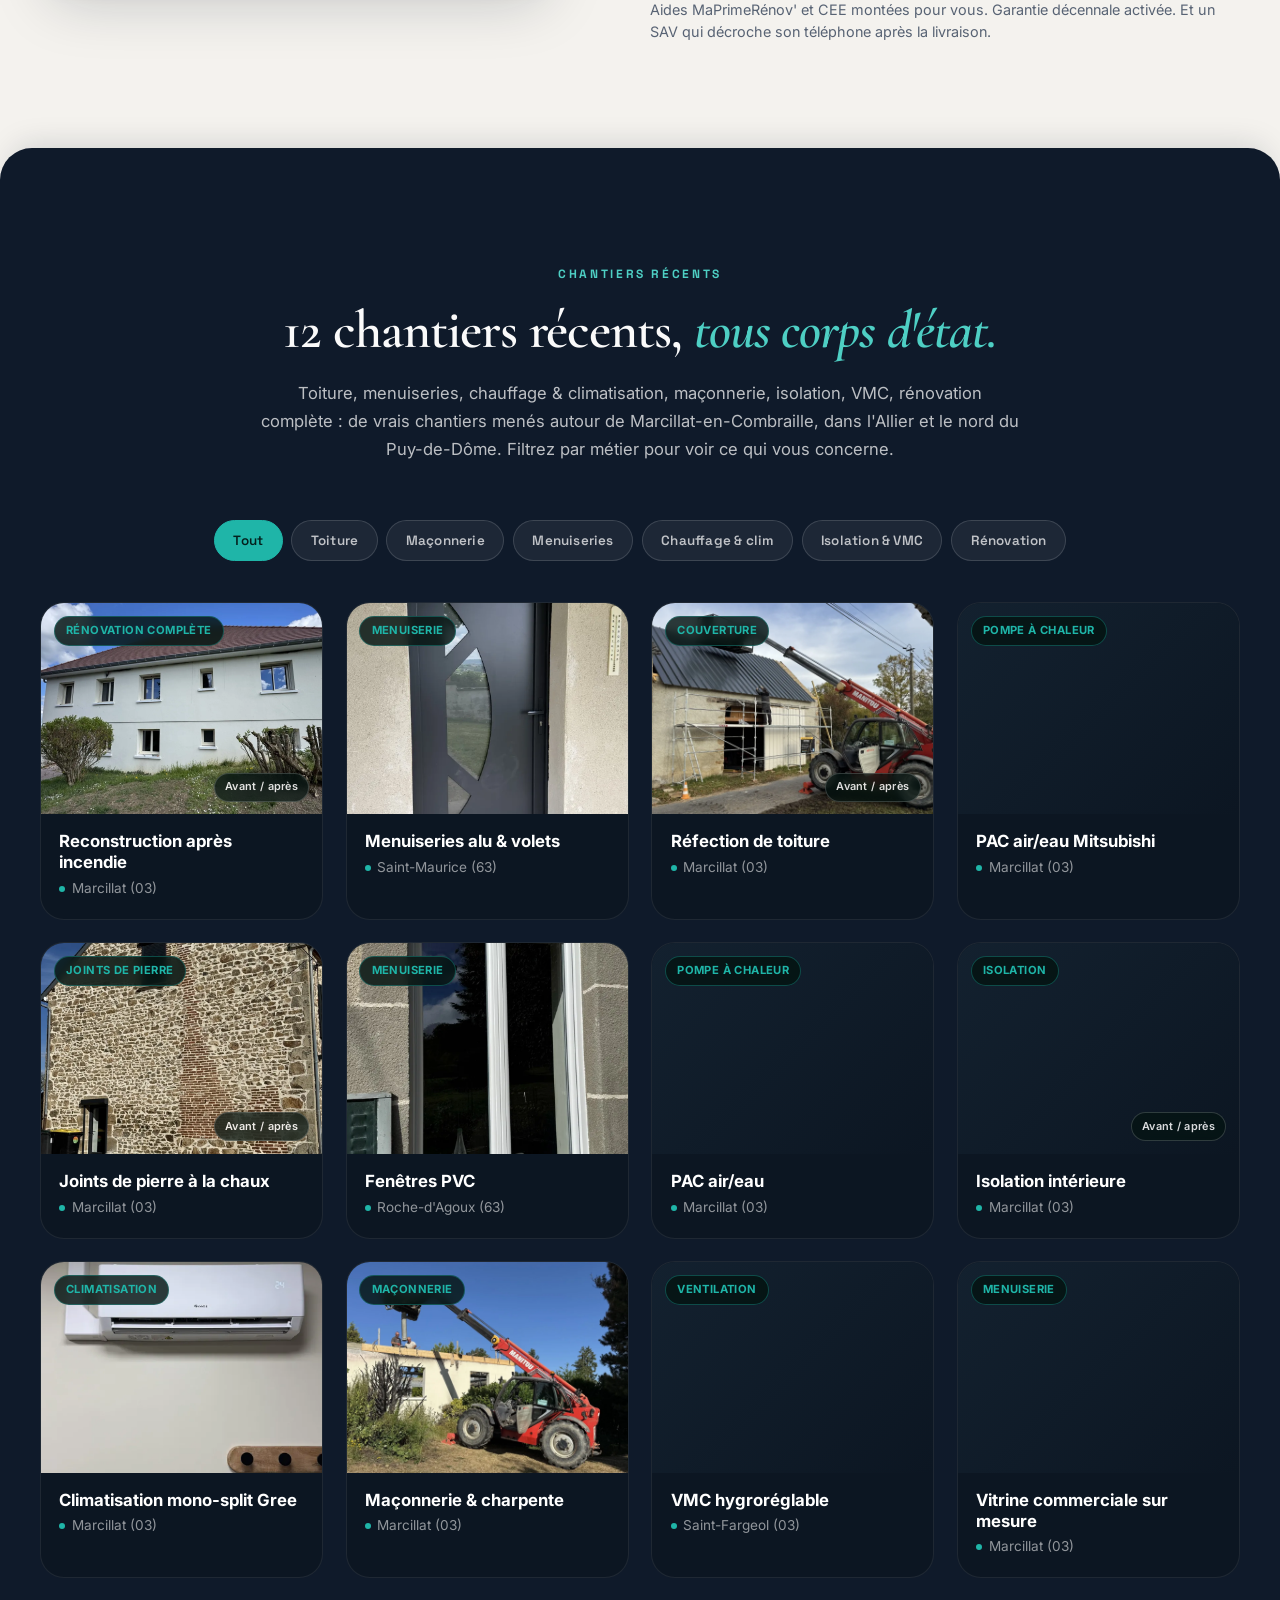
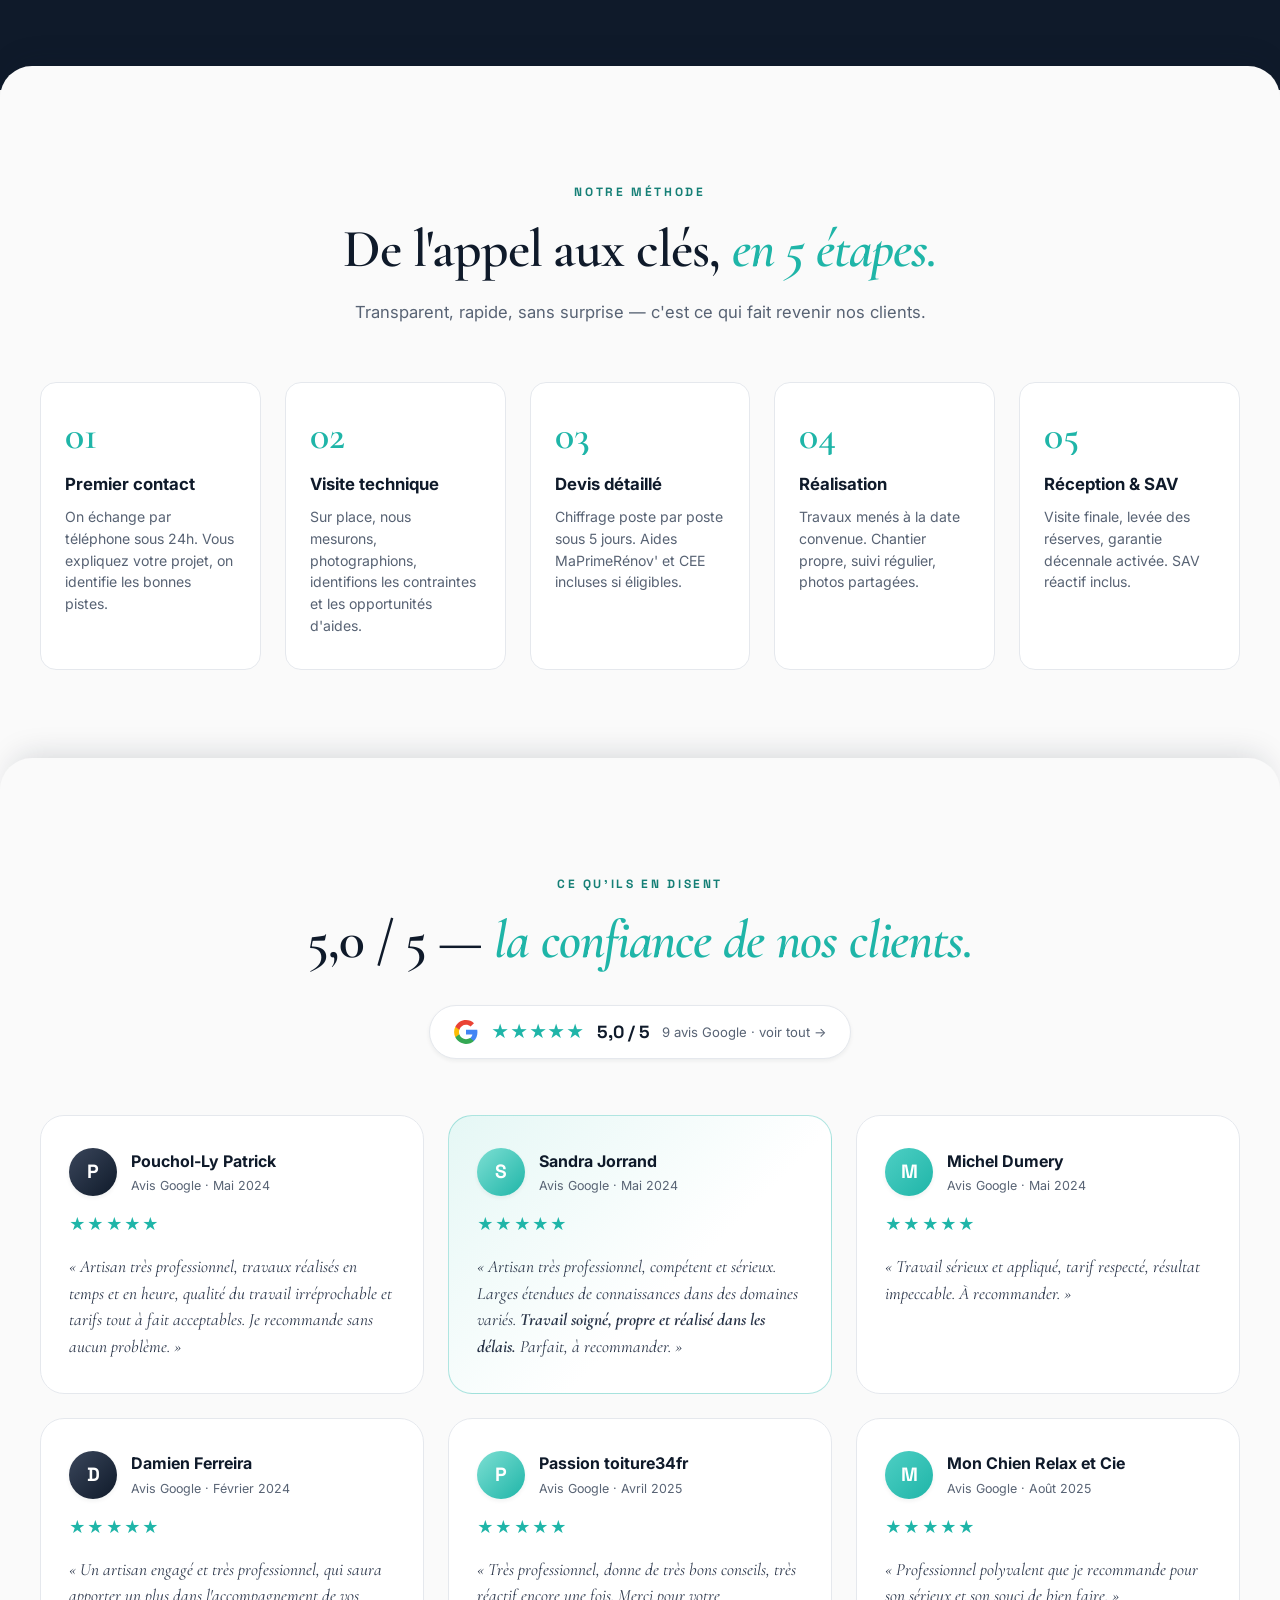
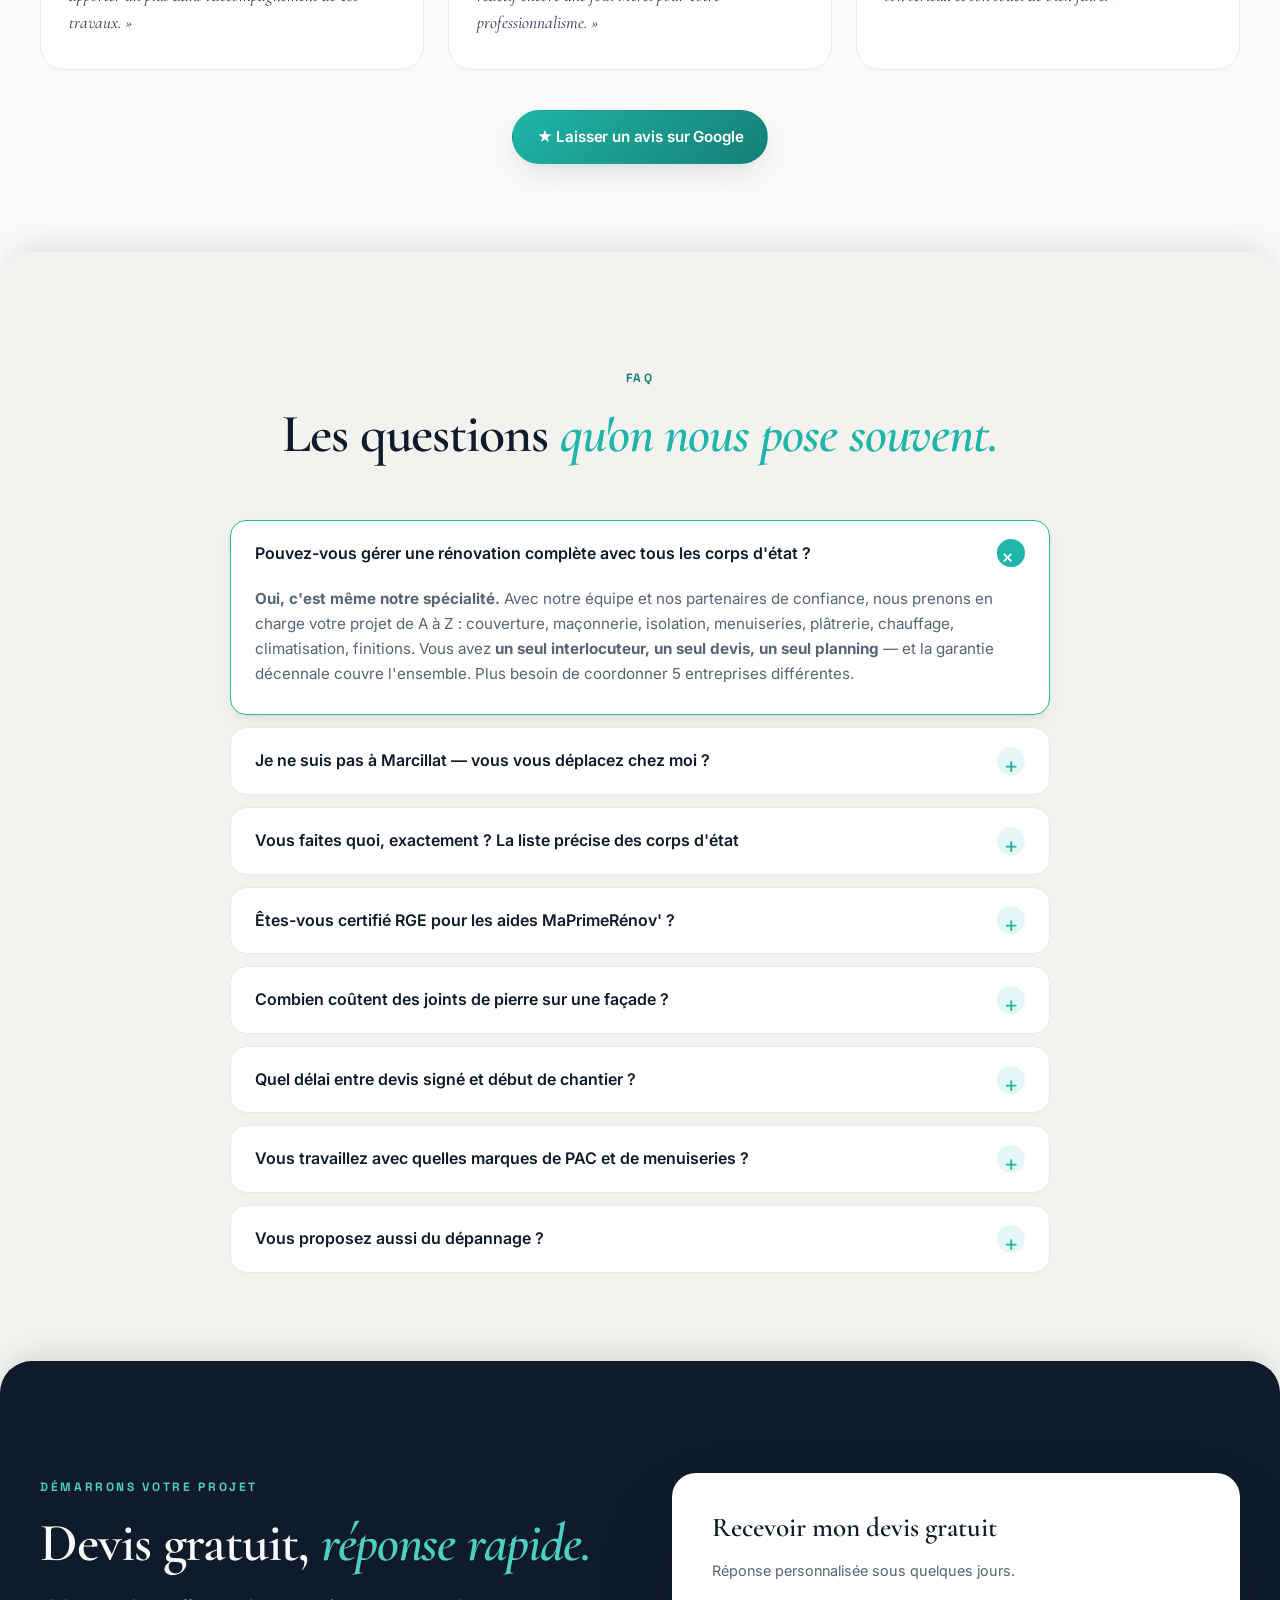
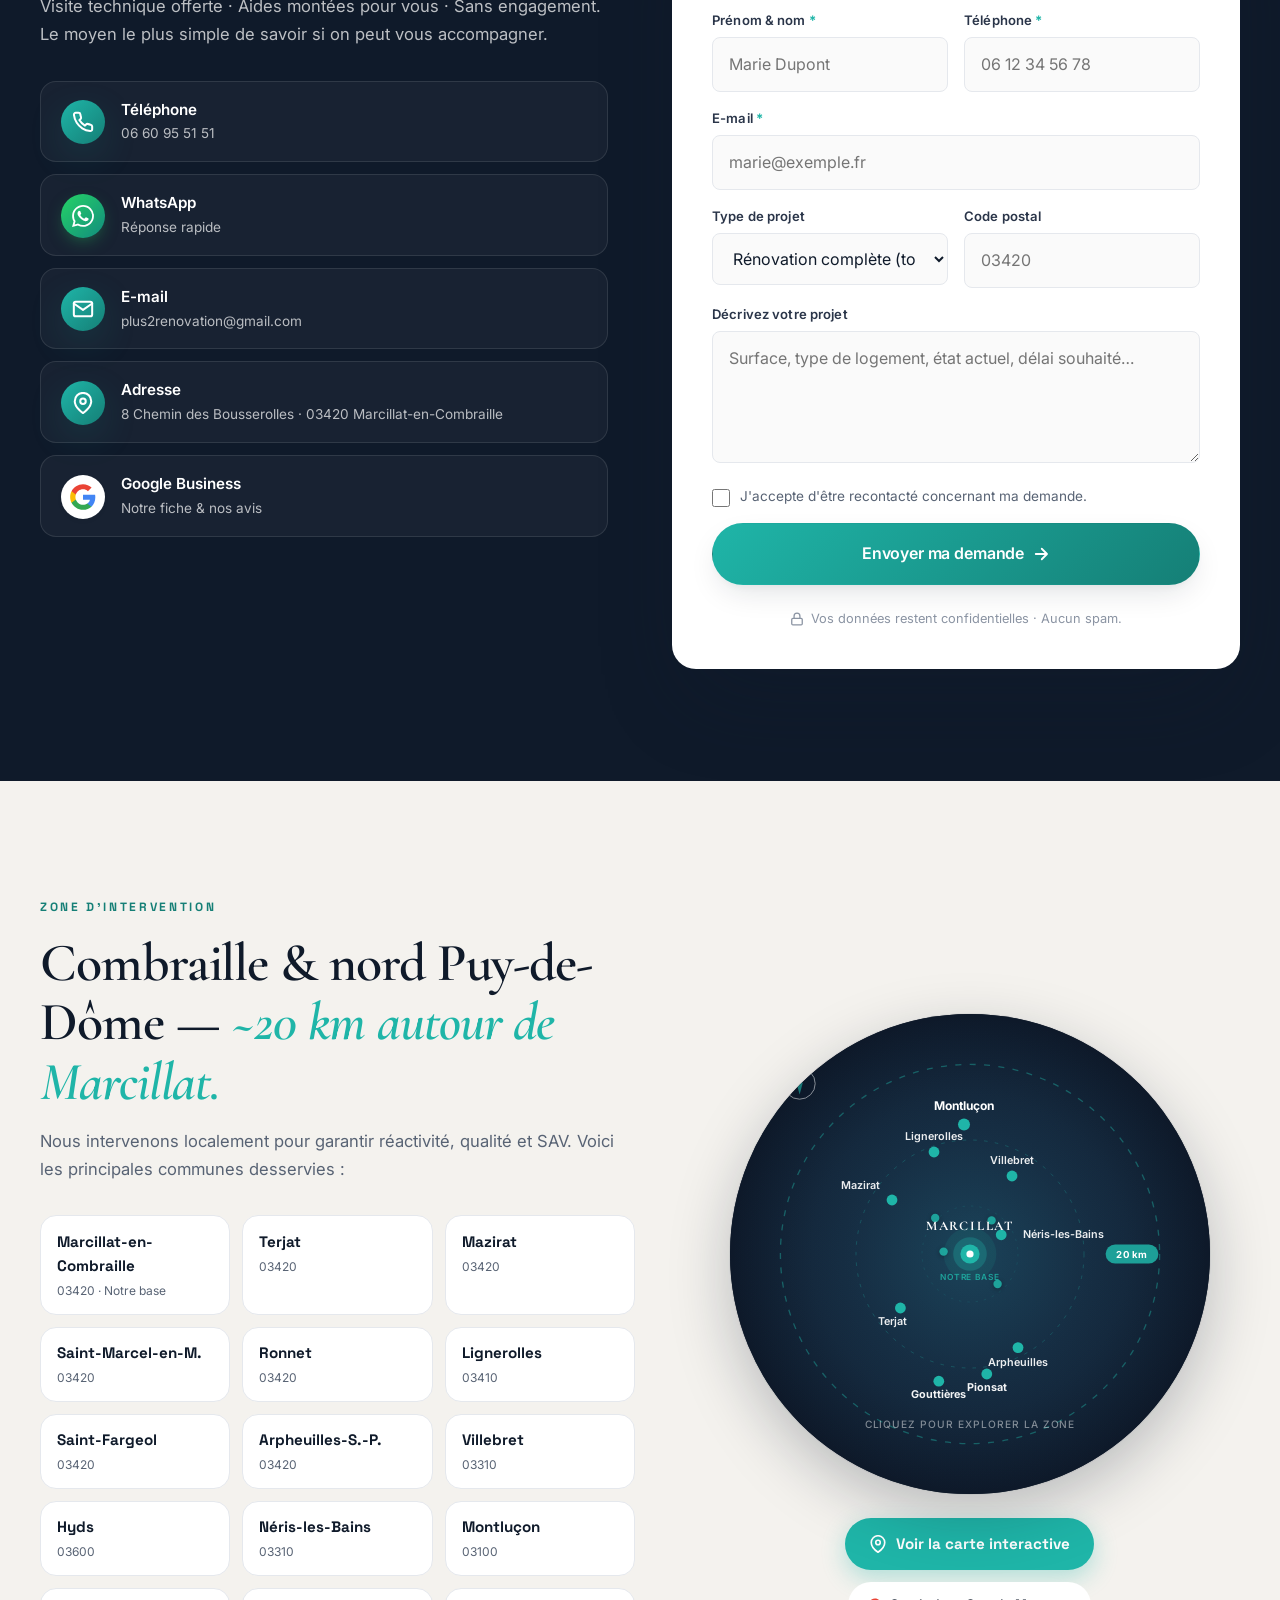
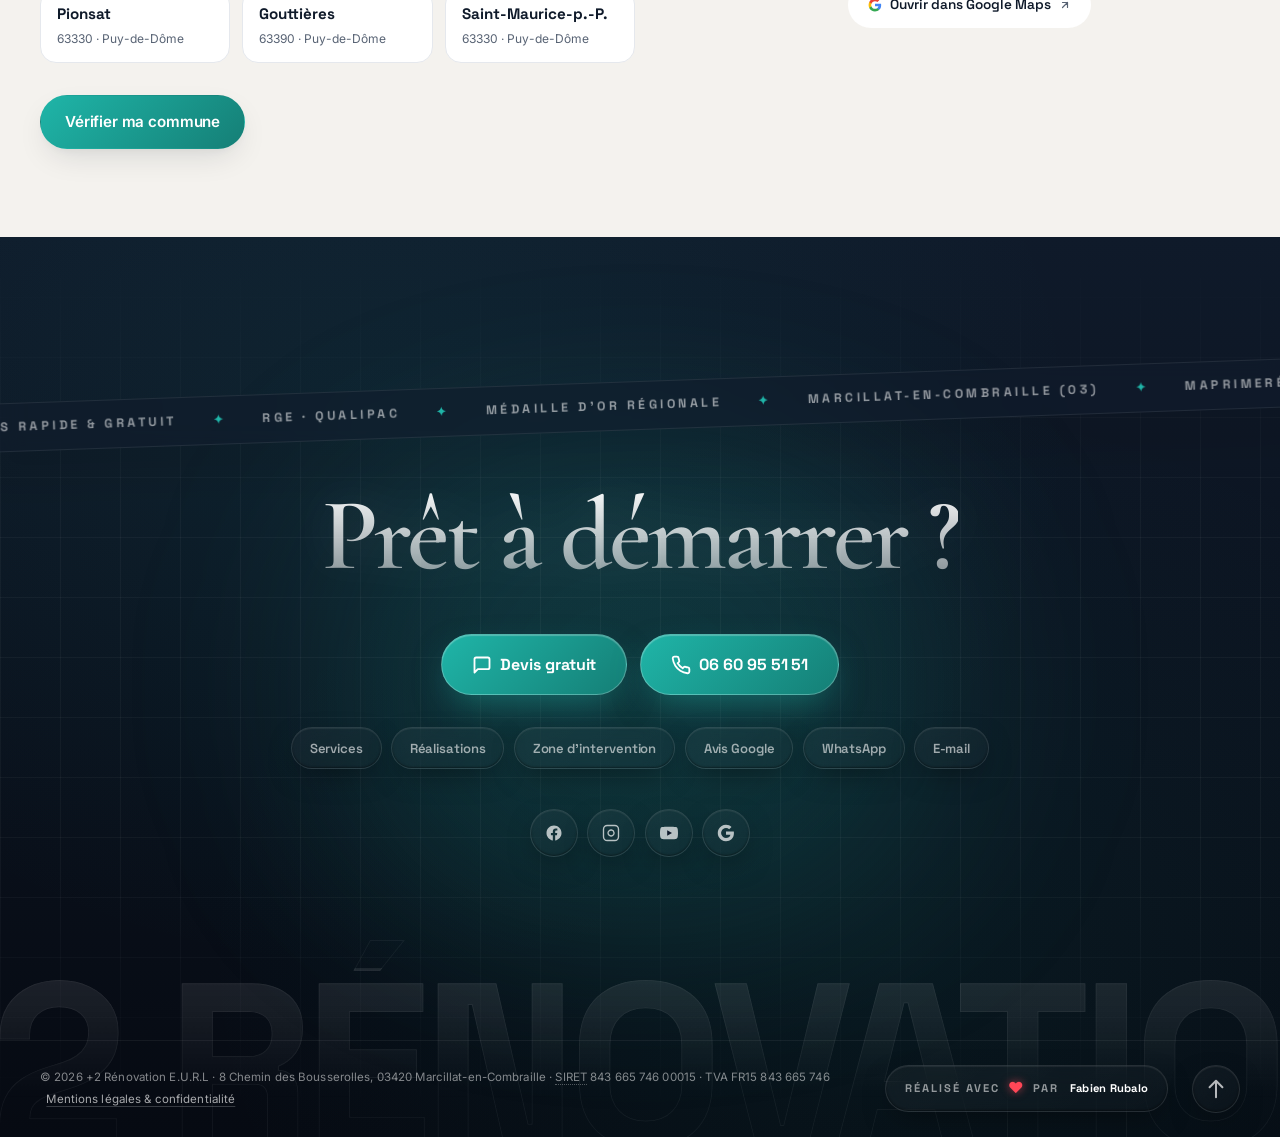
==== commit 3820cd89: "SEO: aligner toutes les URLs internes sur le vrai domaine plus2renovation.fr - canonical, og:url, JS" ====
--- a/index.html
+++ b/index.html
@@ -11,15 +11,15 @@
     <meta name="author" content="+2 Rénovation E.U.R.L">
     <meta name="robots" content="index, follow, max-image-preview:large, max-snippet:-1">
     <meta name="theme-color" content="#0F1A2A">
-    <link rel="canonical" href="https://www.plus2-renovation.fr/">
+    <link rel="canonical" href="https://www.plus2renovation.fr/">
 
     <meta property="og:type" content="website">
     <meta property="og:title" content="+2 Rénovation — Entreprise tous corps d'état · Combraille (03)">
     <meta property="og:description" content="Couverture, menuiserie, pompe à chaleur &amp; climatisation, placo, isolation, maçonnerie, joints de pierre. Une équipe locale RGE QualiPAC à Marcillat — un seul interlocuteur de la conception aux clés. Devis rapide et gratuit.">
-    <meta property="og:url" content="https://www.plus2-renovation.fr/">
+    <meta property="og:url" content="https://www.plus2renovation.fr/">
     <meta property="og:site_name" content="+2 Rénovation">
     <meta property="og:locale" content="fr_FR">
-    <meta property="og:image" content="https://www.plus2-renovation.fr/assets/og-cover.jpg">
+    <meta property="og:image" content="https://www.plus2renovation.fr/assets/og-cover.jpg">
     <meta property="og:image:width" content="1200">
     <meta property="og:image:height" content="630">
     <meta property="og:image:alt" content="+2 Rénovation — Artisan rénovation énergétique Marcillat-en-Combraille">
@@ -58,13 +58,13 @@
         "legalName": "+2 Rénovation E.U.R.L",
         "alternateName": ["Plus 2 Rénovation", "Plus2 Rénovation", "Entreprise +2 Rénovation"],
         "image": [
-            "https://www.plus2-renovation.fr/assets/hero/05-loft-realise.webp",
-            "https://www.plus2-renovation.fr/assets/hero/03-toiture-pose.webp",
-            "https://www.plus2-renovation.fr/assets/hero/01-pelleteuse.webp",
-            "https://www.plus2-renovation.fr/assets/og-cover.jpg"
+            "https://www.plus2renovation.fr/assets/hero/05-loft-realise.webp",
+            "https://www.plus2renovation.fr/assets/hero/03-toiture-pose.webp",
+            "https://www.plus2renovation.fr/assets/hero/01-pelleteuse.webp",
+            "https://www.plus2renovation.fr/assets/og-cover.jpg"
         ],
-        "@id": "https://www.plus2-renovation.fr/",
-        "url": "https://www.plus2-renovation.fr/",
+        "@id": "https://www.plus2renovation.fr/",
+        "url": "https://www.plus2renovation.fr/",
         "telephone": "+33660955151",
         "email": "plus2renovation@gmail.com",
         "priceRange": "€€",
@@ -83,7 +83,6 @@
             "https://www.facebook.com/thomas.plusdereno",
             "https://instagram.com/plus2renovation",
             "https://www.youtube.com/channel/UCeeb2hpOQ8DTViofDQpWHnw",
-            "https://plus2renovation.wixsite.com/monsite-1",
             "https://www.google.com/search?q=%2B2+R%C3%A9novation+Marcillat-en-Combraille",
             "https://www.societe.com/societe/2-renovation-843665746.html"
         ],
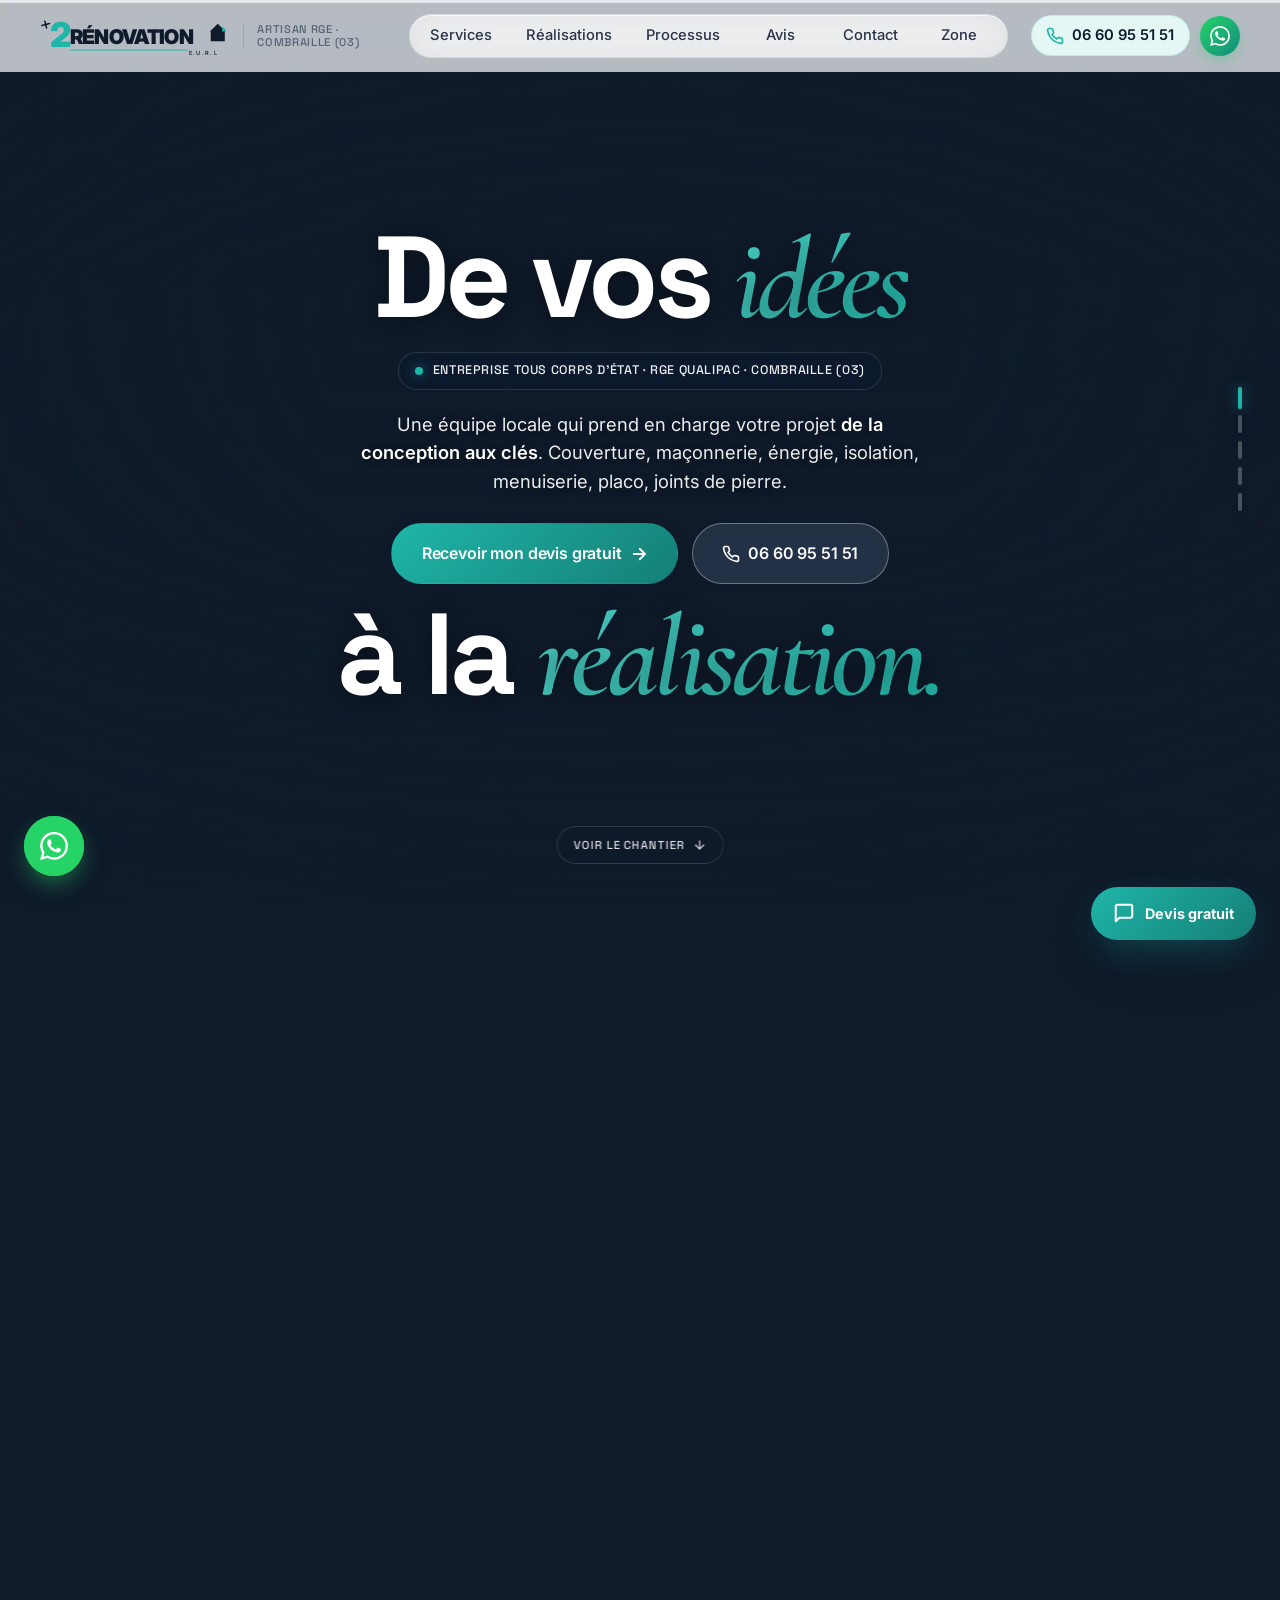
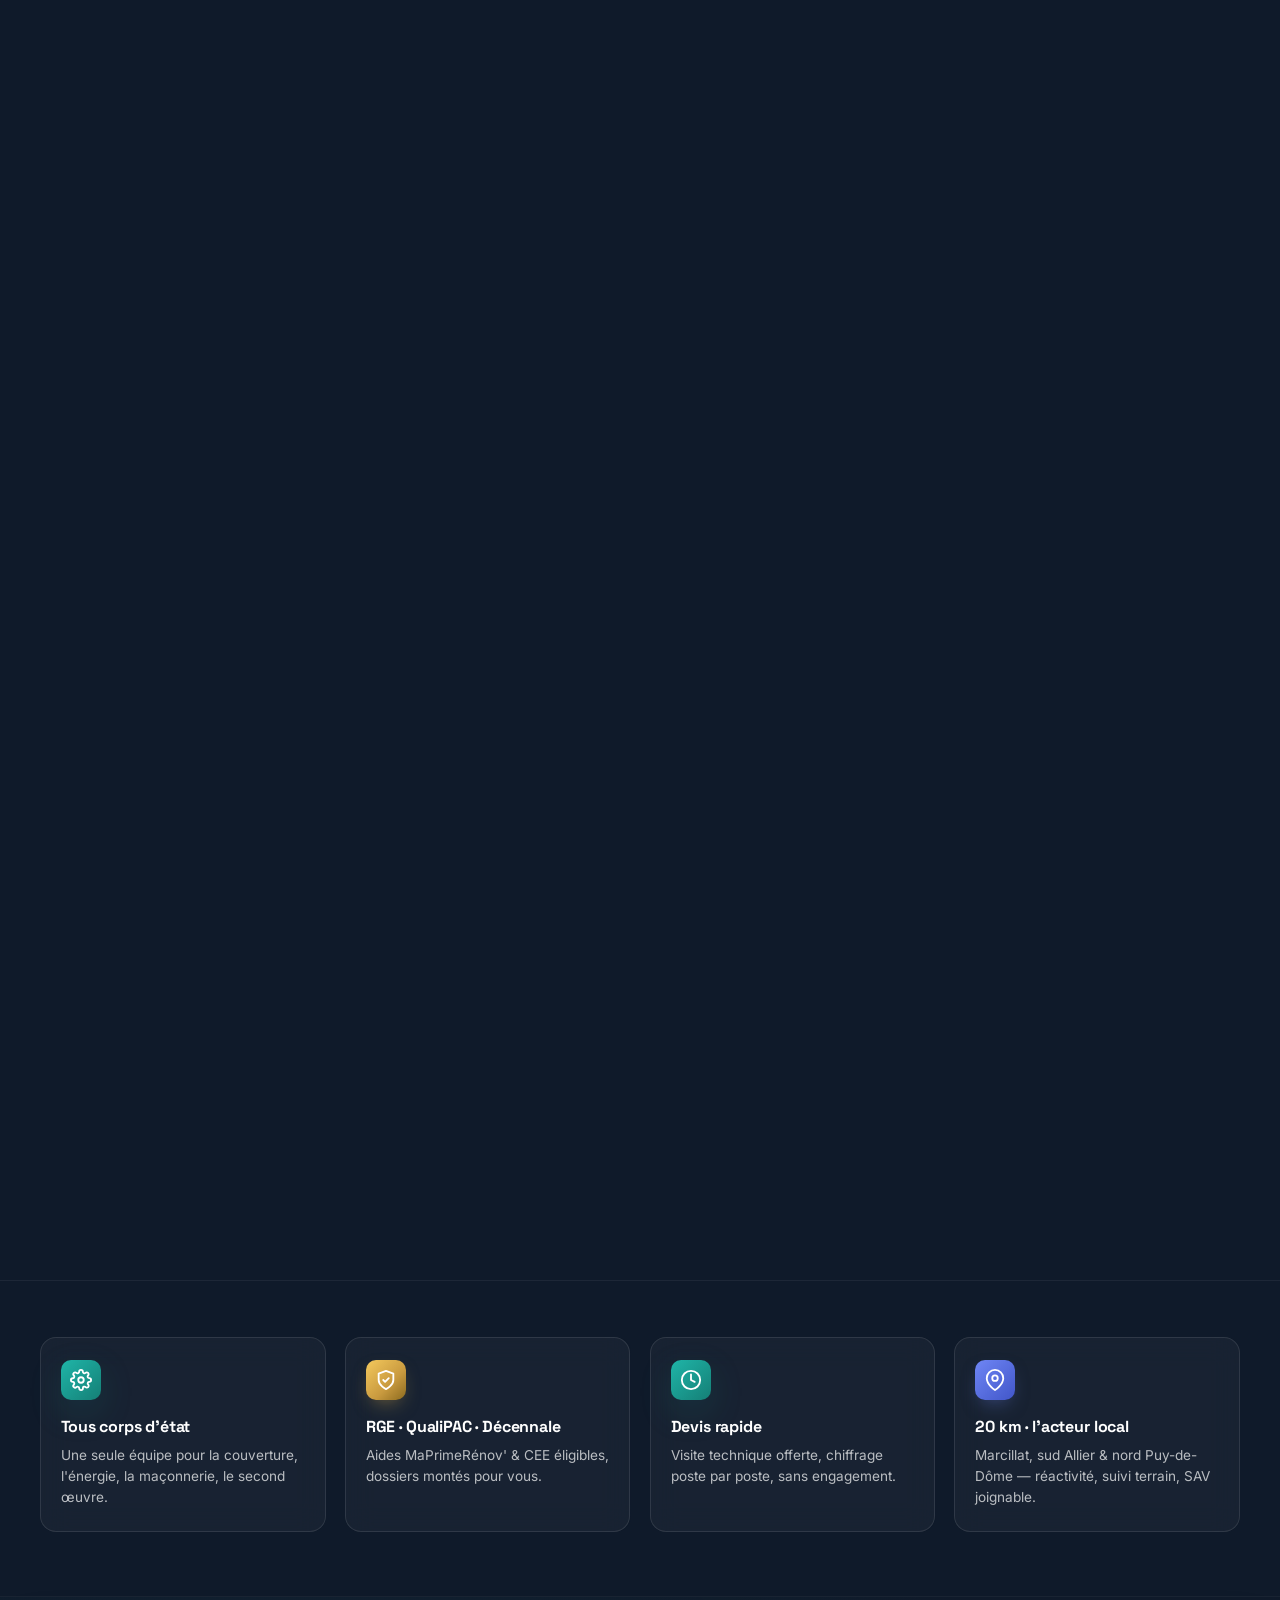
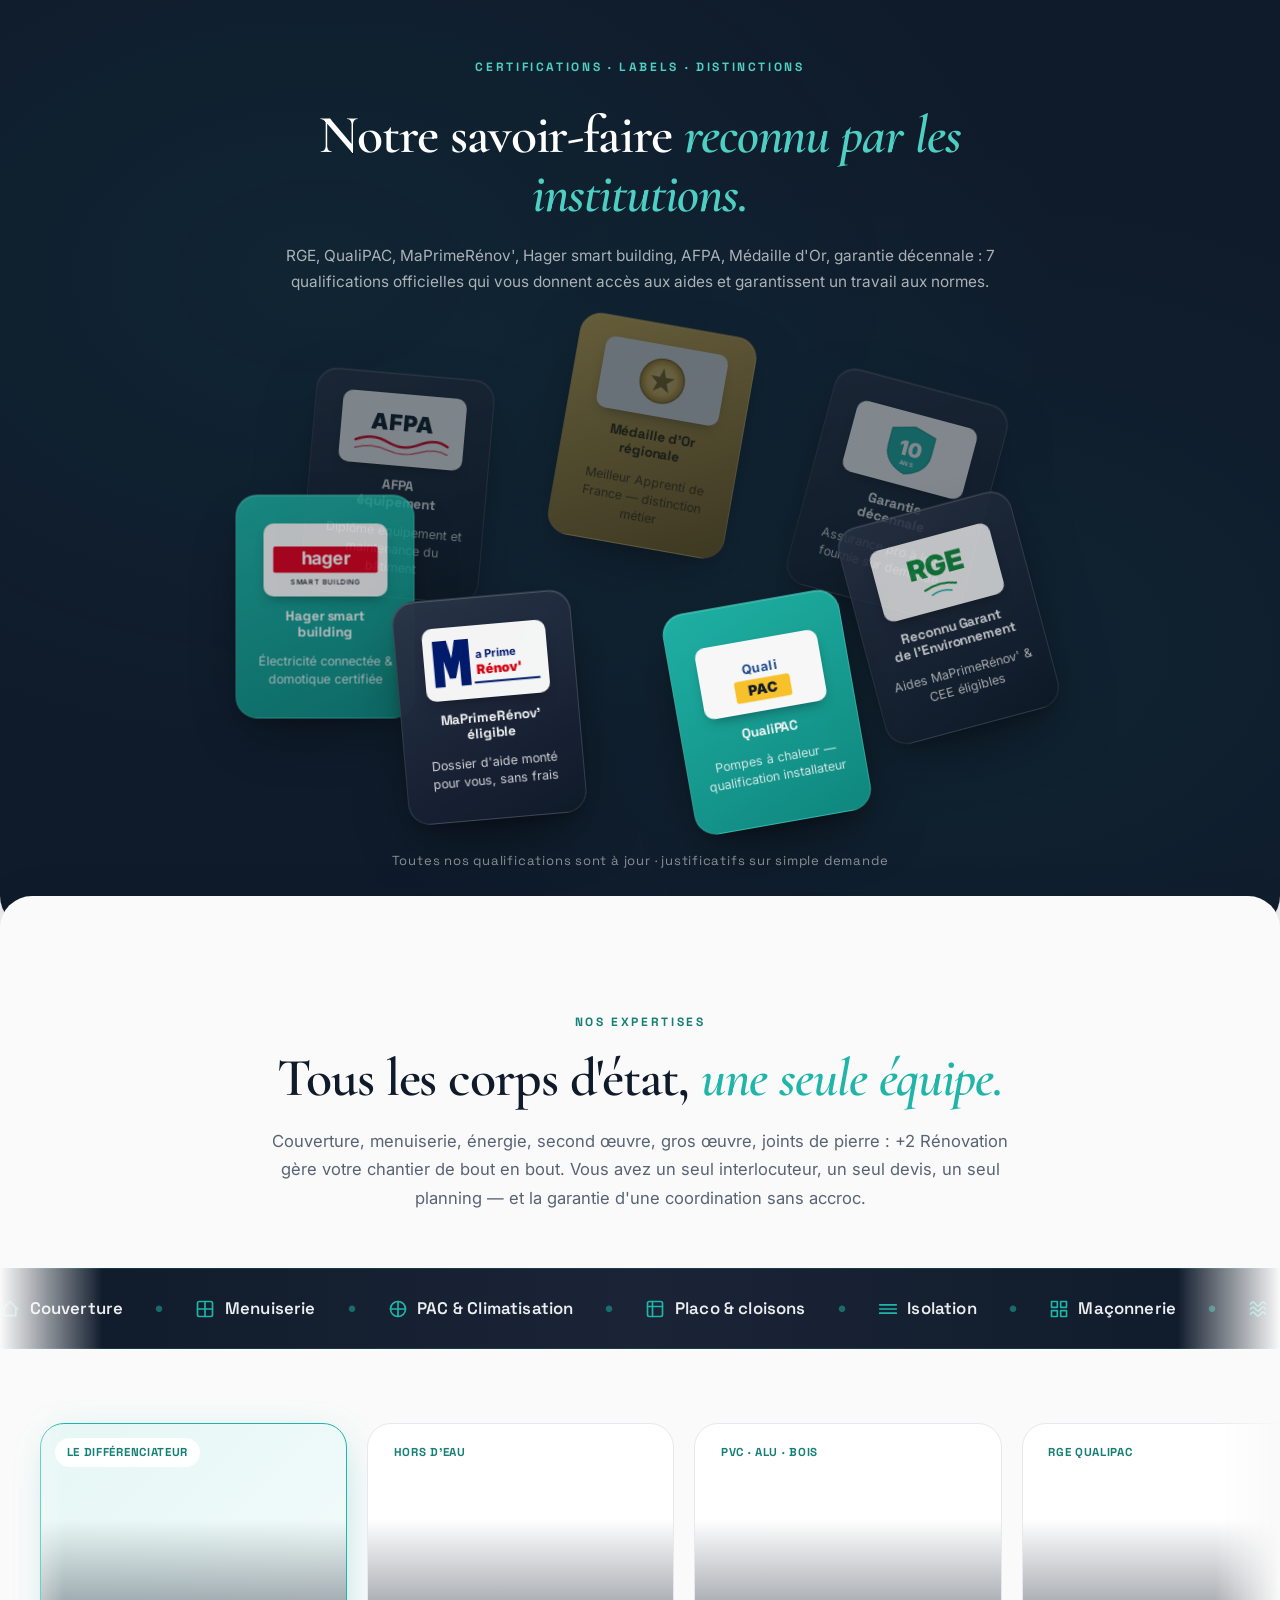
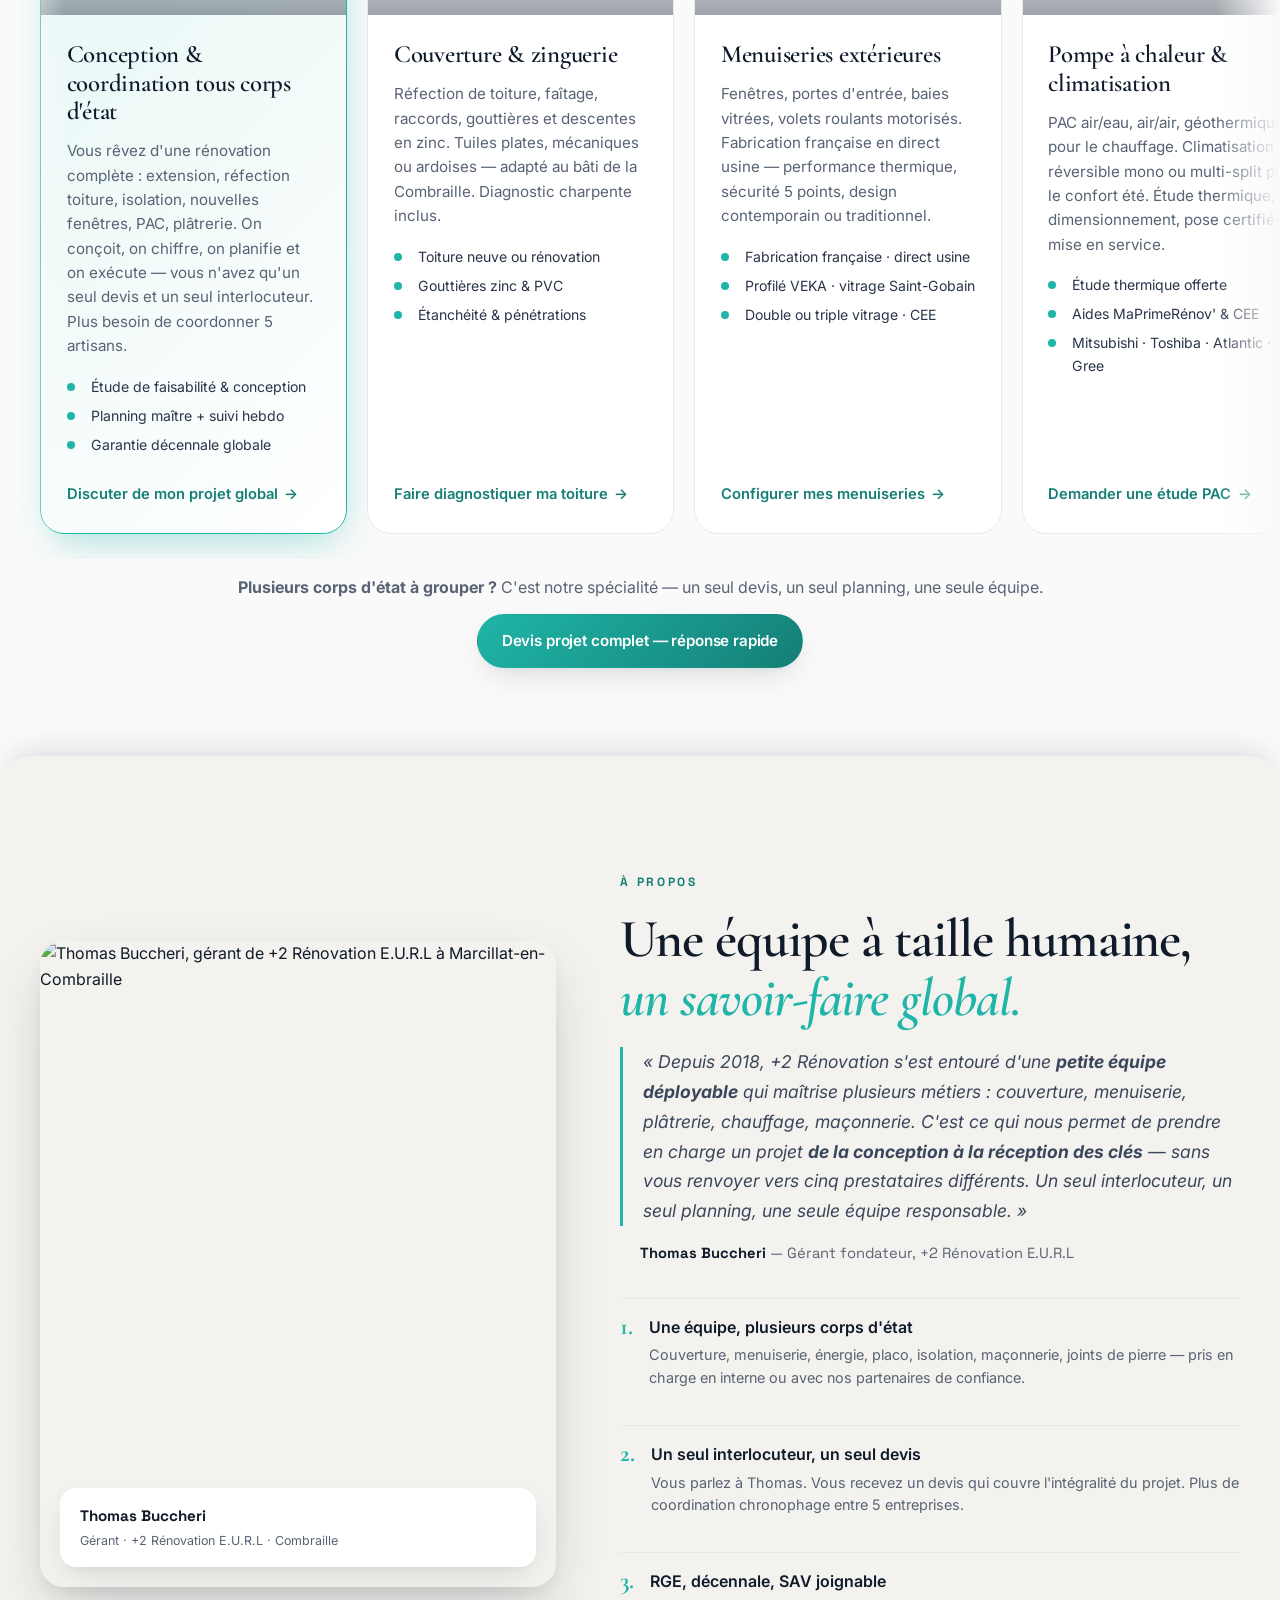
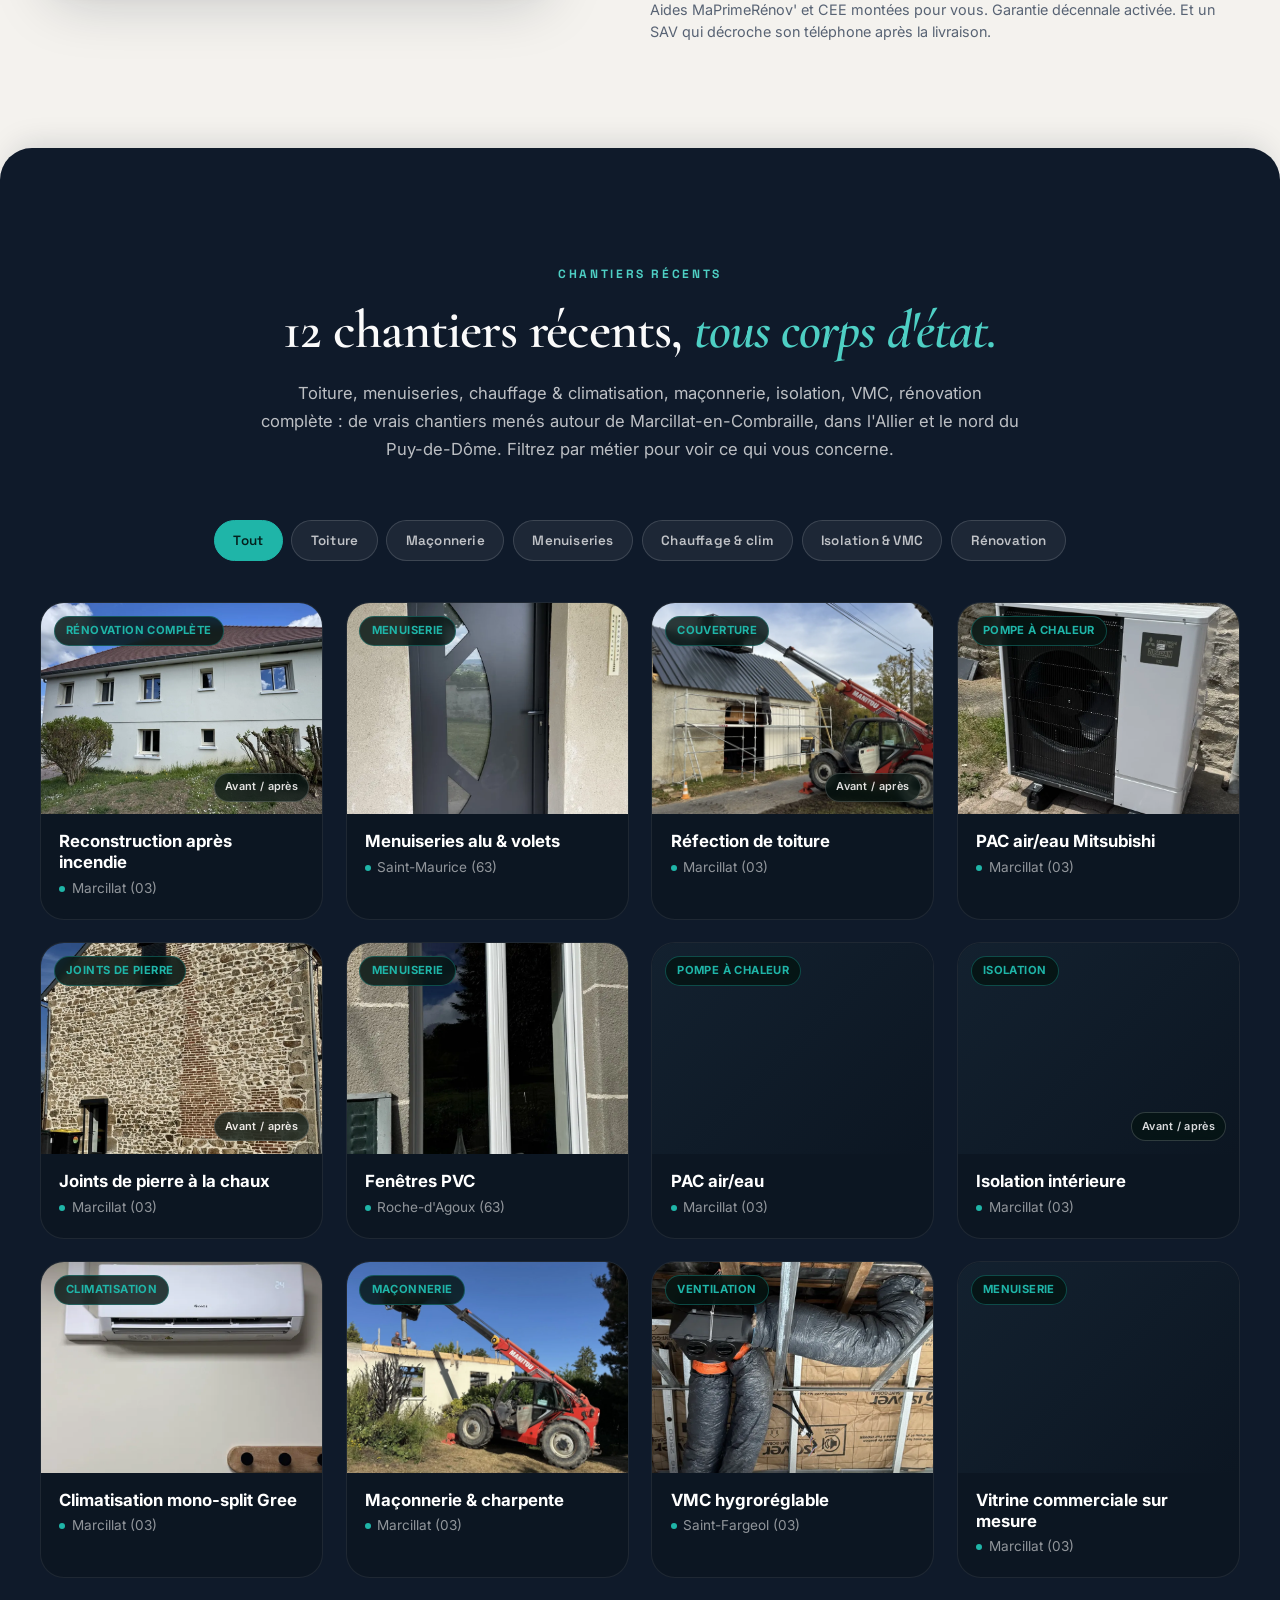
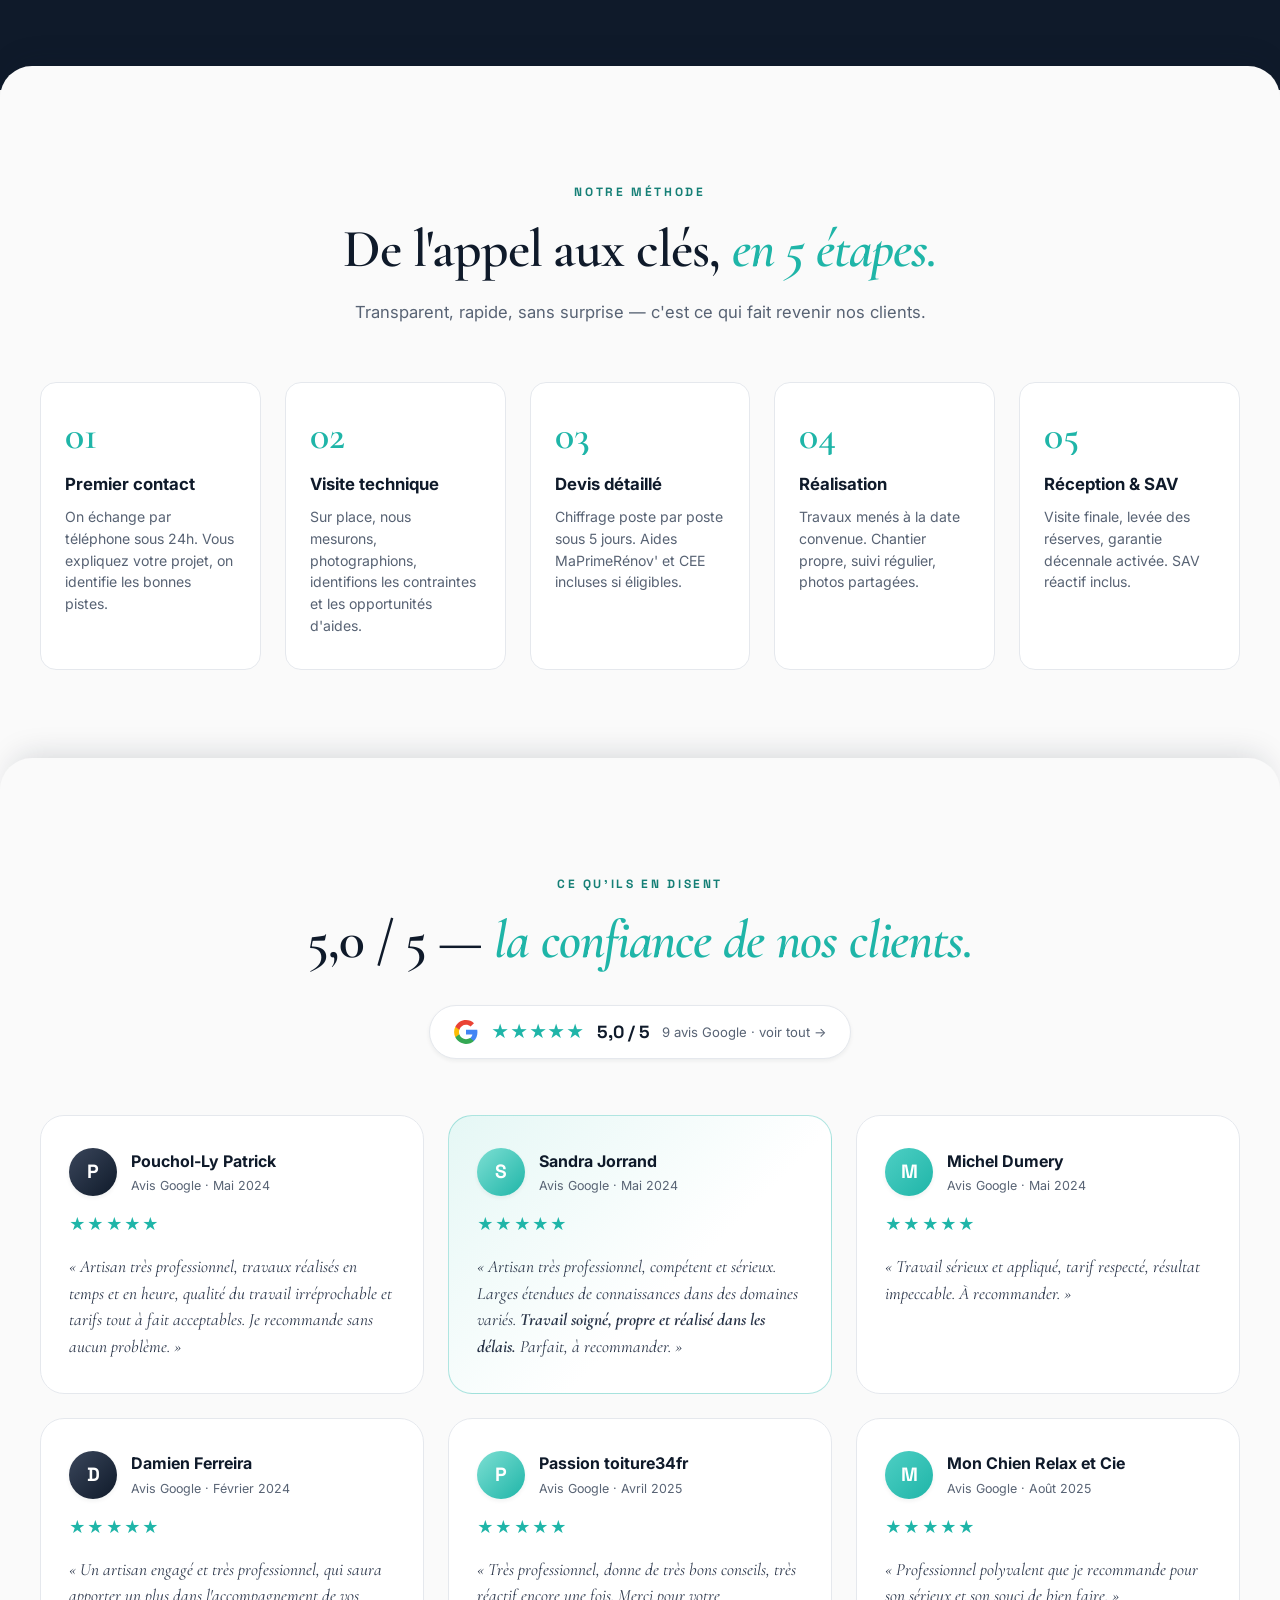
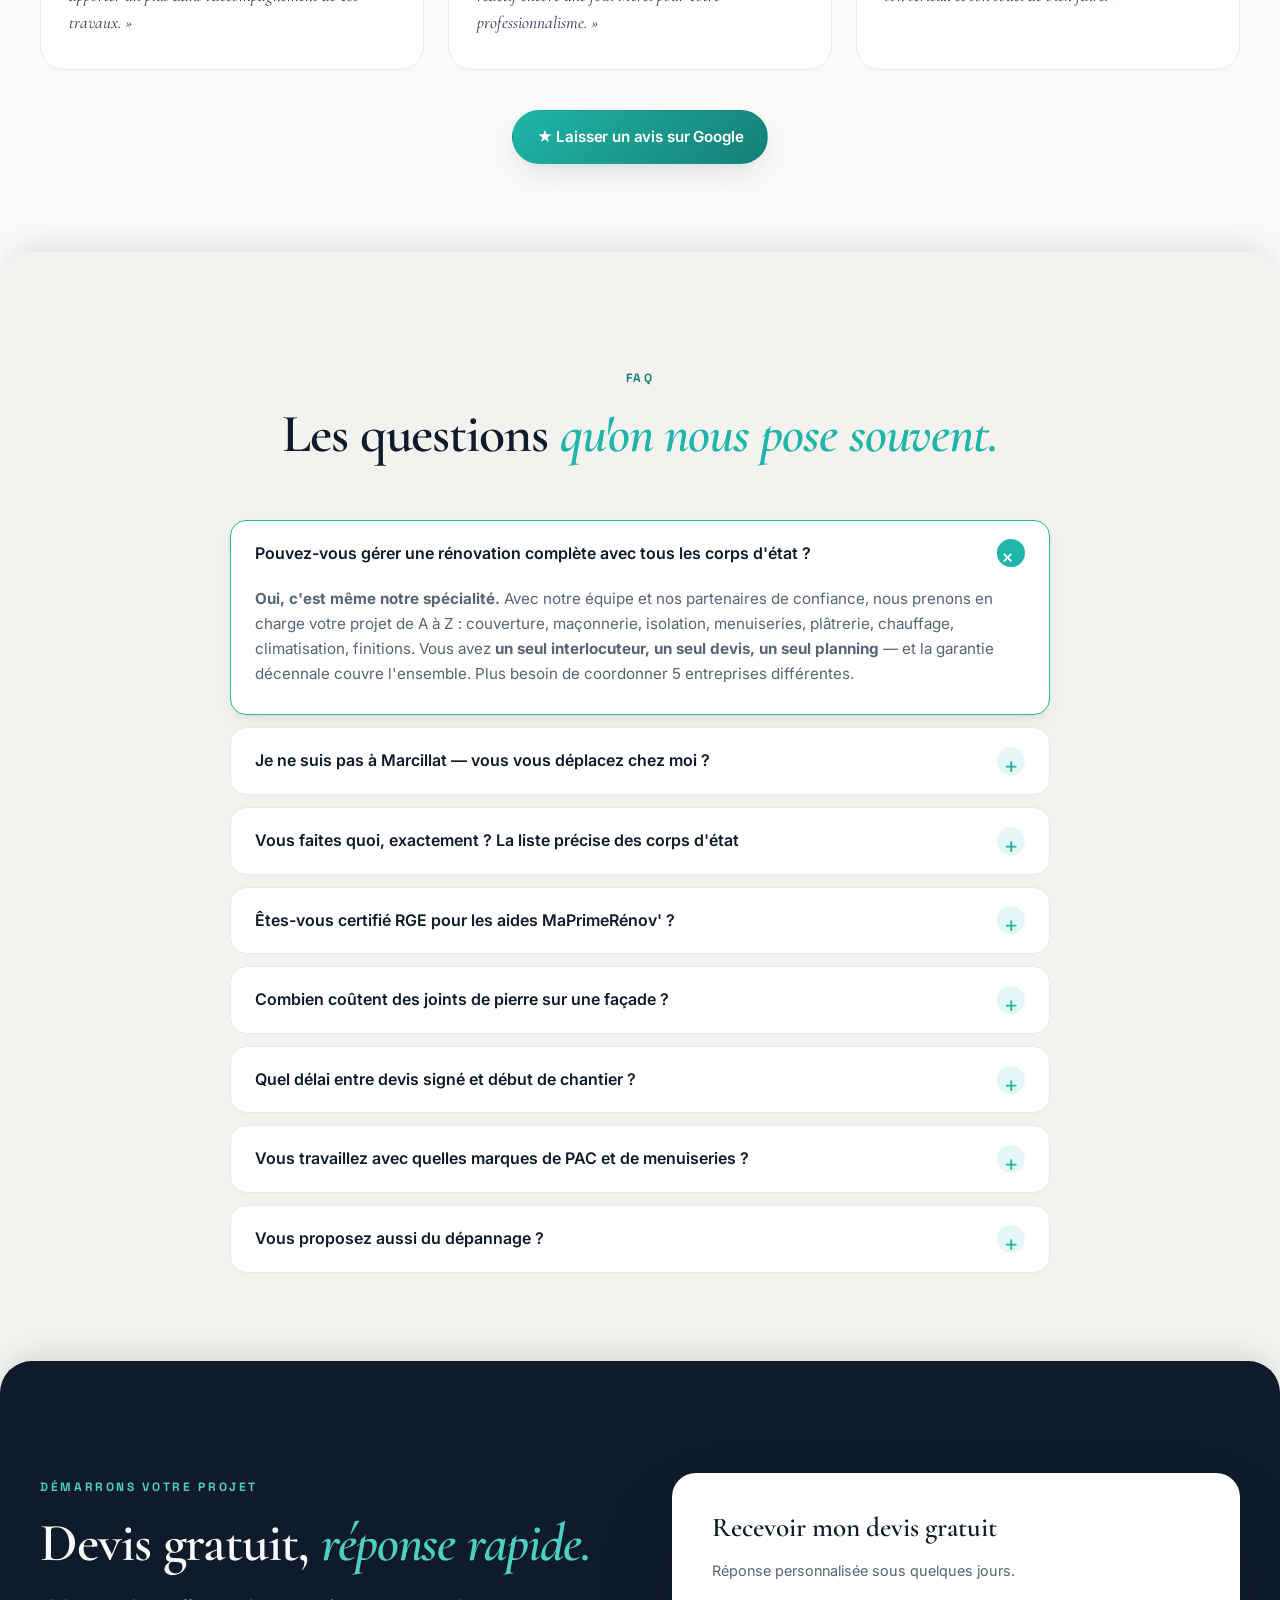
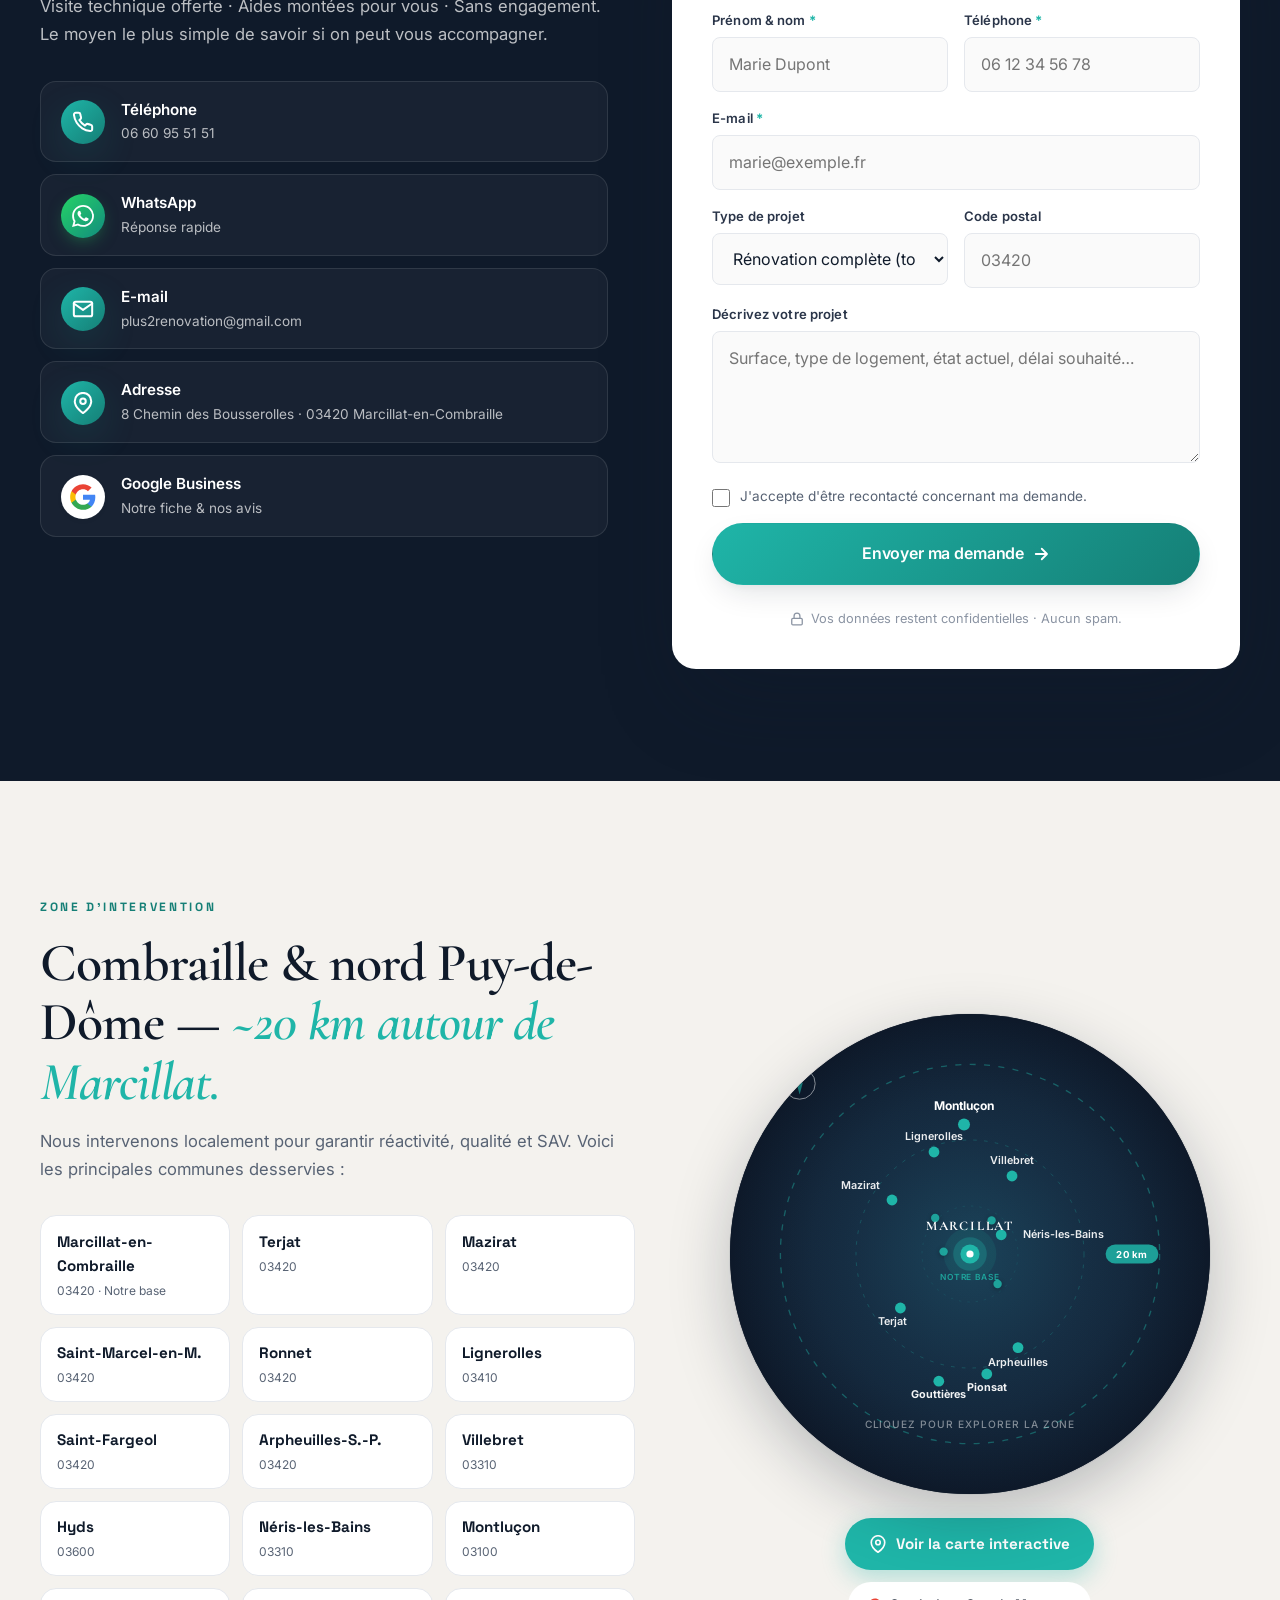
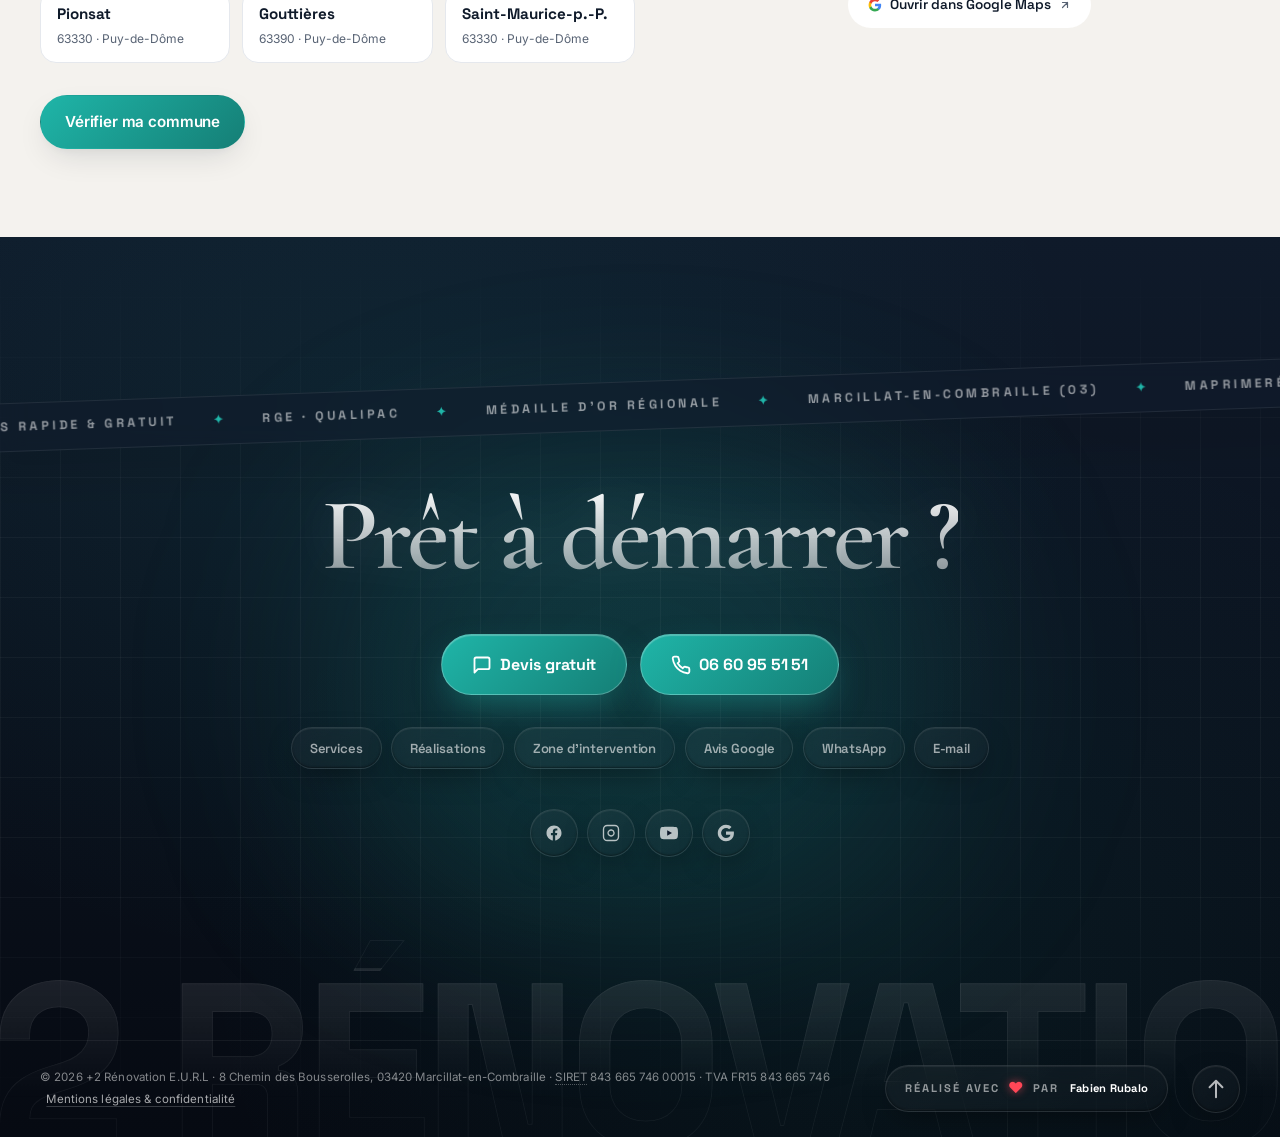
==== commit 20401616: "SEO: ajout balise de vérification Google Search Console Co-Authored-By: Claude Opus 4.8 <noreply@ant" ====
--- a/index.html
+++ b/index.html
@@ -11,6 +11,7 @@
     <meta name="author" content="+2 Rénovation E.U.R.L">
     <meta name="robots" content="index, follow, max-image-preview:large, max-snippet:-1">
     <meta name="theme-color" content="#0F1A2A">
+    <meta name="google-site-verification" content="yTjPSL54Yp_787hrXL3TJohLOOCrJj_Pd3KlFtMfgTw" />
     <link rel="canonical" href="https://www.plus2renovation.fr/">
 
     <meta property="og:type" content="website">
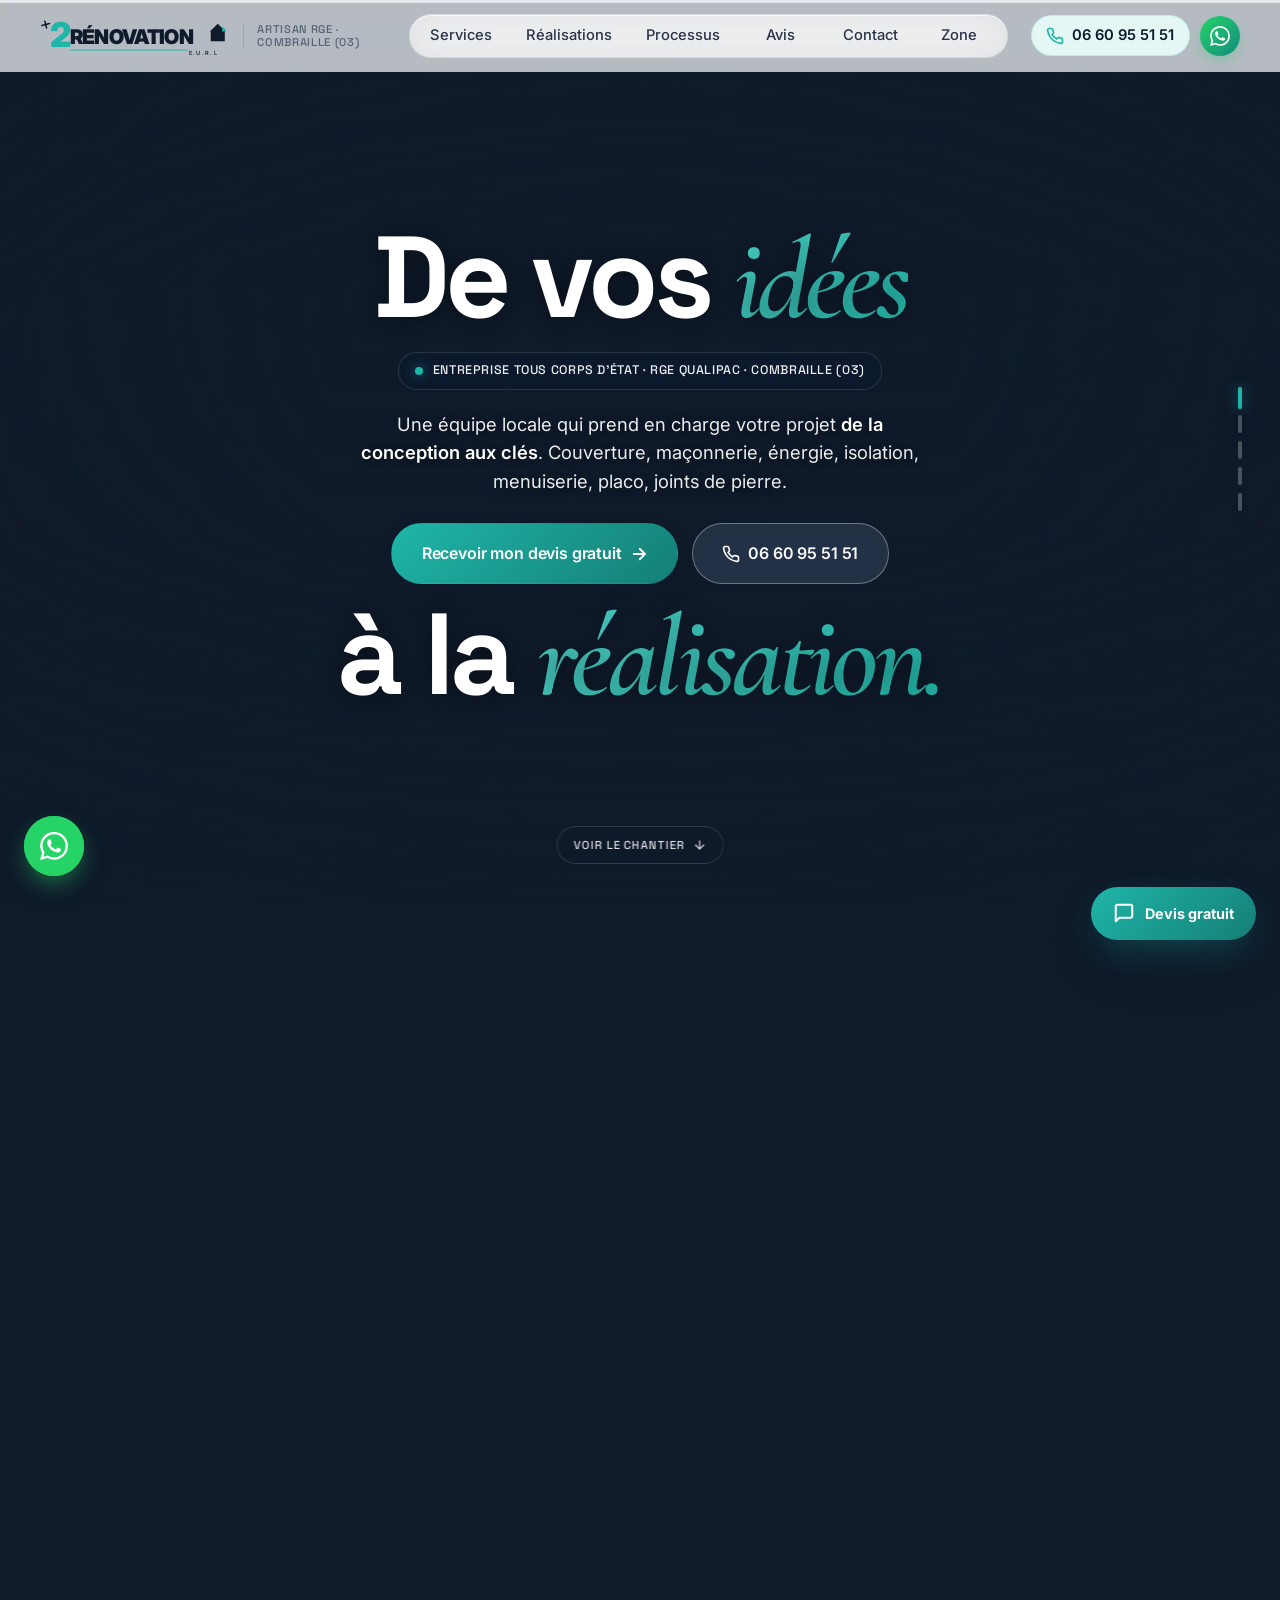
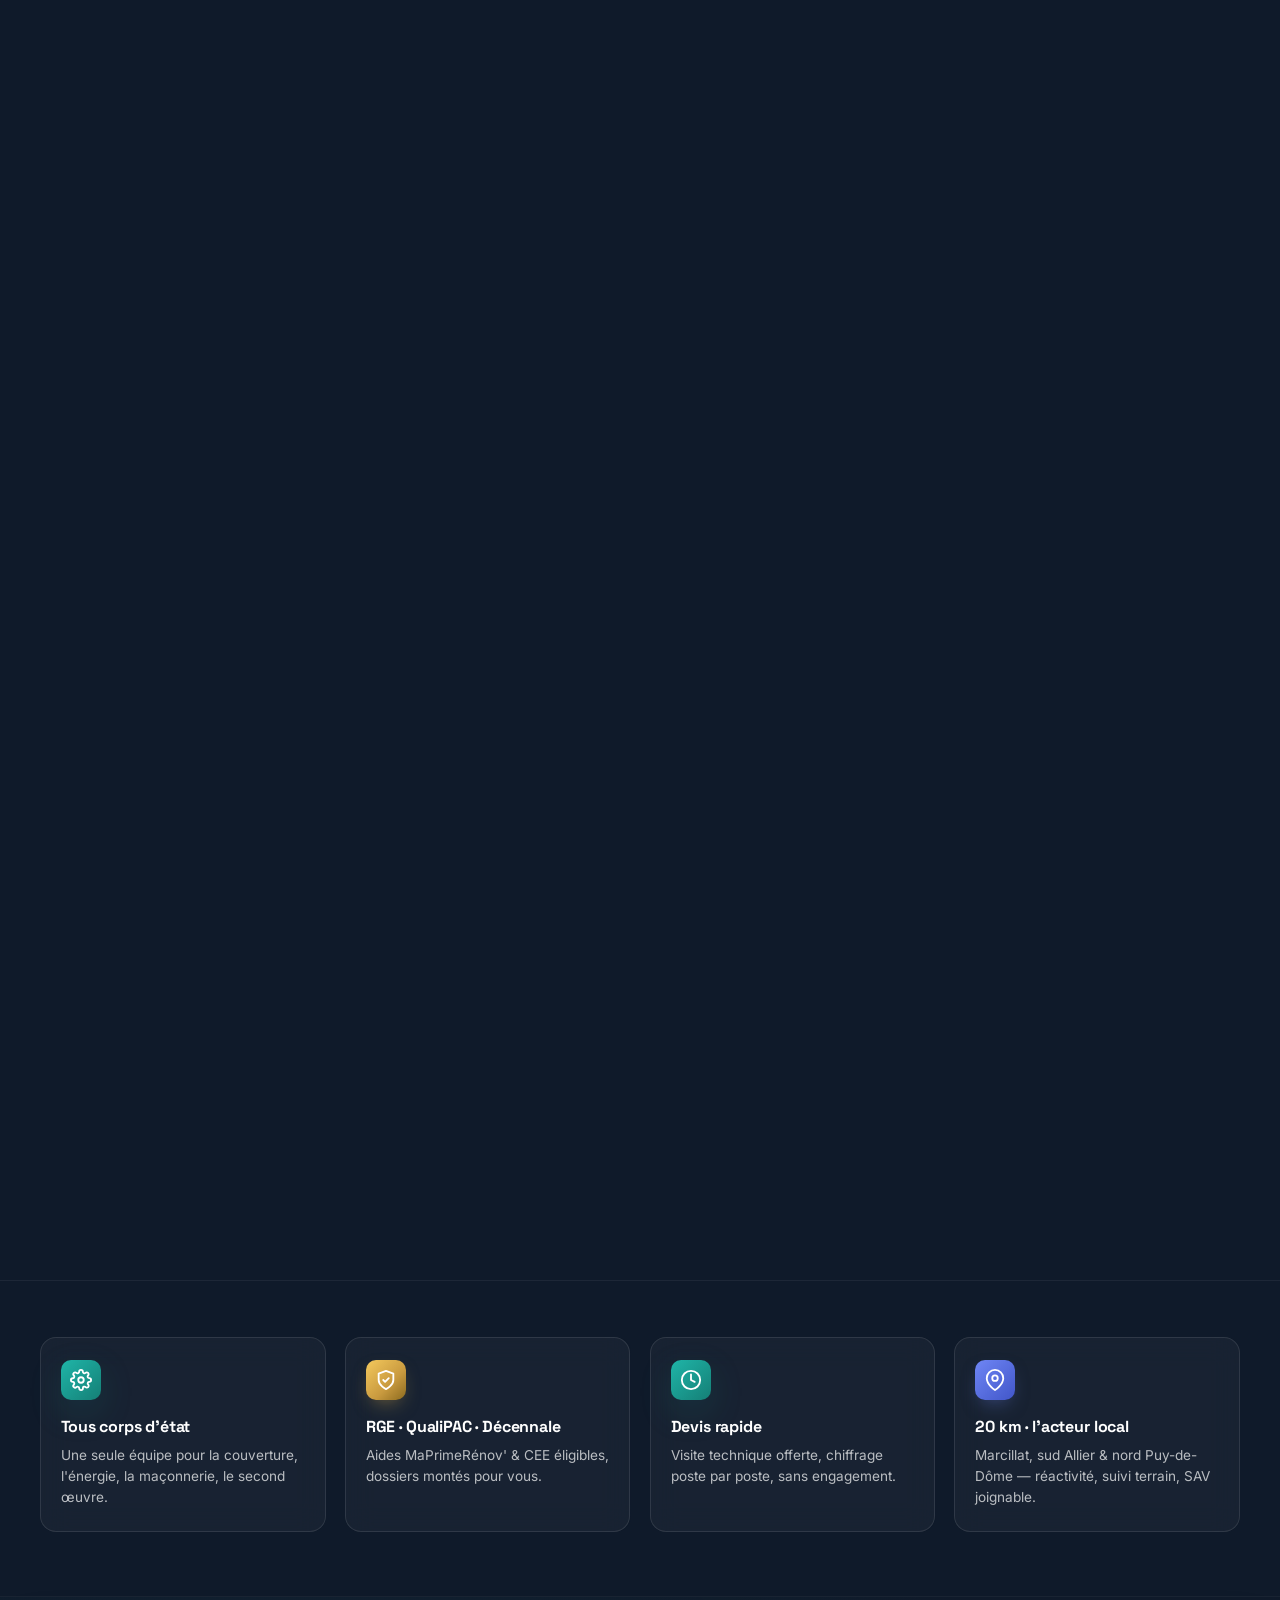
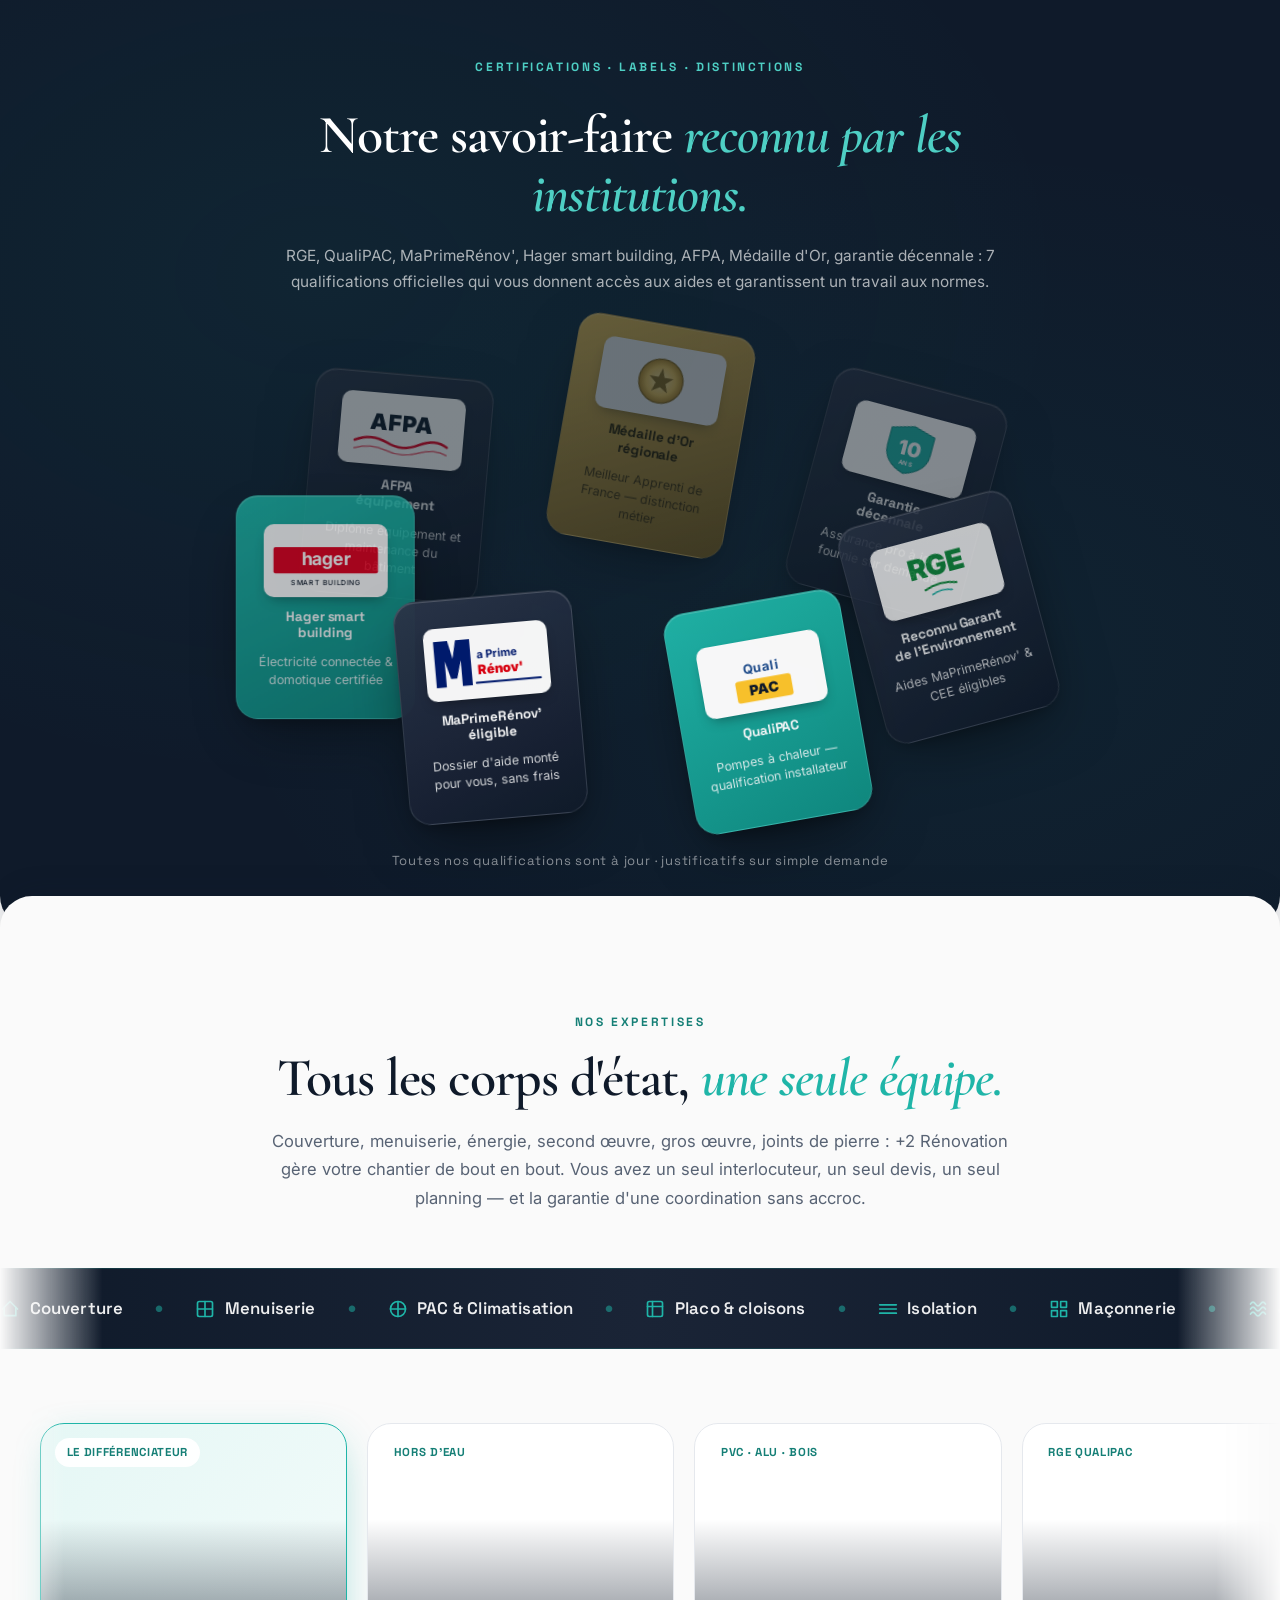
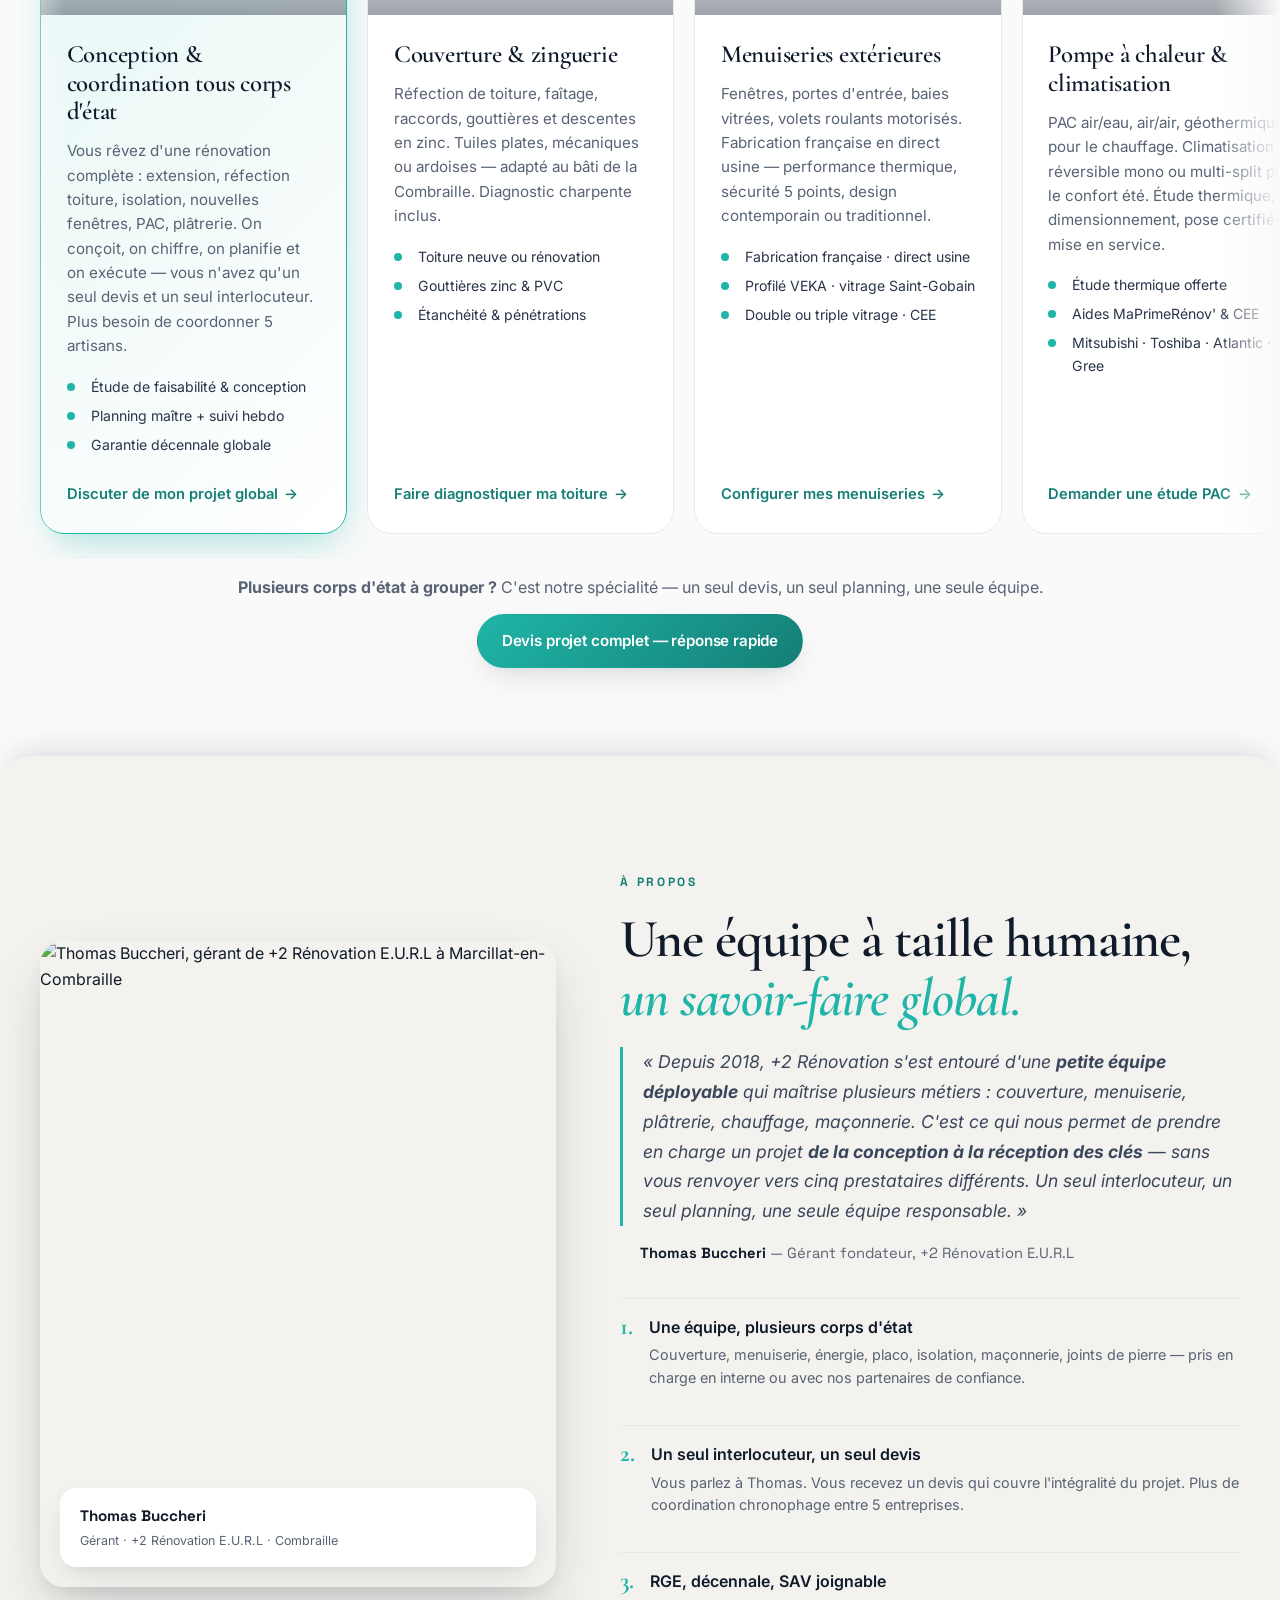
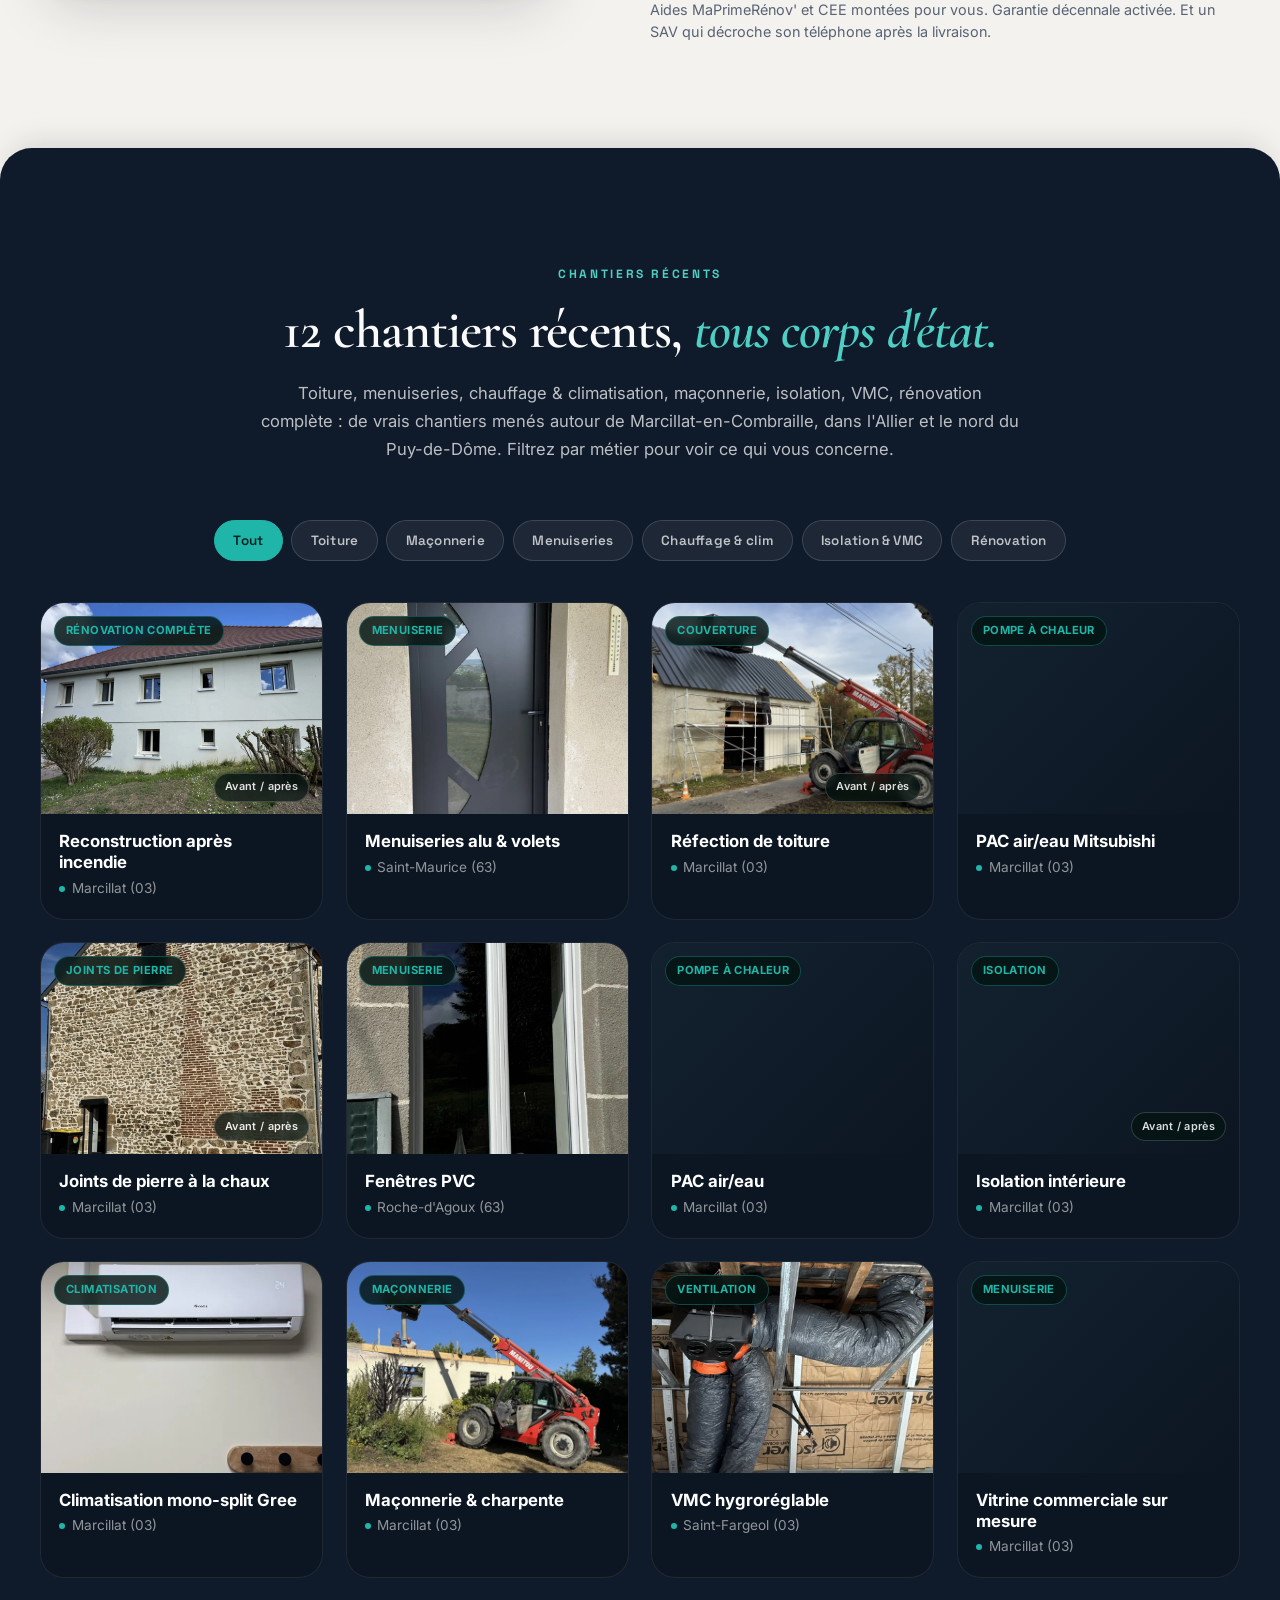
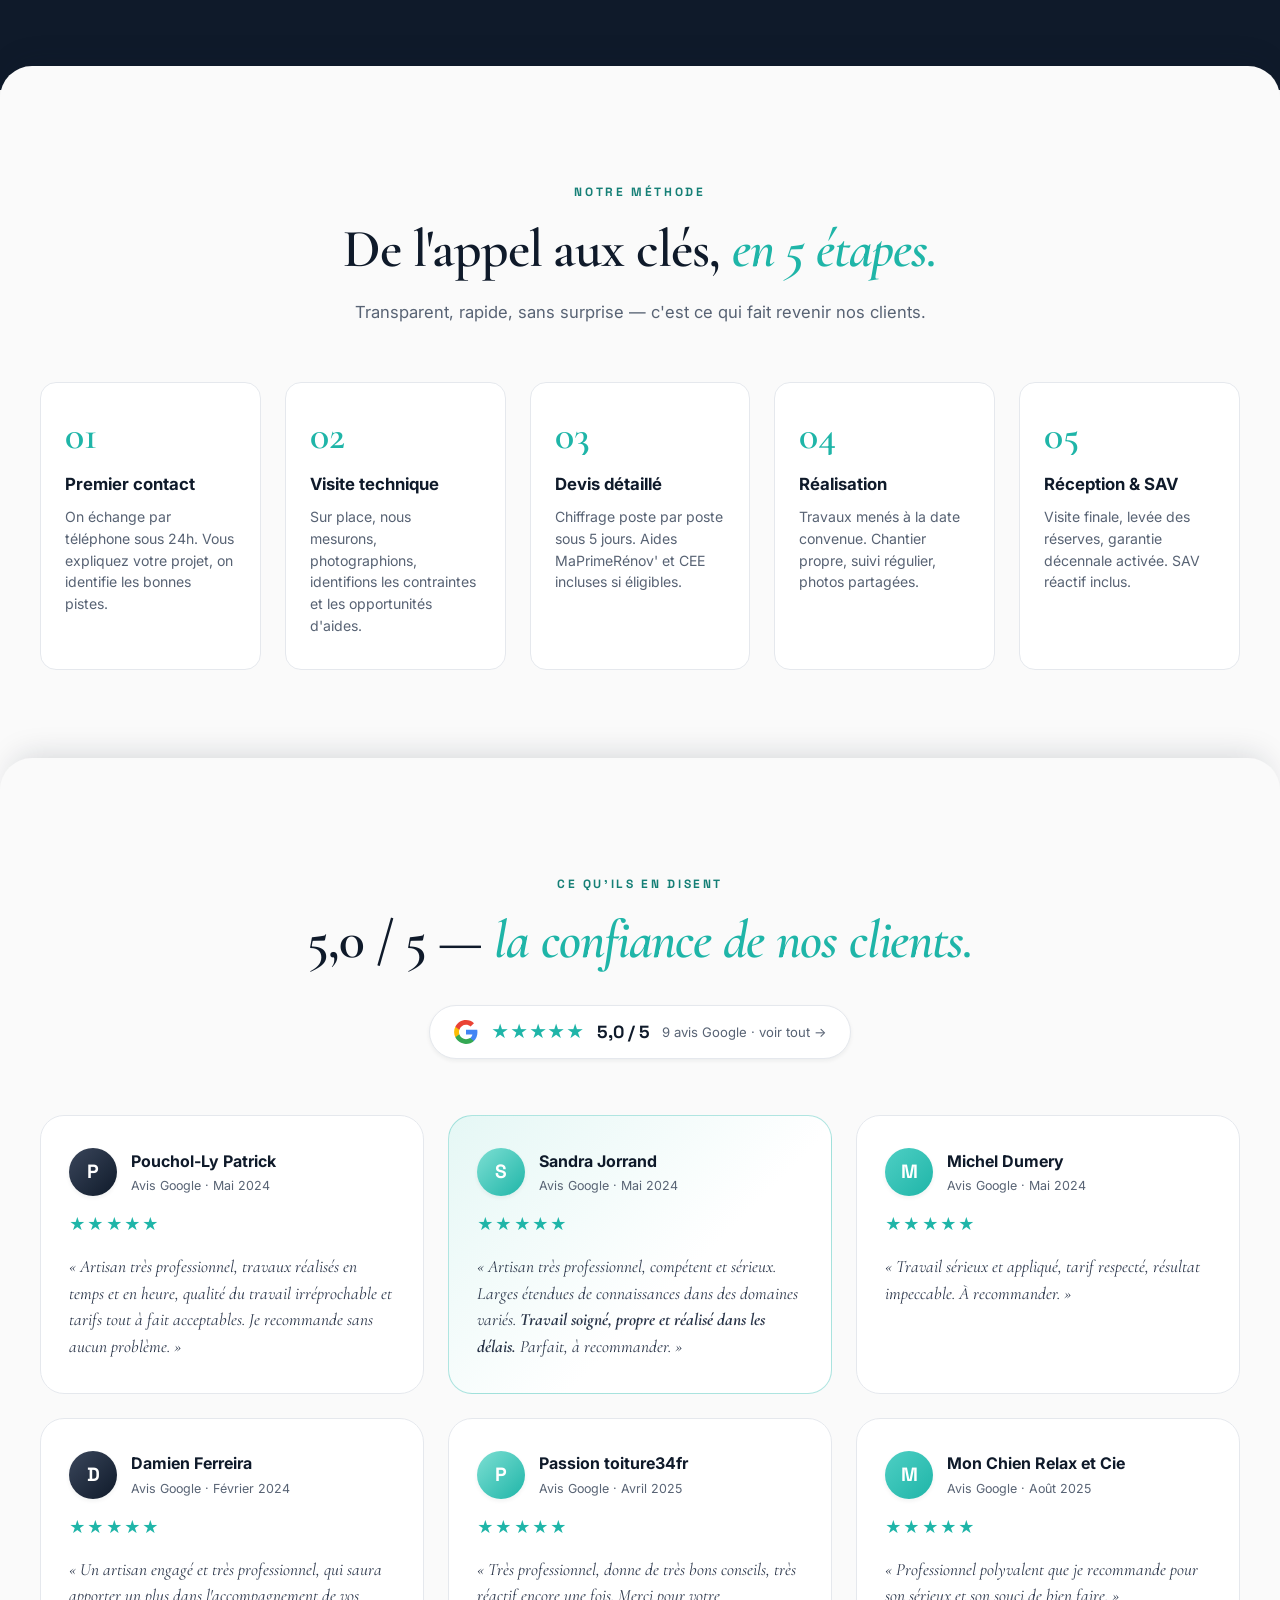
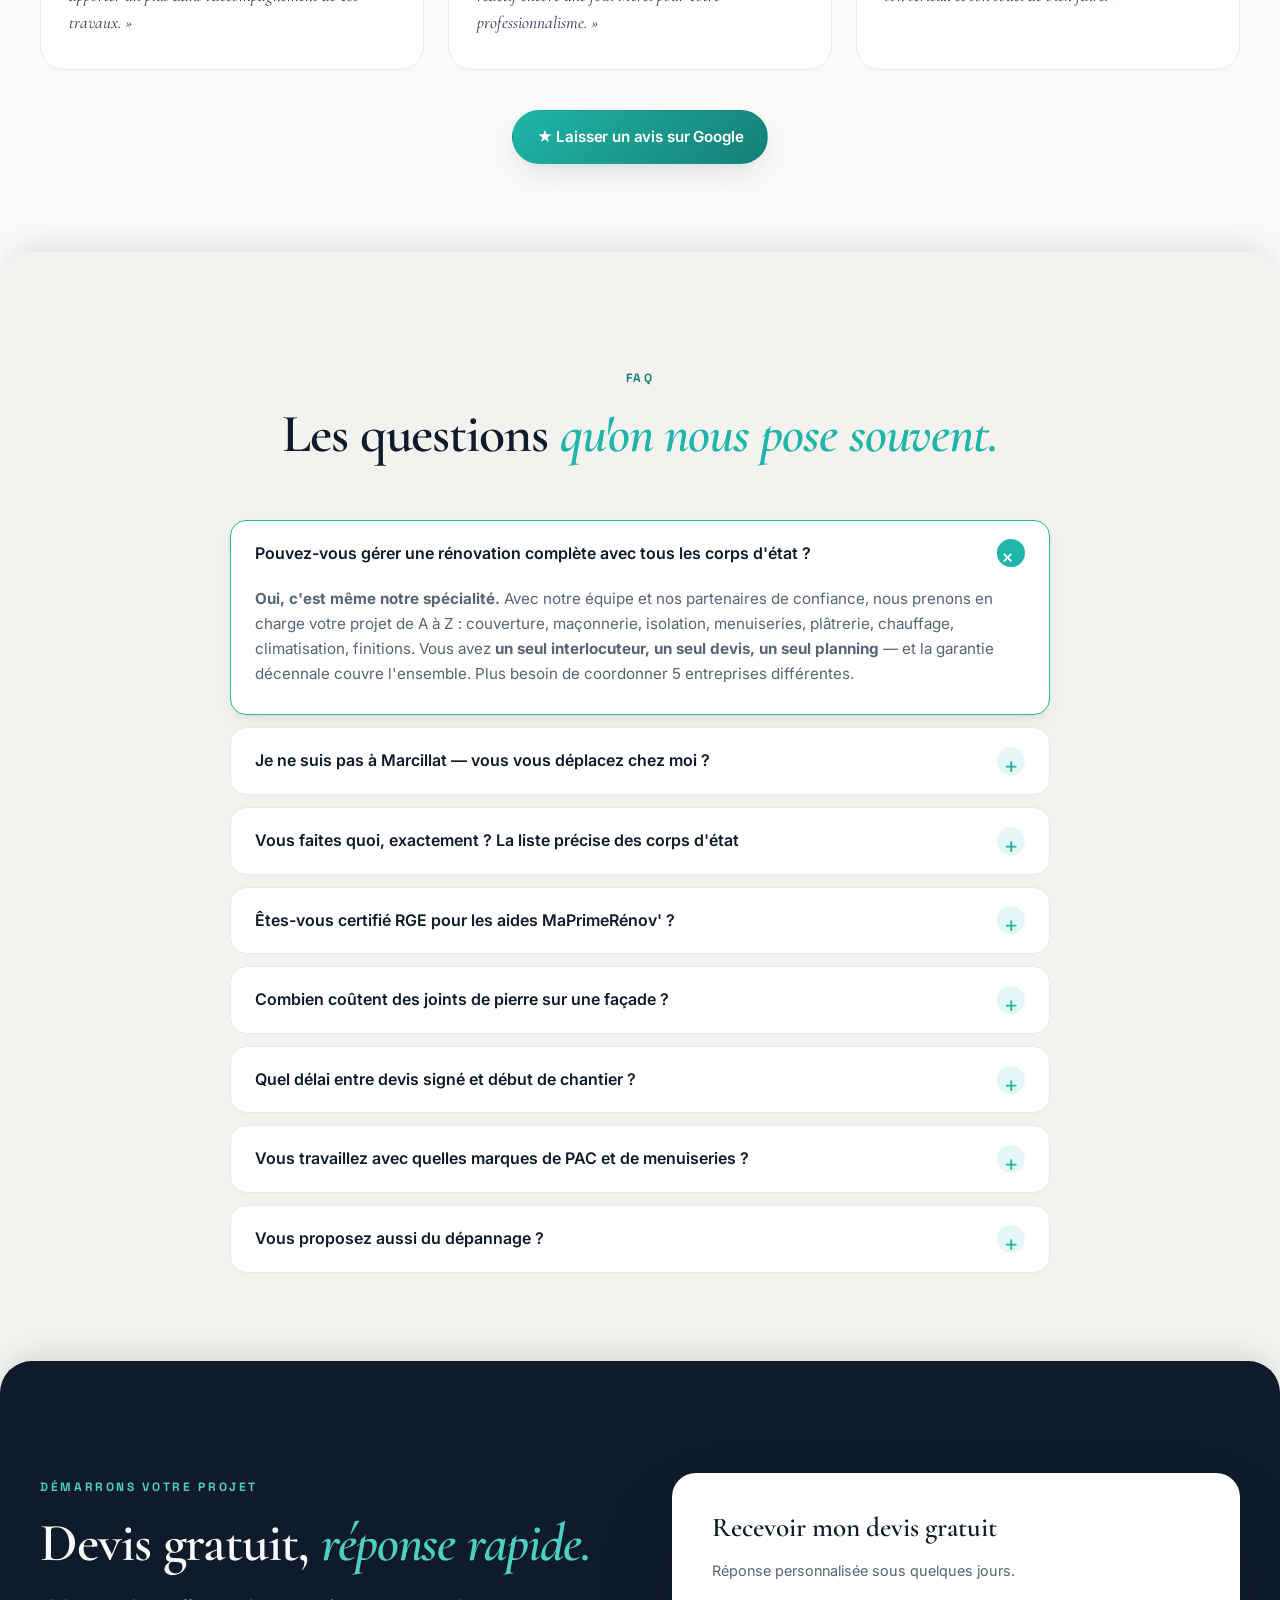
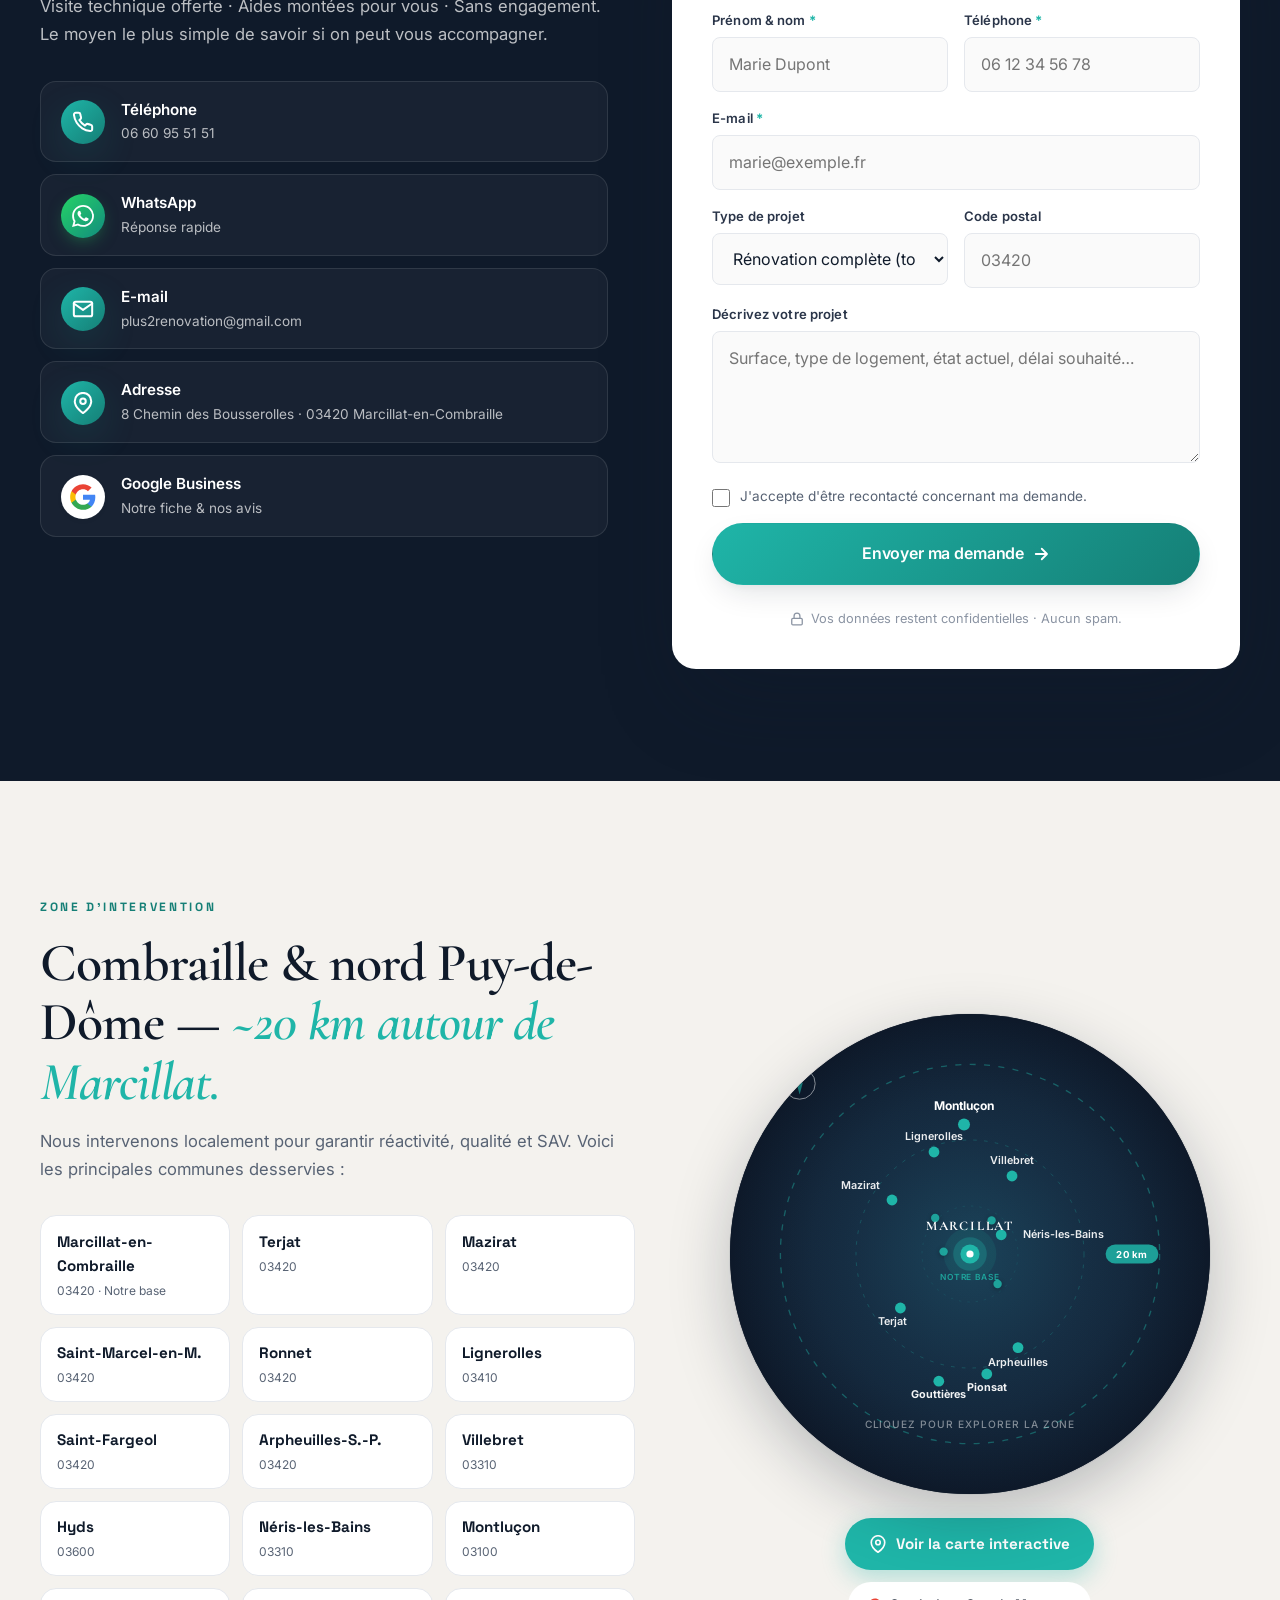
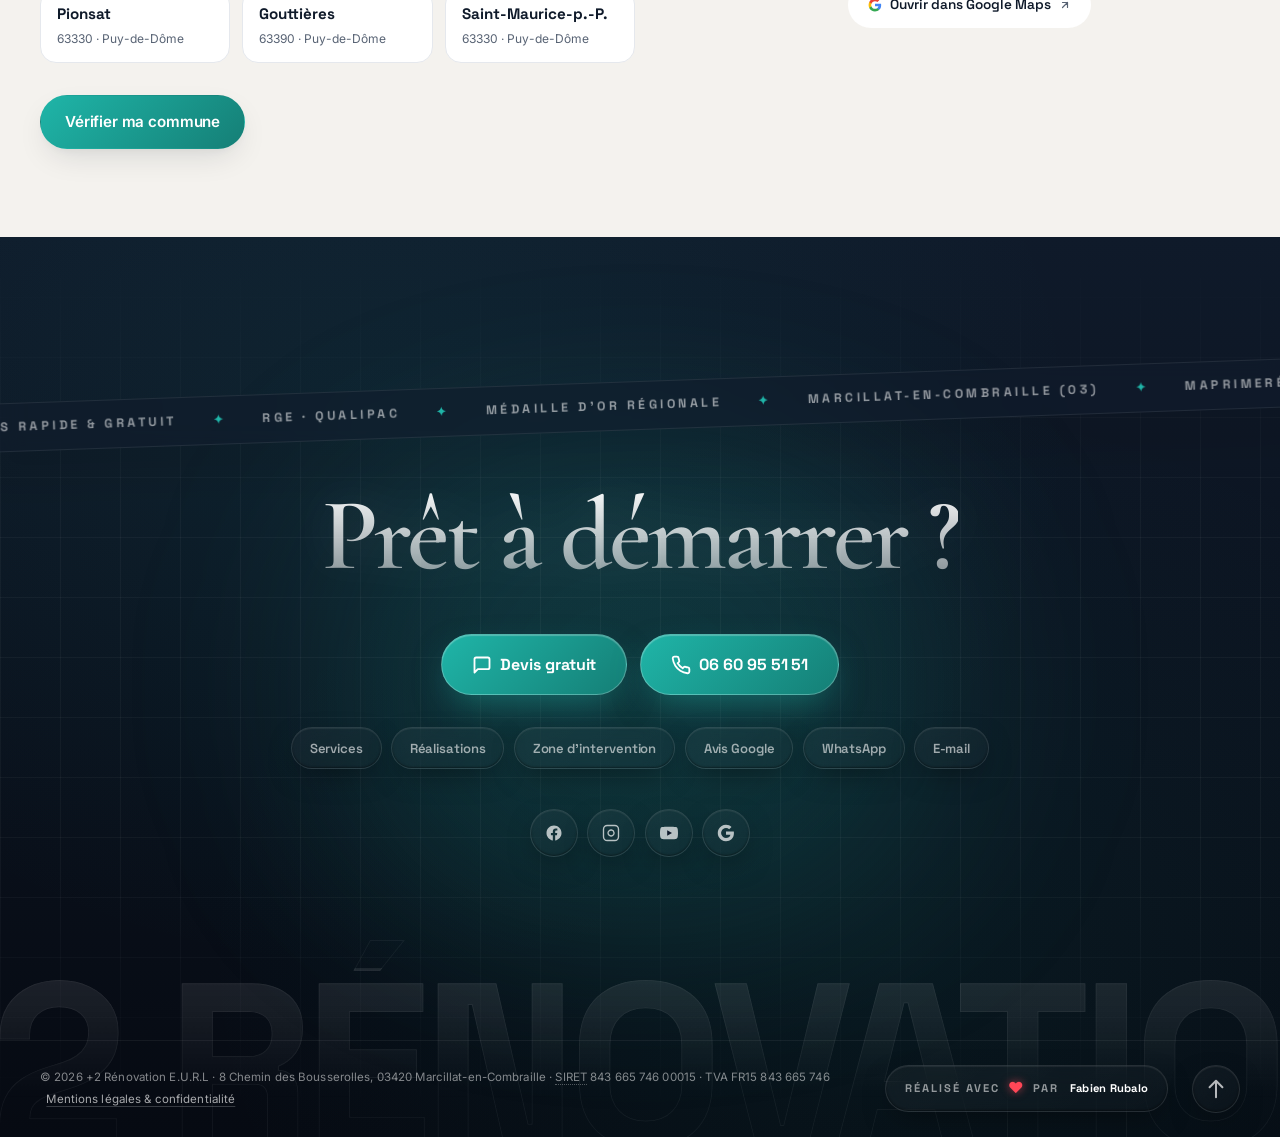
==== commit 21086557: "Galerie chantiers : carrousel horizontal en mobile (<=600px) - .work-grid passe en flex + overflow-x" ====
--- a/index.html
+++ b/index.html
@@ -46,7 +46,7 @@
           imagesizes="100vw"
           fetchpriority="high">
 
-    <link rel="stylesheet" href="styles.css?v=9">
+    <link rel="stylesheet" href="styles.css?v=10">
     <link rel="icon" type="image/svg+xml" href="data:image/svg+xml,%3Csvg xmlns='http://www.w3.org/2000/svg' viewBox='0 0 100 100'%3E%3Crect width='100' height='100' rx='22' fill='%230F1A2A'/%3E%3Ctext x='28' y='72' font-family='Inter,Arial,sans-serif' font-weight='900' font-size='62' fill='%231FB5A8'%3E2%3C/text%3E%3Cpath d='M68 28 L82 38 L82 42 L68 42 Z' fill='%231FB5A8'/%3E%3C/svg%3E">
     <link rel="apple-touch-icon" href="data:image/svg+xml,%3Csvg xmlns='http://www.w3.org/2000/svg' viewBox='0 0 100 100'%3E%3Crect width='100' height='100' rx='22' fill='%230F1A2A'/%3E%3Ctext x='28' y='72' font-family='Inter,Arial,sans-serif' font-weight='900' font-size='62' fill='%231FB5A8'%3E2%3C/text%3E%3Cpath d='M68 28 L82 38 L82 42 L68 42 Z' fill='%231FB5A8'/%3E%3C/svg%3E">
     <link rel="manifest" href="manifest.webmanifest">
@@ -1635,7 +1635,7 @@
     <span>Discutons sur WhatsApp</span>
 </a>
 
-<script src="script.js?v=9"></script>
+<script src="script.js?v=10"></script>
 
 <!-- Lightbox galerie chantiers -->
 <div class="lightbox" id="lightbox" aria-hidden="true" role="dialog" aria-modal="true" aria-label="Galerie photos du chantier">
--- a/styles.css
+++ b/styles.css
@@ -4307,6 +4307,30 @@
 .work-more svg{flex:none}
 @media (hover:none){.work-more{opacity:1;transform:none}}
 
+/* --- Galerie chantiers : carrousel horizontal, MOBILE UNIQUEMENT --- */
+@media (max-width:600px){
+  #workGrid.work-grid{
+    display:flex;
+    flex-wrap:nowrap;
+    gap:.9rem;
+    overflow-x:auto;
+    overflow-y:hidden;
+    scroll-snap-type:x mandatory;      /* accroche chaque carte */
+    -webkit-overflow-scrolling:touch;  /* défilement fluide iOS */
+    scrollbar-width:none;              /* masque la barre (Firefox) */
+    padding-bottom:.55rem;             /* un peu d'air sous les cartes */
+    scroll-padding-left:0;
+  }
+  #workGrid.work-grid::-webkit-scrollbar{display:none} /* masque la barre (iOS/Chrome) */
+  #workGrid .work-card{
+    flex:0 0 84%;                      /* 1 carte + aperçu de la suivante -> invite à glisser */
+    scroll-snap-align:start;
+    opacity:1;                         /* annule .reveal : sinon les cartes de droite restent invisibles */
+    transform:none;
+  }
+  #workGrid .work-card:hover{transform:none} /* pas de "saut" au toucher */
+}
+
 /* Lightbox */
 .lightbox{position:fixed;inset:0;z-index:9999;display:flex;align-items:center;justify-content:center;gap:1rem;padding:clamp(1rem,4vw,3rem);background:rgba(6,10,16,.93);backdrop-filter:blur(6px);opacity:0;visibility:hidden;transition:opacity .3s ease,visibility .3s}
 .lightbox.is-open{opacity:1;visibility:visible}
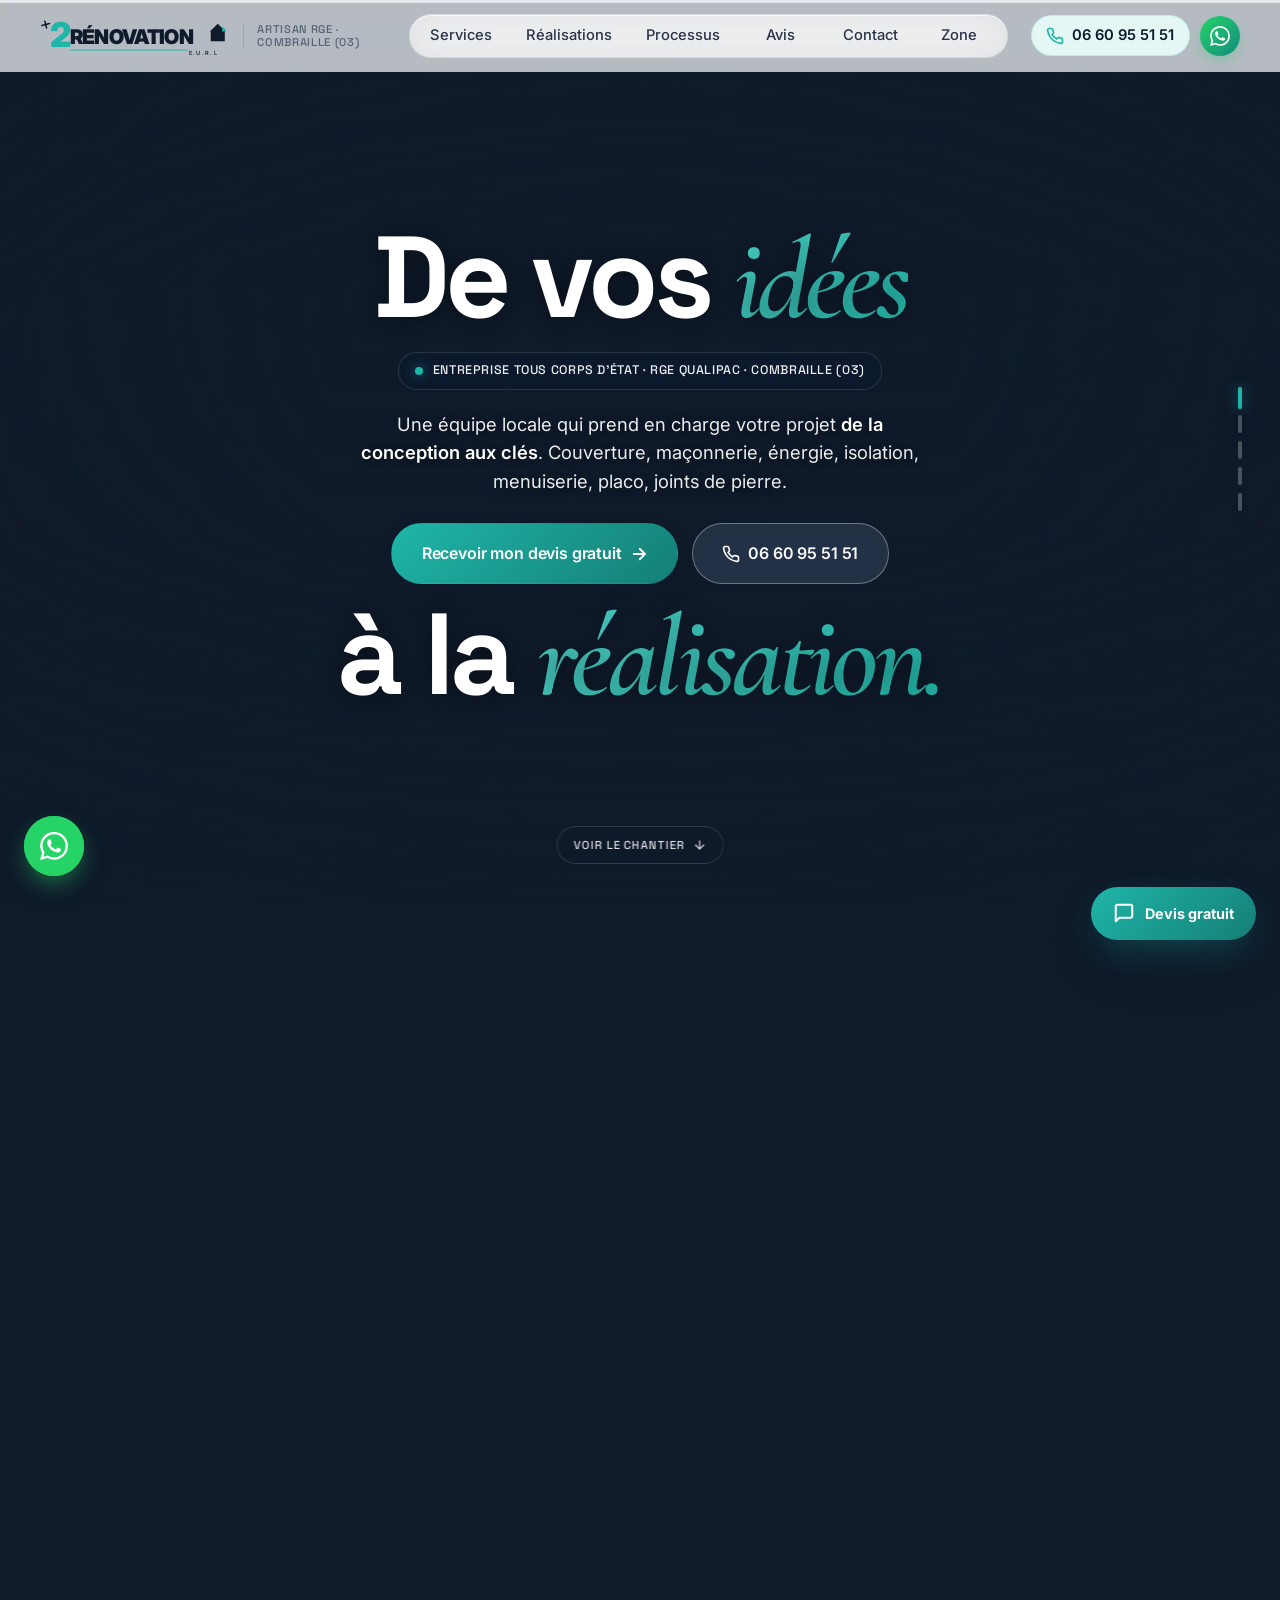
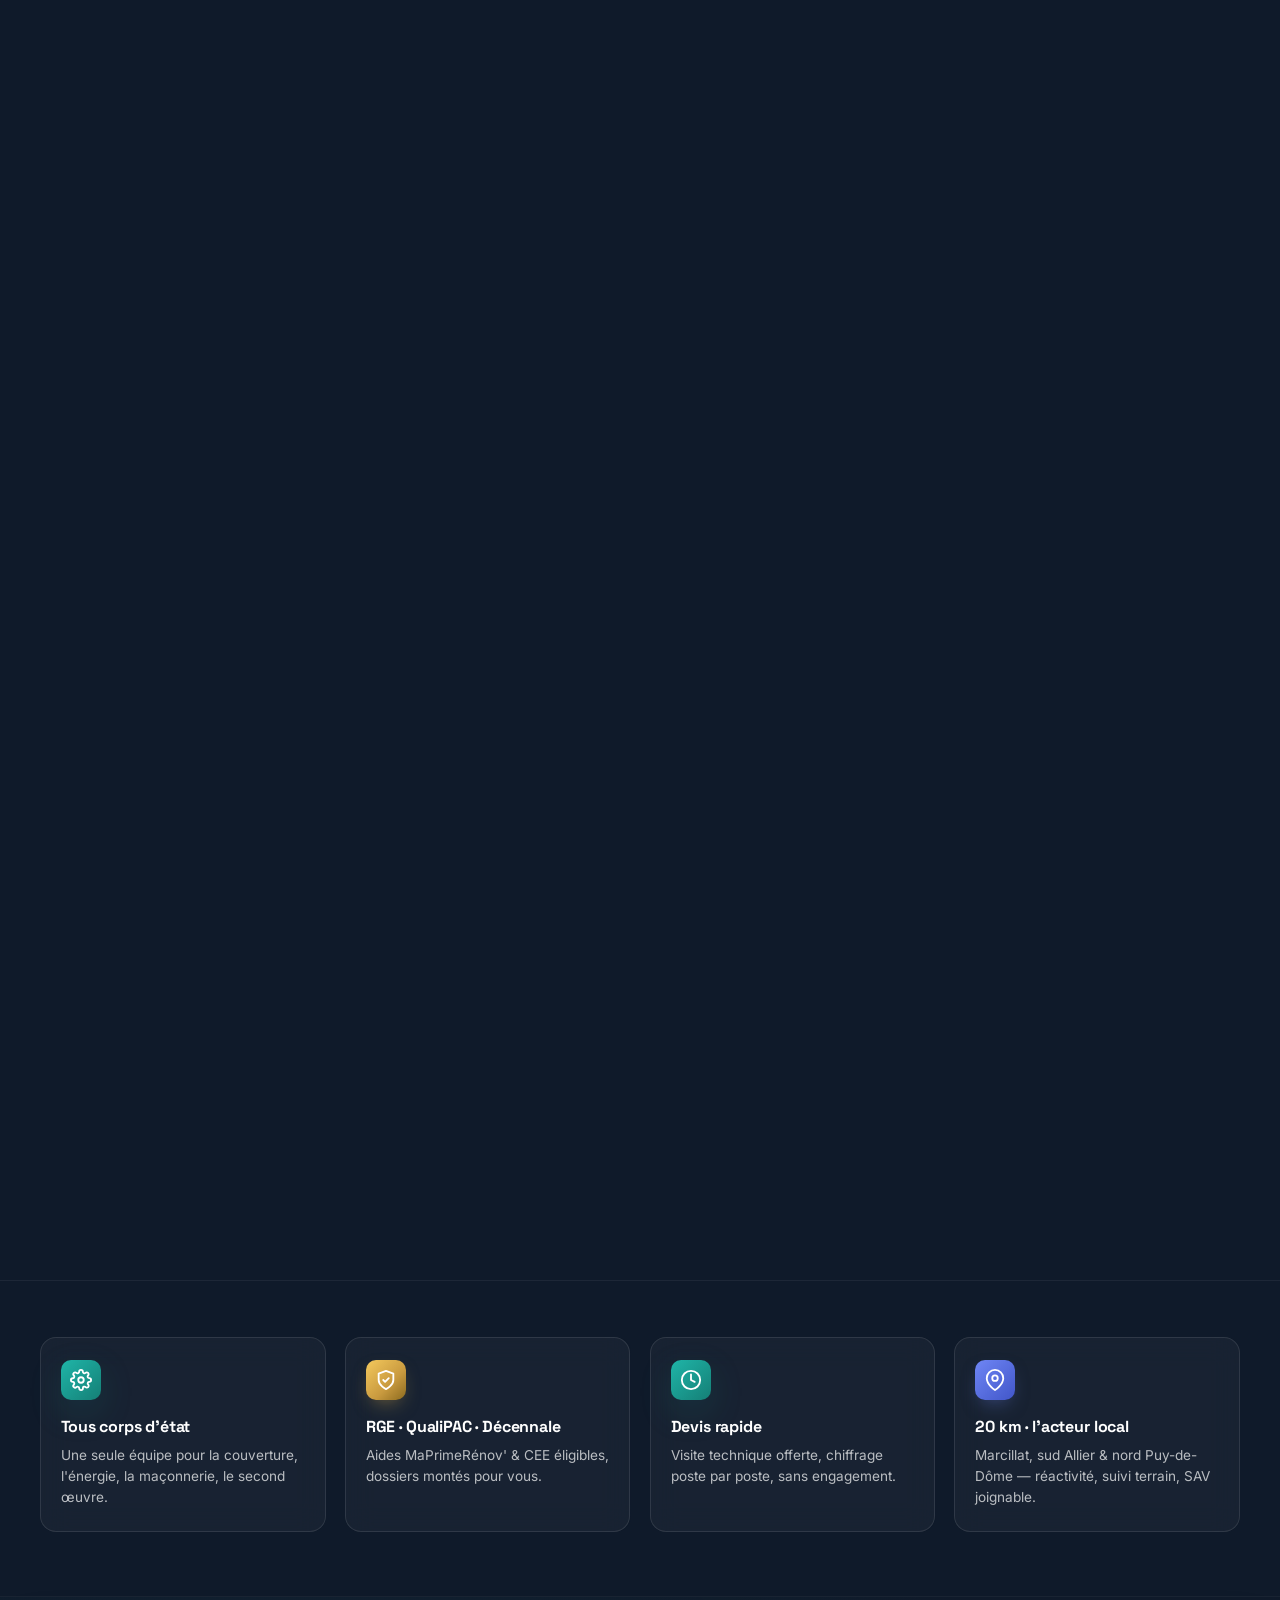
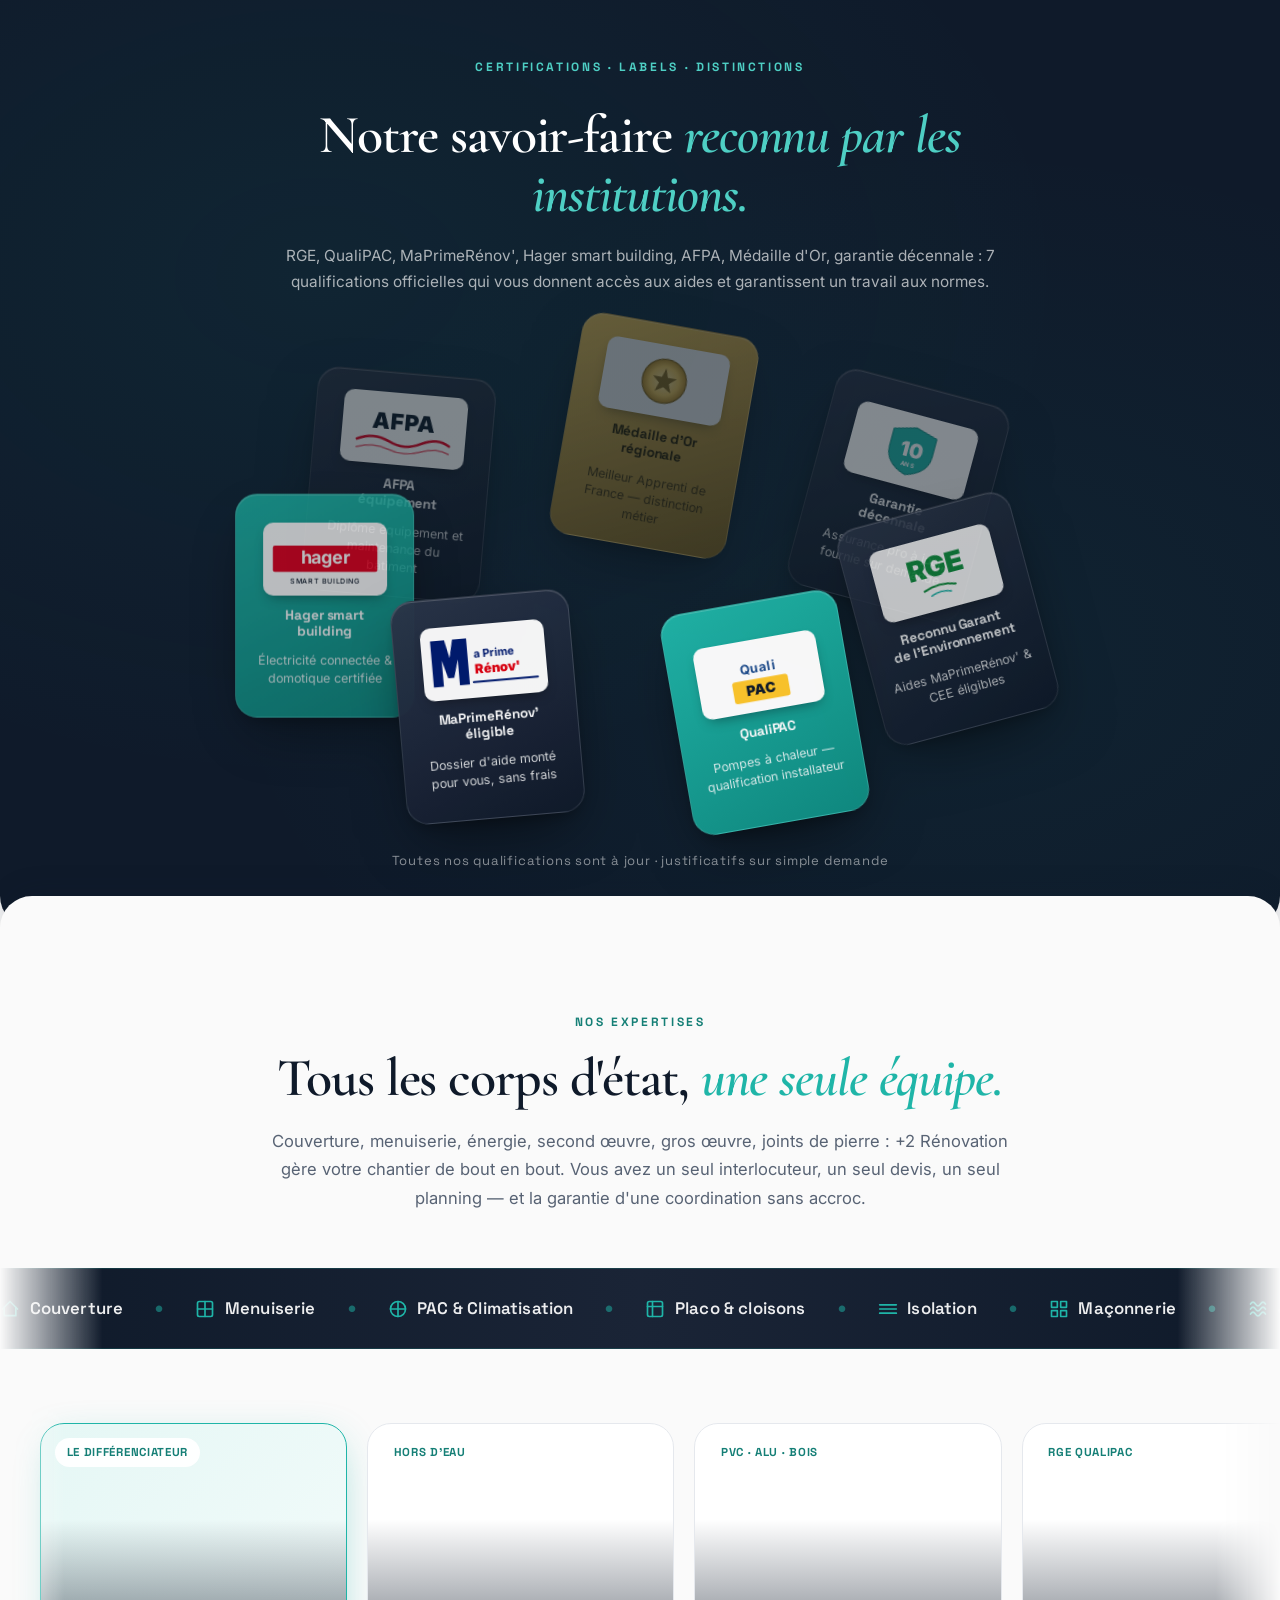
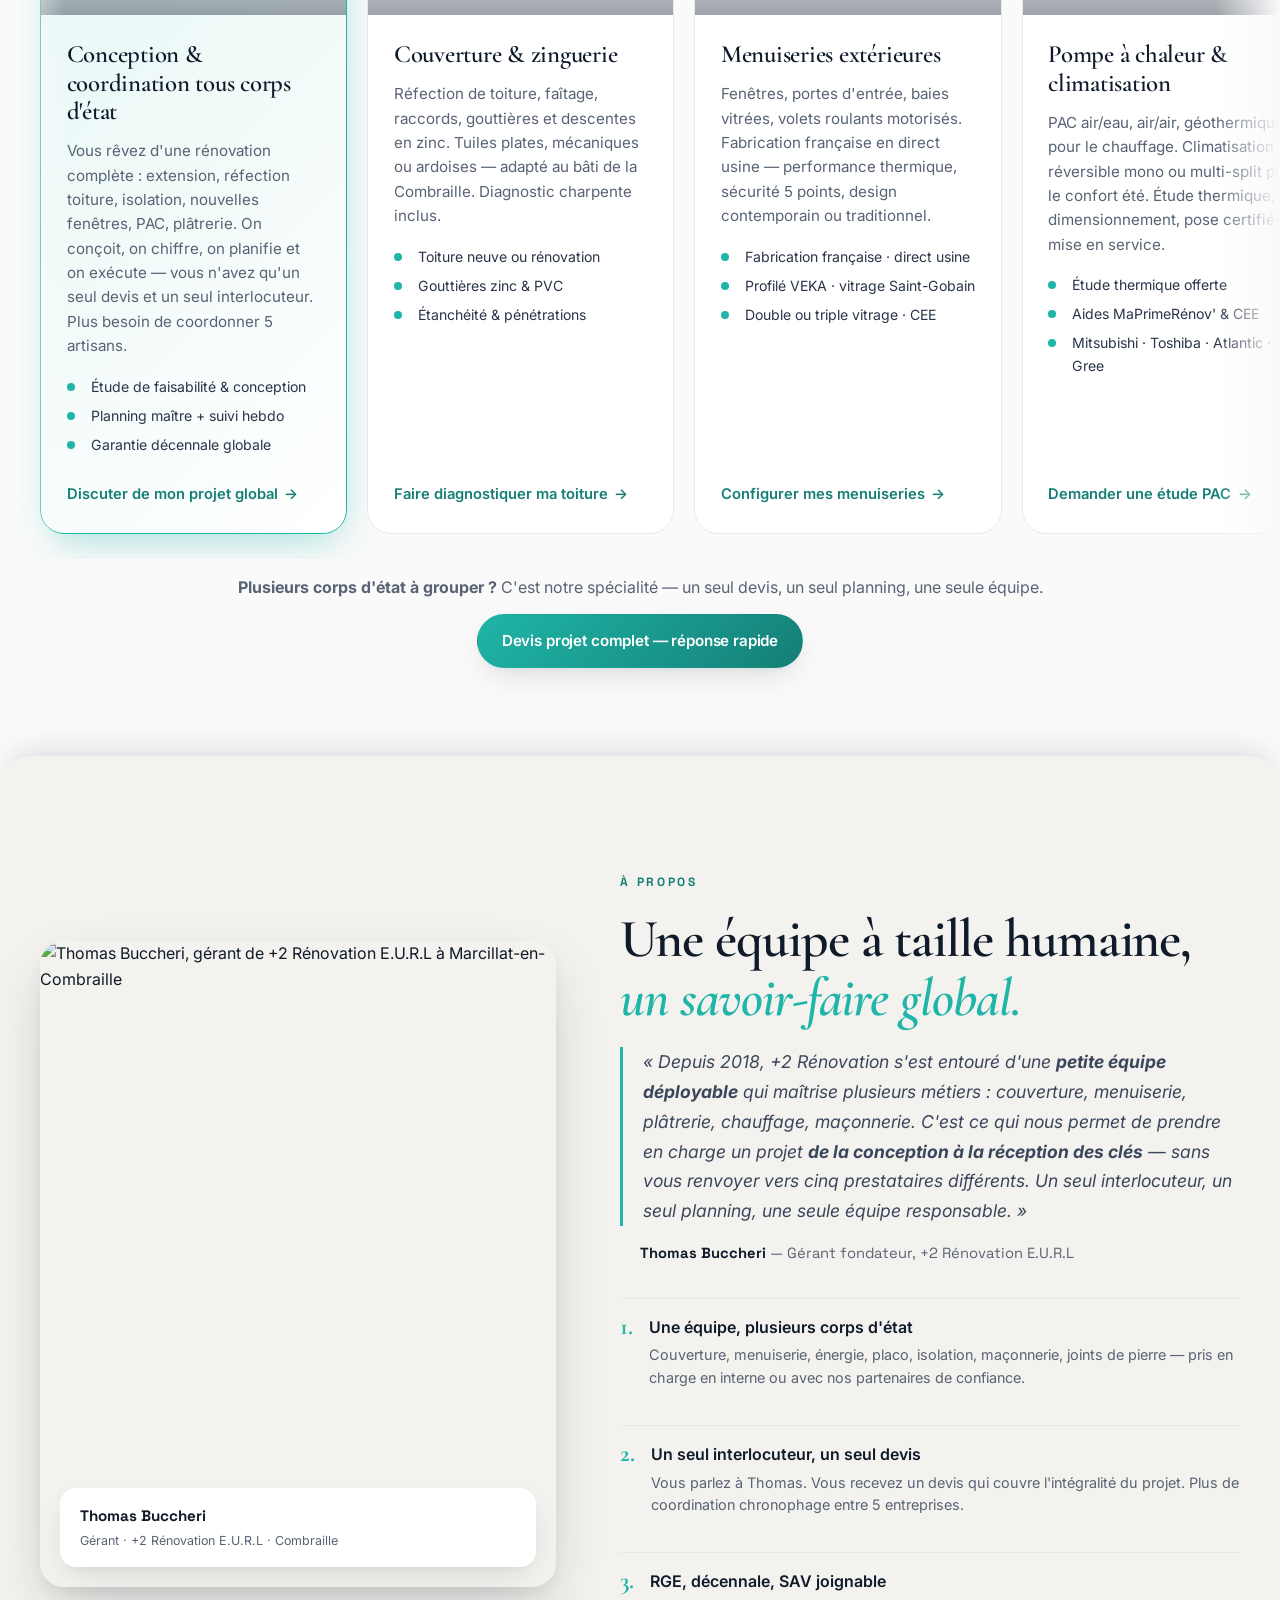
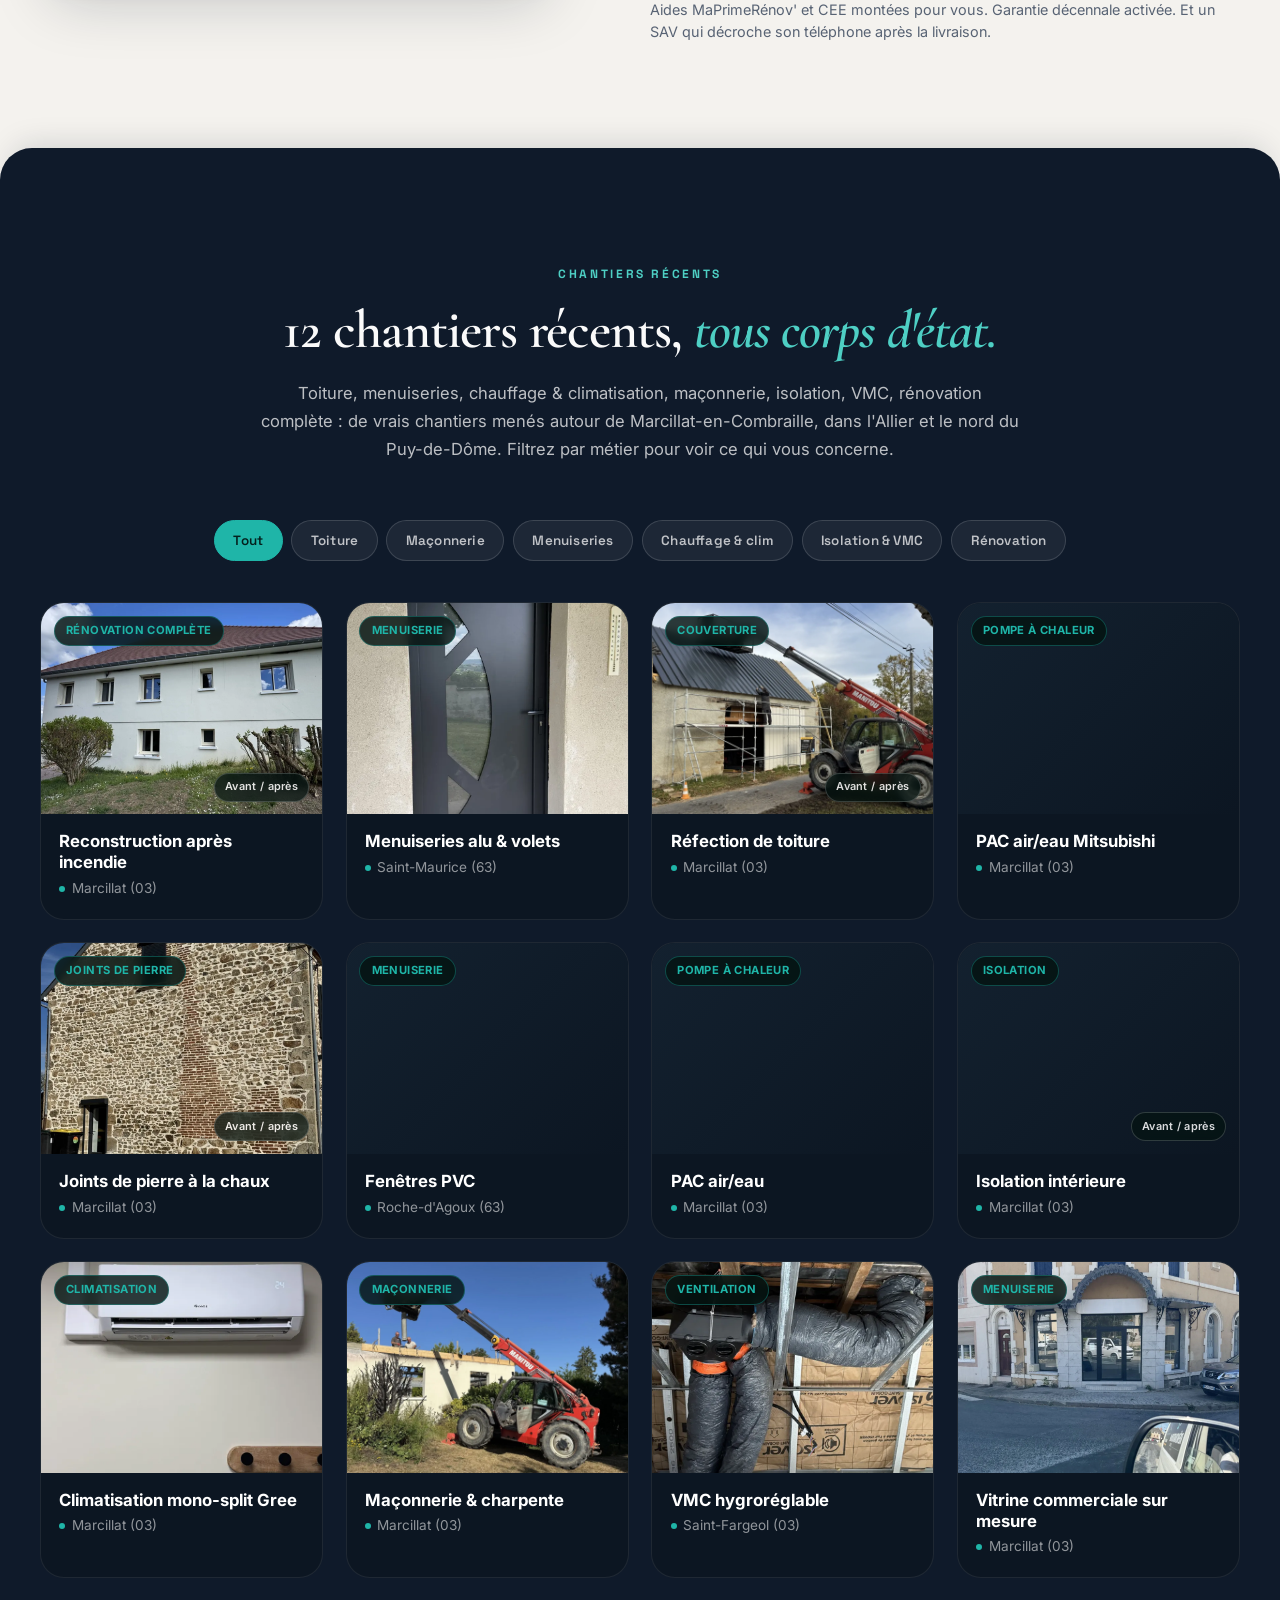
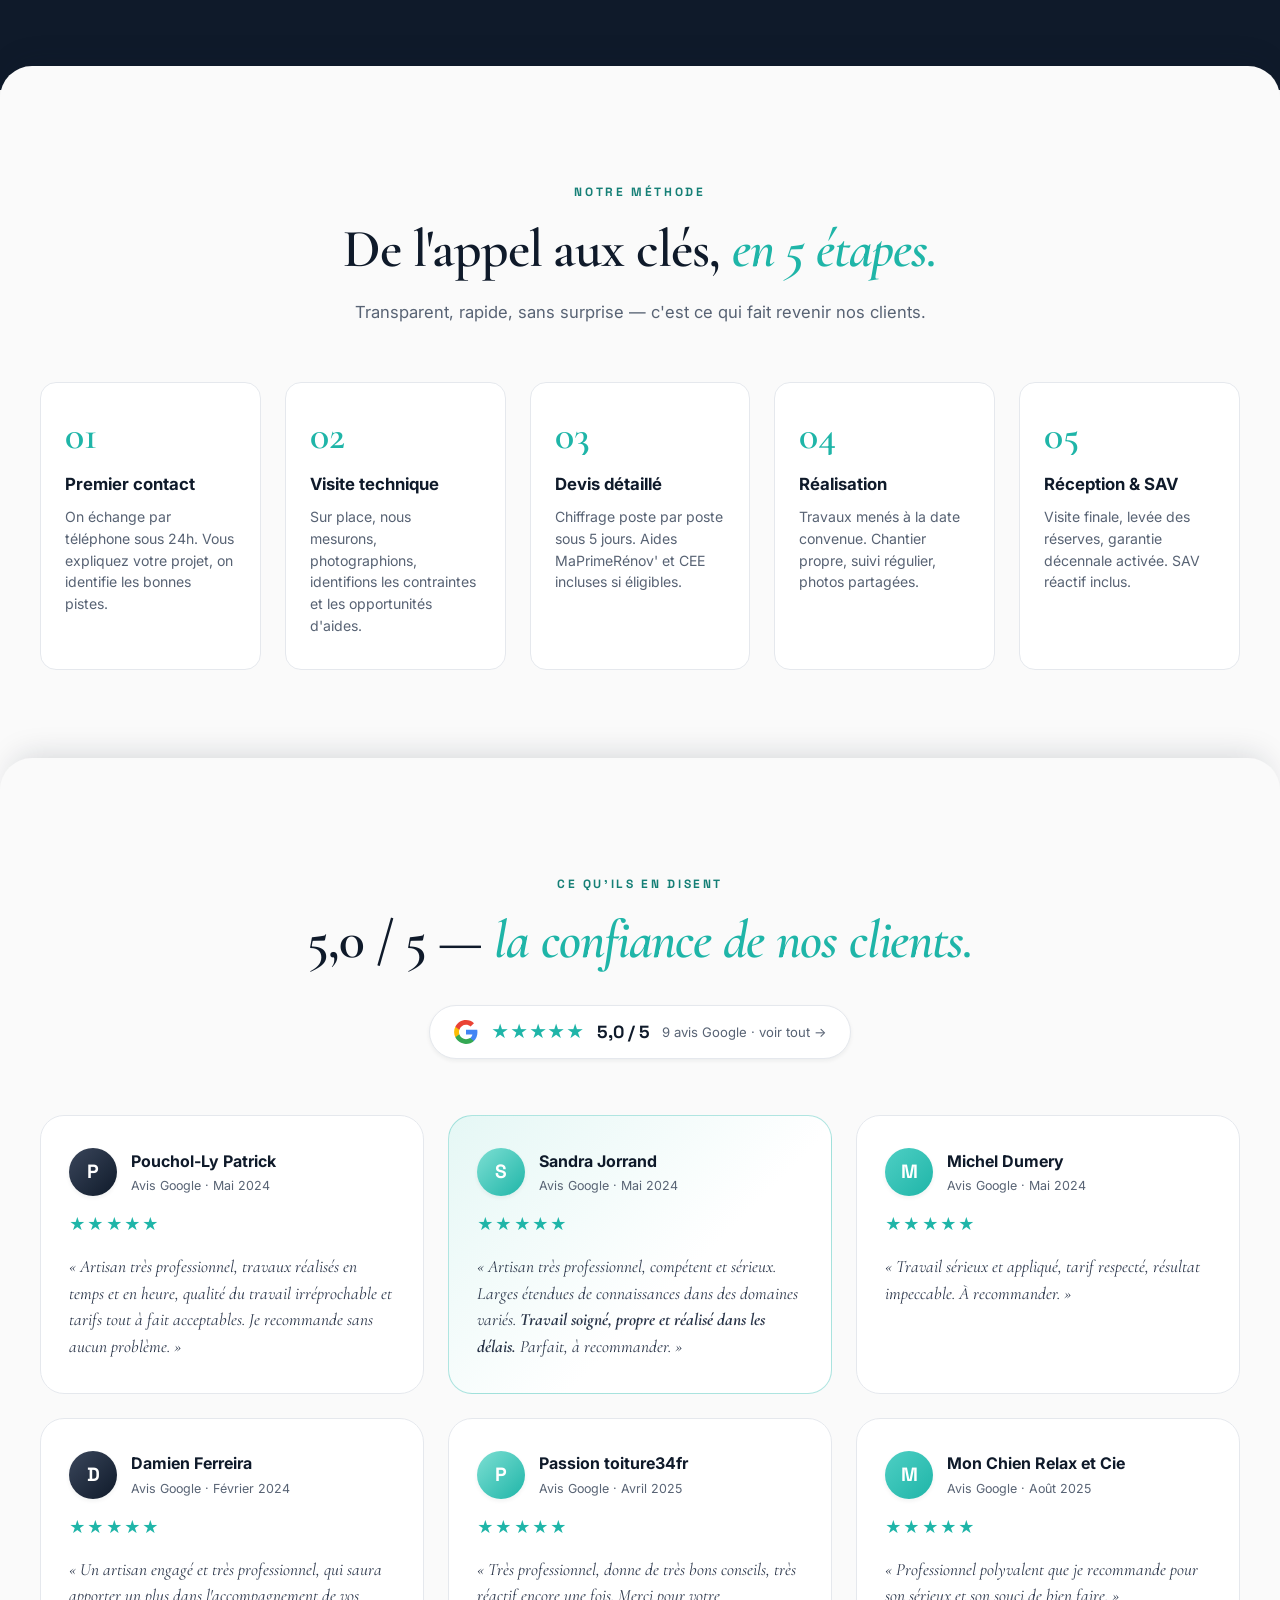
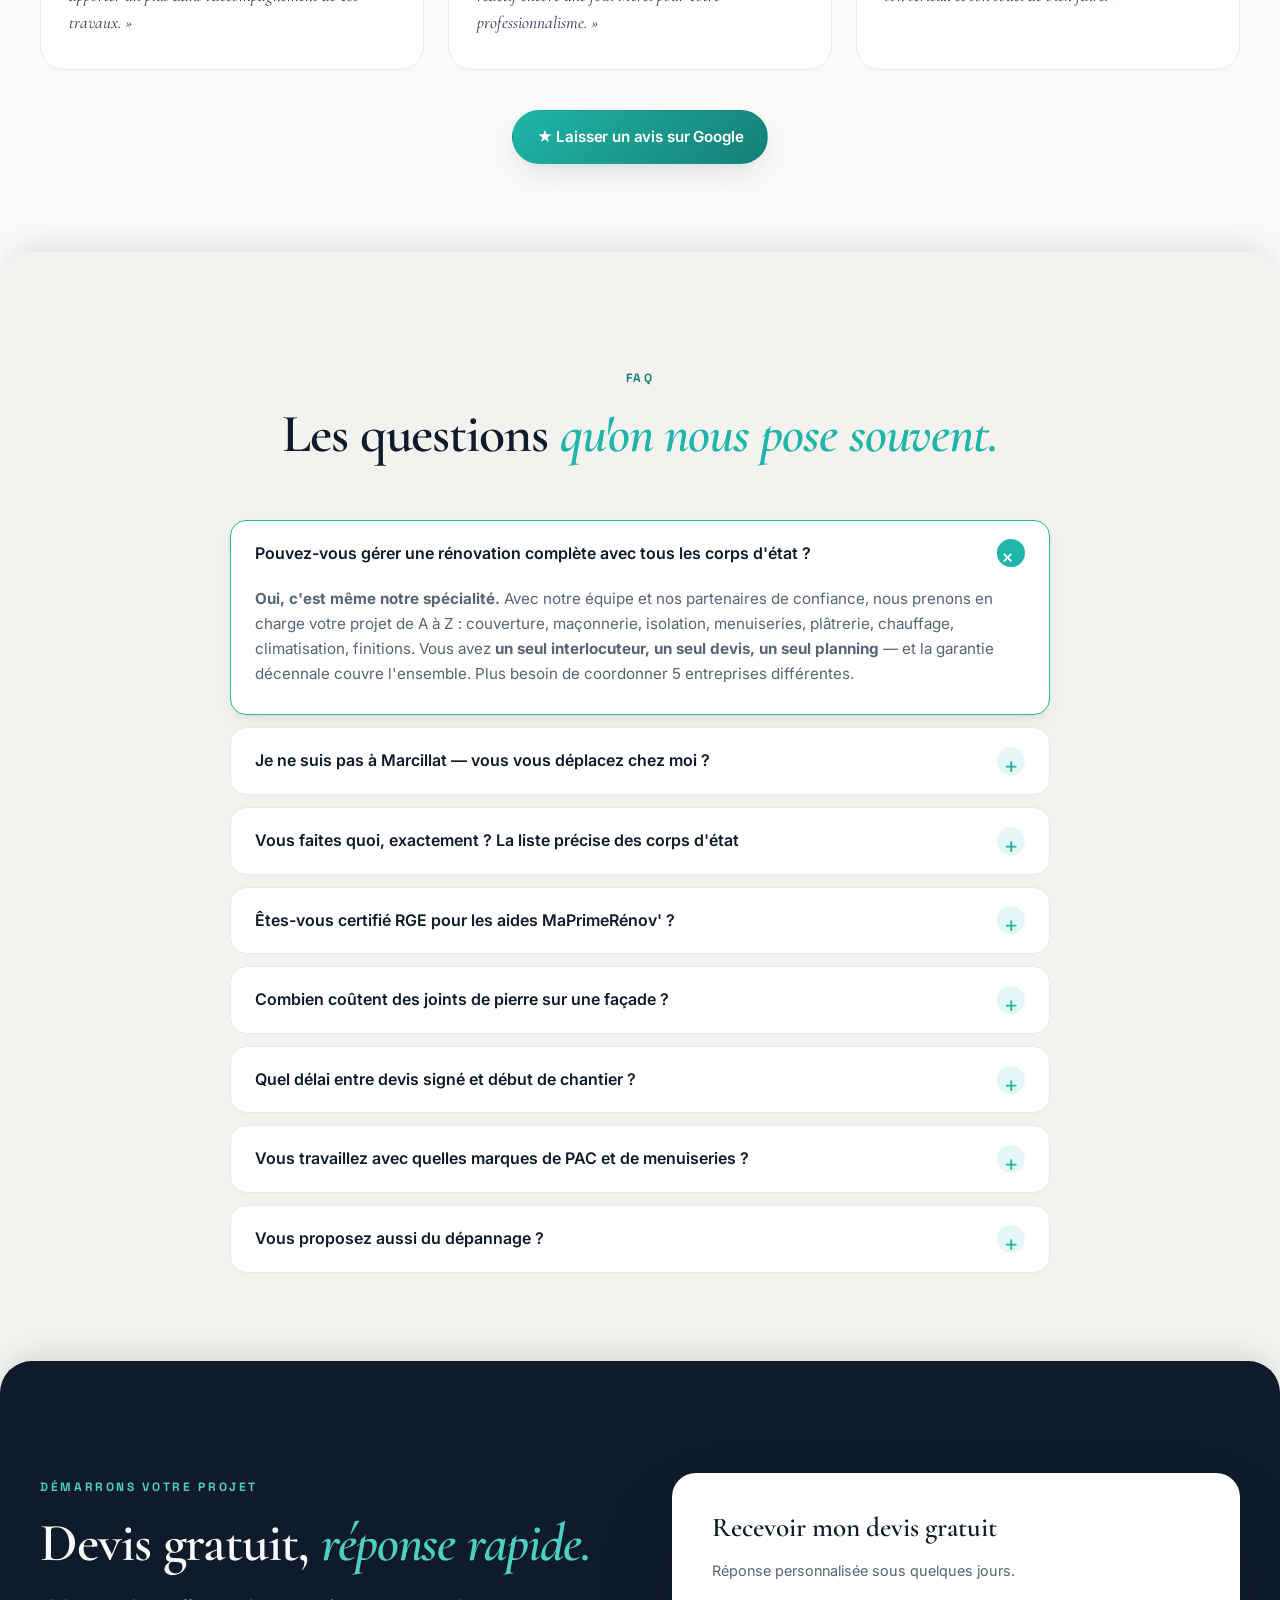
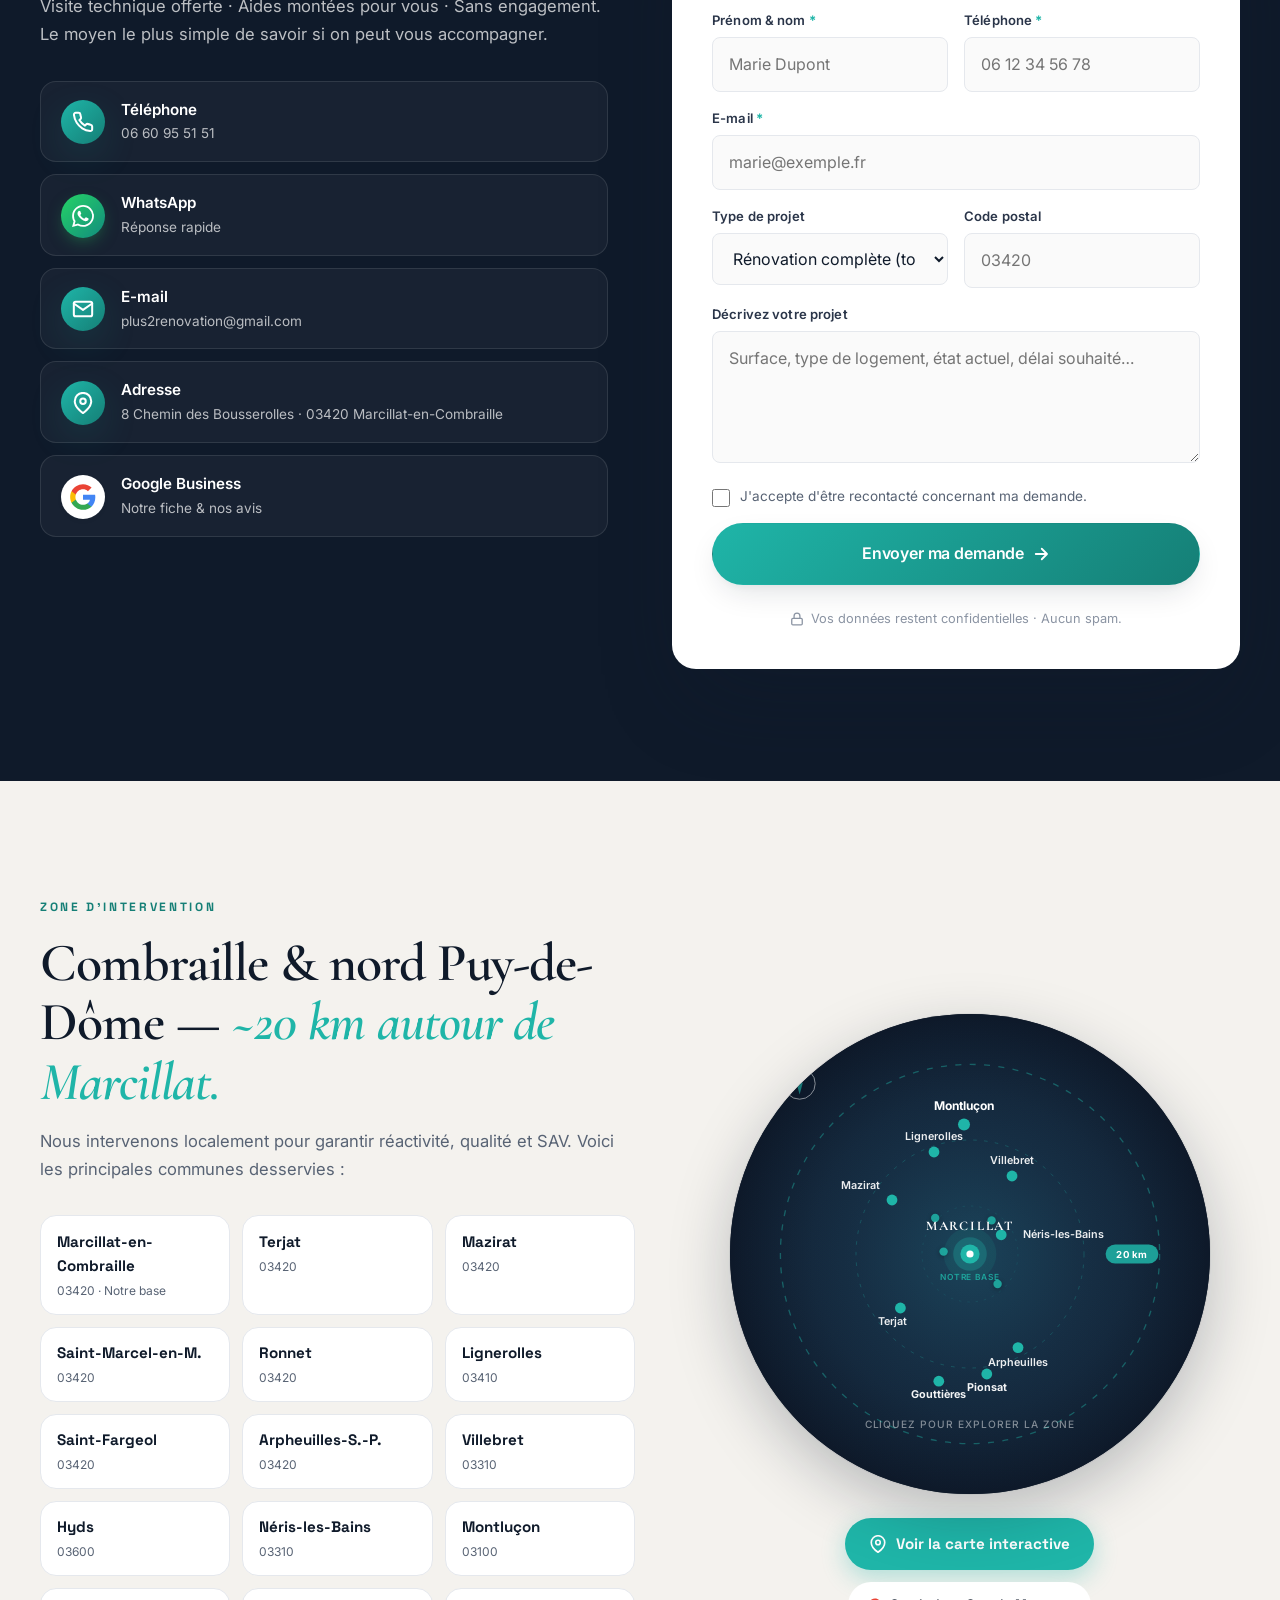
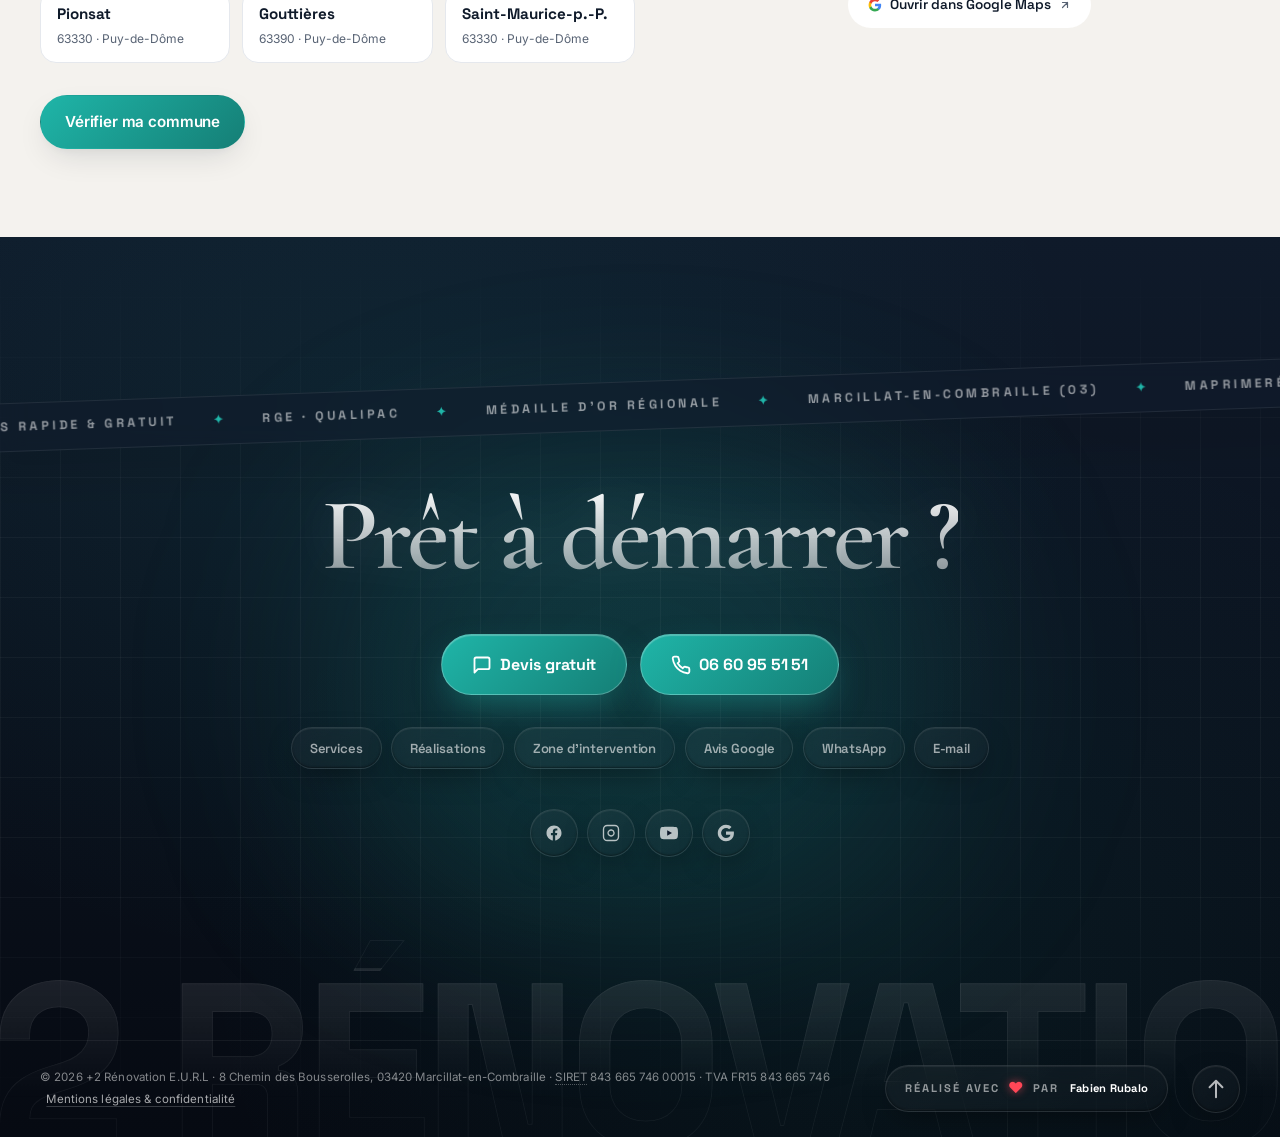
==== commit ac70d3b5: "Corps d'etat : bande glissable au doigt en mobile (<=768px) - le marquee auto-defilant devient un vr" ====
--- a/index.html
+++ b/index.html
@@ -46,7 +46,7 @@
           imagesizes="100vw"
           fetchpriority="high">
 
-    <link rel="stylesheet" href="styles.css?v=10">
+    <link rel="stylesheet" href="styles.css?v=11">
     <link rel="icon" type="image/svg+xml" href="data:image/svg+xml,%3Csvg xmlns='http://www.w3.org/2000/svg' viewBox='0 0 100 100'%3E%3Crect width='100' height='100' rx='22' fill='%230F1A2A'/%3E%3Ctext x='28' y='72' font-family='Inter,Arial,sans-serif' font-weight='900' font-size='62' fill='%231FB5A8'%3E2%3C/text%3E%3Cpath d='M68 28 L82 38 L82 42 L68 42 Z' fill='%231FB5A8'/%3E%3C/svg%3E">
     <link rel="apple-touch-icon" href="data:image/svg+xml,%3Csvg xmlns='http://www.w3.org/2000/svg' viewBox='0 0 100 100'%3E%3Crect width='100' height='100' rx='22' fill='%230F1A2A'/%3E%3Ctext x='28' y='72' font-family='Inter,Arial,sans-serif' font-weight='900' font-size='62' fill='%231FB5A8'%3E2%3C/text%3E%3Cpath d='M68 28 L82 38 L82 42 L68 42 Z' fill='%231FB5A8'/%3E%3C/svg%3E">
     <link rel="manifest" href="manifest.webmanifest">
@@ -1635,7 +1635,7 @@
     <span>Discutons sur WhatsApp</span>
 </a>
 
-<script src="script.js?v=10"></script>
+<script src="script.js?v=11"></script>
 
 <!-- Lightbox galerie chantiers -->
 <div class="lightbox" id="lightbox" aria-hidden="true" role="dialog" aria-modal="true" aria-label="Galerie photos du chantier">
--- a/styles.css
+++ b/styles.css
@@ -4205,6 +4205,31 @@
     }
 }
 
+/* --- MOBILE : bande des corps d'état glissable au doigt (au lieu du défilement auto) --- */
+@media (max-width: 768px) {
+    .services-cards-marquee {
+        overflow-x: auto;
+        overflow-y: hidden;
+        -webkit-overflow-scrolling: touch;        /* inertie iOS */
+        scroll-snap-type: x proximity;            /* accroche douce (texte long) */
+        scroll-padding-inline: clamp(1rem, 4vw, 2.5rem);
+        scrollbar-width: none;                    /* masque la barre (Firefox) */
+        -webkit-mask-image: none;                 /* pas de fondu -> cartes bien lisibles */
+                mask-image: none;
+    }
+    .services-cards-marquee::-webkit-scrollbar { display: none; } /* iOS/Chrome */
+    .services-cards-marquee .services-grid {
+        animation: none !important;               /* stoppe le marquee auto -> scroll manuel */
+    }
+    .services-cards-marquee .service-card {
+        scroll-snap-align: start;
+    }
+    /* Retire les cartes clonées (doublons créés uniquement pour la boucle auto) */
+    .services-cards-marquee .service-card[aria-hidden="true"] {
+        display: none !important;
+    }
+}
+
 
 /* ==========================================================================
    AJUSTEMENTS RESPONSIVE FINAUX — fixes audit a11y/perf/desktop
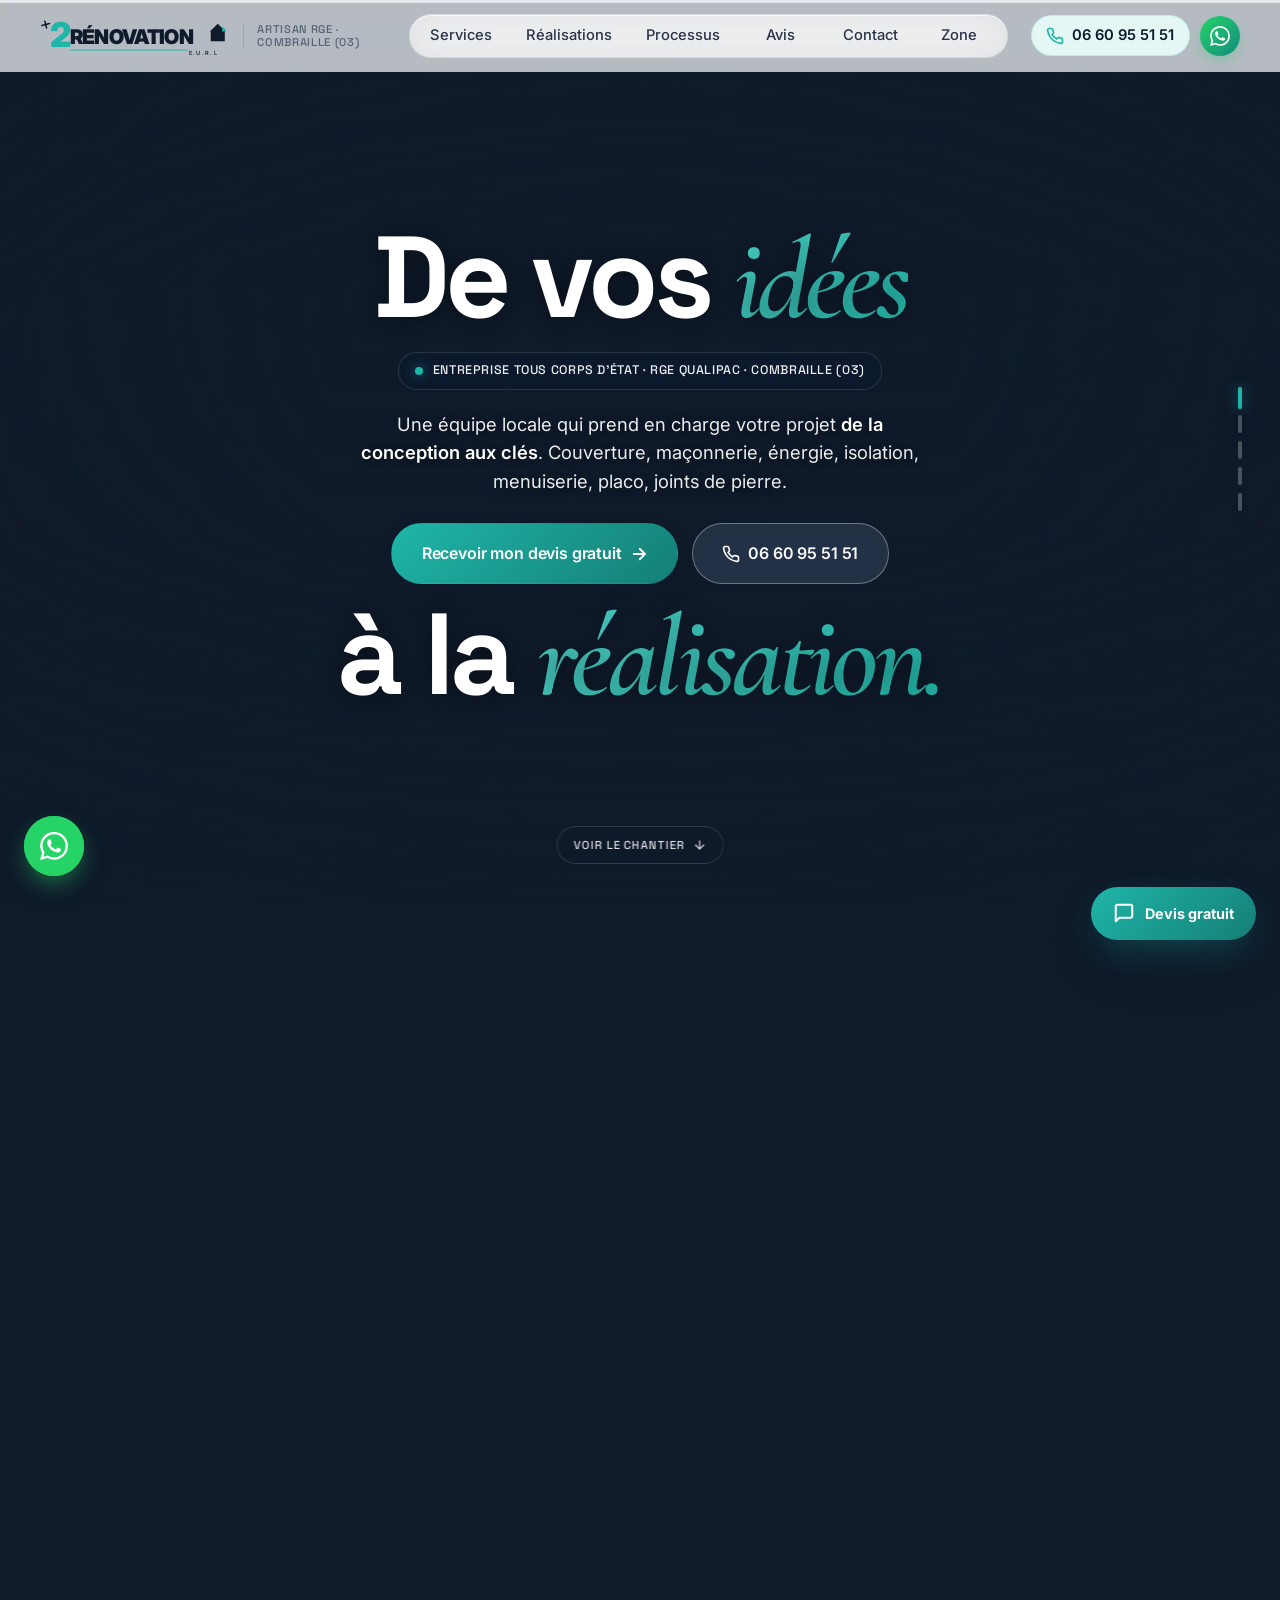
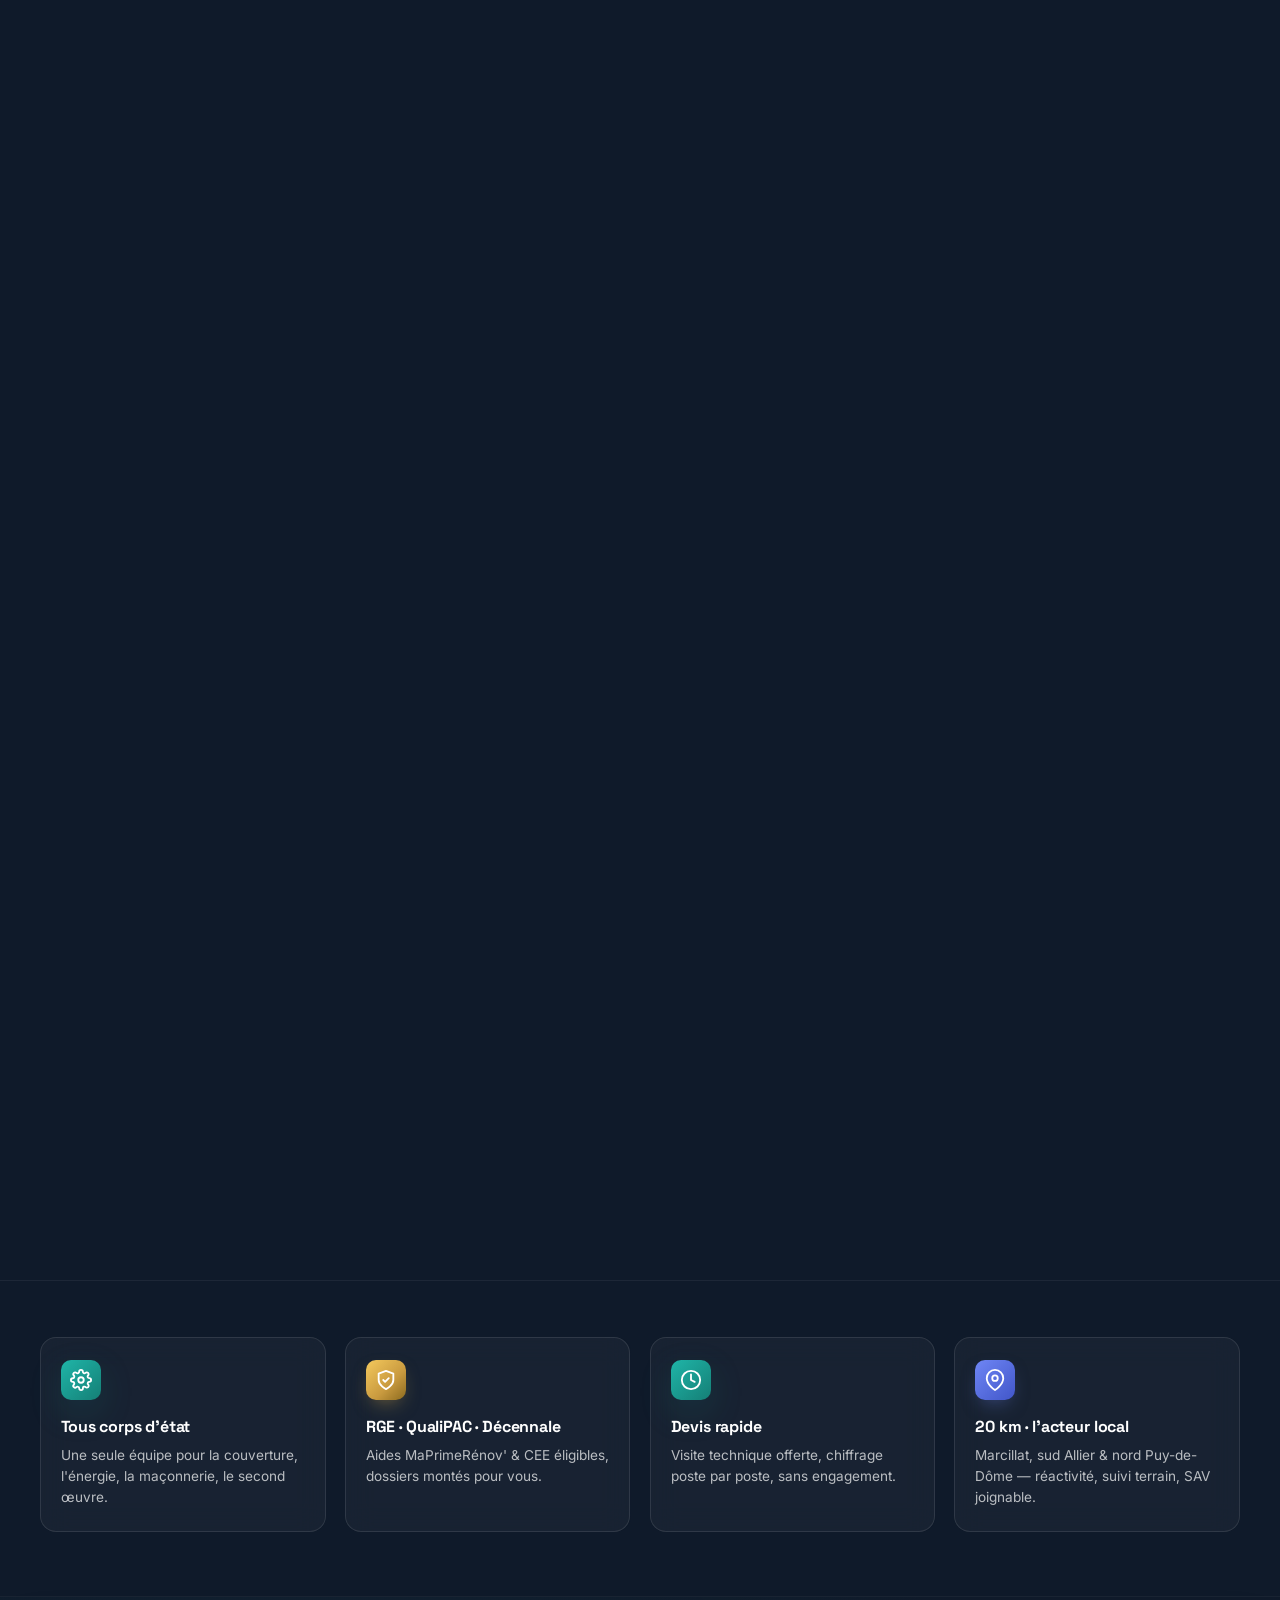
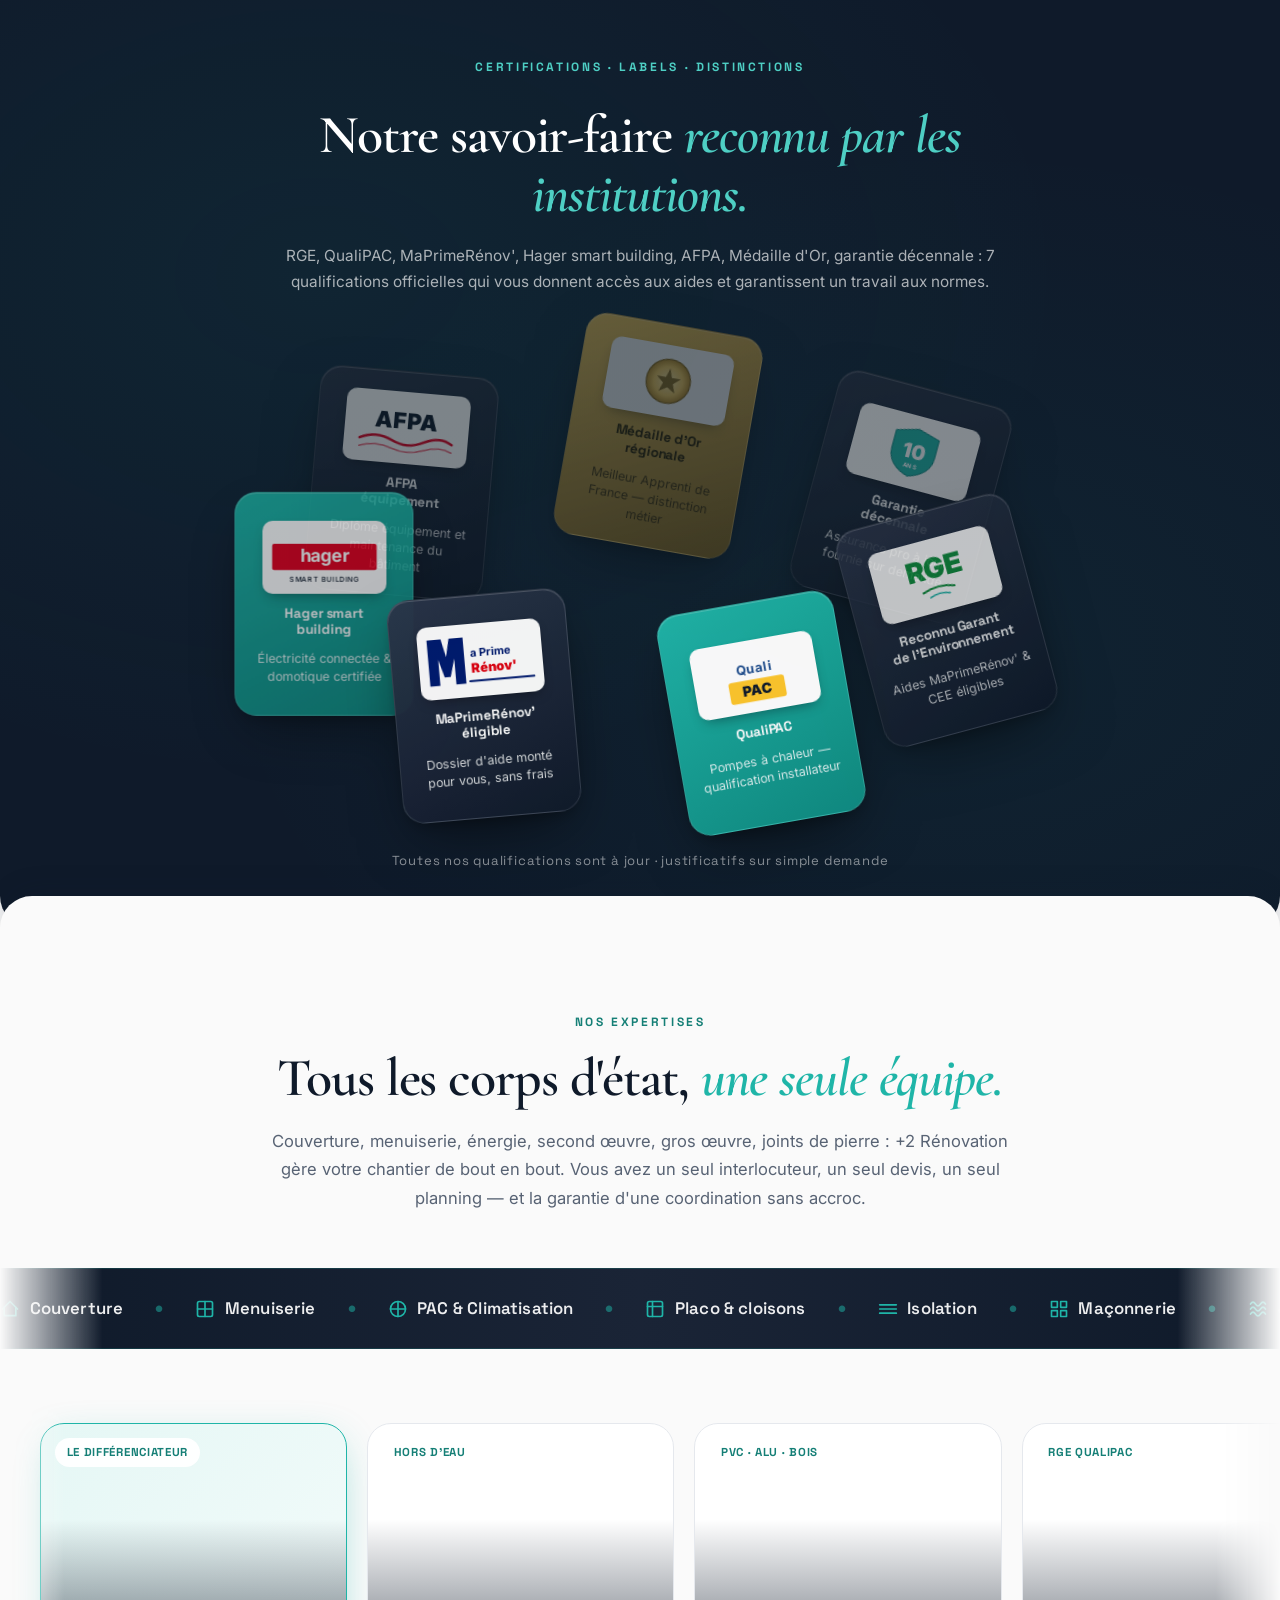
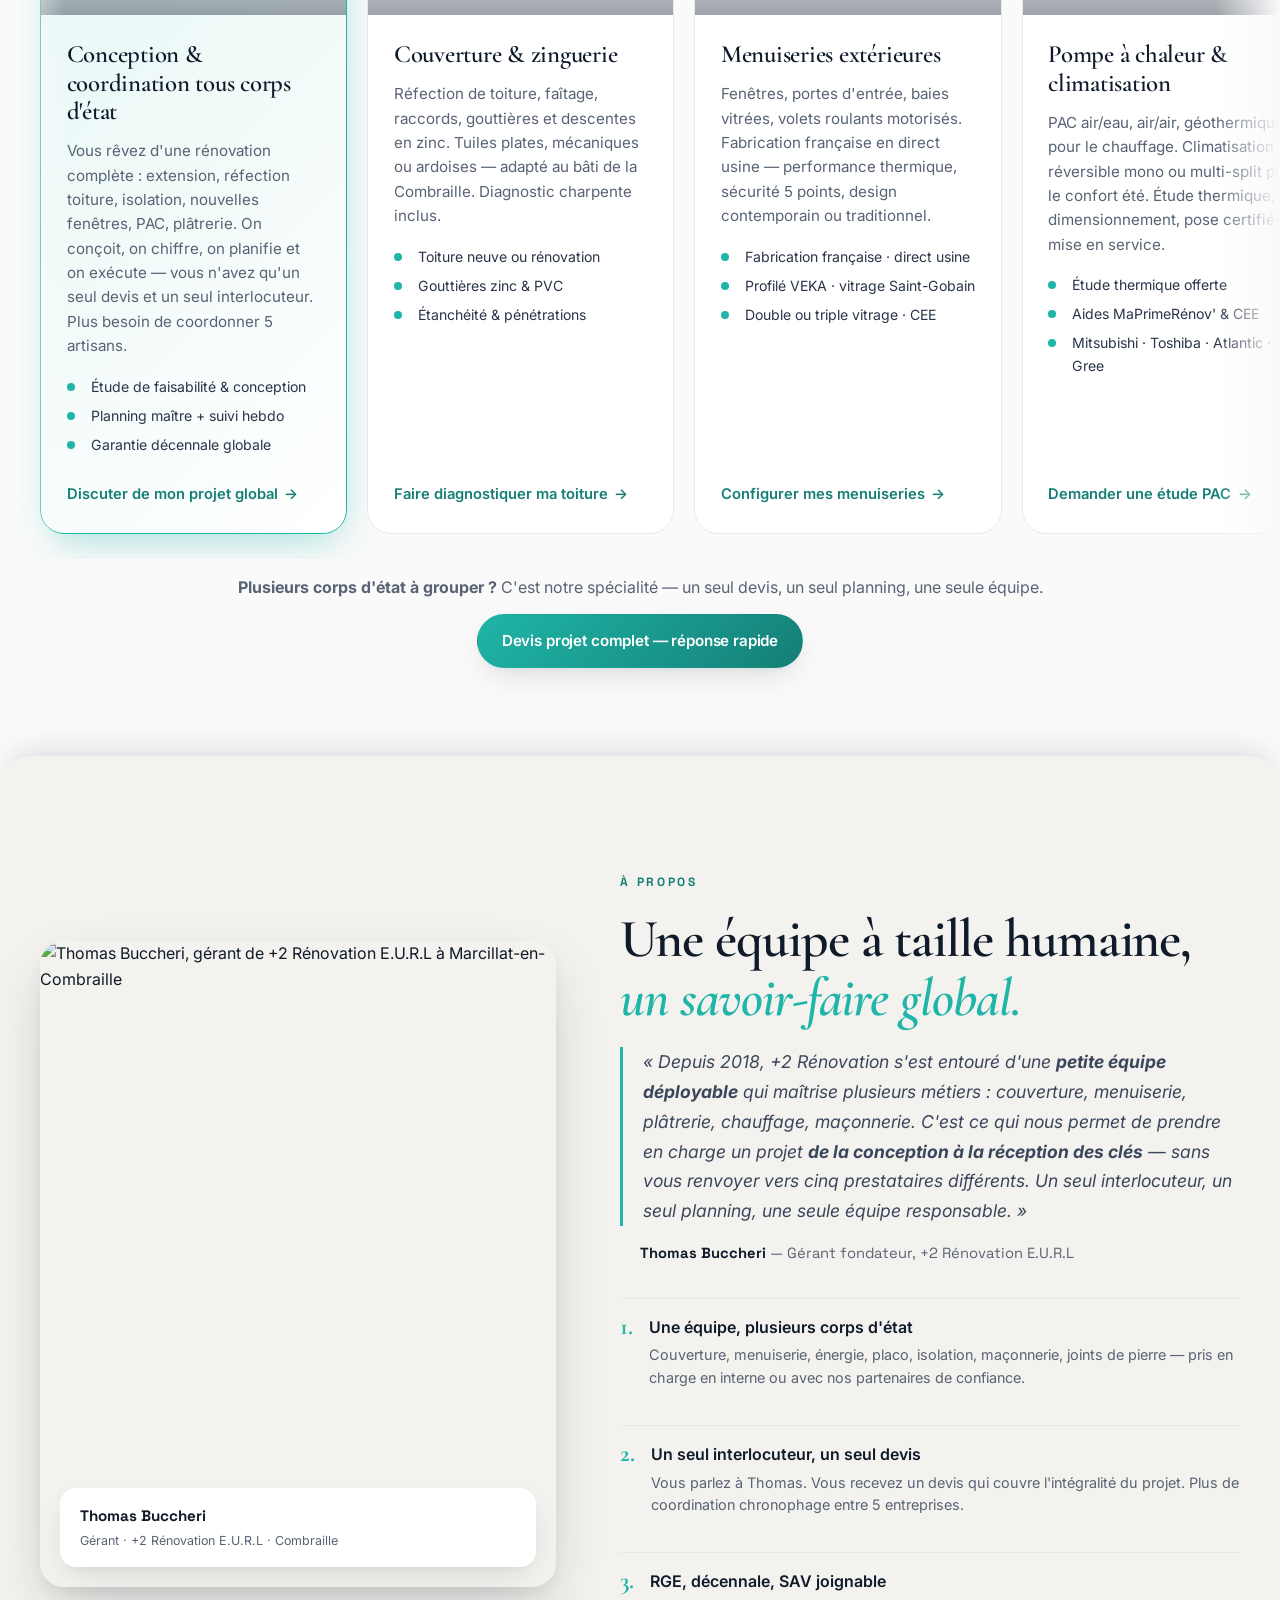
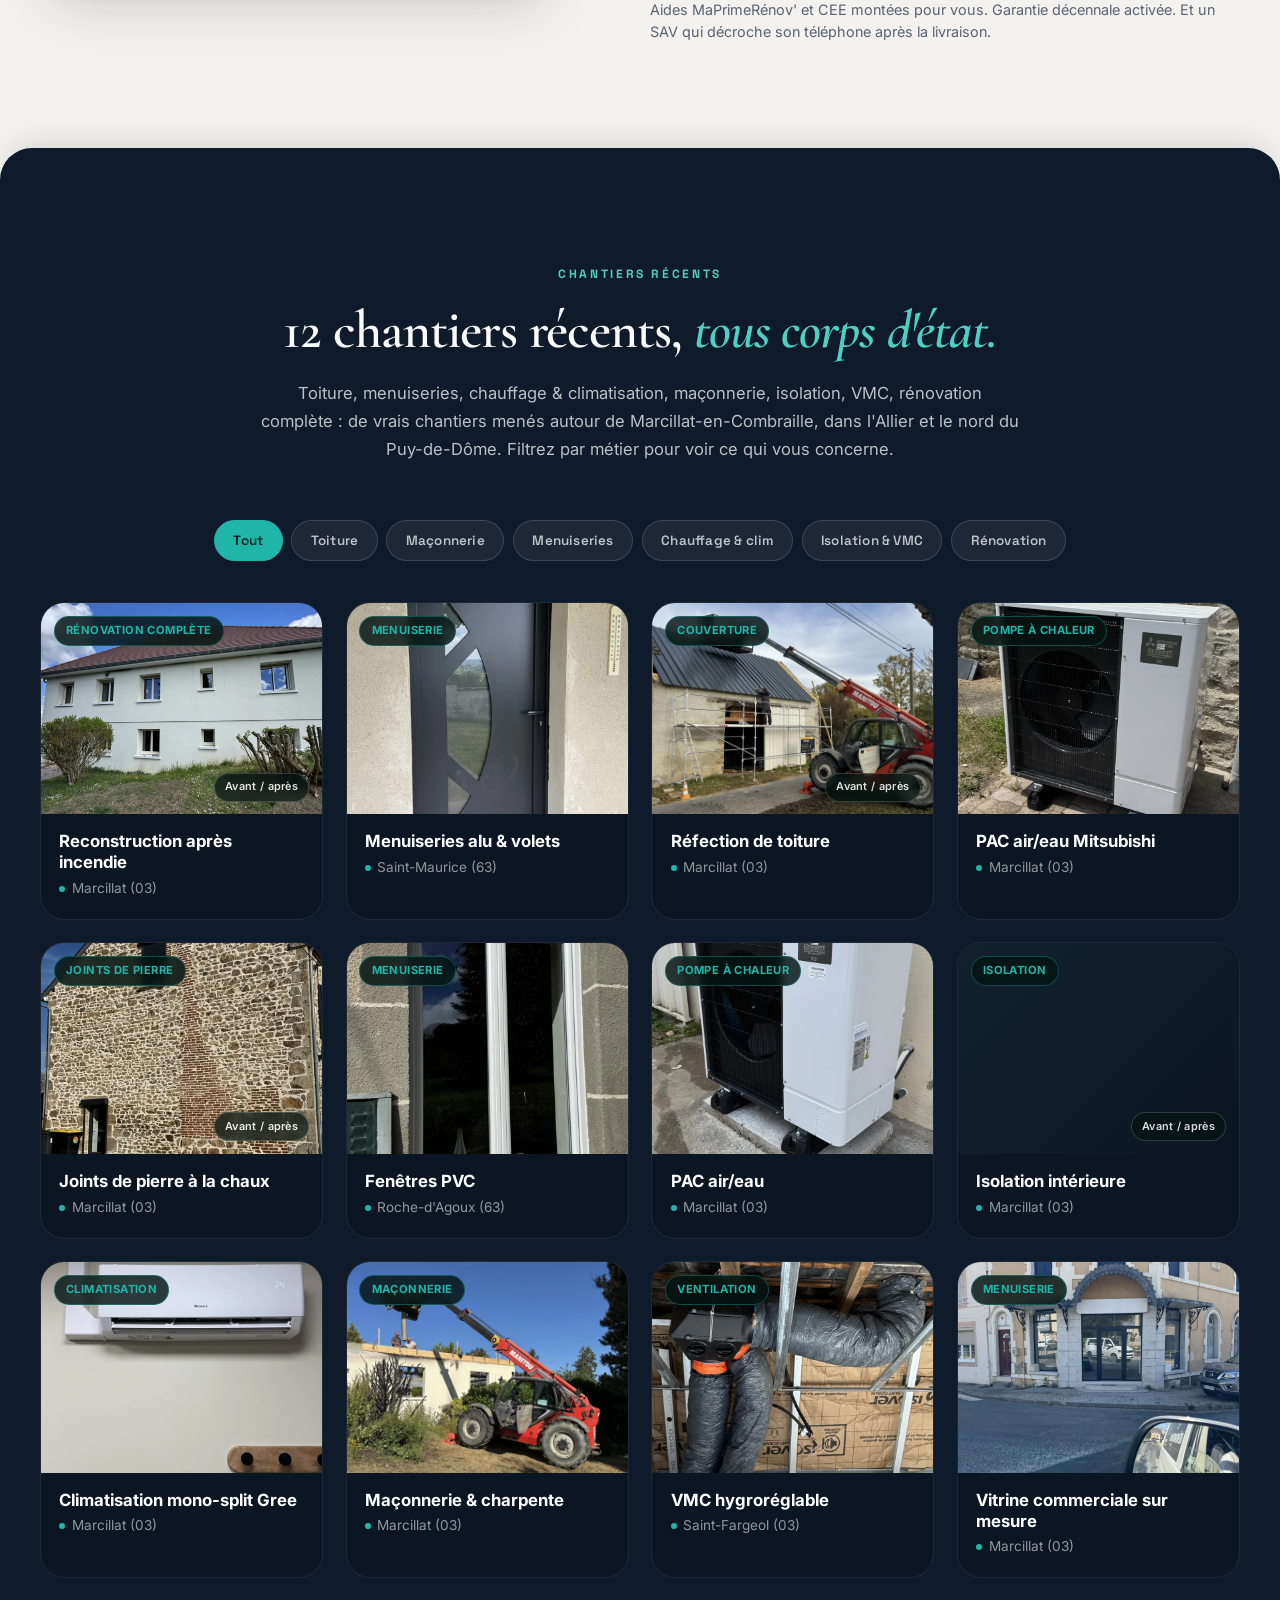
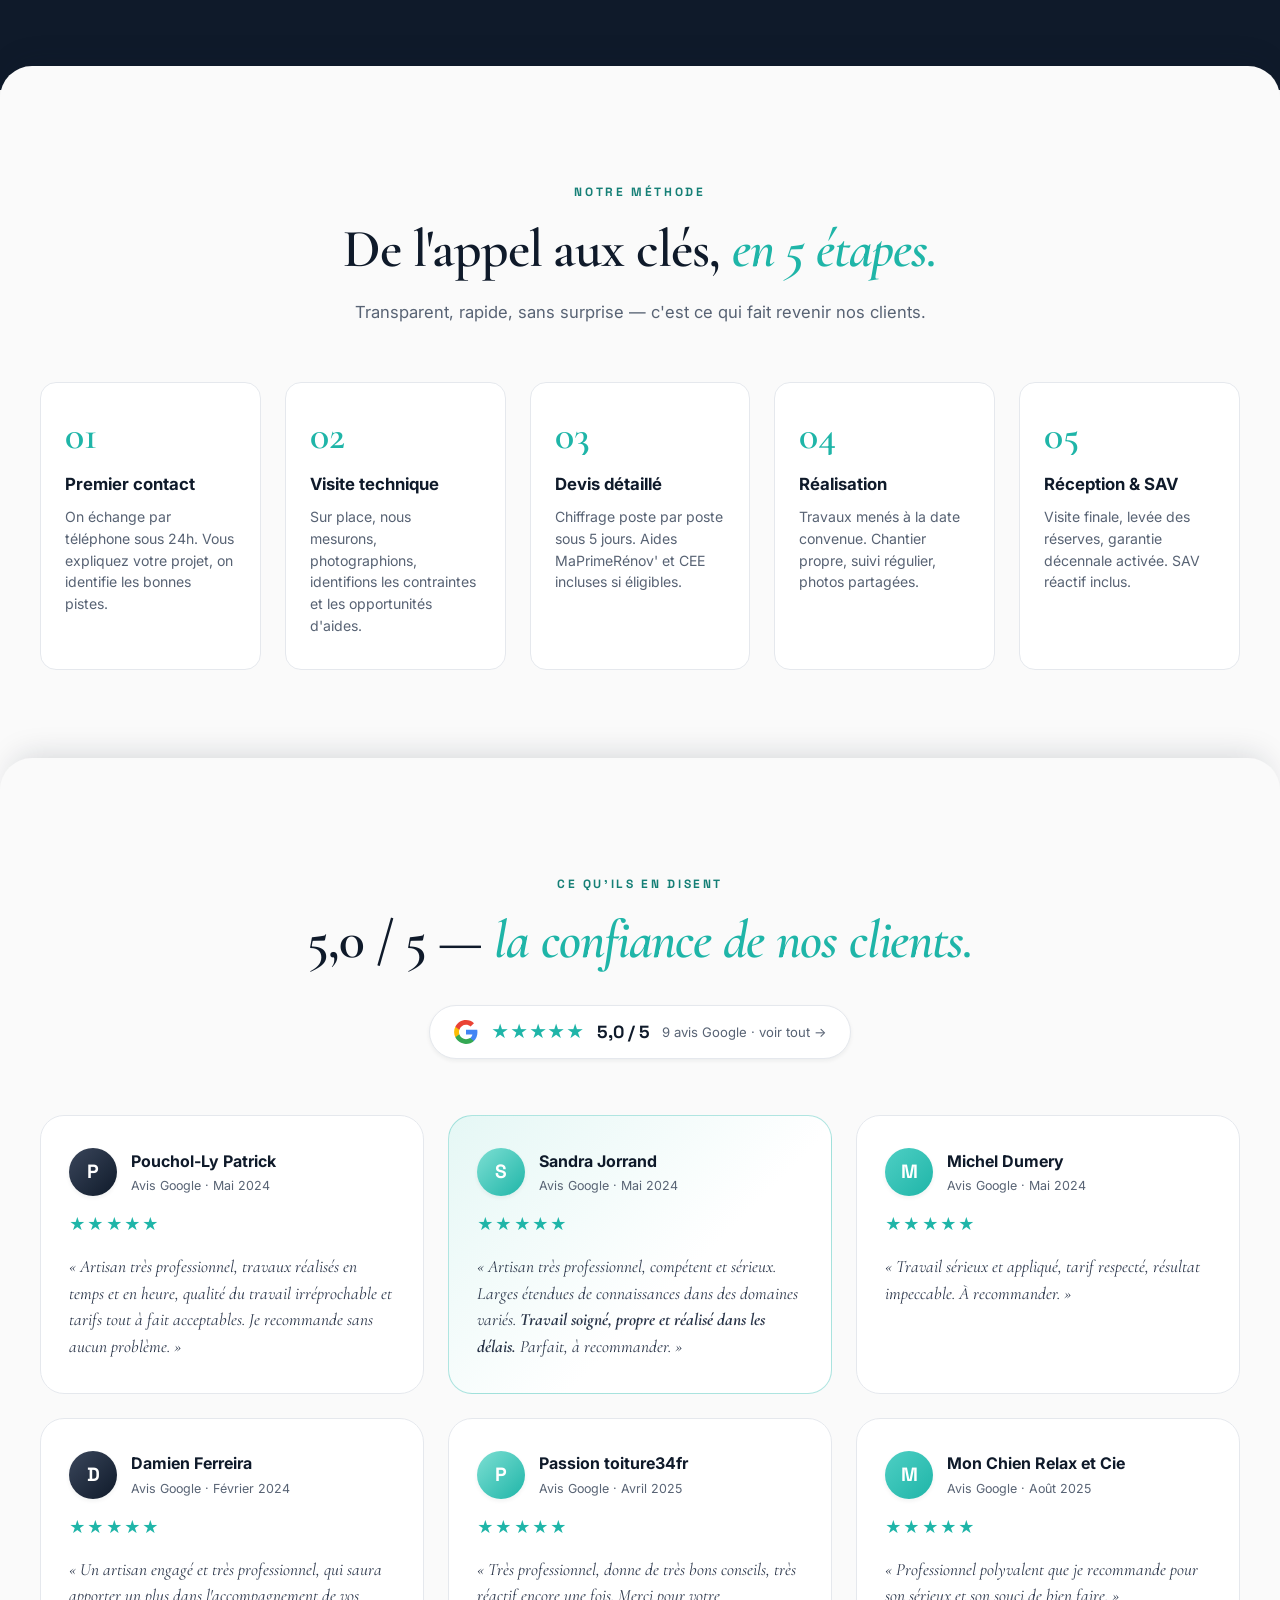
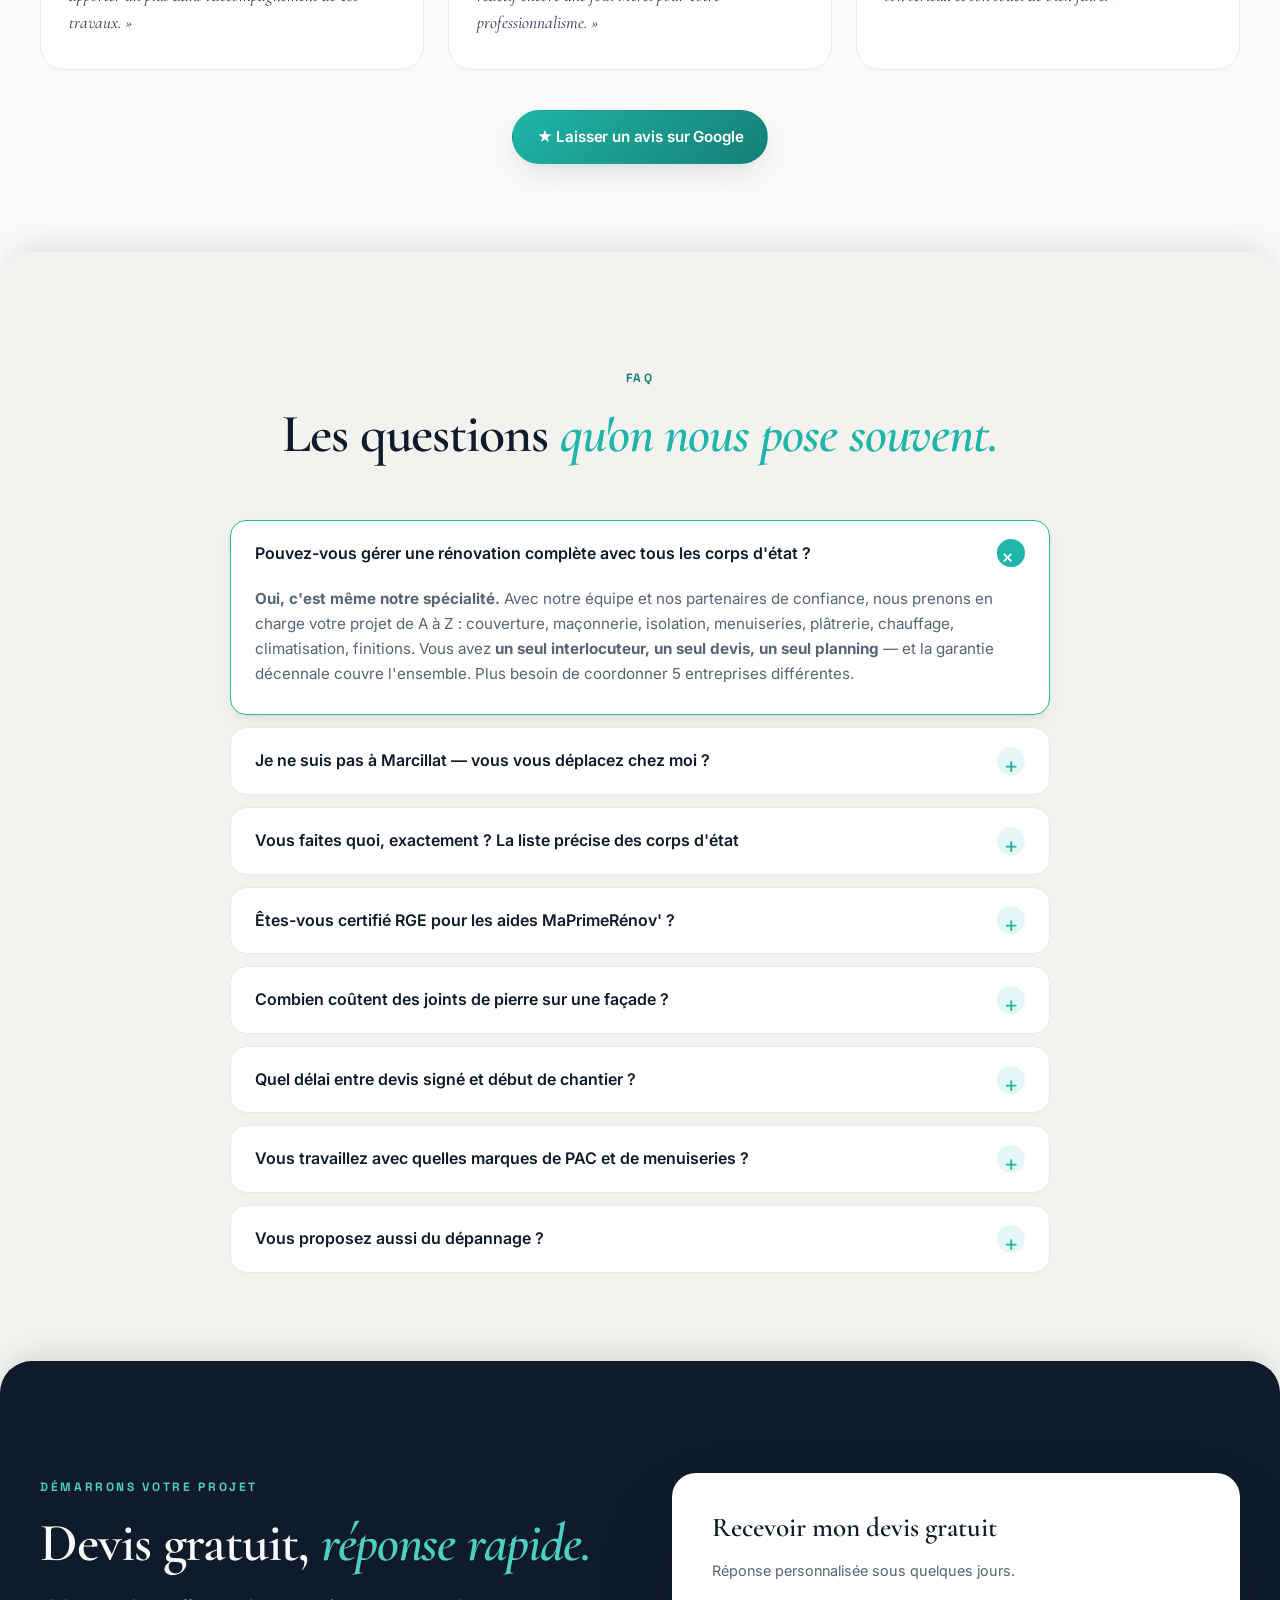
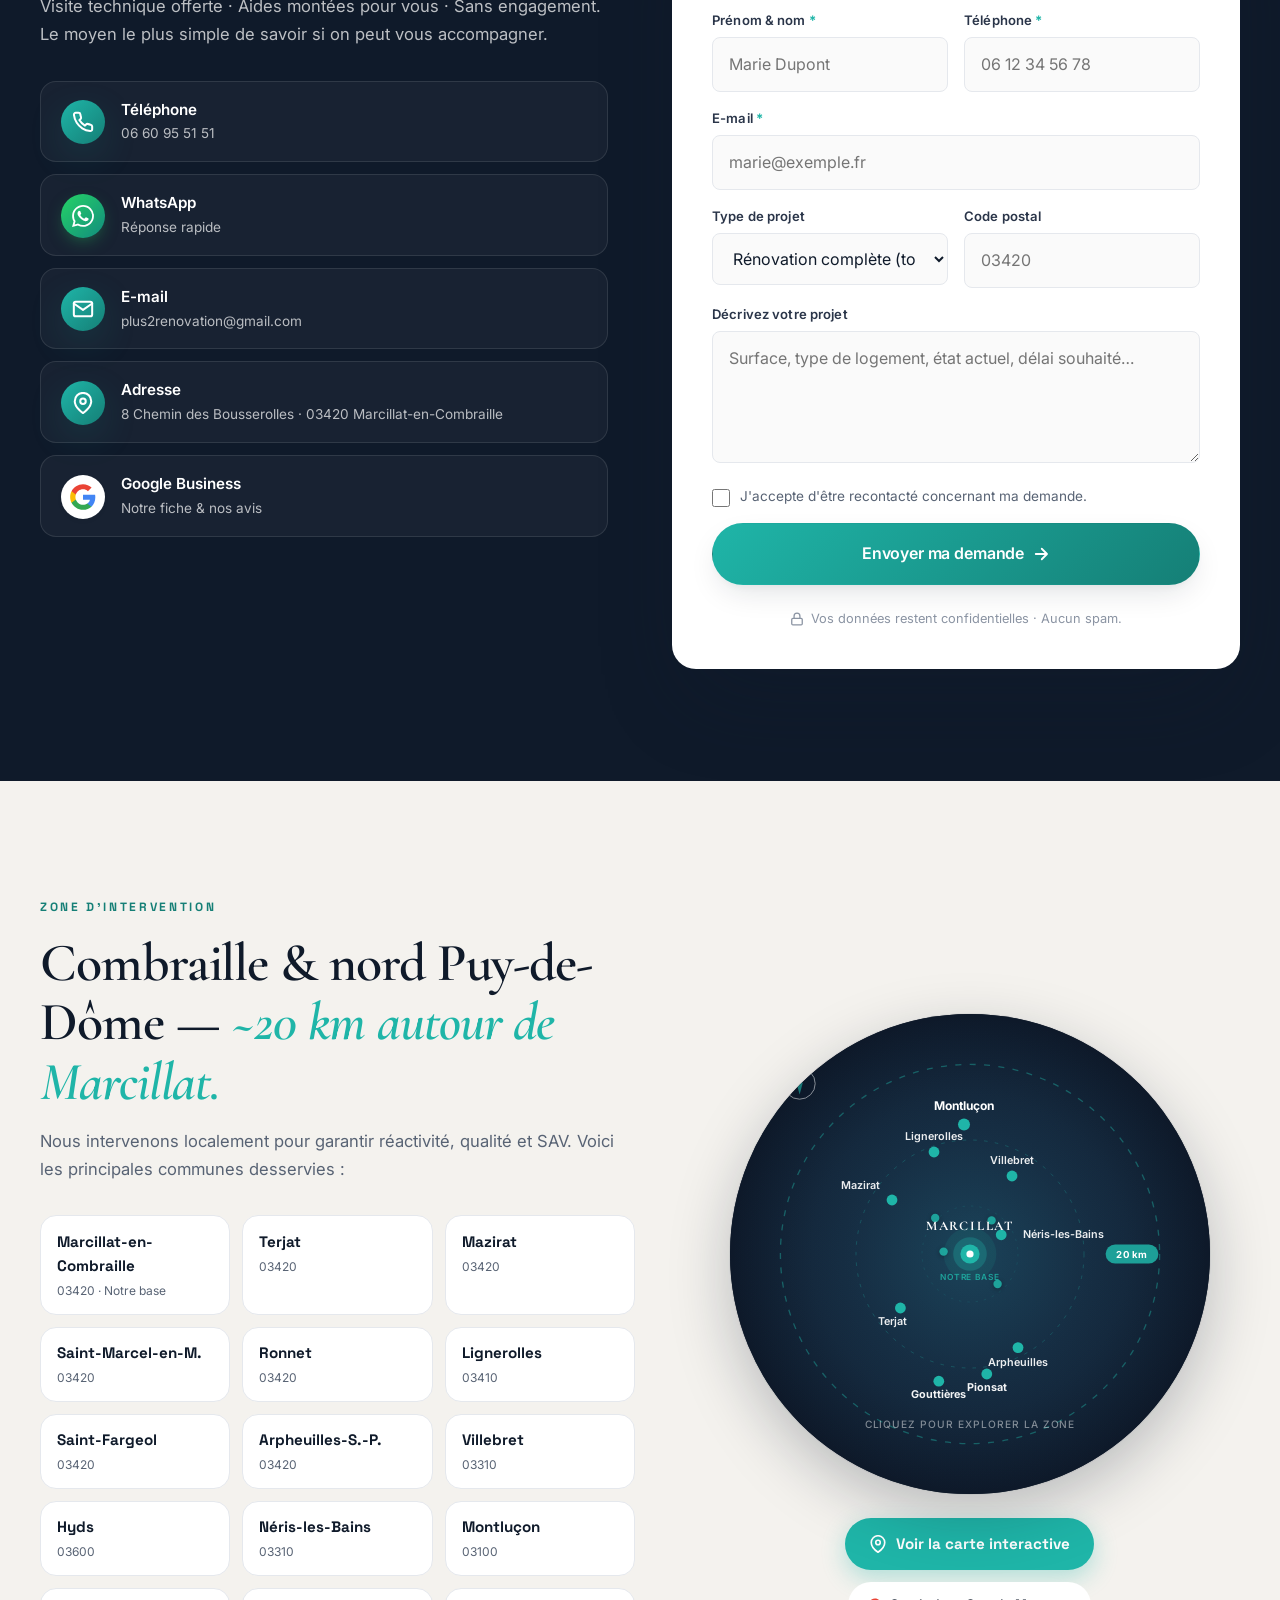
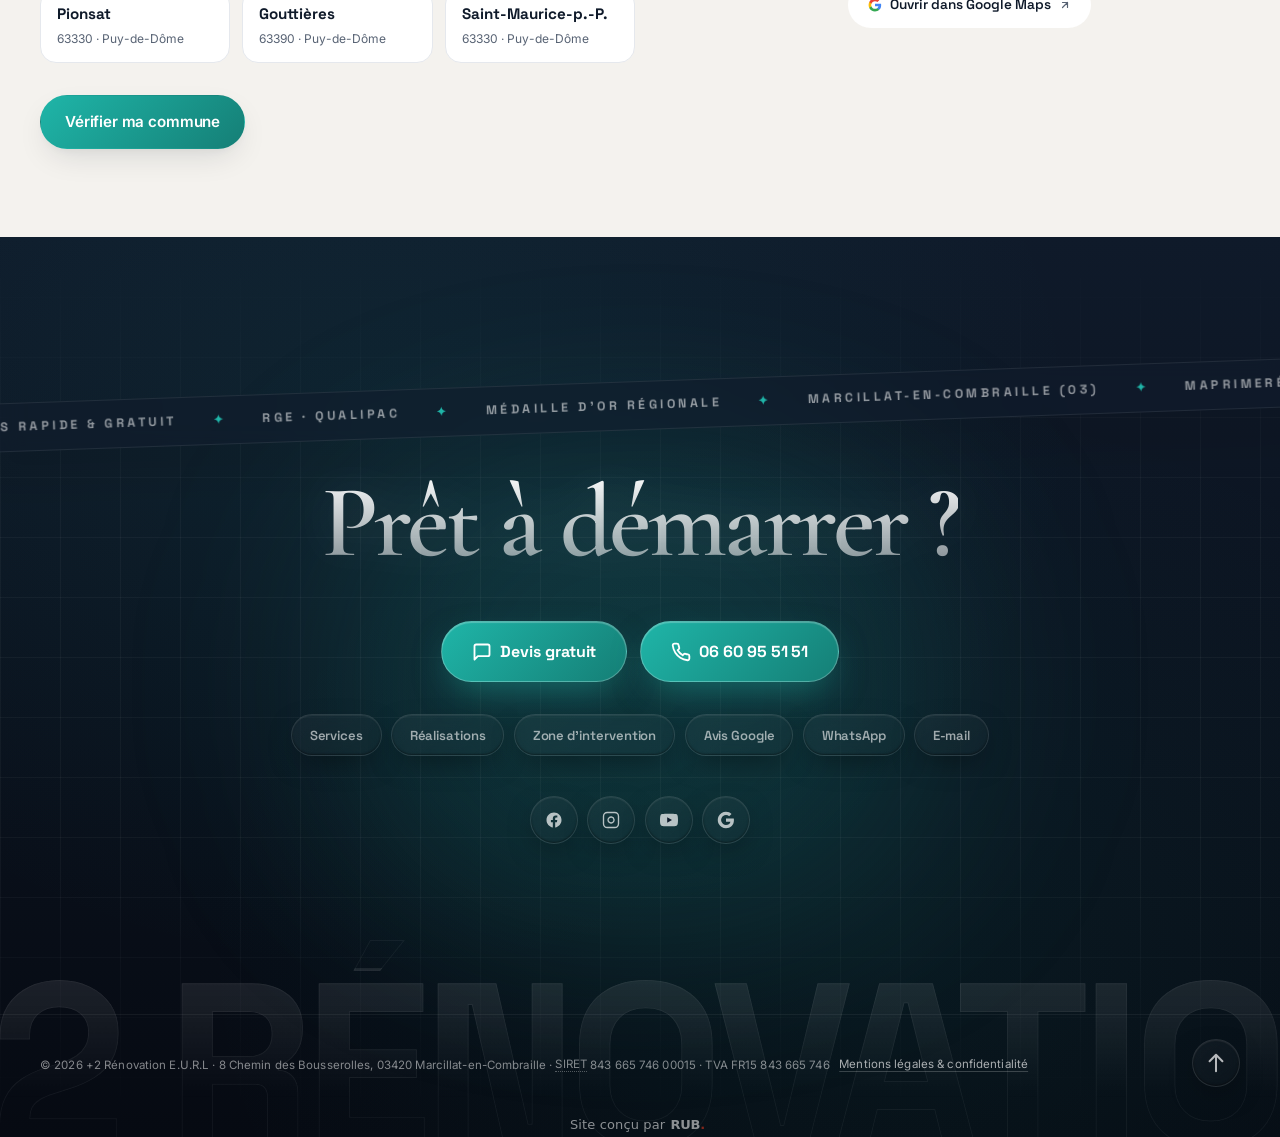
==== commit a6d2cf66: "Signature RUB en pied de page, à la place du crédit personnel Le site portait « Réalisé avec ❤ par F" ====
--- a/index.html
+++ b/index.html
@@ -46,7 +46,7 @@
           imagesizes="100vw"
           fetchpriority="high">
 
-    <link rel="stylesheet" href="styles.css?v=11">
+    <link rel="stylesheet" href="styles.css?v=12-rub">
     <link rel="icon" type="image/svg+xml" href="data:image/svg+xml,%3Csvg xmlns='http://www.w3.org/2000/svg' viewBox='0 0 100 100'%3E%3Crect width='100' height='100' rx='22' fill='%230F1A2A'/%3E%3Ctext x='28' y='72' font-family='Inter,Arial,sans-serif' font-weight='900' font-size='62' fill='%231FB5A8'%3E2%3C/text%3E%3Cpath d='M68 28 L82 38 L82 42 L68 42 Z' fill='%231FB5A8'/%3E%3C/svg%3E">
     <link rel="apple-touch-icon" href="data:image/svg+xml,%3Csvg xmlns='http://www.w3.org/2000/svg' viewBox='0 0 100 100'%3E%3Crect width='100' height='100' rx='22' fill='%230F1A2A'/%3E%3Ctext x='28' y='72' font-family='Inter,Arial,sans-serif' font-weight='900' font-size='62' fill='%231FB5A8'%3E2%3C/text%3E%3Cpath d='M68 28 L82 38 L82 42 L68 42 Z' fill='%231FB5A8'/%3E%3C/svg%3E">
     <link rel="manifest" href="manifest.webmanifest">
@@ -1609,17 +1609,26 @@
                 </span>
             </div>
 
-            <div class="footer-craft footer-glass-pill">
-                <span>Réalisé avec</span>
-                <span class="footer-heart" aria-hidden="true">❤</span>
-                <span>par</span>
-                <a href="https://www.instagram.com/fabien_rubalo/" target="_blank" rel="noopener noreferrer" class="footer-credit-link"><strong>Fabien Rubalo</strong></a>
-            </div>
-
             <button type="button" class="footer-totop magnetic" id="footerToTop" aria-label="Retour en haut">
                 <svg width="22" height="22" viewBox="0 0 24 24" fill="none" stroke="currentColor" stroke-width="2.2" stroke-linecap="round" stroke-linejoin="round"><path d="M5 10l7-7m0 0l7 7m-7-7v18"/></svg>
             </button>
         </div>
+            <div class="rub-signature">
+                <a class="rub-signature__lien"
+                   href="https://rub-agency.fr/?utm_source=plus2renovation&amp;utm_medium=signature&amp;utm_campaign=sites-clients"
+                   target="_blank" rel="noopener"
+                   title="RUB — l'agence qui relève les entreprises locales">
+                    <span class="rub-signature__intro">Site conçu par</span>
+                    <span class="rub-signature__marque">RUB<span class="rub-signature__point">.</span></span>
+                    <span class="rub-signature__revele">
+                        <span class="rub-signature__baseline">l'agence qui relève les entreprises locales</span>
+                        <svg class="rub-signature__fleche" viewBox="0 0 16 16" aria-hidden="true">
+                            <path d="M4.5 11.5 11.5 4.5M6 4.5h5.5V10" fill="none" stroke="currentColor"
+                                  stroke-width="1.8" stroke-linecap="round" stroke-linejoin="round"/>
+                        </svg>
+                    </span>
+                </a>
+            </div>
     </footer>
 </div>
 
--- a/styles.css
+++ b/styles.css
@@ -4408,3 +4408,38 @@
 .footer-credit-link strong{transition:color .2s var(--ease)}
 .footer-credit-link:hover strong,.footer-credit-link:focus-visible strong{color:var(--accent)}
 .footer-credit-link:hover{text-decoration:underline;text-underline-offset:3px}
+
+
+/* ————— Signature RUB ————————————————————————————————
+   Crédit de pied de page. Classes préfixées « rub- » : aucun conflit
+   possible avec le reste de la feuille. Aucune couleur de fond imposée,
+   la signature prend celle du texte de l'hôte via currentColor.
+   Source et mode d'emploi : rub-agency-site/content/signature/
+   ———————————————————————————————————————————————————— */
+.rub-signature{display:flex;justify-content:center;
+  font-family:ui-sans-serif,system-ui,-apple-system,"Segoe UI",Roboto,
+  "Helvetica Neue",Arial,sans-serif}
+.rub-signature__lien{display:inline-flex;align-items:center;gap:.4em;
+  padding:.5em .9em;border-radius:999px;font-size:.8125rem;line-height:1;
+  text-decoration:none;color:currentColor;opacity:.55;
+  transition:opacity .35s ease,background-color .35s ease;
+  -webkit-tap-highlight-color:transparent}
+.rub-signature__lien:hover,.rub-signature__lien:focus-visible{opacity:1;
+  background-color:color-mix(in srgb,currentColor 8%,transparent)}
+.rub-signature__intro{font-weight:400;letter-spacing:.01em}
+.rub-signature__marque{font-weight:800;letter-spacing:-.02em}
+.rub-signature__point{color:#e8391f}
+.rub-signature__revele{display:inline-flex;align-items:center;gap:.35em;
+  max-width:0;overflow:hidden;white-space:nowrap;opacity:0;
+  transition:max-width .5s cubic-bezier(.22,.61,.36,1),opacity .35s ease}
+.rub-signature__lien:hover .rub-signature__revele,
+.rub-signature__lien:focus-visible .rub-signature__revele{max-width:26em;opacity:1}
+.rub-signature__baseline{font-weight:400}
+.rub-signature__fleche{width:.85em;height:.85em;flex-shrink:0}
+@media (hover:none){
+  .rub-signature__revele{max-width:none;opacity:.75}
+  .rub-signature__baseline{display:none}
+}
+@media (prefers-reduced-motion:reduce){
+  .rub-signature__lien,.rub-signature__revele{transition:none}
+}
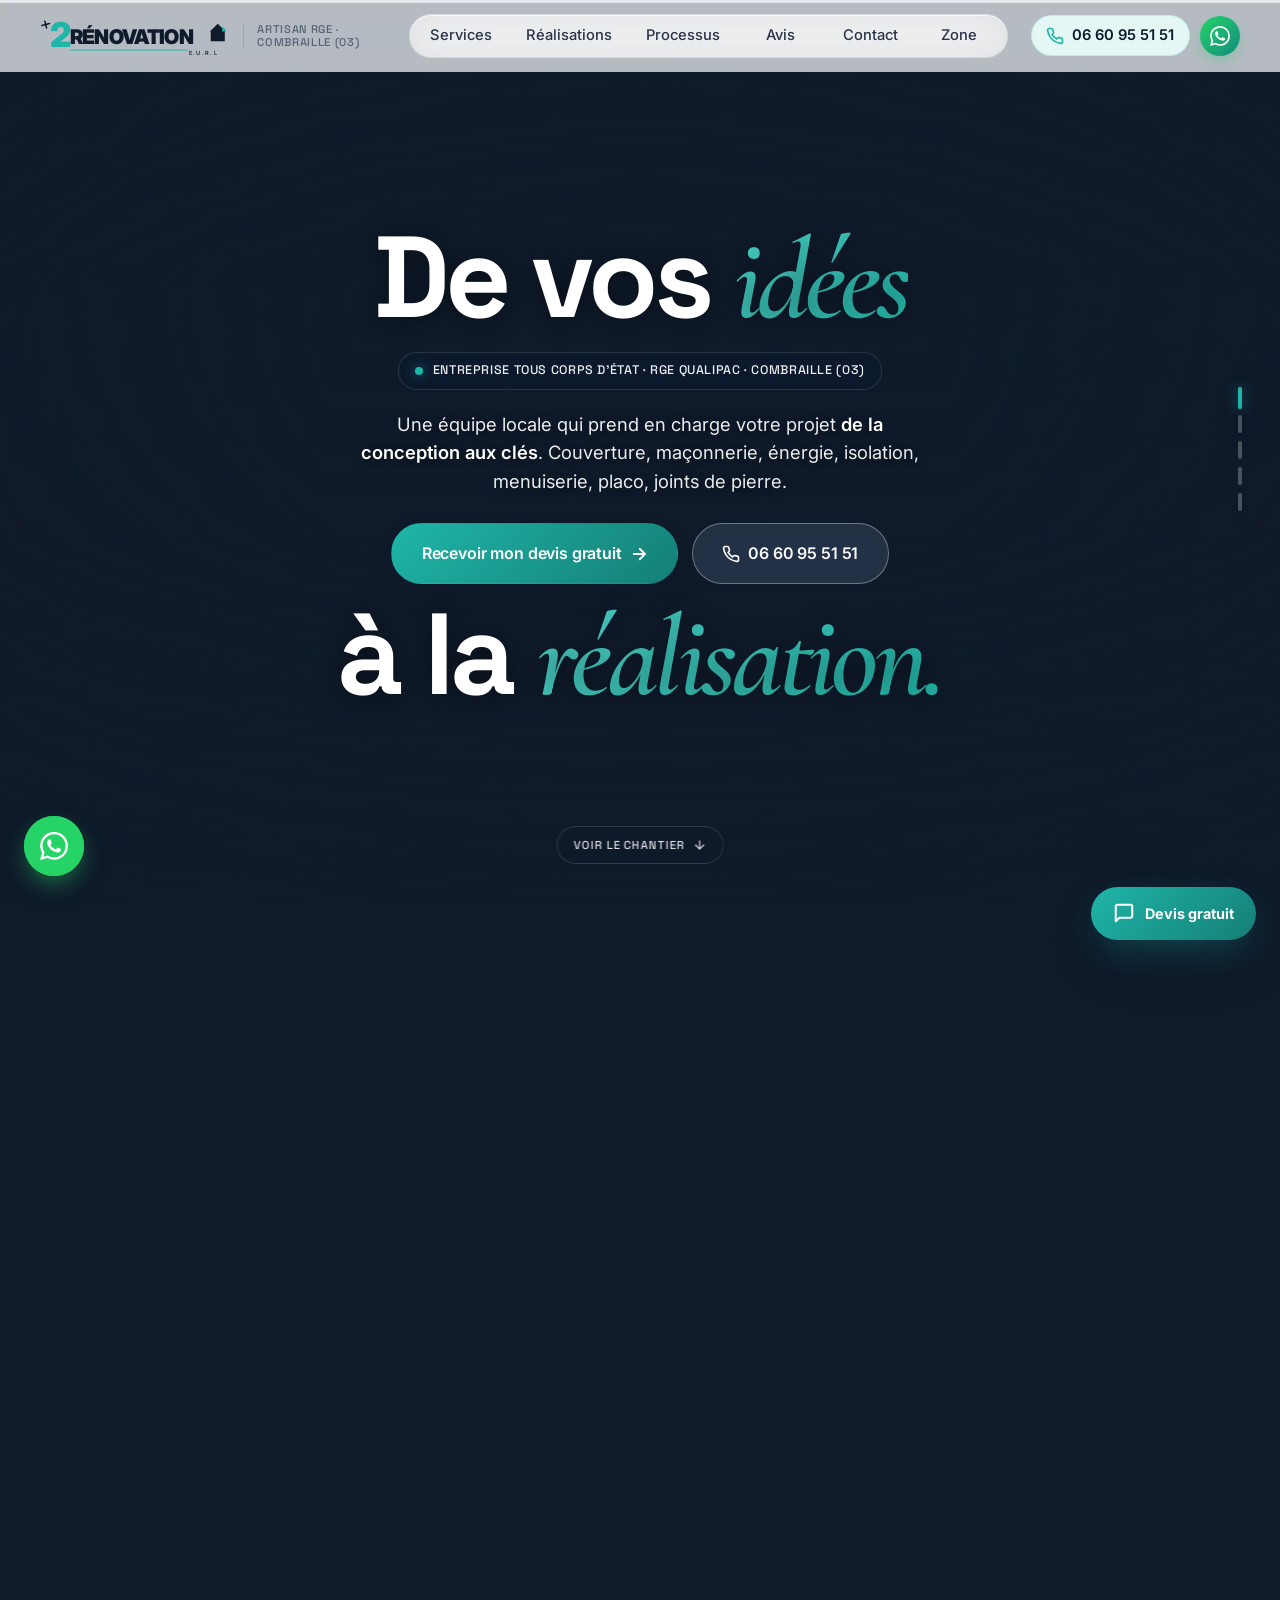
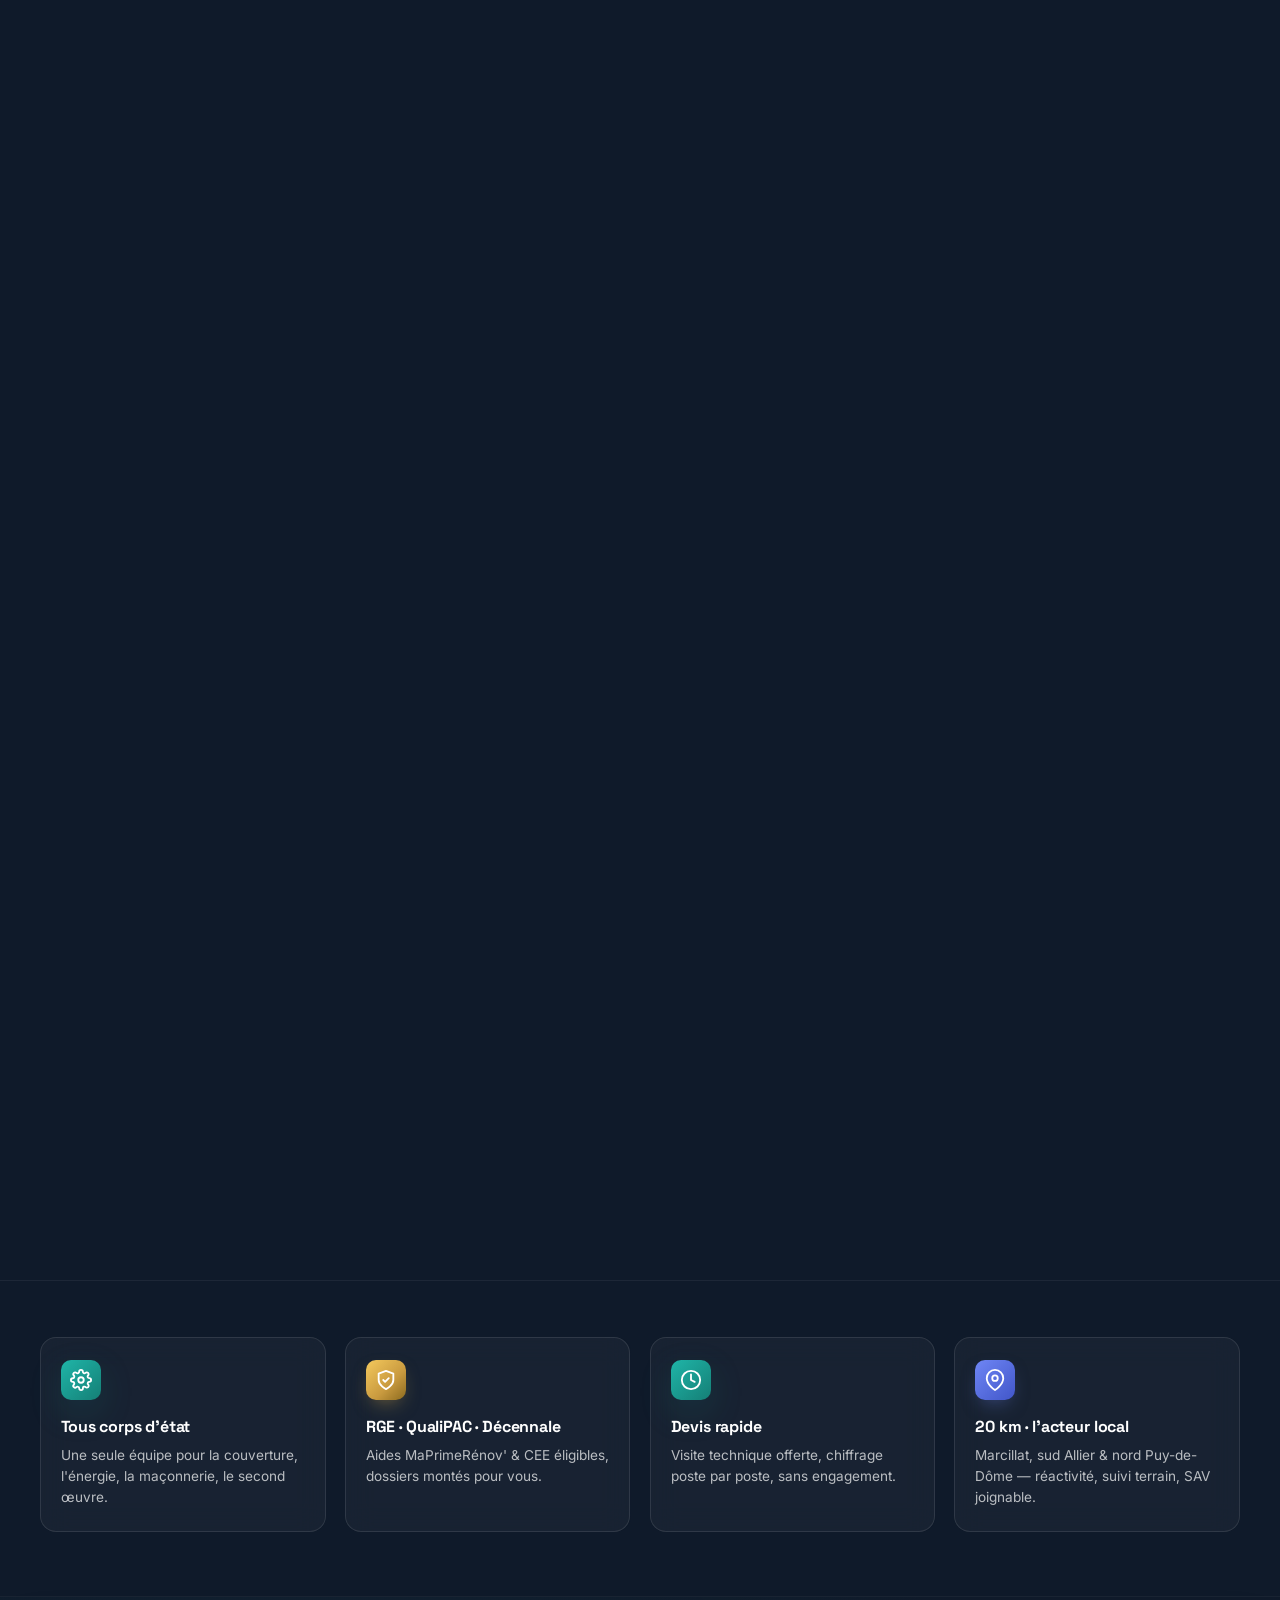
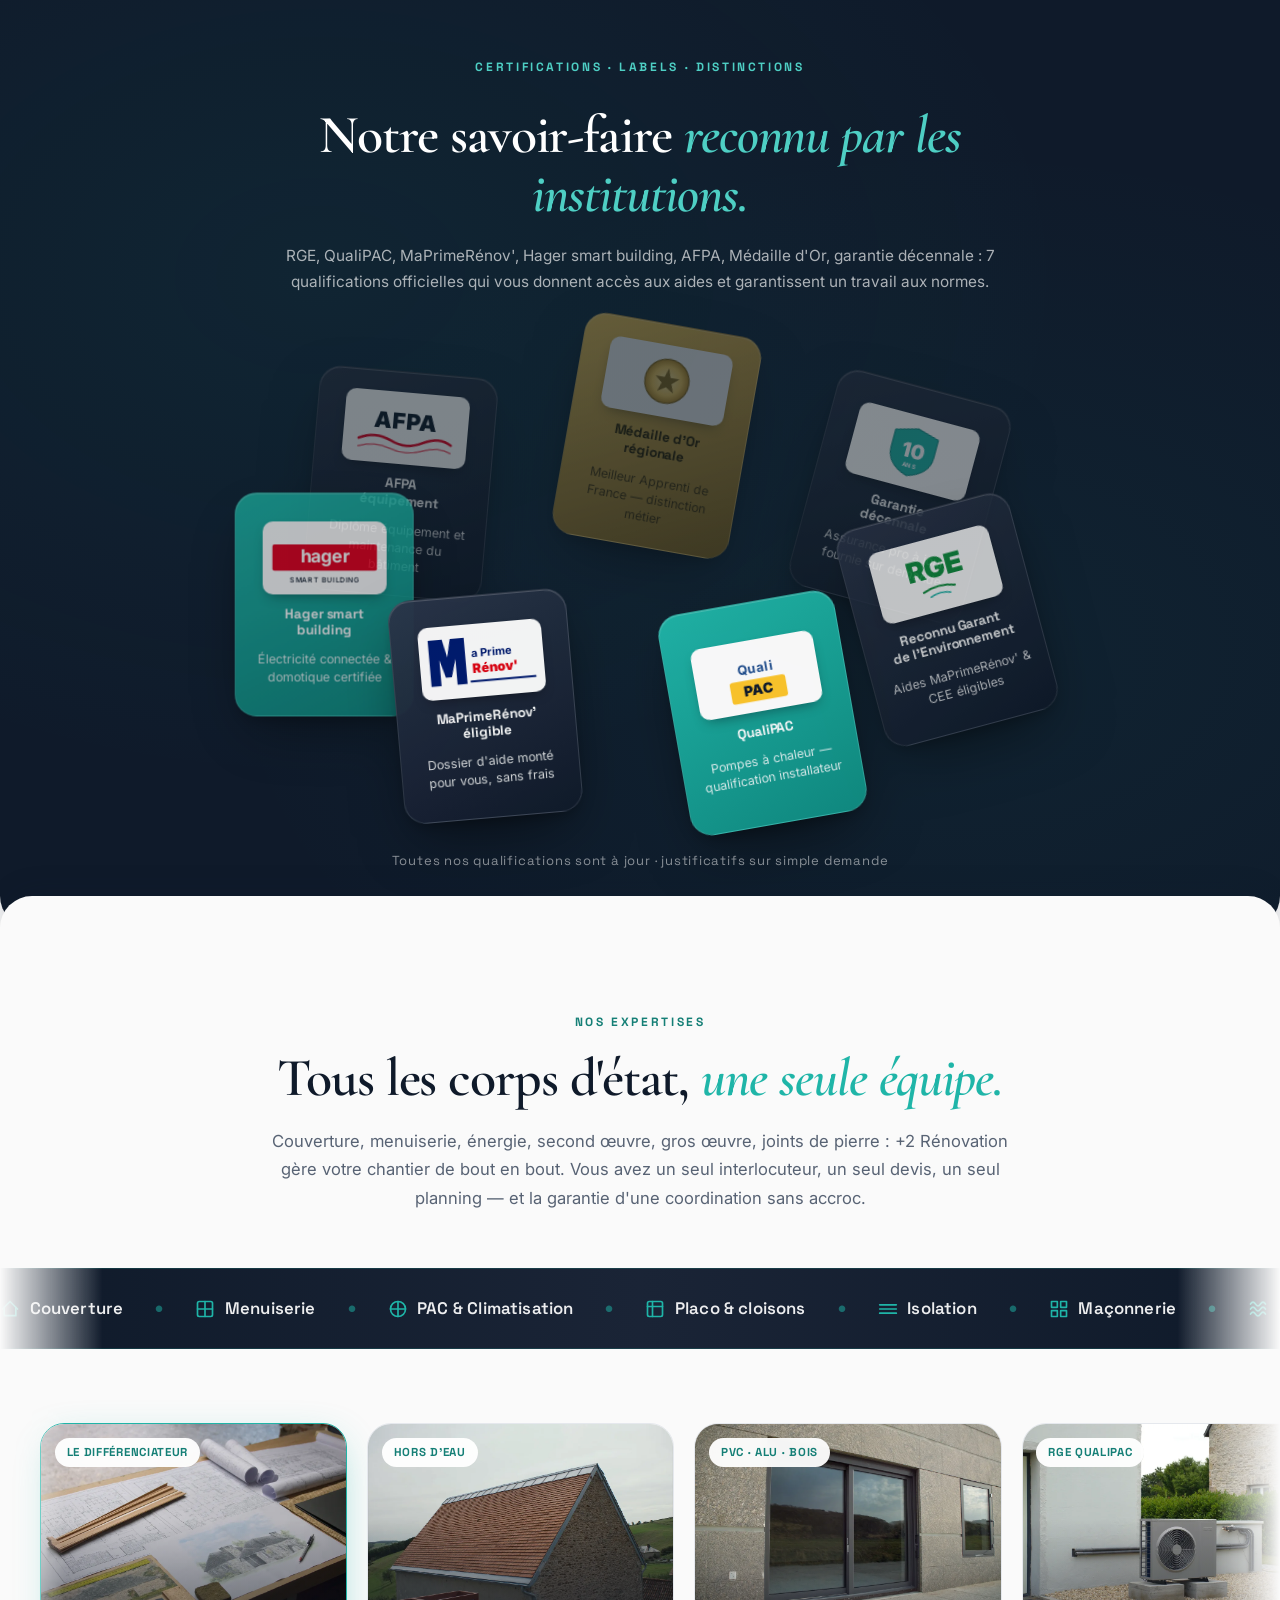
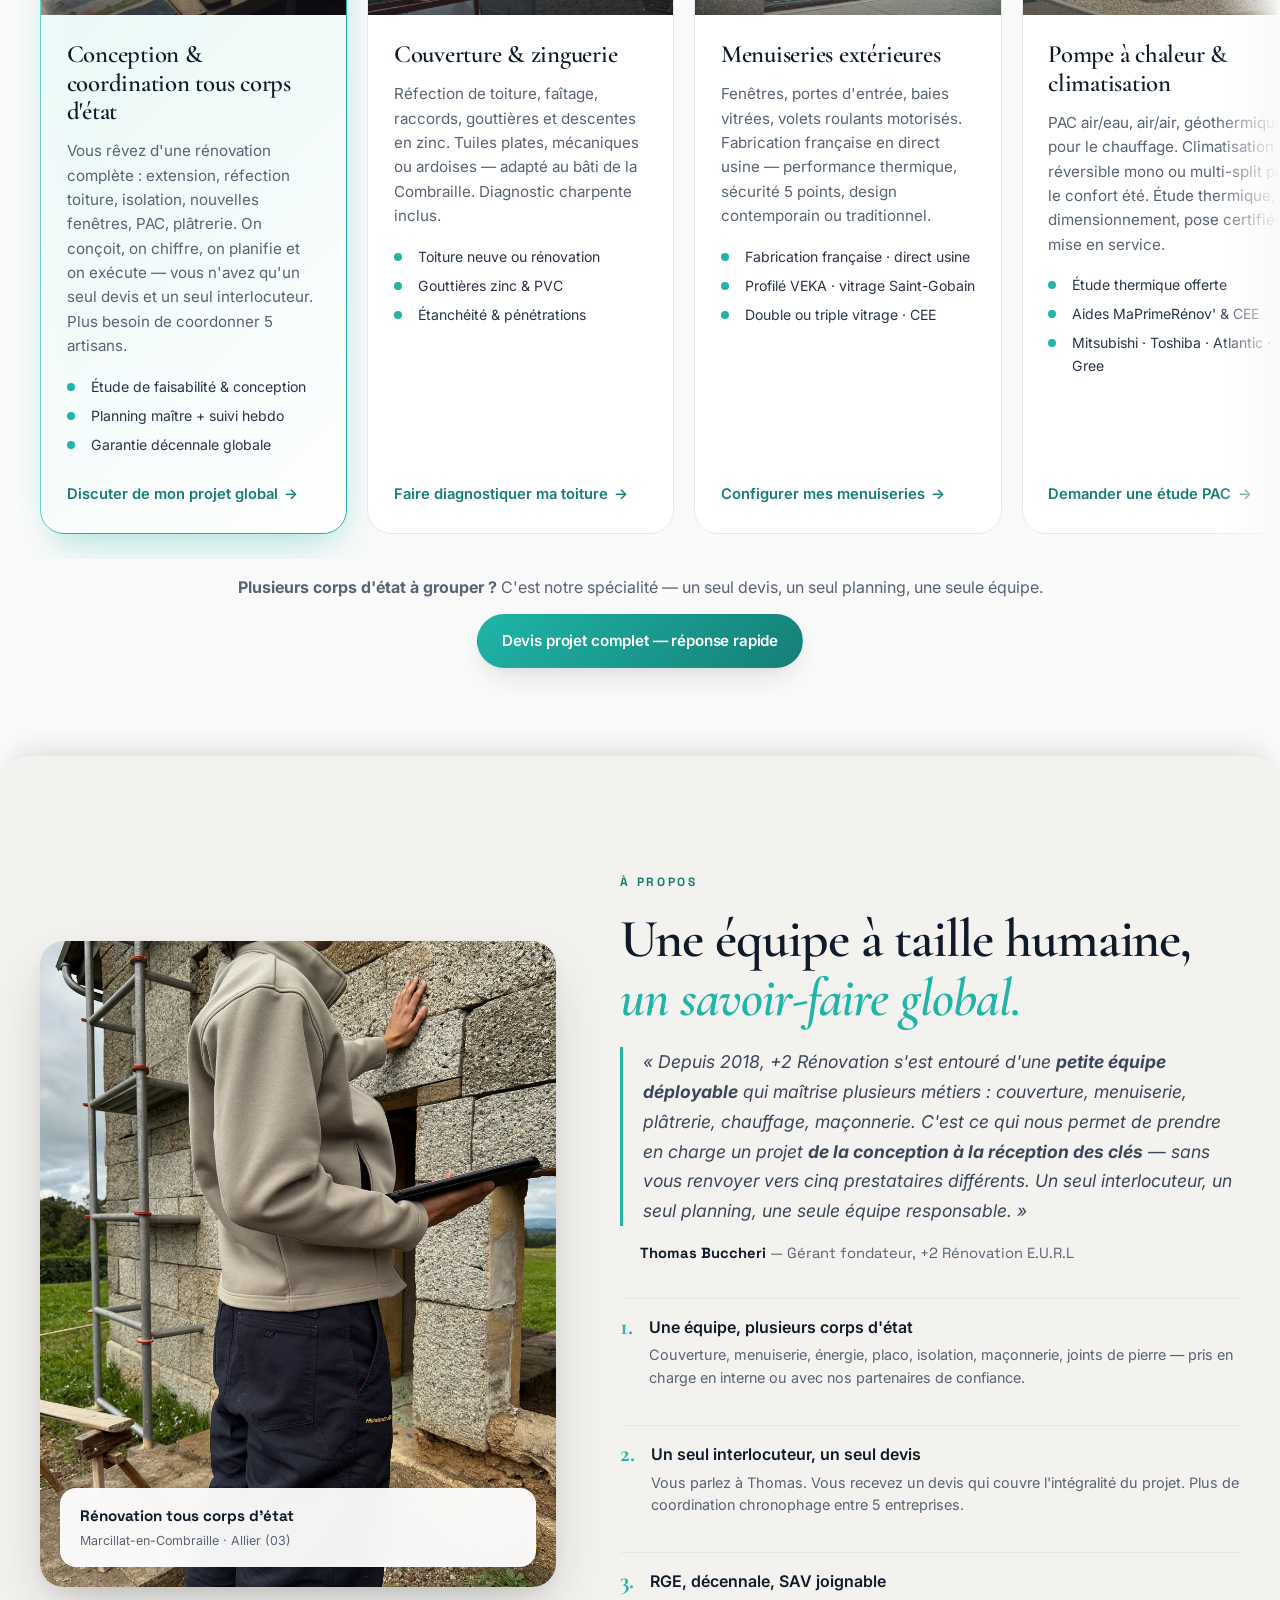
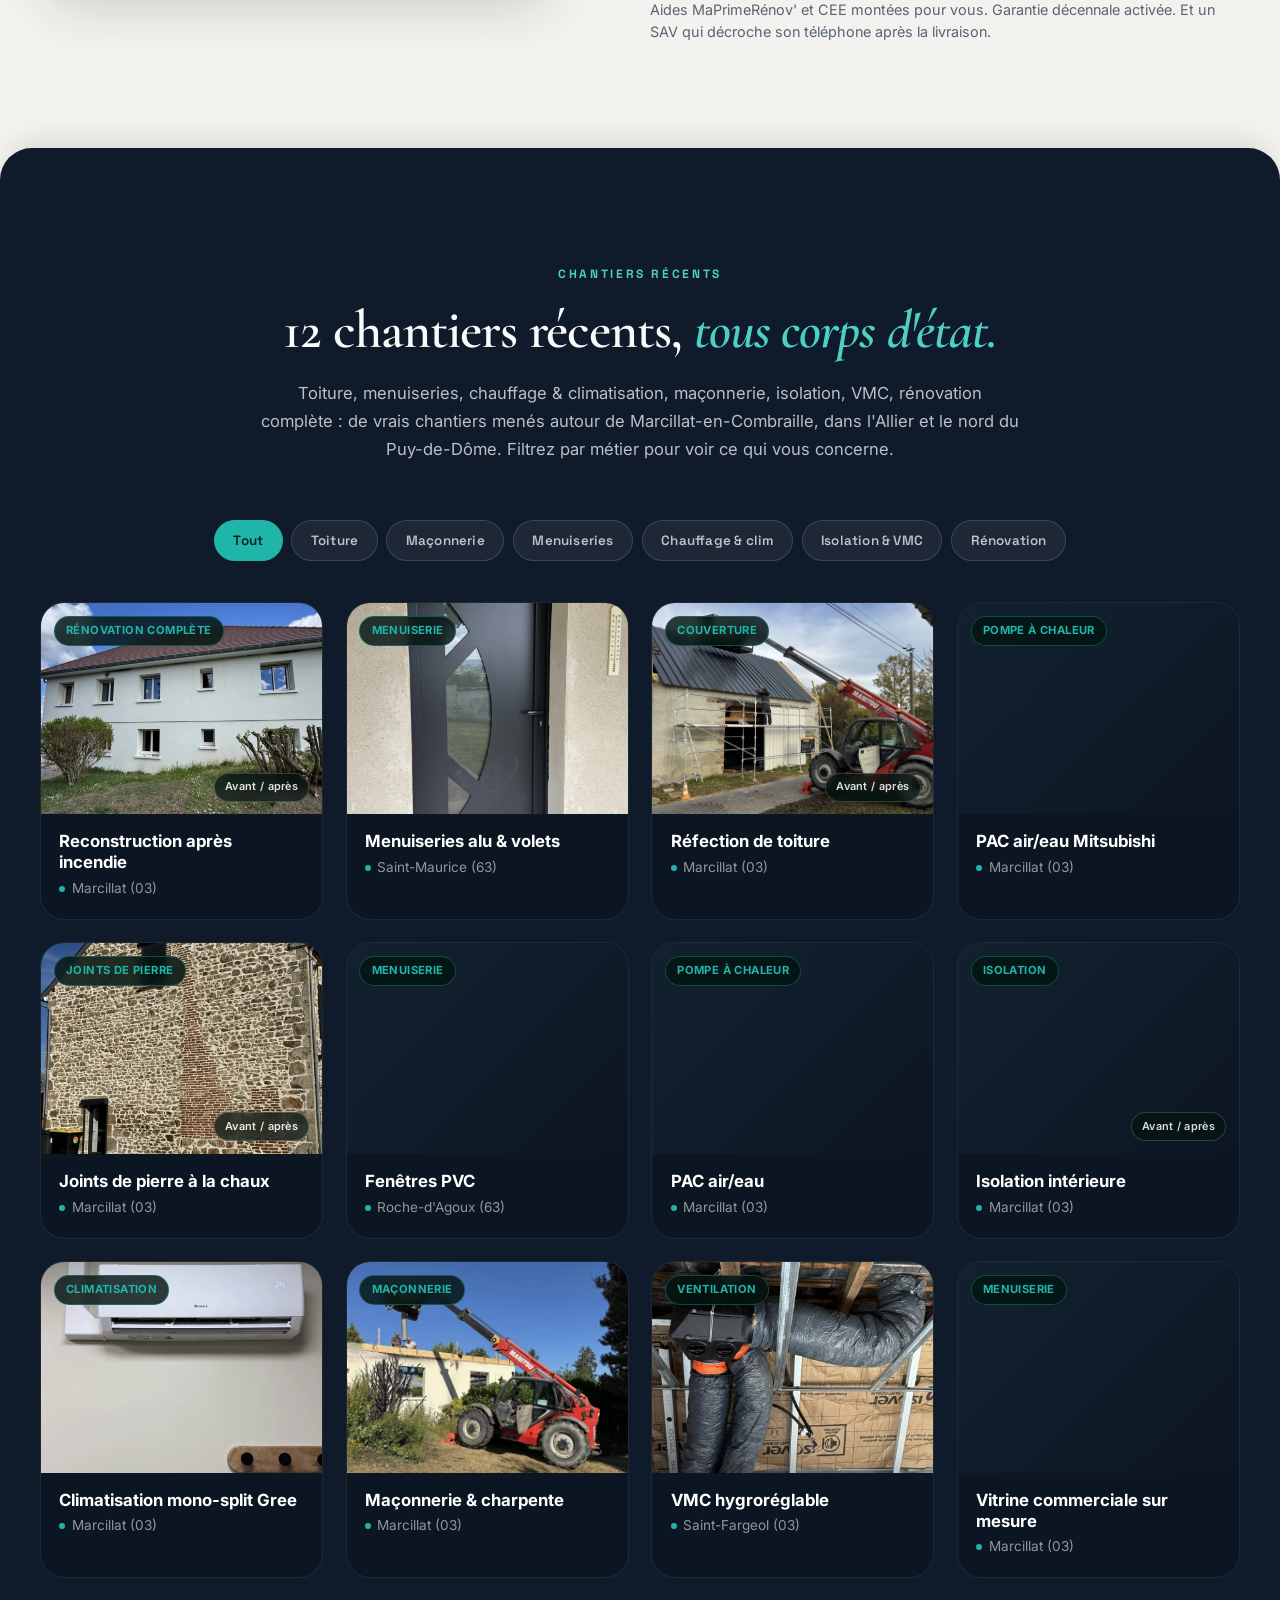
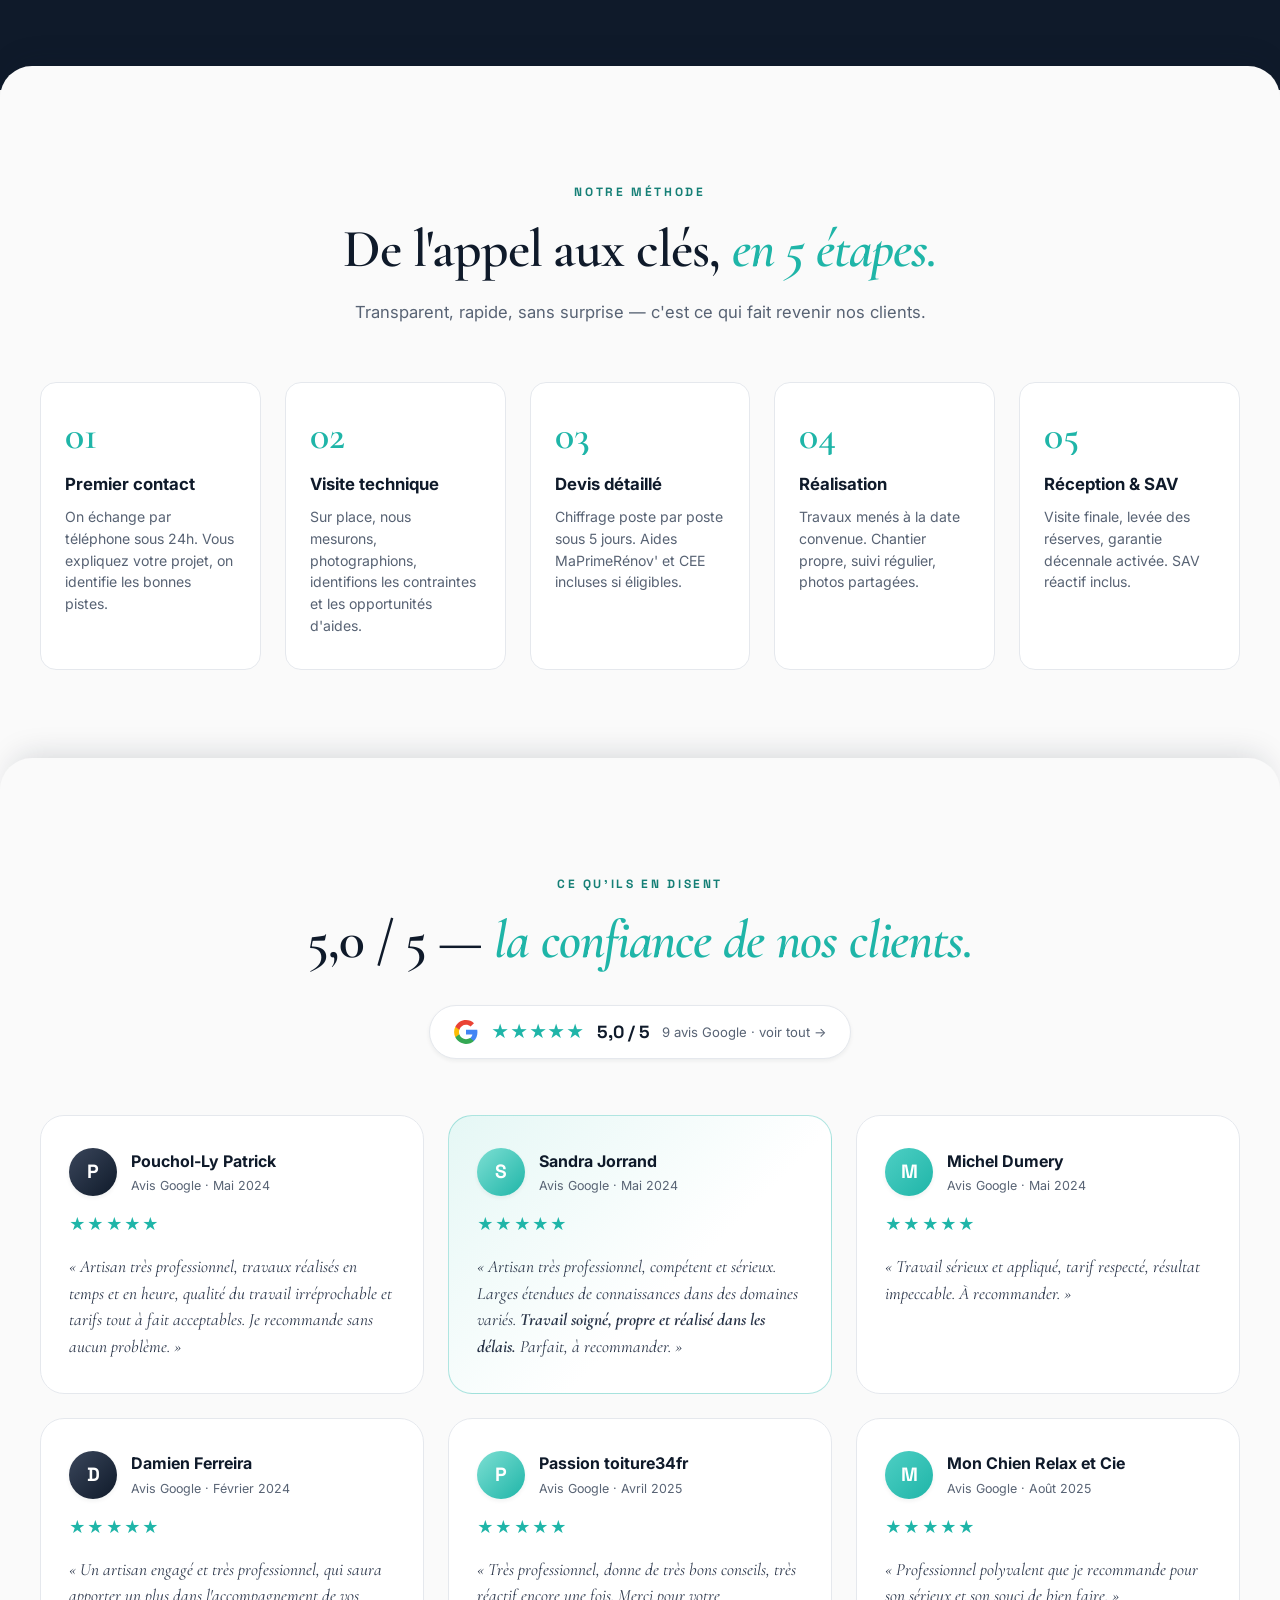
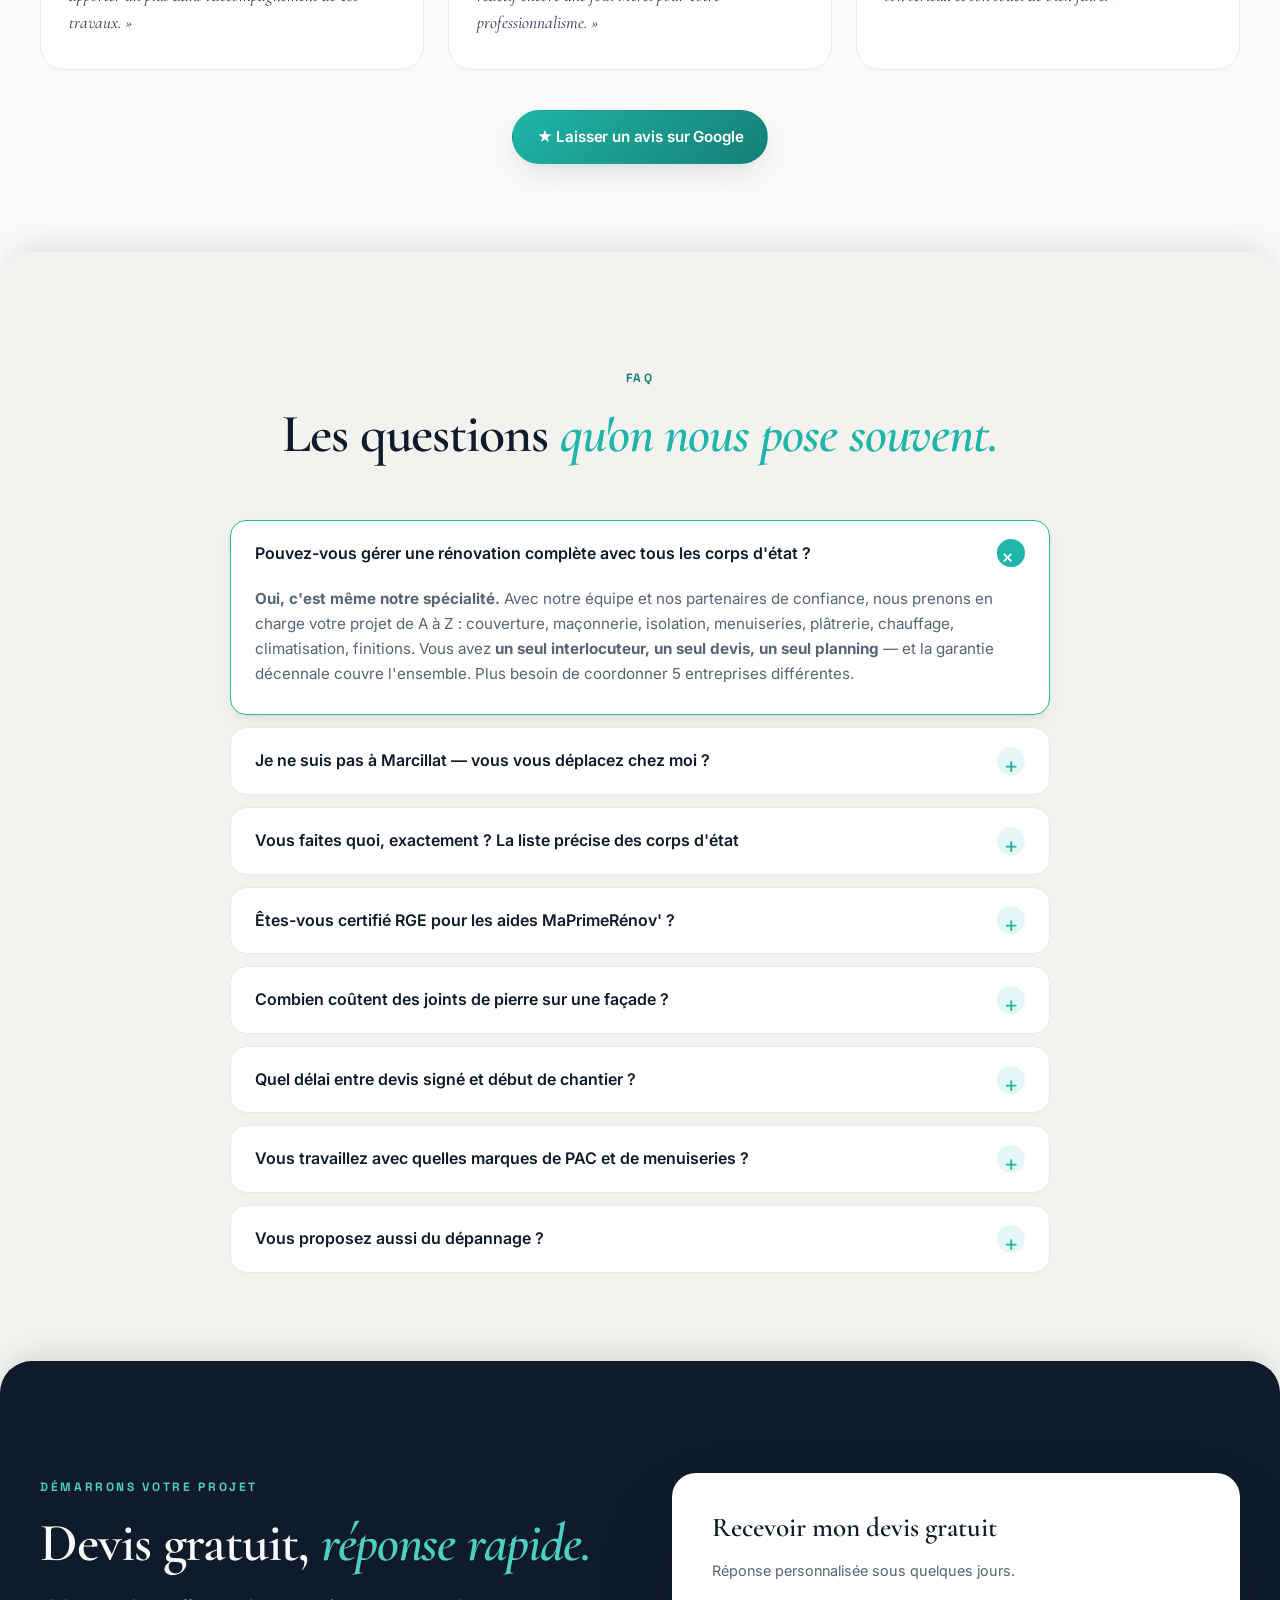
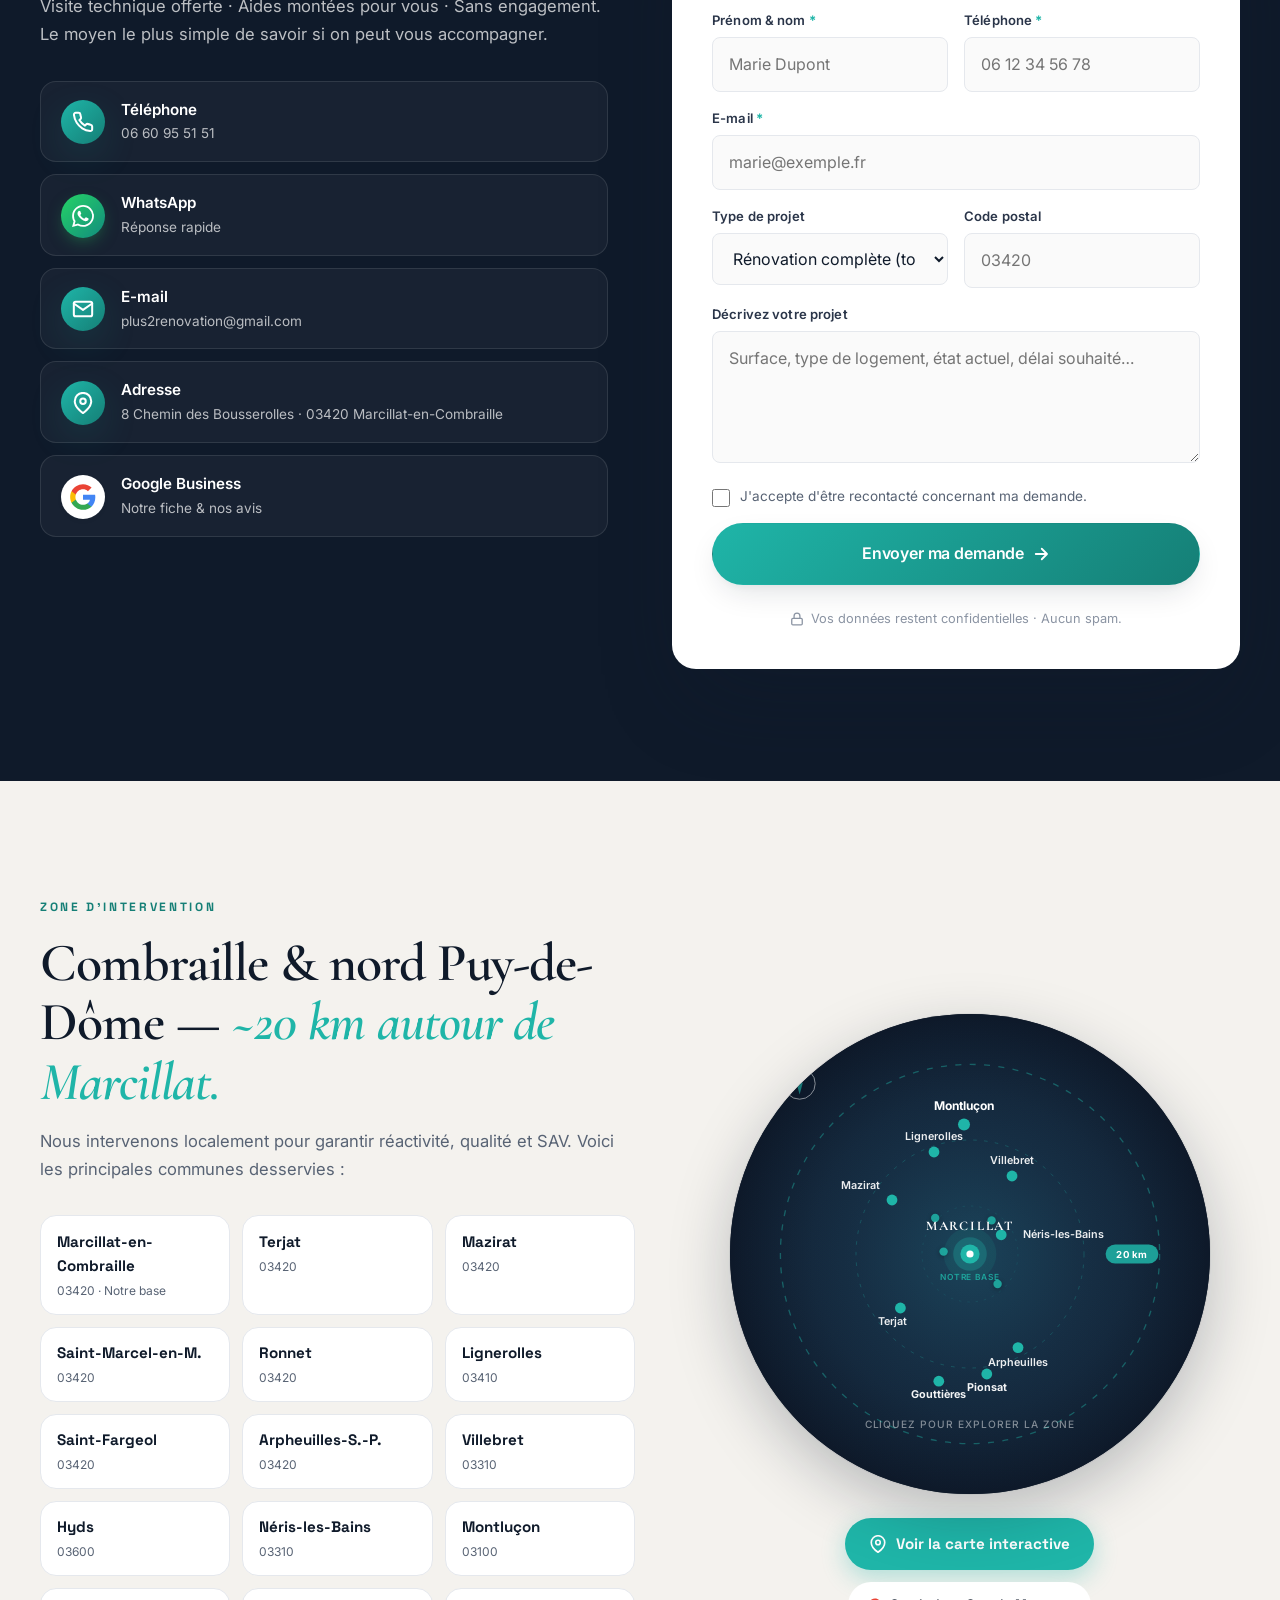
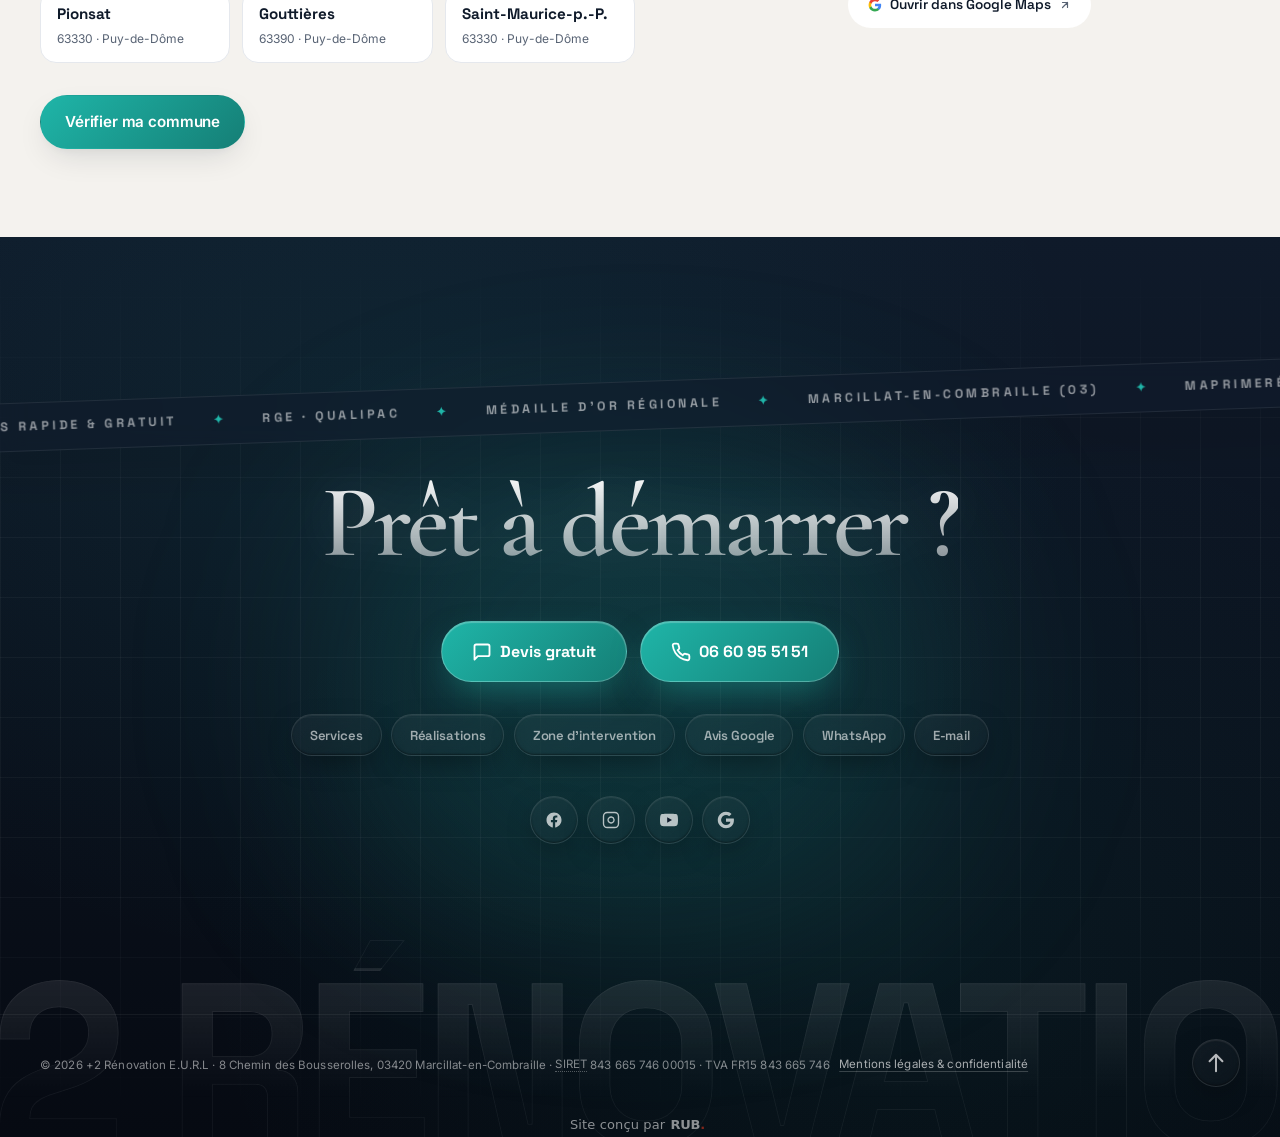
==== commit 5053e73a: "Visuels : remplacement de toutes les photos Unsplash par des images locales Cartes corps d'etat — le" ====
--- a/index.html
+++ b/index.html
@@ -36,7 +36,6 @@
 
     <link rel="preconnect" href="https://fonts.googleapis.com">
     <link rel="preconnect" href="https://fonts.gstatic.com" crossorigin>
-    <link rel="preconnect" href="https://images.unsplash.com">
     <link href="https://fonts.googleapis.com/css2?family=Cormorant+Garamond:wght@500;600;700&family=Inter:wght@300;400;500;600;700;800;900&family=Space+Grotesk:wght@400;500;600;700&display=swap" rel="stylesheet">
 
     <!-- Préchargement LCP : la 1ère photo du hero cinématographique -->
@@ -46,7 +45,7 @@
           imagesizes="100vw"
           fetchpriority="high">
 
-    <link rel="stylesheet" href="styles.css?v=12-rub">
+    <link rel="stylesheet" href="styles.css?v=13">
     <link rel="icon" type="image/svg+xml" href="data:image/svg+xml,%3Csvg xmlns='http://www.w3.org/2000/svg' viewBox='0 0 100 100'%3E%3Crect width='100' height='100' rx='22' fill='%230F1A2A'/%3E%3Ctext x='28' y='72' font-family='Inter,Arial,sans-serif' font-weight='900' font-size='62' fill='%231FB5A8'%3E2%3C/text%3E%3Cpath d='M68 28 L82 38 L82 42 L68 42 Z' fill='%231FB5A8'/%3E%3C/svg%3E">
     <link rel="apple-touch-icon" href="data:image/svg+xml,%3Csvg xmlns='http://www.w3.org/2000/svg' viewBox='0 0 100 100'%3E%3Crect width='100' height='100' rx='22' fill='%230F1A2A'/%3E%3Ctext x='28' y='72' font-family='Inter,Arial,sans-serif' font-weight='900' font-size='62' fill='%231FB5A8'%3E2%3C/text%3E%3Cpath d='M68 28 L82 38 L82 42 L68 42 Z' fill='%231FB5A8'/%3E%3C/svg%3E">
     <link rel="manifest" href="manifest.webmanifest">
@@ -581,7 +580,7 @@
 
             <!-- 🌟 Carte phare : conception + coordination tous corps d'état -->
             <article class="service-card reveal service-card-featured" style="--delay:60ms">
-                <div class="service-image" style="background-image:url('https://images.unsplash.com/photo-1503387837-b154d5074bd2?w=1200&q=85')">
+                <div class="service-image" style="background-image:url('assets/services/01-conception-coordination.webp')">
                     <span class="service-tag">Le différenciateur</span>
                 </div>
                 <div class="service-body">
@@ -597,7 +596,7 @@
             </article>
 
             <article class="service-card reveal" style="--delay:120ms">
-                <div class="service-image" style="background-image:url('https://images.unsplash.com/photo-1518736346281-76873166a64a?w=1200&q=85')">
+                <div class="service-image" style="background-image:url('assets/services/02-couverture-zinguerie.webp')">
                     <span class="service-tag">Hors d'eau</span>
                 </div>
                 <div class="service-body">
@@ -613,7 +612,7 @@
             </article>
 
             <article class="service-card reveal" style="--delay:180ms">
-                <div class="service-image" style="background-image:url('https://images.unsplash.com/photo-1758923530724-1ad597412421?w=1200&q=85')">
+                <div class="service-image" style="background-image:url('assets/services/03-menuiseries-exterieures.webp')">
                     <span class="service-tag">PVC · Alu · Bois</span>
                 </div>
                 <div class="service-body">
@@ -629,7 +628,7 @@
             </article>
 
             <article class="service-card reveal" style="--delay:240ms">
-                <div class="service-image" style="background-image:url('https://images.unsplash.com/photo-1776860155275-eee24bfb1dee?w=1200&q=85')">
+                <div class="service-image" style="background-image:url('assets/services/04-pompe-a-chaleur-clim.webp')">
                     <span class="service-tag">RGE QualiPAC</span>
                 </div>
                 <div class="service-body">
@@ -645,7 +644,7 @@
             </article>
 
             <article class="service-card reveal" style="--delay:300ms">
-                <div class="service-image" style="background-image:url('https://images.unsplash.com/photo-1768321903410-54961e343b71?w=1200&q=85')">
+                <div class="service-image" style="background-image:url('assets/services/05-placo-cloisons-isolation.webp')">
                     <span class="service-tag">Second œuvre</span>
                 </div>
                 <div class="service-body">
@@ -661,7 +660,7 @@
             </article>
 
             <article class="service-card reveal" style="--delay:360ms">
-                <div class="service-image" style="background-image:url('https://images.unsplash.com/photo-1695327057610-3821e847601d?w=1200&q=85')">
+                <div class="service-image" style="background-image:url('assets/services/06-maconnerie.webp')">
                     <span class="service-tag">Gros œuvre</span>
                 </div>
                 <div class="service-body">
@@ -677,7 +676,7 @@
             </article>
 
             <article class="service-card reveal" style="--delay:480ms">
-                <div class="service-image" style="background-image:url('https://images.unsplash.com/photo-1635522936173-b67a2d744816?w=1200&q=85')">
+                <div class="service-image" style="background-image:url('assets/services/07-joints-de-pierre-chaux.webp')">
                     <span class="service-tag">Chaux naturelle</span>
                 </div>
                 <div class="service-body">
@@ -693,7 +692,7 @@
             </article>
 
             <article class="service-card reveal" style="--delay:540ms">
-                <div class="service-image" style="background-image:url('https://images.unsplash.com/photo-1615309662243-70f6df917b59?w=1200&q=85')">
+                <div class="service-image" style="background-image:url('assets/services/08-vmc-chauffe-eau-thermo.webp')">
                     <span class="service-tag">Air sain · ECS</span>
                 </div>
                 <div class="service-body">
@@ -723,10 +722,10 @@
 <section id="fondateur" class="founder section section-soft">
     <div class="container founder-grid">
         <div class="founder-image reveal">
-            <img src="https://images.unsplash.com/photo-1581092160562-40aa08e78837?w=900&q=85" alt="Thomas Buccheri, gérant de +2 Rénovation E.U.R.L à Marcillat-en-Combraille" loading="lazy">
+            <img src="assets/inspection-chantier-combraille.webp" alt="Inspection d'un mur en pierre sur un chantier de rénovation en Combraille (Allier)" width="1000" height="1250" loading="lazy">
             <div class="founder-badge">
-                <strong>Thomas Buccheri</strong>
-                <span>Gérant · +2 Rénovation E.U.R.L · Combraille</span>
+                <strong>Rénovation tous corps d'état</strong>
+                <span>Marcillat-en-Combraille · Allier (03)</span>
             </div>
         </div>
         <div class="founder-content reveal" style="--delay:120ms">
@@ -1644,7 +1643,7 @@
     <span>Discutons sur WhatsApp</span>
 </a>
 
-<script src="script.js?v=11"></script>
+<script src="script.js?v=15"></script>
 
 <!-- Lightbox galerie chantiers -->
 <div class="lightbox" id="lightbox" aria-hidden="true" role="dialog" aria-modal="true" aria-label="Galerie photos du chantier">
--- a/styles.css
+++ b/styles.css
@@ -3433,7 +3433,12 @@
         line-height: 1.45;
     }
     .service-list li {
-        padding: 0.4rem 0;
+        /* padding-left conservé : sinon la puce absolue (left:0) chevauche le texte */
+        padding: 0.4rem 0 0.4rem 1.5rem;
+    }
+    .service-list li::before {
+        /* recentre la puce sur la 1re ligne compte tenu du padding-top ajouté */
+        top: calc(0.4rem + 0.45em);
     }
 
     /* ---- Réduire le padding vertical des sections sur mobile ---- */
@@ -4224,9 +4229,14 @@
     .services-cards-marquee .service-card {
         scroll-snap-align: start;
     }
-    /* Retire les cartes clonées (doublons créés uniquement pour la boucle auto) */
-    .services-cards-marquee .service-card[aria-hidden="true"] {
-        display: none !important;
+    /* Les clones restent en place : ils alimentent la boucle infinie de
+       l'auto-défilement lent (JS). Ils sont aria-hidden -> ignorés des lecteurs. */
+
+    /* Pendant l'auto-défilement, on coupe le scroll-snap : sinon le navigateur
+       ré-accroche la carte la plus proche et lutte contre le mouvement JS.
+       Le snap revient dès que le doigt touche la bande. */
+    .services-cards-marquee.is-autoscrolling {
+        scroll-snap-type: none;
     }
 }
 
